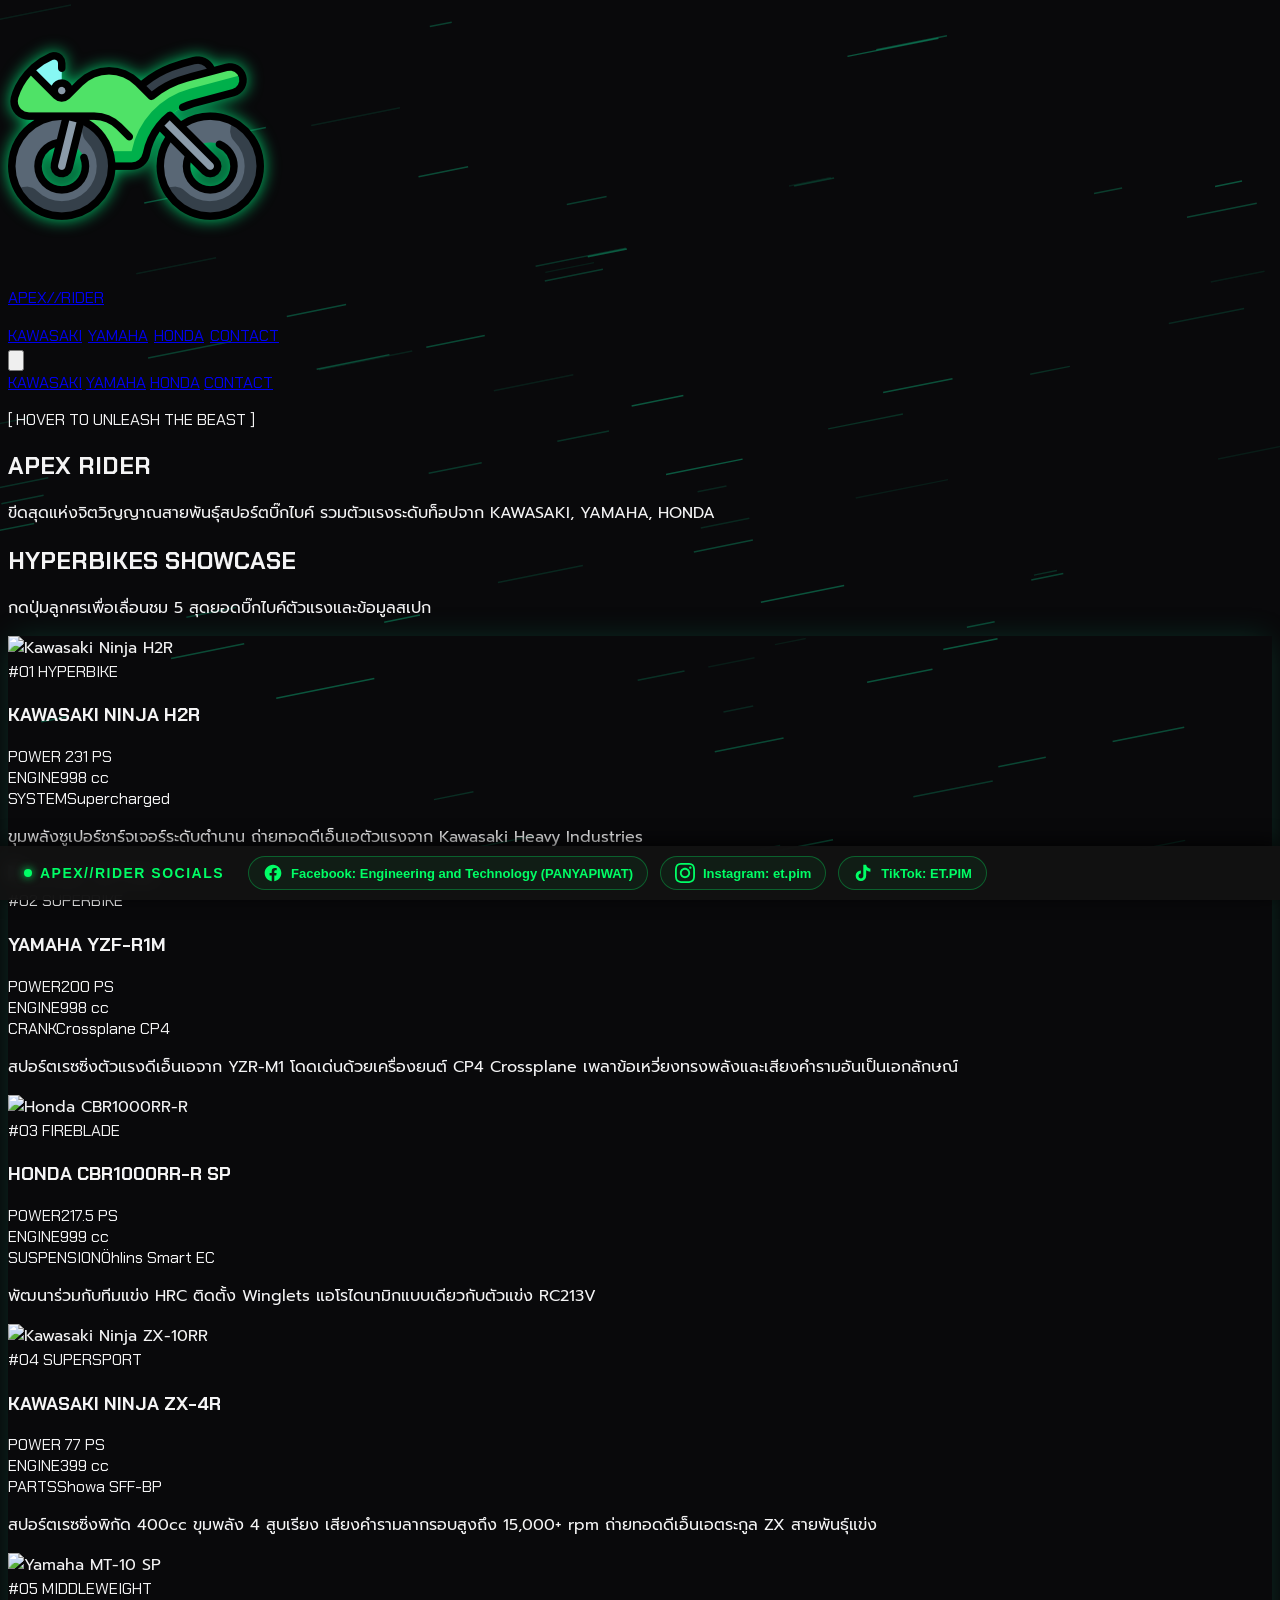
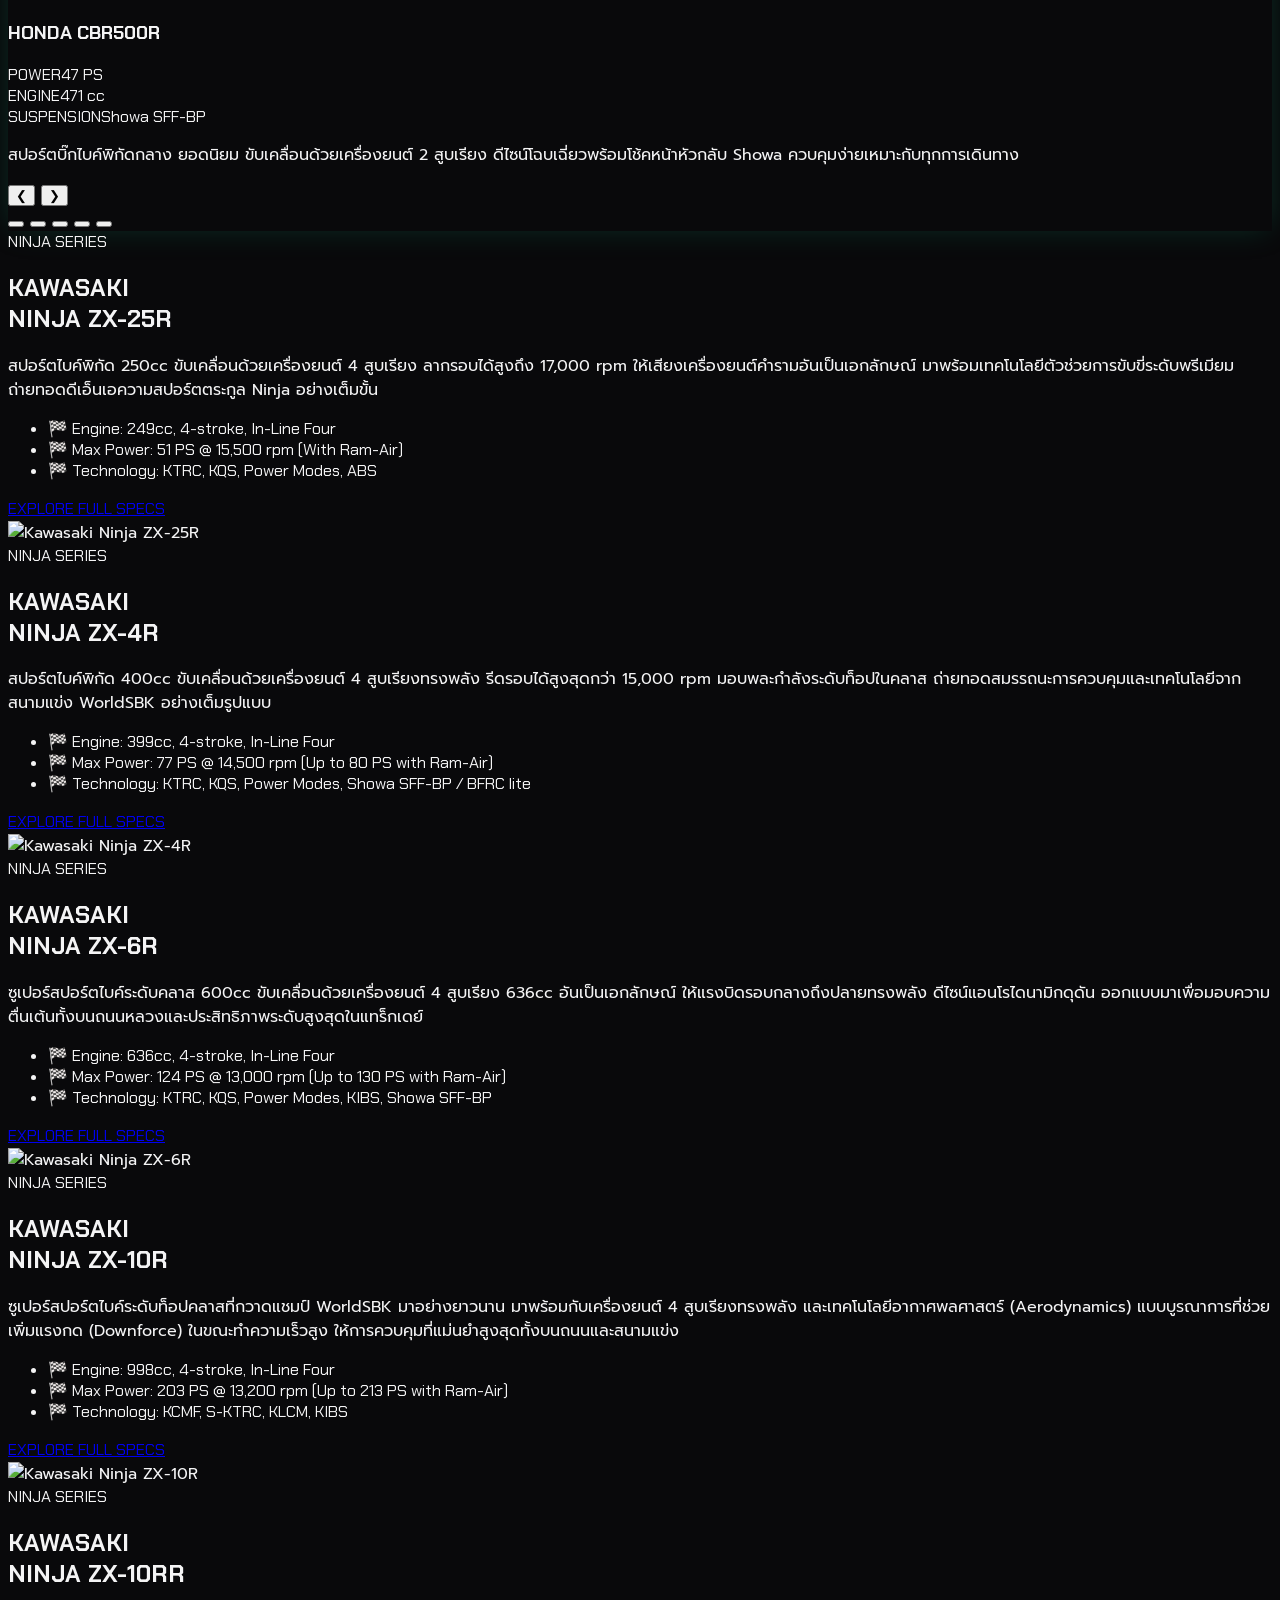
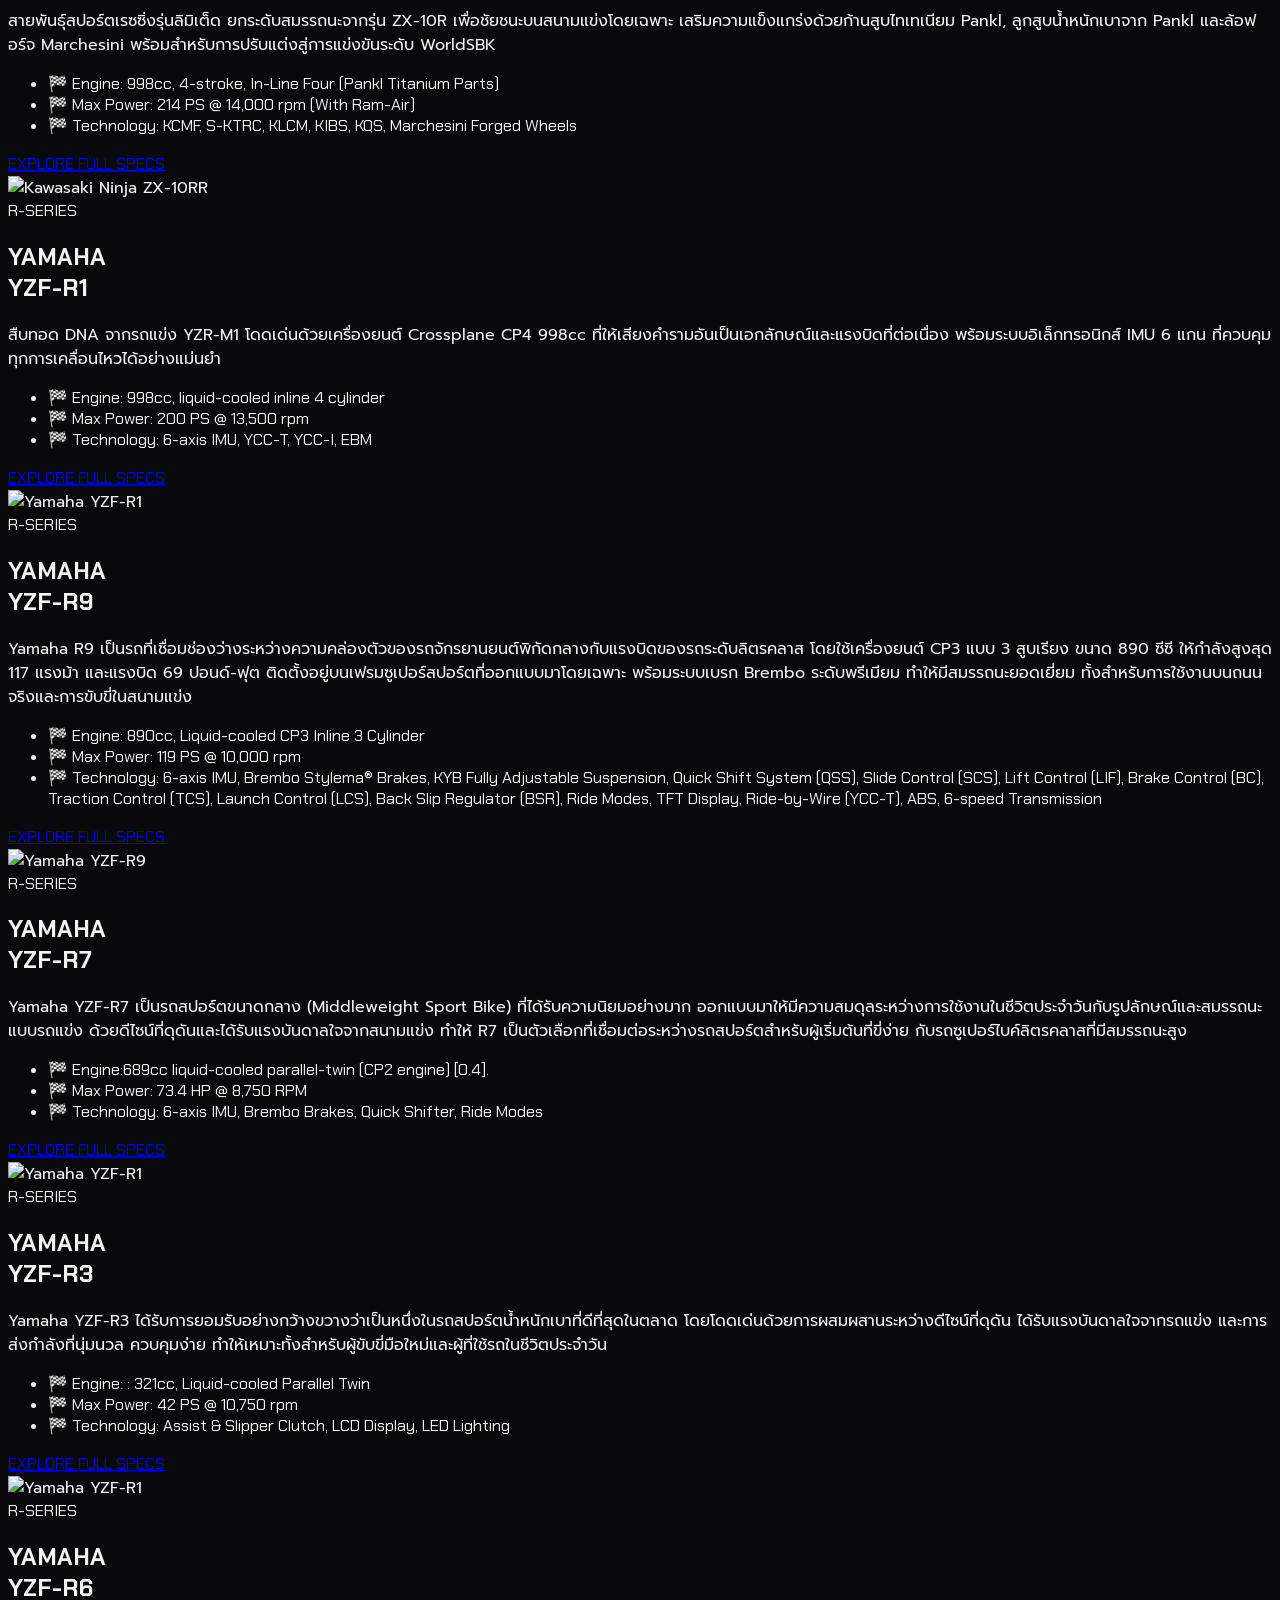
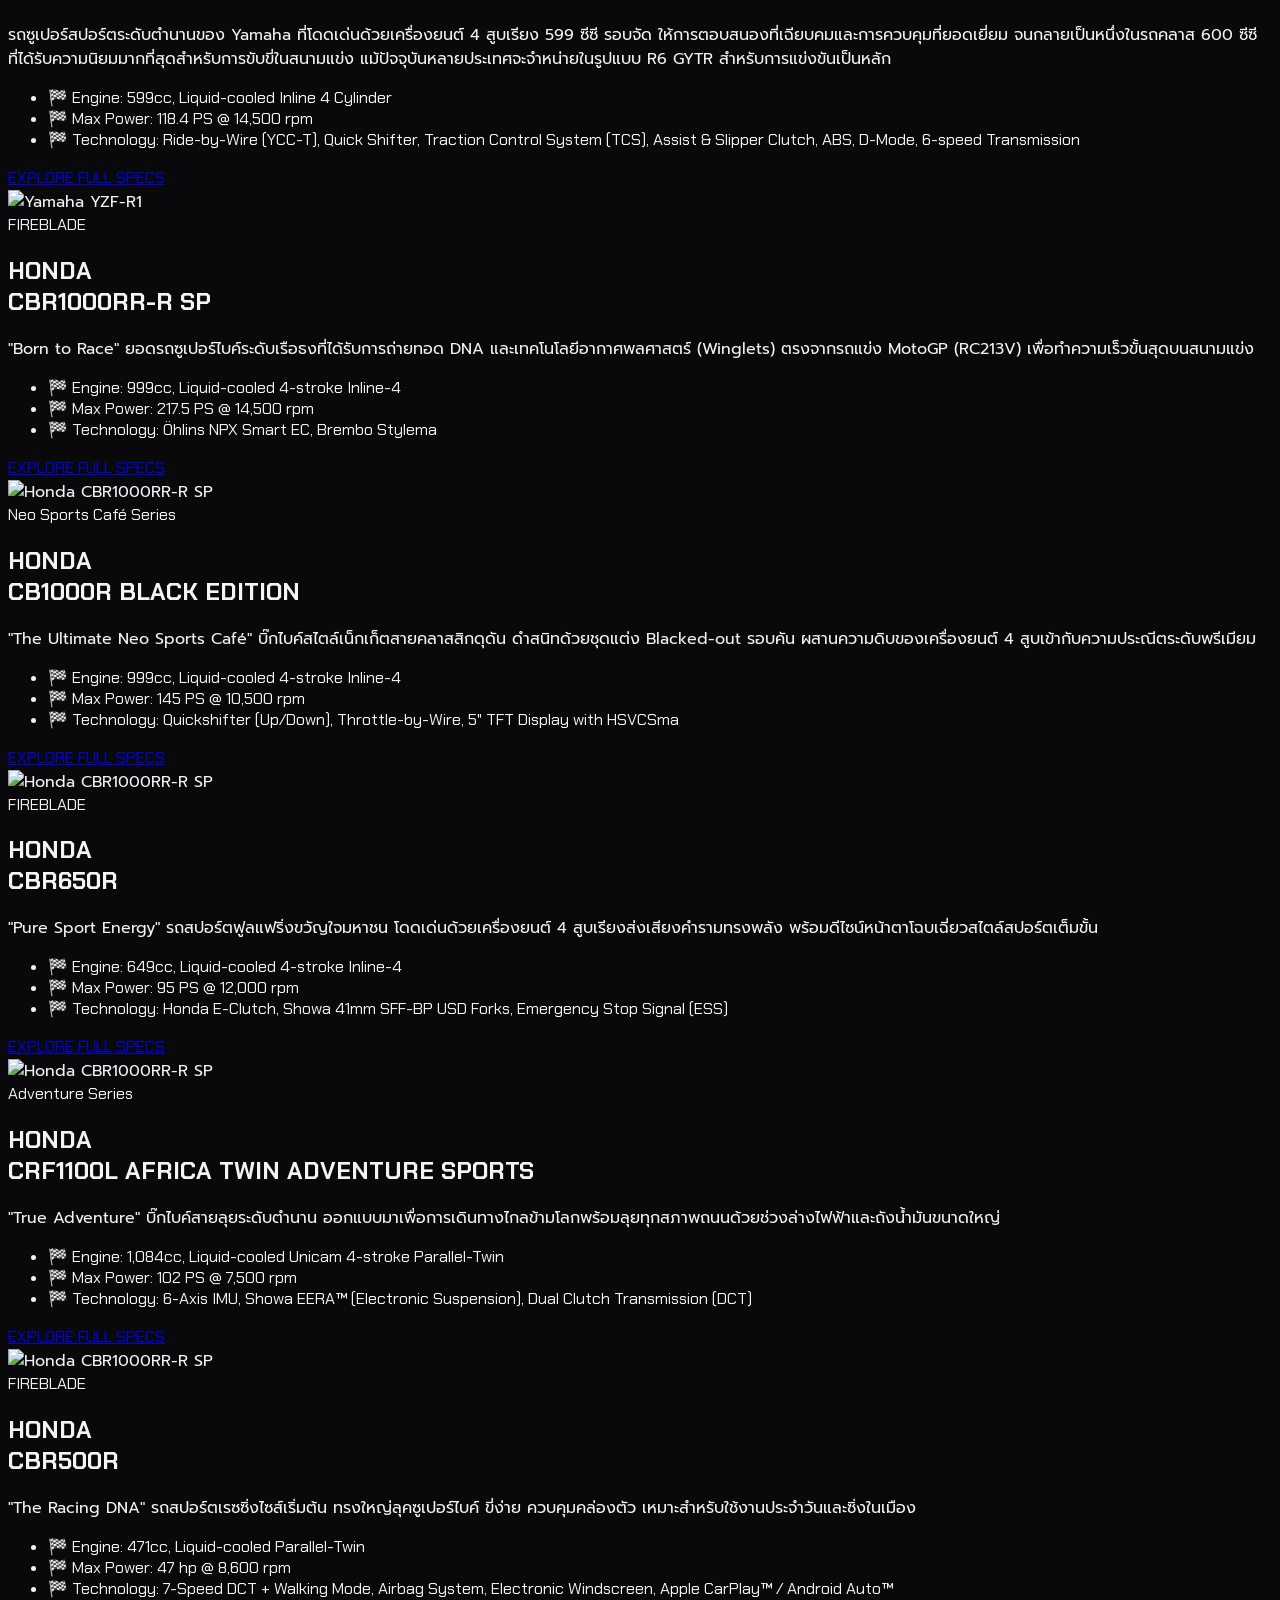
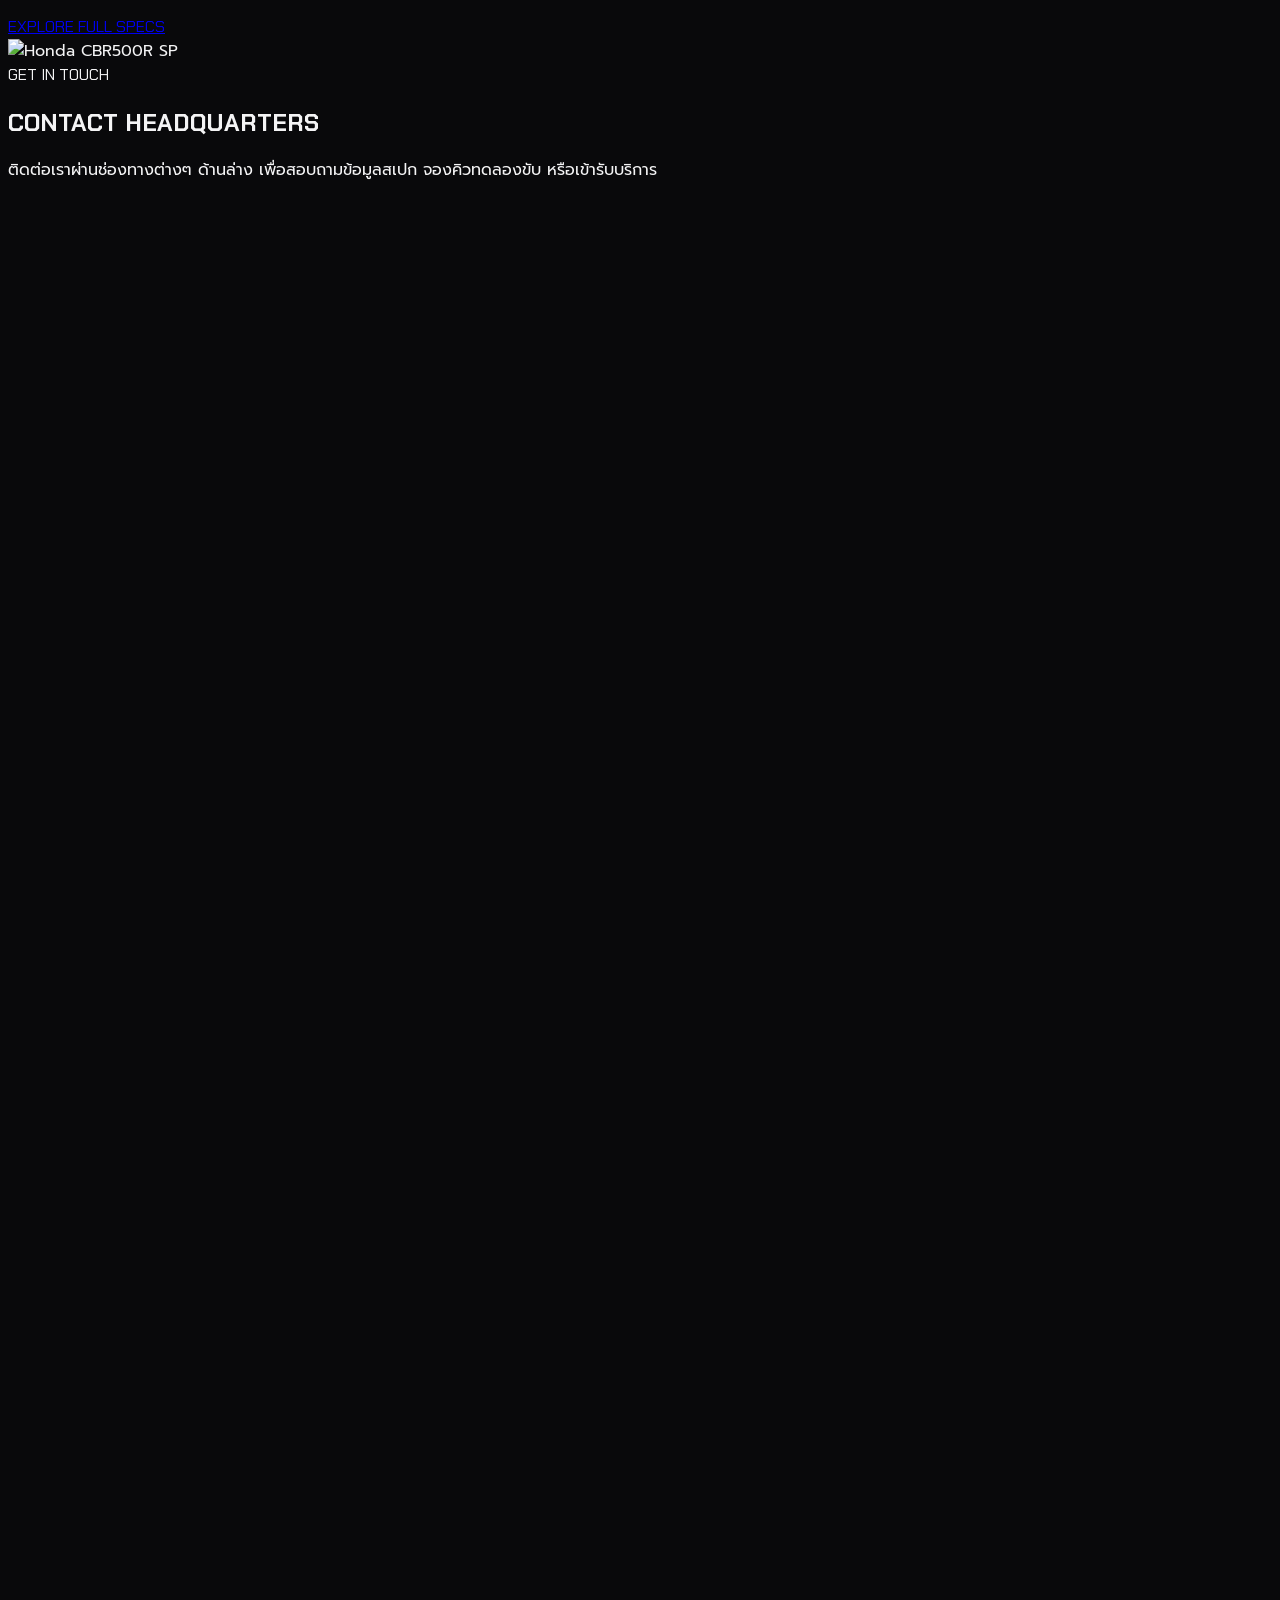
==== index.html @ 2dacc05f "Merge branch 'main' into logo-header" ====
<!DOCTYPE html>
<html lang="th">

<head>
    <meta charset="UTF-8">
    <meta name="viewport" content="width=device-width, initial-scale=1.0">
    <title>Apex Biker - Hyperbike Complete Edition</title>

    <script src="https://cdn.tailwindcss.com"></script>
    <link rel="icon" type="image/png" href="logo.png">
    <link rel="preconnect" href="https://fonts.googleapis.com">
    <link rel="preconnect" href="https://fonts.gstatic.com" crossorigin>
    <link
        href="https://fonts.googleapis.com/css2?family=Chakra+Petch:ital,wght@0,500;0,700;1,700;1,900&family=Prompt:wght@300;400;600&display=swap"
        rel="stylesheet">
    <link rel="stylesheet" href="style.css">
</head>

<body
    class="bg-neutral-950 text-neutral-100 min-h-screen flex flex-col justify-between overflow-x-hidden relative select-none">


    <img id="custom-cursor" src="motor1.png"
        class="fixed pointer-events-none z-[9999] w-8 h-8 -translate-x-1/2 -translate-y-1/2" alt="cursor">

    <canvas id="speedCanvas"></canvas>


    <nav class="fixed top-0 left-0 w-full z-50 backdrop-blur-md bg-neutral-900/80 border-b border-neutral-800">
        <div class="max-w-7xl mx-auto px-6 py-4 flex justify-between items-center">
            <a href="#"
                class="font-chakra text-2xl font-black italic tracking-wider bg-gradient-to-r from-emerald-400 to-green-500 bg-clip-text text-transparent">
                <p>APEX//RIDER</p>
            </a>

            <div class="hidden md:flex space-x-10 text-sm font-semibold text-neutral-300">

                <a href="#kawasaki"
                    class="sound-btn hover:text-emerald-400 transition-colors uppercase font-chakra tracking-wider">KAWASAKI</a>
                <a href="#yamaha"
                    class="sound-btn hover:text-emerald-400 transition-colors uppercase font-chakra tracking-wider">YAMAHA</a>
                <a href="#honda"
                    class="sound-btn hover:text-emerald-400 transition-colors uppercase font-chakra tracking-wider">HONDA</a>
                <a href="#contact"
                    class="sound-btn hover:text-emerald-400 transition-colors uppercase font-chakra tracking-wider">CONTACT</a>
            </div>

            <button id="menu-btn" class="md:hidden text-neutral-300 hover:text-emerald-400 focus:outline-none p-2">
                <svg class="w-6 h-6" fill="none" stroke="currentColor" viewBox="0 0 24 24">
                    <path stroke-linecap="round" stroke-linejoin="round" stroke-width="2" d="M4 6h16M4 12h16M4 18h16">
                    </path>
                </svg>
            </button>
            <div id="mobile-menu"
                class="hidden md:hidden bg-neutral-900/95 border-b border-neutral-800 px-4 pt-2 pb-4 space-y-2 font-chakra text-sm font-semibold">
                <a href="#kawasaki"
                    class="sound-btn block px-3 py-2 rounded-md text-neutral-300 hover:bg-neutral-800 hover:text-emerald-400 transition-all uppercase">KAWASAKI</a>
                <a href="#yamaha"
                    class="sound-btn block px-3 py-2 rounded-md text-neutral-300 hover:bg-neutral-800 hover:text-emerald-400 transition-all uppercase">YAMAHA</a>
                <a href="#honda"
                    class="sound-btn block px-3 py-2 rounded-md text-neutral-300 hover:bg-neutral-800 hover:text-emerald-400 transition-all uppercase">HONDA</a>
                <a href="#contact"
                    class="sound-btn block px-3 py-2 rounded-md text-neutral-300 hover:bg-neutral-800 hover:text-emerald-400 transition-all uppercase">CONTACT</a>
            </div>
        </div>
    </nav>


    <section class="min-h-[80vh] flex flex-col items-center justify-center relative pt-24 px-4">
        <div class="group relative cursor-pointer text-center py-12 px-8 rounded-3xl transition-all duration-700">

            <p
                class="text-xs font-chakra tracking-[0.3em] text-neutral-600 group-hover:text-emerald-400/80 transition-colors duration-500 uppercase mb-4">
                [ HOVER TO UNLEASH THE BEAST ]
            </p>

            <h1
                class="font-chakra text-6xl sm:text-8xl md:text-9xl font-black italic uppercase tracking-tighter text-transparent bg-clip-text bg-gradient-to-r from-neutral-800 via-neutral-700 to-neutral-800 opacity-25 group-hover:opacity-100 group-hover:from-emerald-400 group-hover:via-green-300 group-hover:to-teal-400 transition-all duration-700 transform group-hover:scale-105 group-hover:drop-shadow-[0_0_35px_rgba(16,185,129,0.8)]">
                APEX RIDER
            </h1>

            <div
                class="max-w-xl mx-auto mt-6 opacity-0 translate-y-4 group-hover:opacity-100 group-hover:translate-y-0 transition-all duration-700 delay-100">
                <p class="text-neutral-400 text-sm sm:text-base font-light leading-relaxed">
                    ขีดสุดแห่งจิตวิญญาณสายพันธุ์สปอร์ตบิ๊กไบค์ รวมตัวแรงระดับท็อปจาก <span
                        class="text-emerald-400 font-semibold">KAWASAKI, YAMAHA, HONDA</span>
                </p>
            </div>

            <div
                class="absolute inset-0 bg-emerald-500/0 group-hover:bg-emerald-500/10 rounded-full blur-3xl -z-10 transition-all duration-700 pointer-events-none">
            </div>
        </div>
    </section>

    <!-- Section 2: Showroom Slider -->
    <section class="max-w-6xl mx-auto w-full px-4 pb-20 relative">
        <div class="text-center mb-8 space-y-2">
            <h2 class="font-chakra text-2xl sm:text-4xl font-black italic uppercase text-white">
                HYPERBIKES <span class="text-emerald-400">SHOWCASE</span>
            </h2>
            <p class="text-neutral-400 text-xs sm:text-sm">กดปุ่มลูกศรเพื่อเลื่อนชม 5 สุดยอดบิ๊กไบค์ตัวแรงและข้อมูลสเปก
            </p>
        </div>

        <div id="carouselContainer"
            class="relative w-full h-[65vh] min-h-[480px] max-h-[600px] rounded-2xl overflow-hidden border border-neutral-800 bg-neutral-900/90 glow-box">

            <!-- Slide 1: Kawasaki Ninja H2R -->
            <div class="slide-item absolute inset-0 transition-opacity duration-500 ease-in-out opacity-100 z-10">
                <img src="https://cf.autodeft2.pw/uploads/images/2014/Motobike/kawasaki%20ninja%20h2/2015-Kawasaki-Ninja-H2-46.jpg"
                    alt="Kawasaki Ninja H2R" class="w-full h-full object-cover">
                <div class="absolute inset-0 bg-gradient-to-t from-neutral-950 via-neutral-950/40 to-transparent"></div>
                <span
                    class="absolute top-6 left-6 bg-emerald-500 text-neutral-950 text-xs font-black font-chakra px-4 py-1.5 skew-x-[-12deg] shadow-lg">#01
                    HYPERBIKE</span>
                <div class="absolute bottom-6 left-6 right-6 md:left-10 md:right-10 space-y-3">
                    <h3 class="font-chakra text-3xl sm:text-5xl font-black italic text-white uppercase tracking-wide">
                        KAWASAKI NINJA H2R</h3>
                    <div
                        class="inline-grid grid-cols-3 gap-4 sm:gap-6 py-2.5 px-5 bg-neutral-900/80 border border-neutral-800 backdrop-blur-md rounded-xl font-chakra text-xs">
                        <div><span class="text-neutral-400 block">POWER</span><span
                                class="text-emerald-400 font-bold text-base sm:text-lg"> 231 PS</span></div>
                        <div><span class="text-neutral-400 block">ENGINE</span><span
                                class="text-white font-bold text-base sm:text-lg">998 cc</span></div>
                        <div><span class="text-neutral-400 block">SYSTEM</span><span
                                class="text-white font-bold text-base sm:text-lg">Supercharged</span></div>
                    </div>
                    <p class="text-neutral-300 text-xs sm:text-sm max-w-xl leading-relaxed">
                       ขุมพลังซูเปอร์ชาร์จเจอร์ระดับตำนาน ถ่ายทอดดีเอ็นเอตัวแรงจาก Kawasaki Heavy Industries</p>
                </div>
            </div>

            <!-- Slide 2: Yamaha YZF-R1M -->
            <div
                class="slide-item absolute inset-0 transition-opacity duration-500 ease-in-out opacity-0 z-0 pointer-events-none">
                <img src="https://cf.autodeft2.pw/uploads/images/2014/Motobike/Yamaha%20YZF%20R1/2015-Yamaha-YZF-R1-12.jpg"
                    alt="Yamaha YZF-R1M" class="w-full h-full object-cover">
                <div class="absolute inset-0 bg-gradient-to-t from-neutral-950 via-neutral-950/40 to-transparent"></div>
                <span
                    class="absolute top-6 left-6 bg-emerald-500 text-neutral-950 text-xs font-black font-chakra px-4 py-1.5 skew-x-[-12deg] shadow-lg">#02
                    SUPERBIKE</span>
                <div class="absolute bottom-6 left-6 right-6 md:left-10 md:right-10 space-y-3">
                    <h3 class="font-chakra text-3xl sm:text-5xl font-black italic text-white uppercase tracking-wide">
                        YAMAHA YZF-R1M</h3>
                    <div
                        class="inline-grid grid-cols-3 gap-4 sm:gap-6 py-2.5 px-5 bg-neutral-900/80 border border-neutral-800 backdrop-blur-md rounded-xl font-chakra text-xs">
                        <div><span class="text-neutral-400 block">POWER</span><span
                                class="text-emerald-400 font-bold text-base sm:text-lg">200 PS</span></div>
                        <div><span class="text-neutral-400 block">ENGINE</span><span
                                class="text-white font-bold text-base sm:text-lg">998 cc</span></div>
                        <div><span class="text-neutral-400 block">CRANK</span><span
                                class="text-white font-bold text-base sm:text-lg">Crossplane CP4</span></div>
                    </div>
                    <p class="text-neutral-300 text-xs sm:text-sm max-w-xl leading-relaxed">
                       สปอร์ตเรซซิ่งตัวแรงดีเอ็นเอจาก YZR-M1 โดดเด่นด้วยเครื่องยนต์ CP4 Crossplane เพลาข้อเหวี่ยงทรงพลังและเสียงคำรามอันเป็นเอกลักษณ์</p>
                </div>
            </div>

            <!-- Slide 3: Honda CBR1000RR-R SP -->
            <div
                class="slide-item absolute inset-0 transition-opacity duration-500 ease-in-out opacity-0 z-0 pointer-events-none">
                <img src="https://www.motonaked.com/wp-content/uploads/2019/11/195885_2020_HONDA_CBR1000RR-R_SP-1280x853.jpg"
                    alt="Honda CBR1000RR-R" class="w-full h-full object-cover">
                <div class="absolute inset-0 bg-gradient-to-t from-neutral-950 via-neutral-950/40 to-transparent"></div>
                <span
                    class="absolute top-6 left-6 bg-emerald-500 text-neutral-950 text-xs font-black font-chakra px-4 py-1.5 skew-x-[-12deg] shadow-lg">#03
                    FIREBLADE</span>
                <div class="absolute bottom-6 left-6 right-6 md:left-10 md:right-10 space-y-3">
                    <h3 class="font-chakra text-3xl sm:text-5xl font-black italic text-white uppercase tracking-wide">
                        HONDA CBR1000RR-R SP</h3>
                    <div
                        class="inline-grid grid-cols-3 gap-4 sm:gap-6 py-2.5 px-5 bg-neutral-900/80 border border-neutral-800 backdrop-blur-md rounded-xl font-chakra text-xs">
                        <div><span class="text-neutral-400 block">POWER</span><span
                                class="text-emerald-400 font-bold text-base sm:text-lg">217.5 PS</span></div>
                        <div><span class="text-neutral-400 block">ENGINE</span><span
                                class="text-white font-bold text-base sm:text-lg">999 cc</span></div>
                        <div><span class="text-neutral-400 block">SUSPENSION</span><span
                                class="text-white font-bold text-base sm:text-lg">Öhlins Smart EC</span></div>
                    </div>
                    <p class="text-neutral-300 text-xs sm:text-sm max-w-xl leading-relaxed">พัฒนาร่วมกับทีมแข่ง HRC ติดตั้ง Winglets แอโรไดนามิกแบบเดียวกับตัวแข่ง RC213V</p>
                </div>
            </div>

            <!-- Slide 4: Kawasaki Ninja ZX-10RR -->
            <div
                class="slide-item absolute inset-0 transition-opacity duration-500 ease-in-out opacity-0 z-0 pointer-events-none">
                <img src="https://img.motorradonline.de/_/bg:FFFFFF/f:best/rt:fill/w:2200/plain/1972200.jpg"
                    alt="Kawasaki Ninja ZX-10RR" class="w-full h-full object-cover">
                <div class="absolute inset-0 bg-gradient-to-t from-neutral-950 via-neutral-950/40 to-transparent"></div>
                <span
                    class="absolute top-6 left-6 bg-emerald-500 text-neutral-950 text-xs font-black font-chakra px-4 py-1.5 skew-x-[-12deg] shadow-lg">#04
                    SUPERSPORT</span>
                <div class="absolute bottom-6 left-6 right-6 md:left-10 md:right-10 space-y-3">
                    <h3 class="font-chakra text-3xl sm:text-5xl font-black italic text-white uppercase tracking-wide">
                        KAWASAKI NINJA ZX-4R</h3>
                    <div
                        class="inline-grid grid-cols-3 gap-4 sm:gap-6 py-2.5 px-5 bg-neutral-900/80 border border-neutral-800 backdrop-blur-md rounded-xl font-chakra text-xs">
                        <div><span class="text-neutral-400 block">POWER</span><span
                                class="text-emerald-400 font-bold text-base sm:text-lg"> 77 PS </span></div>
                        <div><span class="text-neutral-400 block">ENGINE</span><span
                                class="text-white font-bold text-base sm:text-lg">399 cc</span></div>
                        <div><span class="text-neutral-400 block">PARTS</span><span
                                class="text-white font-bold text-base sm:text-lg">Showa SFF-BP</span></div>
                    </div>
                    <p class="text-neutral-300 text-xs sm:text-sm max-w-xl leading-relaxed">สปอร์ตเรซซิ่งพิกัด 400cc ขุมพลัง 4 สูบเรียง เสียงคำรามลากรอบสูงถึง 15,000+ rpm ถ่ายทอดดีเอ็นเอตระกูล ZX สายพันธุ์แข่ง</p>
                </div>
            </div>

            <!-- Slide 5: Yamaha MT-10 SP -->
            <div
                class="slide-item absolute inset-0 transition-opacity duration-500 ease-in-out opacity-0 z-0 pointer-events-none">
                <img src="https://encrypted-tbn0.gstatic.com/images?q=tbn:ANd9GcQudyB20lkaExe_hmfAMW-lJ_KaQLBEb9efKRoAxbh8IygSTIP4D11AqJI&s=10"
                    alt="Yamaha MT-10 SP" class="w-full h-full object-cover">
                <div class="absolute inset-0 bg-gradient-to-t from-neutral-950 via-neutral-950/40 to-transparent"></div>
                <span
                    class="absolute top-6 left-6 bg-emerald-500 text-neutral-950 text-xs font-black font-chakra px-4 py-1.5 skew-x-[-12deg] shadow-lg">#05
                    MIDDLEWEIGHT</span>
                <div class="absolute bottom-6 left-6 right-6 md:left-10 md:right-10 space-y-3">
                    <h3 class="font-chakra text-3xl sm:text-5xl font-black italic text-white uppercase tracking-wide">
                       HONDA CBR500R</h3>
                    <div
                        class="inline-grid grid-cols-3 gap-4 sm:gap-6 py-2.5 px-5 bg-neutral-900/80 border border-neutral-800 backdrop-blur-md rounded-xl font-chakra text-xs">
                        <div><span class="text-neutral-400 block">POWER</span><span
                                class="text-emerald-400 font-bold text-base sm:text-lg">47 PS</span></div>
                        <div><span class="text-neutral-400 block">ENGINE</span><span
                                class="text-white font-bold text-base sm:text-lg">471 cc</span></div>
                        <div><span class="text-neutral-400 block">SUSPENSION</span><span
                                class="text-white font-bold text-base sm:text-lg">Showa SFF-BP</span></div>
                    </div>
                    <p class="text-neutral-300 text-xs sm:text-sm max-w-xl leading-relaxed">สปอร์ตบิ๊กไบค์พิกัดกลาง ยอดนิยม ขับเคลื่อนด้วยเครื่องยนต์ 2 สูบเรียง ดีไซน์โฉบเฉี่ยวพร้อมโช้คหน้าหัวกลับ Showa ควบคุมง่ายเหมาะกับทุกการเดินทาง</p>
                </div>
            </div>

            <button id="prevBtn" type="button"
                class="absolute left-4 top-1/2 -translate-y-1/2 w-12 h-12 rounded-full bg-neutral-900/80 border border-emerald-500/50 text-emerald-400 font-bold text-xl flex items-center justify-center hover:bg-emerald-500 hover:text-neutral-950 hover:scale-110 transition-all z-50 shadow-lg cursor-pointer backdrop-blur-sm">❮</button>
            <button id="nextBtn" type="button"
                class="absolute right-4 top-1/2 -translate-y-1/2 w-12 h-12 rounded-full bg-neutral-900/80 border border-emerald-500/50 text-emerald-400 font-bold text-xl flex items-center justify-center hover:bg-emerald-500 hover:text-neutral-950 hover:scale-110 transition-all z-50 shadow-lg cursor-pointer backdrop-blur-sm">❯</button>

            <div id="dotContainer" class="absolute top-6 right-6 flex space-x-2 z-50">
                <button class="dot-btn w-6 h-3 rounded-full bg-emerald-500 transition-all"></button>
                <button
                    class="dot-btn w-3 h-3 rounded-full bg-neutral-700 hover:bg-neutral-500 transition-all"></button>
                <button
                    class="dot-btn w-3 h-3 rounded-full bg-neutral-700 hover:bg-neutral-500 transition-all"></button>
                <button
                    class="dot-btn w-3 h-3 rounded-full bg-neutral-700 hover:bg-neutral-500 transition-all"></button>
                <button
                    class="dot-btn w-3 h-3 rounded-full bg-neutral-700 hover:bg-neutral-500 transition-all"></button>
            </div>
        </div>
    </section>

    <!-- Section 3: Brand Sections -->

    <!-- KAWASAKI -->
    <section id="kawasaki" class="py-24 px-6 bg-neutral-950 relative z-10 border-t border-neutral-800 overflow-hidden">
        <div class="max-w-7xl mx-auto flex flex-col md:flex-row items-center gap-12">
            <div class="reveal md:w-1/2 space-y-6">
                <div
                    class="inline-block px-3 py-1 bg-green-950/80 border border-green-500/40 text-green-400 text-xs font-chakra tracking-widest skew-x-[-12deg]">
                    NINJA SERIES
                </div>
                <h2 class="font-chakra text-4xl sm:text-5xl font-black italic text-white uppercase tracking-wide">
                    KAWASAKI <br />
                    <span class="text-green-500">NINJA ZX-25R</span>
                </h2>
                <p class="text-neutral-400 leading-relaxed">
                    สปอร์ตไบค์พิกัด 250cc ขับเคลื่อนด้วยเครื่องยนต์ 4 สูบเรียง ลากรอบได้สูงถึง 17,000 rpm
                    ให้เสียงเครื่องยนต์คำรามอันเป็นเอกลักษณ์ มาพร้อมเทคโนโลยีตัวช่วยการขับขี่ระดับพรีเมียม
                    ถ่ายทอดดีเอ็นเอความสปอร์ตตระกูล Ninja อย่างเต็มขั้น
                </p>
                <ul class="space-y-3 text-neutral-300 text-sm font-medium font-chakra">
                    <li class="flex items-center space-x-3">
                        <span class="text-green-500">🏁</span>
                        <span>Engine: 249cc, 4-stroke, In-Line Four</span>
                    </li>
                    <li class="flex items-center space-x-3">
                        <span class="text-green-500">🏁</span>
                        <span>Max Power: 51 PS @ 15,500 rpm (With Ram-Air)</span>
                    </li>
                    <li class="flex items-center space-x-3">
                        <span class="text-green-500">🏁</span>
                        <span>Technology: KTRC, KQS, Power Modes, ABS</span>
                    </li>
                </ul>
                <div class="pt-4">
                    <a href="#"
                        class="inline-block px-8 py-3 bg-transparent border border-green-500 text-green-400 font-chakra font-bold italic hover:bg-green-500 hover:text-neutral-950 transition-all skew-x-[-12deg]">
                        EXPLORE FULL SPECS
                    </a>
                </div>
            </div>
            <div class="reveal md:w-1/2 relative group" style="transition-delay: 200ms;">
                <div
                    class="absolute inset-0 bg-green-500/20 rounded-full blur-3xl -z-10 group-hover:bg-green-500/30 transition-all duration-500">
                </div>
                <img src="https://realmotosports.com/wp-content/uploads/2025/10/zx-25R-2024-2.jpg"
                    alt="Kawasaki Ninja ZX-25R" class="w-full h-full object-cover">
            </div>
        </div>
    </section>
    <section id="kawasaki" class="py-24 px-6 bg-neutral-950 relative z-10 border-t border-neutral-800">
        <div class="max-w-7xl mx-auto flex flex-col md:flex-row items-center gap-12">
            <div class="reveal md:w-1/2 space-y-6">
                <div
                    class="inline-block px-3 py-1 bg-green-950/80 border border-green-500/40 text-green-400 text-xs font-chakra tracking-widest skew-x-[-12deg]">
                    NINJA SERIES
                </div>
                <h2 class="font-chakra text-4xl sm:text-5xl font-black italic text-white uppercase tracking-wide">
                    KAWASAKI <br />
                    <span class="text-green-500">NINJA ZX-4R</span>
                </h2>
                <p class="text-neutral-400 leading-relaxed">
                    สปอร์ตไบค์พิกัด 400cc ขับเคลื่อนด้วยเครื่องยนต์ 4 สูบเรียงทรงพลัง รีดรอบได้สูงสุดกว่า 15,000 rpm
                    มอบพละกำลังระดับท็อปในคลาส ถ่ายทอดสมรรถนะการควบคุมและเทคโนโลยีจากสนามแข่ง WorldSBK อย่างเต็มรูปแบบ
                </p>
                <ul class="space-y-3 text-neutral-300 text-sm font-medium font-chakra">
                    <li class="flex items-center space-x-3">
                        <span class="text-green-500">🏁</span>
                        <span>Engine: 399cc, 4-stroke, In-Line Four</span>
                    </li>
                    <li class="flex items-center space-x-3">
                        <span class="text-green-500">🏁</span>
                        <span>Max Power: 77 PS @ 14,500 rpm (Up to 80 PS with Ram-Air)</span>
                    </li>
                    <li class="flex items-center space-x-3">
                        <span class="text-green-500">🏁</span>
                        <span>Technology: KTRC, KQS, Power Modes, Showa SFF-BP / BFRC lite</span>
                    </li>
                </ul>
                <div class="pt-4">
                    <a href="#"
                        class="inline-block px-8 py-3 bg-transparent border border-green-500 text-green-400 font-chakra font-bold italic hover:bg-green-500 hover:text-neutral-950 transition-all skew-x-[-12deg]">
                        EXPLORE FULL SPECS
                    </a>
                </div>
            </div>
            <div class="reveal md:w-1/2 relative group" style="transition-delay: 200ms;">
                <div
                    class="absolute inset-0 bg-green-500/20 rounded-full blur-3xl -z-10 group-hover:bg-green-500/30 transition-all duration-500">
                </div>
                <img src="https://www.checkraka.com/uploaded/gallery/52/52fcc5a7db45bf7999d5c5002496a14f.jpg"
                    alt="Kawasaki Ninja ZX-4R" class="w-full h-full object-cover">
            </div>
        </div>
    </section>
    <section id="kawasaki" class="py-24 px-6 bg-neutral-950 relative z-10 border-t border-neutral-800">
        <div class="max-w-7xl mx-auto flex flex-col md:flex-row items-center gap-12">
            <div class="reveal md:w-1/2 space-y-6">
                <div
                    class="inline-block px-3 py-1 bg-green-950/80 border border-green-500/40 text-green-400 text-xs font-chakra tracking-widest skew-x-[-12deg]">
                    NINJA SERIES
                </div>
                <h2 class="font-chakra text-4xl sm:text-5xl font-black italic text-white uppercase tracking-wide">
                    KAWASAKI <br />
                    <span class="text-green-500">NINJA ZX-6R</span>
                </h2>
                <p class="text-neutral-400 leading-relaxed">
                    ซูเปอร์สปอร์ตไบค์ระดับคลาส 600cc ขับเคลื่อนด้วยเครื่องยนต์ 4 สูบเรียง 636cc อันเป็นเอกลักษณ์
                    ให้แรงบิดรอบกลางถึงปลายทรงพลัง ดีไซน์แอนโรไดนามิกดุดัน
                    ออกแบบมาเพื่อมอบความตื่นเต้นทั้งบนถนนหลวงและประสิทธิภาพระดับสูงสุดในแทร็กเดย์
                </p>
                <ul class="space-y-3 text-neutral-300 text-sm font-medium font-chakra">
                    <li class="flex items-center space-x-3">
                        <span class="text-green-500">🏁</span>
                        <span>Engine: 636cc, 4-stroke, In-Line Four</span>
                    </li>
                    <li class="flex items-center space-x-3">
                        <span class="text-green-500">🏁</span>
                        <span>Max Power: 124 PS @ 13,000 rpm (Up to 130 PS with Ram-Air)</span>
                    </li>
                    <li class="flex items-center space-x-3">
                        <span class="text-green-500">🏁</span>
                        <span>Technology: KTRC, KQS, Power Modes, KIBS, Showa SFF-BP</span>
                    </li>
                </ul>
                <div class="pt-4">
                    <a href="#"
                        class="inline-block px-8 py-3 bg-transparent border border-green-500 text-green-400 font-chakra font-bold italic hover:bg-green-500 hover:text-neutral-950 transition-all skew-x-[-12deg]">
                        EXPLORE FULL SPECS
                    </a>
                </div>
            </div>
            <div class="reveal md:w-1/2 relative group" style="transition-delay: 200ms;">
                <div
                    class="absolute inset-0 bg-green-500/20 rounded-full blur-3xl -z-10 group-hover:bg-green-500/30 transition-all duration-500">
                </div>
                <img src="https://www.checkraka.com/uploaded/gallery/84/8483a4fabaf2de5ff9e68a6346f46bdc.jpg"
                    alt="Kawasaki Ninja ZX-6R" class="w-full h-full object-cover">
            </div>
        </div>
    </section>
    <section id="kawasaki" class="py-24 px-6 bg-neutral-950 relative z-10 border-t border-neutral-800">
        <div class="max-w-7xl mx-auto flex flex-col md:flex-row items-center gap-12">
            <div class="reveal md:w-1/2 space-y-6">
                <div
                    class="inline-block px-3 py-1 bg-green-950/80 border border-green-500/40 text-green-400 text-xs font-chakra tracking-widest skew-x-[-12deg]">
                    NINJA SERIES
                </div>
                <h2 class="font-chakra text-4xl sm:text-5xl font-black italic text-white uppercase tracking-wide">
                    KAWASAKI <br />
                    <span class="text-green-500">NINJA ZX-10R</span>
                </h2>
                <p class="text-neutral-400 leading-relaxed">
                    ซูเปอร์สปอร์ตไบค์ระดับท็อปคลาสที่กวาดแชมป์ WorldSBK มาอย่างยาวนาน มาพร้อมกับเครื่องยนต์ 4
                    สูบเรียงทรงพลัง และเทคโนโลยีอากาศพลศาสตร์ (Aerodynamics) แบบบูรณาการที่ช่วยเพิ่มแรงกด (Downforce)
                    ในขณะทำความเร็วสูง ให้การควบคุมที่แม่นยำสูงสุดทั้งบนถนนและสนามแข่ง
                </p>
                <ul class="space-y-3 text-neutral-300 text-sm font-medium font-chakra">
                    <li class="flex items-center space-x-3">
                        <span class="text-green-500">🏁</span>
                        <span>Engine: 998cc, 4-stroke, In-Line Four</span>
                    </li>
                    <li class="flex items-center space-x-3">
                        <span class="text-green-500">🏁</span>
                        <span>Max Power: 203 PS @ 13,200 rpm (Up to 213 PS with Ram-Air)</span>
                    </li>
                    <li class="flex items-center space-x-3">
                        <span class="text-green-500">🏁</span>
                        <span>Technology: KCMF, S-KTRC, KLCM, KIBS</span>
                    </li>
                </ul>
                <div class="pt-4">
                    <a href="#"
                        class="inline-block px-8 py-3 bg-transparent border border-green-500 text-green-400 font-chakra font-bold italic hover:bg-green-500 hover:text-neutral-950 transition-all skew-x-[-12deg]">
                        EXPLORE FULL SPECS
                    </a>
                </div>
            </div>
            <div class="reveal md:w-1/2 relative group" style="transition-delay: 200ms;">
                <div
                    class="absolute inset-0 bg-green-500/20 rounded-full blur-3xl -z-10 group-hover:bg-green-500/30 transition-all duration-500">
                </div>
                <img src="https://www.checkraka.com/uploaded/gallery/39/39b152a8858daf47e719dcb8a47e2214.jpg"
                    alt="Kawasaki Ninja ZX-10R" class="w-full h-full object-cover">
            </div>
        </div>
    </section>
    <section id="kawasaki" class="py-24 px-6 bg-neutral-950 relative z-10 border-t border-neutral-800">
        <div class="max-w-7xl mx-auto flex flex-col md:flex-row items-center gap-12">
            <div class="reveal md:w-1/2 space-y-6">
                <div
                    class="inline-block px-3 py-1 bg-green-950/80 border border-green-500/40 text-green-400 text-xs font-chakra tracking-widest skew-x-[-12deg]">
                    NINJA SERIES
                </div>
                <h2 class="font-chakra text-4xl sm:text-5xl font-black italic text-white uppercase tracking-wide">
                    KAWASAKI <br />
                    <span class="text-green-500">NINJA ZX-10RR</span>
                </h2>
                <p class="text-neutral-400 leading-relaxed">
                    สายพันธุ์สปอร์ตเรซซิ่งรุ่นลิมิเต็ด ยกระดับสมรรถนะจากรุ่น ZX-10R เพื่อชัยชนะบนสนามแข่งโดยเฉพาะ
                    เสริมความแข็งแกร่งด้วยก้านสูบไทเทเนียม Pankl, ลูกสูบน้ำหนักเบาจาก Pankl และล้อฟอร์จ Marchesini
                    พร้อมสำหรับการปรับแต่งสู่การแข่งขันระดับ WorldSBK
                </p>
                <ul class="space-y-3 text-neutral-300 text-sm font-medium font-chakra">
                    <li class="flex items-center space-x-3">
                        <span class="text-green-500">🏁</span>
                        <span>Engine: 998cc, 4-stroke, In-Line Four (Pankl Titanium Parts)</span>
                    </li>
                    <li class="flex items-center space-x-3">
                        <span class="text-green-500">🏁</span>
                        <span>Max Power: 214 PS @ 14,000 rpm (With Ram-Air)</span>
                    </li>
                    <li class="flex items-center space-x-3">
                        <span class="text-green-500">🏁</span>
                        <span>Technology: KCMF, S-KTRC, KLCM, KIBS, KQS, Marchesini Forged Wheels</span>
                    </li>
                </ul>
                <div class="pt-4">
                    <a href="#"
                        class="inline-block px-8 py-3 bg-transparent border border-green-500 text-green-400 font-chakra font-bold italic hover:bg-green-500 hover:text-neutral-950 transition-all skew-x-[-12deg]">
                        EXPLORE FULL SPECS
                    </a>
                </div>
            </div>
            <div class="reveal md:w-1/2 relative group" style="transition-delay: 200ms;">
                <div
                    class="absolute inset-0 bg-green-500/20 rounded-full blur-3xl -z-10 group-hover:bg-green-500/30 transition-all duration-500">
                </div>
                <img src="https://www.peeramotosports.co.th/wp-content/uploads/2020/12/ZX10RR-2021-fornt-1199x799.jpg"
                    alt="Kawasaki Ninja ZX-10RR" class="w-full h-full object-cover">
            </div>
        </div>
    </section>

    <!-- YAMAHA -->
    <section id="yamaha" class="py-24 px-6 bg-neutral-900/50 relative z-10 border-t border-neutral-800">
        <div class="max-w-7xl mx-auto flex flex-col md:flex-row-reverse items-center gap-12">
            <div class="reveal md:w-1/2 space-y-6">
                <div
                    class="inline-block px-3 py-1 bg-blue-950/80 border border-blue-500/40 text-blue-400 text-xs font-chakra tracking-widest skew-x-[-12deg]">
                    R-SERIES
                </div>
                <h2 class="font-chakra text-4xl sm:text-5xl font-black italic text-white uppercase tracking-wide">
                    YAMAHA <br />
                    <span class="text-blue-500">YZF-R1</span>
                </h2>
                <p class="text-neutral-400 leading-relaxed">
                    สืบทอด DNA จากรถแข่ง YZR-M1 โดดเด่นด้วยเครื่องยนต์ Crossplane CP4 998cc
                    ที่ให้เสียงคำรามอันเป็นเอกลักษณ์และแรงบิดที่ต่อเนื่อง พร้อมระบบอิเล็กทรอนิกส์ IMU 6 แกน
                    ที่ควบคุมทุกการเคลื่อนไหวได้อย่างแม่นยำ
                </p>
                <ul class="space-y-3 text-neutral-300 text-sm font-medium font-chakra">
                    <li class="flex items-center space-x-3">
                        <span class="text-blue-500">🏁</span>
                        <span>Engine: 998cc, liquid-cooled inline 4 cylinder</span>
                    </li>
                    <li class="flex items-center space-x-3">
                        <span class="text-blue-500">🏁</span>
                        <span>Max Power: 200 PS @ 13,500 rpm</span>
                    </li>
                    <li class="flex items-center space-x-3">
                        <span class="text-blue-500">🏁</span>
                        <span>Technology: 6-axis IMU, YCC-T, YCC-I, EBM</span>
                    </li>
                </ul>
                <div class="pt-4">
                    <a href="#"
                        class="inline-block px-8 py-3 bg-transparent border border-blue-500 text-blue-400 font-chakra font-bold italic hover:bg-blue-500 hover:text-neutral-950 transition-all skew-x-[-12deg]">
                        EXPLORE FULL SPECS
                    </a>
                </div>
            </div>
            <div class="reveal md:w-1/2 relative group" style="transition-delay: 200ms;">
                <div
                    class="absolute inset-0 bg-blue-500/20 rounded-full blur-3xl -z-10 group-hover:bg-blue-500/30 transition-all duration-500">
                </div>
                <img src="https://imgcdn.zigwheels.ph/large/gallery/exterior/86/2923/yamaha-yzf-r1-slant-rear-view-full-image-206327.jpg"
                    alt="Yamaha YZF-R1"
                    class="w-full rounded-2xl border border-neutral-800 shadow-2xl transition-transform duration-500 group-hover:scale-105">
            </div>
        </div>
    </section>
    <section id="yamaha" class="py-24 px-6 bg-neutral-900/50 relative z-10 border-t border-neutral-800">
        <div class="max-w-7xl mx-auto flex flex-col md:flex-row-reverse items-center gap-12">
            <div class="reveal md:w-1/2 space-y-6">
                <div
                    class="inline-block px-3 py-1 bg-blue-950/80 border border-blue-500/40 text-blue-400 text-xs font-chakra tracking-widest skew-x-[-12deg]">
                    R-SERIES
                </div>
                <h2 class="font-chakra text-4xl sm:text-5xl font-black italic text-white uppercase tracking-wide">
                    YAMAHA <br />
                    <span class="text-blue-500">YZF-R9</span>
                </h2>
                <p class="text-neutral-400 leading-relaxed">
                    Yamaha R9
                    เป็นรถที่เชื่อมช่องว่างระหว่างความคล่องตัวของรถจักรยานยนต์พิกัดกลางกับแรงบิดของรถระดับลิตรคลาส
                    โดยใช้เครื่องยนต์ CP3 แบบ 3 สูบเรียง ขนาด 890 ซีซี ให้กำลังสูงสุด 117 แรงม้า และแรงบิด 69 ปอนด์-ฟุต
                    ติดตั้งอยู่บนเฟรมซูเปอร์สปอร์ตที่ออกแบบมาโดยเฉพาะ พร้อมระบบเบรก Brembo ระดับพรีเมียม
                    ทำให้มีสมรรถนะยอดเยี่ยม ทั้งสำหรับการใช้งานบนถนนจริงและการขับขี่ในสนามแข่ง
                </p>
                <ul class="space-y-3 text-neutral-300 text-sm font-medium font-chakra">
                    <li class="flex items-center space-x-3">
                        <span class="text-blue-500">🏁</span>
                        <span>Engine: 890cc, Liquid-cooled CP3 Inline 3 Cylinder</span>
                    </li>
                    <li class="flex items-center space-x-3">
                        <span class="text-blue-500">🏁</span>
                        <span>Max Power: 119 PS @ 10,000 rpm</span>
                    </li>
                    <li class="flex items-center space-x-3">
                        <span class="text-blue-500">🏁</span>
                        <span>Technology: 6-axis IMU, Brembo Stylema® Brakes, KYB Fully Adjustable Suspension, Quick
                            Shift System (QSS), Slide Control (SCS), Lift Control (LIF), Brake Control (BC), Traction
                            Control (TCS), Launch Control (LCS), Back Slip Regulator (BSR), Ride Modes, TFT Display,
                            Ride-by-Wire (YCC-T), ABS, 6-speed Transmission</span>
                    </li>
                </ul>
                <div class="pt-4">
                    <a href="#"
                        class="inline-block px-8 py-3 bg-transparent border border-blue-500 text-blue-400 font-chakra font-bold italic hover:bg-blue-500 hover:text-neutral-950 transition-all skew-x-[-12deg]">
                        EXPLORE FULL SPECS
                    </a>
                </div>
            </div>
            <div class="reveal md:w-1/2 relative group" style="transition-delay: 200ms;">
                <div
                    class="absolute inset-0 bg-blue-500/20 rounded-full blur-3xl -z-10 group-hover:bg-blue-500/30 transition-all duration-500">
                </div>
                <img src="https://www.checkraka.com/uploaded/gallery/70/704c51932aefe67847120f24cc4b1cae.jpg"
                    alt="Yamaha YZF-R9"
                    class="w-full rounded-2xl border border-neutral-800 shadow-2xl transition-transform duration-500 group-hover:scale-105">
            </div>
        </div>
    </section>


    <section id="yamaha" class="py-24 px-6 bg-neutral-900/50 relative z-10 border-t border-neutral-800">
        <div class="max-w-7xl mx-auto flex flex-col md:flex-row-reverse items-center gap-12">
            <div class="reveal md:w-1/2 space-y-6">
                <div
                    class="inline-block px-3 py-1 bg-blue-950/80 border border-blue-500/40 text-blue-400 text-xs font-chakra tracking-widest skew-x-[-12deg]">
                    R-SERIES
                </div>
                <h2 class="font-chakra text-4xl sm:text-5xl font-black italic text-white uppercase tracking-wide">
                    YAMAHA <br />
                    <span class="text-blue-500">YZF-R7</span>
                </h2>
                <p class="text-neutral-400 leading-relaxed">
                    Yamaha YZF-R7 เป็นรถสปอร์ตขนาดกลาง (Middleweight Sport Bike) ที่ได้รับความนิยมอย่างมาก
                    ออกแบบมาให้มีความสมดุลระหว่างการใช้งานในชีวิตประจำวันกับรูปลักษณ์และสมรรถนะแบบรถแข่ง
                    ด้วยดีไซน์ที่ดุดันและได้รับแรงบันดาลใจจากสนามแข่ง ทำให้ R7
                    เป็นตัวเลือกที่เชื่อมต่อระหว่างรถสปอร์ตสำหรับผู้เริ่มต้นที่ขี่ง่าย
                    กับรถซูเปอร์ไบค์ลิตรคลาสที่มีสมรรถนะสูง
                <ul class="space-y-3 text-neutral-300 text-sm font-medium font-chakra">
                    <li class="flex items-center space-x-3">
                        <span class="text-blue-500">🏁</span>
                        <span>Engine:689cc liquid-cooled parallel-twin (CP2 engine) [0.4].</span>
                    </li>
                    <li class="flex items-center space-x-3">
                        <span class="text-blue-500">🏁</span>
                        <span>Max Power: 73.4 HP @ 8,750 RPM</span>
                    </li>
                    <li class="flex items-center space-x-3">
                        <span class="text-blue-500">🏁</span>
                        <span>Technology: 6-axis IMU, Brembo Brakes, Quick Shifter, Ride Modes</span>
                    </li>
                </ul>
                <div class="pt-4">
                    <a href="#"
                        class="inline-block px-8 py-3 bg-transparent border border-blue-500 text-blue-400 font-chakra font-bold italic hover:bg-blue-500 hover:text-neutral-950 transition-all skew-x-[-12deg]">
                        EXPLORE FULL SPECS
                    </a>
                </div>
            </div>
            <div class="reveal md:w-1/2 relative group" style="transition-delay: 200ms;">
                <div
                    class="absolute inset-0 bg-blue-500/20 rounded-full blur-3xl -z-10 group-hover:bg-blue-500/30 transition-all duration-500">
                </div>
                <img src="https://imgcdn.zigwheels.co.th/large/gallery/exterior/99/3636/yamaha-r7-26988.jpg"
                    alt="Yamaha YZF-R1"
                    class="w-full rounded-2xl border border-neutral-800 shadow-2xl transition-transform duration-500 group-hover:scale-105">
            </div>
        </div>
    </section>


    <section id="yamaha" class="py-24 px-6 bg-neutral-900/50 relative z-10 border-t border-neutral-800">
        <div class="max-w-7xl mx-auto flex flex-col md:flex-row-reverse items-center gap-12">
            <div class="reveal md:w-1/2 space-y-6">
                <div
                    class="inline-block px-3 py-1 bg-blue-950/80 border border-blue-500/40 text-blue-400 text-xs font-chakra tracking-widest skew-x-[-12deg]">
                    R-SERIES
                </div>
                <h2 class="font-chakra text-4xl sm:text-5xl font-black italic text-white uppercase tracking-wide">
                    YAMAHA <br />
                    <span class="text-blue-500">YZF-R3</span>
                </h2>
                <p class="text-neutral-400 leading-relaxed">
                    Yamaha YZF-R3 ได้รับการยอมรับอย่างกว้างขวางว่าเป็นหนึ่งในรถสปอร์ตน้ำหนักเบาที่ดีที่สุดในตลาด
                    โดยโดดเด่นด้วยการผสมผสานระหว่างดีไซน์ที่ดุดัน ได้รับแรงบันดาลใจจากรถแข่ง และการส่งกำลังที่นุ่มนวล
                    ควบคุมง่าย ทำให้เหมาะทั้งสำหรับผู้ขับขี่มือใหม่และผู้ที่ใช้รถในชีวิตประจำวัน
                <ul class="space-y-3 text-neutral-300 text-sm font-medium font-chakra">
                    <li class="flex items-center space-x-3">
                        <span class="text-blue-500">🏁</span>
                        <span>Engine: : 321cc, Liquid-cooled Parallel Twin</span>
                    </li>
                    <li class="flex items-center space-x-3">
                        <span class="text-blue-500">🏁</span>
                        <span>Max Power: 42 PS @ 10,750 rpm</span>
                    </li>
                    <li class="flex items-center space-x-3">
                        <span class="text-blue-500">🏁</span>
                        <span>Technology: Assist & Slipper Clutch, LCD Display, LED Lighting</span>
                    </li>
                </ul>
                <div class="pt-4">
                    <a href="#"
                        class="inline-block px-8 py-3 bg-transparent border border-blue-500 text-blue-400 font-chakra font-bold italic hover:bg-blue-500 hover:text-neutral-950 transition-all skew-x-[-12deg]">
                        EXPLORE FULL SPECS
                    </a>
                </div>
            </div>
            <div class="reveal md:w-1/2 relative group" style="transition-delay: 200ms;">
                <div
                    class="absolute inset-0 bg-blue-500/20 rounded-full blur-3xl -z-10 group-hover:bg-blue-500/30 transition-all duration-500">
                </div>
                <img src="https://images5.1000ps.net/images_bikekat/2026/4-Yamaha/7961-R3/017-638993129573262107-yamaha-r3.jpg?width=920&height=566&mode=crop&format=webp"
                    alt="Yamaha YZF-R1"
                    class="w-full rounded-2xl border border-neutral-800 shadow-2xl transition-transform duration-500 group-hover:scale-105">
            </div>
        </div>
    </section>


    <section id="yamaha" class="py-24 px-6 bg-neutral-900/50 relative z-10 border-t border-neutral-800">
        <div class="max-w-7xl mx-auto flex flex-col md:flex-row-reverse items-center gap-12">
            <div class="reveal md:w-1/2 space-y-6">
                <div
                    class="inline-block px-3 py-1 bg-blue-950/80 border border-blue-500/40 text-blue-400 text-xs font-chakra tracking-widest skew-x-[-12deg]">
                    R-SERIES
                </div>
                <h2 class="font-chakra text-4xl sm:text-5xl font-black italic text-white uppercase tracking-wide">
                    YAMAHA <br />
                    <span class="text-blue-500">YZF-R6</span>
                </h2>
                <p class="text-neutral-400 leading-relaxed">
                    รถซูเปอร์สปอร์ตระดับตำนานของ Yamaha ที่โดดเด่นด้วยเครื่องยนต์ 4 สูบเรียง 599 ซีซี รอบจัด
                    ให้การตอบสนองที่เฉียบคมและการควบคุมที่ยอดเยี่ยม จนกลายเป็นหนึ่งในรถคลาส 600 ซีซี
                    ที่ได้รับความนิยมมากที่สุดสำหรับการขับขี่ในสนามแข่ง แม้ปัจจุบันหลายประเทศจะจำหน่ายในรูปแบบ R6 GYTR
                    สำหรับการแข่งขันเป็นหลัก </p>
                <ul class="space-y-3 text-neutral-300 text-sm font-medium font-chakra">
                    <li class="flex items-center space-x-3">
                        <span class="text-blue-500">🏁</span>
                        <span>Engine: 599cc, Liquid-cooled Inline 4 Cylinder</span>
                    </li>
                    <li class="flex items-center space-x-3">
                        <span class="text-blue-500">🏁</span>
                        <span>Max Power: 118.4 PS @ 14,500 rpm</span>
                    </li>
                    <li class="flex items-center space-x-3">
                        <span class="text-blue-500">🏁</span>
                        <span>Technology: Ride-by-Wire (YCC-T), Quick Shifter, Traction Control System (TCS), Assist &
                            Slipper Clutch, ABS, D-Mode, 6-speed Transmission</span>
                    </li>
                </ul>
                <div class="pt-4">
                    <a href="#"
                        class="inline-block px-8 py-3 bg-transparent border border-blue-500 text-blue-400 font-chakra font-bold italic hover:bg-blue-500 hover:text-neutral-950 transition-all skew-x-[-12deg]">
                        EXPLORE FULL SPECS
                    </a>
                </div>
            </div>
            <div class="reveal md:w-1/2 relative group" style="transition-delay: 200ms;">
                <div
                    class="absolute inset-0 bg-blue-500/20 rounded-full blur-3xl -z-10 group-hover:bg-blue-500/30 transition-all duration-500">
                </div>
                <img src="https://motorcycmagazine.grandprix.co.th/wp-content/uploads/2021/11/2022-Yamaha-R6-Race-1-1024x707.jpg"
                    alt="Yamaha YZF-R1"
                    class="w-full rounded-2xl border border-neutral-800 shadow-2xl transition-transform duration-500 group-hover:scale-105">
            </div>
        </div>
    </section>



    <!-- HONDA -->
    <section id="honda" class="py-24 px-6 bg-neutral-950 relative z-10 border-y border-neutral-800">
        <div class="max-w-7xl mx-auto flex flex-col md:flex-row items-center gap-12">
            <div class="reveal md:w-1/2 space-y-6">
                <div
                    class="inline-block px-3 py-1 bg-red-950/80 border border-red-500/40 text-red-400 text-xs font-chakra tracking-widest skew-x-[-12deg]">
                    FIREBLADE
                </div>
                <h2 class="font-chakra text-4xl sm:text-5xl font-black italic text-white uppercase tracking-wide">
                    HONDA <br />
                    <span class="text-red-500">CBR1000RR-R SP</span>
                </h2>
                <p class="text-neutral-400 leading-relaxed">
                    "Born to Race" ยอดรถซูเปอร์ไบค์ระดับเรือธงที่ได้รับการถ่ายทอด DNA และเทคโนโลยีอากาศพลศาสตร์
                    (Winglets) ตรงจากรถแข่ง MotoGP (RC213V) เพื่อทำความเร็วขั้นสุดบนสนามแข่ง
                <ul class="space-y-3 text-neutral-300 text-sm font-medium font-chakra">
                    <li class="flex items-center space-x-3">
                        <span class="text-red-500">🏁</span>
                        <span>Engine: 999cc, Liquid-cooled 4-stroke Inline-4</span>
                    </li>
                    <li class="flex items-center space-x-3">
                        <span class="text-red-500">🏁</span>
                        <span>Max Power: 217.5 PS @ 14,500 rpm</span>
                    </li>
                    <li class="flex items-center space-x-3">
                        <span class="text-red-500">🏁</span>
                        <span>Technology: Öhlins NPX Smart EC, Brembo Stylema</span>
                    </li>
                </ul>
                <div class="pt-4">
                    <a href="#"
                        class="inline-block px-8 py-3 bg-transparent border border-red-500 text-red-400 font-chakra font-bold italic hover:bg-red-500 hover:text-neutral-950 transition-all skew-x-[-12deg]">
                        EXPLORE FULL SPECS
                    </a>
                </div>
            </div>
            <div class="reveal md:w-1/2 relative group" style="transition-delay: 200ms;">
                <div
                    class="absolute inset-0 bg-red-500/20 rounded-full blur-3xl -z-10 group-hover:bg-red-500/30 transition-all duration-500">
                </div>
                <img src="https://encrypted-tbn0.gstatic.com/images?q=tbn:ANd9GcRx9URzpMlsUmv5Eu1fmah1MYZ2YBP786NKqEHSfl0jAw&s=10"
                    alt="Honda CBR1000RR-R SP"
                    class="w-full rounded-2xl border border-neutral-800 shadow-2xl transition-transform duration-500 group-hover:scale-105">
            </div>
        </div>
    </section>
    <section id="honda" class="py-24 px-6 bg-neutral-950 relative z-10 border-y border-neutral-800">
        <div class="max-w-7xl mx-auto flex flex-col md:flex-row items-center gap-12">
            <div class="reveal md:w-1/2 space-y-6">
                <div
                    class="inline-block px-3 py-1 bg-red-950/80 border border-red-500/40 text-red-400 text-xs font-chakra tracking-widest skew-x-[-12deg]">
                    Neo Sports Café Series
                </div>
                <h2 class="font-chakra text-4xl sm:text-5xl font-black italic text-white uppercase tracking-wide">
                    HONDA <br />
                    <span class="text-red-500">CB1000R BLACK EDITION</span>
                </h2>
                <p class="text-neutral-400 leading-relaxed">
                    "The Ultimate Neo Sports Café" บิ๊กไบค์สไตล์เน็กเก็ตสายคลาสสิกดุดัน ดำสนิทด้วยชุดแต่ง Blacked-out
                    รอบคัน ผสานความดิบของเครื่องยนต์ 4 สูบเข้ากับความประณีตระดับพรีเมียม
                </p>
                <ul class="space-y-3 text-neutral-300 text-sm font-medium font-chakra">
                    <li class="flex items-center space-x-3">
                        <span class="text-red-500">🏁</span>
                        <span>Engine: 999cc, Liquid-cooled 4-stroke Inline-4</span>
                    </li>
                    <li class="flex items-center space-x-3">
                        <span class="text-red-500">🏁</span>
                        <span>Max Power: 145 PS @ 10,500 rpm</span>
                    </li>
                    <li class="flex items-center space-x-3">
                        <span class="text-red-500">🏁</span>
                        <span>Technology: Quickshifter (Up/Down), Throttle-by-Wire, 5" TFT Display with HSVCSma</span>
                    </li>
                </ul>
                <div class="pt-4">
                    <a href="#"
                        class="inline-block px-8 py-3 bg-transparent border border-red-500 text-red-400 font-chakra font-bold italic hover:bg-red-500 hover:text-neutral-950 transition-all skew-x-[-12deg]">
                        EXPLORE FULL SPECS
                    </a>
                </div>
            </div>
            <div class="reveal md:w-1/2 relative group" style="transition-delay: 200ms;">
                <div
                    class="absolute inset-0 bg-red-500/20 rounded-full blur-3xl -z-10 group-hover:bg-red-500/30 transition-all duration-500">
                </div>
                <img src="https://encrypted-tbn0.gstatic.com/images?q=tbn:ANd9GcTwgzG5BznZd-cIxWOLW0yn8DTf_7buYNcFxDQBxUCbj2hD6wV_PKDCC-P4&s=10"
                    alt="Honda CBR1000RR-R SP"
                    class="w-full rounded-2xl border border-neutral-800 shadow-2xl transition-transform duration-500 group-hover:scale-105">
            </div>
        </div>
    </section>
    <section id="honda" class="py-24 px-6 bg-neutral-950 relative z-10 border-y border-neutral-800">
        <div class="max-w-7xl mx-auto flex flex-col md:flex-row items-center gap-12">
            <div class="reveal md:w-1/2 space-y-6">
                <div
                    class="inline-block px-3 py-1 bg-red-950/80 border border-red-500/40 text-red-400 text-xs font-chakra tracking-widest skew-x-[-12deg]">
                    FIREBLADE
                </div>
                <h2 class="font-chakra text-4xl sm:text-5xl font-black italic text-white uppercase tracking-wide">
                    HONDA <br />
                    <span class="text-red-500">CBR650R</span>
                </h2>
                <p class="text-neutral-400 leading-relaxed">
                    "Pure Sport Energy" รถสปอร์ตฟูลแฟริ่งขวัญใจมหาชน โดดเด่นด้วยเครื่องยนต์ 4
                    สูบเรียงส่งเสียงคำรามทรงพลัง พร้อมดีไซน์หน้าตาโฉบเฉี่ยวสไตล์สปอร์ตเต็มขั้น
                </p>
                <ul class="space-y-3 text-neutral-300 text-sm font-medium font-chakra">
                    <li class="flex items-center space-x-3">
                        <span class="text-red-500">🏁</span>
                        <span>Engine: 649cc, Liquid-cooled 4-stroke Inline-4</span>
                    </li>
                    <li class="flex items-center space-x-3">
                        <span class="text-red-500">🏁</span>
                        <span>Max Power: 95 PS @ 12,000 rpm</span>
                    </li>
                    <li class="flex items-center space-x-3">
                        <span class="text-red-500">🏁</span>
                        <span>Technology: Honda E-Clutch, Showa 41mm SFF-BP USD Forks, Emergency Stop Signal
                            (ESS)</span>
                    </li>
                </ul>
                <div class="pt-4">
                    <a href="#"
                        class="inline-block px-8 py-3 bg-transparent border border-red-500 text-red-400 font-chakra font-bold italic hover:bg-red-500 hover:text-neutral-950 transition-all skew-x-[-12deg]">
                        EXPLORE FULL SPECS
                    </a>
                </div>
            </div>
            <div class="reveal md:w-1/2 relative group" style="transition-delay: 200ms;">
                <div
                    class="absolute inset-0 bg-red-500/20 rounded-full blur-3xl -z-10 group-hover:bg-red-500/30 transition-all duration-500">
                </div>
                <img src="https://space-cdn.smokybike.com/smokybike.com-prod/listings/327312/conversions/347378358_282585654191090_699549459630810483_n-large.jpg"
                    alt="Honda CBR1000RR-R SP"
                    class="w-full rounded-2xl border border-neutral-800 shadow-2xl transition-transform duration-500 group-hover:scale-105">
            </div>
        </div>
    </section>
    <section id="honda" class="py-24 px-6 bg-neutral-950 relative z-10 border-y border-neutral-800">
        <div class="max-w-7xl mx-auto flex flex-col md:flex-row items-center gap-12">
            <div class="reveal md:w-1/2 space-y-6">
                <div
                    class="inline-block px-3 py-1 bg-red-950/80 border border-red-500/40 text-red-400 text-xs font-chakra tracking-widest skew-x-[-12deg]">
                    Adventure Series
                </div>
                <h2 class="font-chakra text-4xl sm:text-5xl font-black italic text-white uppercase tracking-wide">
                    HONDA <br />
                    <span class="text-red-500">CRF1100L AFRICA TWIN ADVENTURE SPORTS</span>
                </h2>
                <p class="text-neutral-400 leading-relaxed">
                    "True Adventure" บิ๊กไบค์สายลุยระดับตำนาน
                    ออกแบบมาเพื่อการเดินทางไกลข้ามโลกพร้อมลุยทุกสภาพถนนด้วยช่วงล่างไฟฟ้าและถังน้ำมันขนาดใหญ่
                </p>
                <ul class="space-y-3 text-neutral-300 text-sm font-medium font-chakra">
                    <li class="flex items-center space-x-3">
                        <span class="text-red-500">🏁</span>
                        <span>Engine: 1,084cc, Liquid-cooled Unicam 4-stroke Parallel-Twin</span>
                    </li>
                    <li class="flex items-center space-x-3">
                        <span class="text-red-500">🏁</span>
                        <span>Max Power: 102 PS @ 7,500 rpm</span>
                    </li>
                    <li class="flex items-center space-x-3">
                        <span class="text-red-500">🏁</span>
                        <span>Technology: 6-Axis IMU, Showa EERA™ (Electronic Suspension), Dual Clutch Transmission
                            (DCT)</span>
                    </li>
                </ul>
                <div class="pt-4">
                    <a href="#"
                        class="inline-block px-8 py-3 bg-transparent border border-red-500 text-red-400 font-chakra font-bold italic hover:bg-red-500 hover:text-neutral-950 transition-all skew-x-[-12deg]">
                        EXPLORE FULL SPECS
                    </a>
                </div>
            </div>
            <div class="reveal md:w-1/2 relative group" style="transition-delay: 200ms;">
                <div
                    class="absolute inset-0 bg-red-500/20 rounded-full blur-3xl -z-10 group-hover:bg-red-500/30 transition-all duration-500">
                </div>
                <img src="https://www.datocms-assets.com/119921/1714122428-2020-honda-africa-twin-crf1100-review-price-spec-1.jpg?auto=format&w=740"
                    alt="Honda CBR1000RR-R SP"
                    class="w-full rounded-2xl border border-neutral-800 shadow-2xl transition-transform duration-500 group-hover:scale-105">
            </div>
        </div>
    </section>
    <section id="honda" class="py-24 px-6 bg-neutral-950 relative z-10 border-y border-neutral-800">
        <div class="max-w-7xl mx-auto flex flex-col md:flex-row items-center gap-12">
            <div class="reveal md:w-1/2 space-y-6">
                <div
                    class="inline-block px-3 py-1 bg-red-950/80 border border-red-500/40 text-red-400 text-xs font-chakra tracking-widest skew-x-[-12deg]">
                    FIREBLADE
                </div>
                <h2 class="font-chakra text-4xl sm:text-5xl font-black italic text-white uppercase tracking-wide">
                    HONDA <br />
                    <span class="text-red-500">CBR500R</span>
                </h2>
                <p class="text-neutral-400 leading-relaxed">
                    "The Racing DNA" รถสปอร์ตเรซซิ่งไซส์เริ่มต้น ทรงใหญ่ลุคซูเปอร์ไบค์ ขี่ง่าย ควบคุมคล่องตัว
                    เหมาะสำหรับใช้งานประจำวันและซิ่งในเมือง
                </p>
                <ul class="space-y-3 text-neutral-300 text-sm font-medium font-chakra">
                    <li class="flex items-center space-x-3">
                        <span class="text-red-500">🏁</span>
                        <span>Engine: 471cc, Liquid-cooled Parallel-Twin</span>
                    </li>
                    <li class="flex items-center space-x-3">
                        <span class="text-red-500">🏁</span>
                        <span>Max Power: 47 hp @ 8,600 rpm</span>
                    </li>
                    <li class="flex items-center space-x-3">
                        <span class="text-red-500">🏁</span>
                        <span>Technology: 7-Speed DCT + Walking Mode, Airbag System, Electronic Windscreen, Apple
                            CarPlay™ / Android Auto™</span>
                    </li>
                </ul>
                <div class="pt-4">
                    <a href="#"
                        class="inline-block px-8 py-3 bg-transparent border border-red-500 text-red-400 font-chakra font-bold italic hover:bg-red-500 hover:text-neutral-950 transition-all skew-x-[-12deg]">
                        EXPLORE FULL SPECS
                    </a>
                </div>
            </div>
            <div class="reveal md:w-1/2 relative group" style="transition-delay: 200ms;">
                <div
                    class="absolute inset-0 bg-red-500/20 rounded-full blur-3xl -z-10 group-hover:bg-red-500/30 transition-all duration-500">
                </div>
                <img src="https://boy-bigbike.com/wp-content/uploads/2025/07/LINE_NOTE_250701_1-4.jpg"
                    alt="Honda CBR500R SP"
                    class="w-full rounded-2xl border border-neutral-800 shadow-2xl transition-transform duration-500 group-hover:scale-105">
            </div>
        </div>
    </section>
    <section id="contact" class="py-20 px-6 bg-neutral-900/60 relative z-10 border-t border-neutral-800">
        <div class="max-w-7xl mx-auto space-y-10">

            <!-- Section Header -->
            <div class="reveal text-center max-w-2xl mx-auto space-y-3">
                <span
                    class="inline-block px-3 py-1 bg-emerald-950/80 border border-emerald-500/40 text-emerald-400 text-xs font-chakra tracking-widest skew-x-[-12deg]">
                    GET IN TOUCH
                </span>
                <h2 class="font-chakra text-3xl sm:text-5xl font-black italic text-white uppercase tracking-wide">
                    CONTACT <span class="text-emerald-400">HEADQUARTERS</span>
                </h2>
                <p class="text-neutral-400 text-xs sm:text-sm">
                    ติดต่อเราผ่านช่องทางต่างๆ ด้านล่าง เพื่อสอบถามข้อมูลสเปก จองคิวทดลองขับ หรือเข้ารับบริการ
                </p>
            </div>

            <!-- Grid 4 Contact Cards -->
            <div class="reveal grid sm:grid-cols-2 lg:grid-cols-4 gap-6">

                <!-- Card 1: Showroom Location -->
                <div
                    class="p-6 bg-neutral-900/90 border border-neutral-800 rounded-xl hover:border-emerald-500/50 transition-all glow-box space-y-4 text-center">
                    <div
                        class="w-24 h-24 mx-auto rounded-full bg-emerald-500/10 border border-emerald-500/30 flex items-center justify-center text-emerald-400 text-2xl">
                        <img src="11517.jpg" alt="jurry" class="w-full h-full object-cover rounded-full photo">
                    </div>
                    <h3 class="font-chakra text-xl font-bold italic text-white uppercase">Thiraphop Sapsiriloet
                    </h3>
                    <p class="text-neutral-400 text-xs leading-relaxed">
                        instragram: <a href="https://www.instagram.com/bukpx/">bukpx</a> <br />
                        github: <a href="https://github.com/bukki123456gg-boop">bukki123456gg </a> <br />
                        Resume: <a href="https://bukki123456gg-boop.github.io/Jerry.HTML/">bukki123456gg</a> <br />
                    </p>
                    <span
                        class="inline-block font-chakra text-[11px] text-emerald-400 font-semibold tracking-wider">คัลเลอร์ให้เรียกสี ขันHee ให้เรียกโพม</span>
                </div>

                <!-- Card 2: Hotline & Phone -->
                <div
                    class="p-6 bg-neutral-900/90 border border-neutral-800 rounded-xl hover:border-emerald-500/50 transition-all glow-box space-y-4 text-center">
                    <div
                        class="w-24 h-24 mx-auto rounded-full bg-emerald-500/10 border border-emerald-500/30 flex items-center justify-center text-emerald-400 text-2xl">
                        <img src="photo1.JPG" alt="Film" class="w-full h-full object-cover rounded-full photo">
                    </div>
                    <h3 class="font-chakra text-xl font-bold italic text-white uppercase">Sittichai Supasorn</h3>
                    <p class="text-neutral-400 text-xs leading-relaxed">
                        instragram: <a href="https://www.instagram.com/fg_ilm1/">fg_ilm1</a> <br />
                        github: <a href="https://github.com/filmkimi">filmkimi </a> <br />
                        Resume: <a href="https://filmkimi.github.io/resume_new/">filmkimi</a> <br />
                    </p>
                    <span
                        class="inline-block font-chakra text-[11px] text-emerald-400 font-semibold tracking-wider">ร่างกายไม่ครบ
                        32 ถ้าถามว่าขาดอะไร อ่อขาดเเฟน</span>
                </div>

                <!-- Card 3: Email & Support -->
                <div
                    class="p-6 bg-neutral-900/90 border border-neutral-800 rounded-xl hover:border-emerald-500/50 transition-all glow-box space-y-4 text-center">
                    <div
                        class="w-24 h-24 mx-auto rounded-full bg-emerald-500/10 border border-emerald-500/30 flex items-center justify-center text-emerald-400 text-2xl">
                        <img src="S__15433738.jpg" alt="Pun" class="w-full h-full object-cover rounded-full photo">
                    </div>
                    <h3 class="font-chakra text-xl font-bold italic text-white uppercase">Punnawat Mahakeeta</h3>
                    <p class="text-neutral-400 text-xs leading-relaxed">
                        instragram: <a href="https://www.instagram.com/pero.jr_/">pero.jr_</a> <br />
                        github: <a href="https://github.com/PeroJR305">PeroJR305</a> <br />
                        Resume: <a href="https://perojr305.github.io/ResumePERO/">PeroJR305</a> <br />
                    </p>
                    <span
                        class="inline-block font-chakra text-[11px] text-emerald-400 font-semibold tracking-wider">ถ้าคุณไม่ชอบขนม
                        หันมาชอบผมก็ได้นะ</span>
                </div>

                <!-- Card 4: Social Media -->
                <div
                    class="p-6 bg-neutral-900/90 border border-neutral-800 rounded-xl hover:border-emerald-500/50 transition-all glow-box space-y-4 text-center">
                    <div
                        class="w-24 h-24 mx-auto rounded-full bg-emerald-500/10 border border-emerald-500/30 flex items-center justify-center text-emerald-400 text-2xl">
                        <img src="S__6504450.jpg" alt="flat" class="w-full h-full object-cover rounded-full photo">
                    </div>
                    <h3 class="font-chakra text-xl font-bold italic text-white uppercase">Weerapat Thobansong</h3>
                    <p class="text-neutral-400 text-xs leading-relaxed">
                        instragram: <a
                            href="https://www.instagram.com/weerapat_7380?igsh=N3dsY3pxcDdycG5v&utm_source=qr">weerapat_7380</a>
                        <br />
                        github: <a href="https://github.com/weerapat7380-sys">weerapat7380-sys</a> <br />
                        Resume: <a href="https://weerapat7380-sys.github.io/ResumeFLAT/">weerapat7380</a> <br />
                    </p>
                    <span
                        class="inline-block font-chakra text-[11px] text-emerald-400 font-semibold tracking-wider">ถ้าป้าข้างบ้านชอบถามว่ากินเหล้าได้อะไร...ให้ตอบไปได้เสมอ</span>
                </div>

            </div>
        </div>
    </section>

    <!-- Footer -->
    <footer class="border-t border-neutral-800/80 bg-neutral-950/80 py-6 z-10 backdrop-blur-sm">
        <div class="max-w-7xl mx-auto px-6 text-center">
            <p class="text-neutral-500 text-xs font-chakra">

            </p>
        </div>
    </footer>

   <!-- Fixed/Sticky Social Bar (APEX//RIDER Theme) -->
<div class="sticky-social-bar" style="position: fixed; bottom: 0; left: 0; width: 100%; background-color: rgba(18, 18, 18, 0.95); backdrop-filter: blur(8px); padding: 10px 24px; display: flex; justify-content: flex-start; align-items: center; gap: 24px; box-shadow: 0 -4px 20px rgba(0, 0, 0, 0.8); z-index: 100; box-sizing: border-box; flex-wrap: wrap;">
    
    <!-- ข้อความด้านซ้าย -->
    <div style="font-family: sans-serif; font-size: 14px; font-weight: 800; color: #00ff66; letter-spacing: 1.5px; text-transform: uppercase; display: flex; align-items: center; gap: 8px;">
        <span style="display: inline-block; width: 8px; height: 8px; background-color: #00ff66; border-radius: 50%; box-shadow: 0 0 8px #00ff66;"></span>
        APEX//RIDER SOCIALS
    </div>

    <!-- ปุ่มปุ่มโซเชียลพร้อมชื่อ (Facebook, Instagram, TikTok) -->
    <div class="social-icons" style="display: flex; gap: 12px; align-items: center; justify-content: flex-start; font-family: sans-serif; flex-wrap: wrap;">
        
        <!-- Facebook: ET PIM -->
        <a href="https://www.facebook.com/ET.PIM?locale=th_TH" target="_blank" rel="noopener noreferrer" 
           style="color: #00ff66; display: flex; align-items: center; gap: 8px; padding: 6px 14px; background: rgba(0, 255, 102, 0.05); border: 1px solid rgba(0, 255, 102, 0.3); border-radius: 20px; text-decoration: none; font-size: 13px; font-weight: bold; transition: all 0.3s ease; cursor: inherit;" 
           onmouseover="this.style.background='rgba(0, 255, 102, 0.2)'; this.style.borderColor='#00ff66'; this.style.boxShadow='0 0 10px rgba(0, 255, 102, 0.4)'; this.style.transform='translateY(-2px)';" 
           onmouseout="this.style.background='rgba(0, 255, 102, 0.05)'; this.style.borderColor='rgba(0, 255, 102, 0.3)'; this.style.boxShadow='none'; this.style.transform='translateY(0)';">
            <svg width="20" height="20" fill="currentColor" viewBox="0 0 24 24">
                <path d="M22 12c0-5.52-4.48-10-10-10S2 6.48 2 12c0 4.99 3.66 9.12 8.44 9.88v-6.99H7.9v-2.89h2.54V9.8c0-2.51 1.49-3.89 3.78-3.89 1.09 0 2.23.19 2.23.19v2.47h-1.26c-1.24 0-1.63.77-1.63 1.56v1.88h2.78l-.45 2.89h-2.33v6.99C18.34 21.12 22 16.99 22 12z"/>
            </svg>
            <span>Facebook: Engineering and Technology (PANYAPIWAT)</span>
        </a>

        <!-- Instagram: ET PIM -->
        <a href="https://www.instagram.com/et.pim/" target="_blank" rel="noopener noreferrer" 
           style="color: #00ff66; display: flex; align-items: center; gap: 8px; padding: 6px 14px; background: rgba(0, 255, 102, 0.05); border: 1px solid rgba(0, 255, 102, 0.3); border-radius: 20px; text-decoration: none; font-size: 13px; font-weight: bold; transition: all 0.3s ease; cursor: inherit;" 
           onmouseover="this.style.background='rgba(0, 255, 102, 0.2)'; this.style.borderColor='#00ff66'; this.style.boxShadow='0 0 10px rgba(0, 255, 102, 0.4)'; this.style.transform='translateY(-2px)';" 
           onmouseout="this.style.background='rgba(0, 255, 102, 0.05)'; this.style.borderColor='rgba(0, 255, 102, 0.3)'; this.style.boxShadow='none'; this.style.transform='translateY(0)';">
            <svg width="20" height="20" fill="currentColor" viewBox="0 0 24 24">
                <path d="M12 2.163c3.204 0 3.584.012 4.85.07 3.252.148 4.771 1.691 4.919 4.919.058 1.265.069 1.645.069 4.849 0 3.205-.012 3.584-.069 4.849-.149 3.225-1.664 4.771-4.919 4.919-1.266.058-1.644.07-4.85.07-3.204 0-3.584-.012-4.849-.07-3.26-.149-4.771-1.699-4.919-4.92-.058-1.265-.07-1.644-.07-4.849 0-3.204.013-3.583.07-4.849.149-3.227 1.664-4.771 4.919-4.919 1.266-.057 1.645-.069 4.849-.069zm0-2.163c-3.259 0-3.667.014-4.947.072-4.358.2-6.78 2.618-6.98 6.98-.059 1.281-.073 1.689-.073 4.948 0 3.259.014 3.668.072 4.948.2 4.358 2.618 6.78 6.98 6.98 1.281.058 1.689.072 4.948.072 3.259 0 3.668-.014 4.948-.072 4.354-.2 6.782-2.618 6.979-6.98.059-1.28.073-1.689.073-4.948 0-3.259-.014-3.667-.072-4.947-.196-4.354-2.617-6.78-6.979-6.98-1.281-.059-1.69-.073-4.949-.073zm0 5.838c-3.403 0-6.162 2.759-6.162 6.162s2.759 6.163 6.162 6.163 6.162-2.759 6.162-6.163c0-3.403-2.759-6.162-6.162-6.162zm0 10.162c-2.209 0-4-1.79-4-4 0-2.209 1.791-4 4-4s4 1.791 4 4c0 2.21-1.791 4-4 4zm6.406-11.845c-.796 0-1.441.645-1.441 1.44s.645 1.44 1.441 1.44c.795 0 1.439-.645 1.439-1.44s-.644-1.44-1.439-1.44z"/>
            </svg>
            <span>Instagram: et.pim</span>
        </a>

        <!-- TikTok: ET PIM -->
        <a href="https://www.tiktok.com/@et.pim" target="_blank" rel="noopener noreferrer" 
           style="color: #00ff66; display: flex; align-items: center; gap: 8px; padding: 6px 14px; background: rgba(0, 255, 102, 0.05); border: 1px solid rgba(0, 255, 102, 0.3); border-radius: 20px; text-decoration: none; font-size: 13px; font-weight: bold; transition: all 0.3s ease; cursor: inherit;" 
           onmouseover="this.style.background='rgba(0, 255, 102, 0.2)'; this.style.borderColor='#00ff66'; this.style.boxShadow='0 0 10px rgba(0, 255, 102, 0.4)'; this.style.transform='translateY(-2px)';" 
           onmouseout="this.style.background='rgba(0, 255, 102, 0.05)'; this.style.borderColor='rgba(0, 255, 102, 0.3)'; this.style.boxShadow='none'; this.style.transform='translateY(0)';">
            <svg width="20" height="20" fill="currentColor" viewBox="0 0 24 24">
                <path d="M19.59 6.69a4.83 4.83 0 0 1-3.77-4.25V2h-3.45v13.67a2.89 2.89 0 1 1-5.2-1.74 2.89 2.89 0 0 1 2.31-1.39V9.08a6.32 6.32 0 1 0 6.34 6.32V8.69a8.27 8.27 0 0 0 5.07 1.75v-3.75a4.82 4.82 0 0 1-1.3-.002z"/>
            </svg>
            <span>TikTok: ET.PIM</span>
        </a>

    </div>
</div>
<script src="index.js"></script>
</body>

</html>
---- style.css ----
/* STREAMING_CHUNK:Configuring base styles and typography /
/ ==========================================

Base & Global Styles
========================================== */
@import url('https://fonts.googleapis.com/css2?family=Chakra+Petch:ital,wght@0,500;0,700;1,700;1,900&family=Prompt:wght@300;400;600;700&display=swap');

html {
scroll-behavior: smooth;
}

body {
font-family: 'Prompt', sans-serif;
background-color: #09090b;
color: #f4f4f5;
overflow-x: hidden;
}

.font-chakra {
font-family: 'Chakra Petch', sans-serif;
}

/* STREAMING_CHUNK:Styling custom cursor and pointer behaviors /
/ ==========================================
2. Custom Cursor & Interactive Elements
========================================== /
/ ซ่อน Cursor เดิมเมื่อมี Custom Cursor ในอุปกรณ์ที่ใช้เมาส์ */
@media (hover: hover) and (pointer: fine) {
html, body, a, button, input, textarea, select, label {
cursor: none !important;
}
}

/* แสดง Cursor ปกติบนหน้าจอสัมผัส (มือถือ/แท็บเล็ต) */
@media (hover: none) and (pointer: coarse) {
#custom-cursor {
display: none !important;
}
html, body, a, button, input, textarea, select, label {
cursor: auto !important;
}
}

#custom-cursor {
filter: drop-shadow(0 0 8px rgba(0, 255, 135, 0.8));
transition: transform 0.08s ease-out;
}

/* STREAMING_CHUNK:Styling background canvas and visual effects /
/ ==========================================
3. Background Canvas & Speed Lines
========================================== */
#speedCanvas {
position: fixed;
top: 0;
left: 0;
width: 100%;
height: 100%;
z-index: -1;
pointer-events: none;
}

.speed-line {
position: absolute;
height: 1.5px;
background: linear-gradient(90deg, transparent, rgba(0, 255, 135, 0.4), transparent);
transform: rotate(-12deg);
pointer-events: none;
}

/* STREAMING_CHUNK:Applying neon glows and interactive button styles /
/ ==========================================
4. Glow & Button Effects
========================================== */
.glow-box {
box-shadow: 0 0 30px -5px rgba(16, 185, 129, 0.25);
}

.btn-neon-glow {
box-shadow: 0 0 16px rgba(0, 255, 135, 0.45);
transition: all 0.25s cubic-bezier(0.4, 0, 0.2, 1);
}

.btn-neon-glow:hover {
box-shadow: 0 0 28px rgba(0, 255, 135, 0.75), 0 0 10px rgba(0, 255, 135, 0.9);
transform: translateY(-1px);
}

.btn-neon-glow:active {
transform: scale(0.97);
}

/* STREAMING_CHUNK:Styling modal glassmorphism and popup dialogs /
/ ==========================================
5. Modal & Glassmorphism Styles
========================================== */
.glass-modal {
background: rgba(10, 16, 13, 0.88);
backdrop-filter: blur(16px);
-webkit-backdrop-filter: blur(16px);
border: 1px solid rgba(0, 255, 135, 0.3);
}

/* Custom Scrollbar สำหรับ Modal และหน้าเว็บ */
::-webkit-scrollbar {
width: 6px;
height: 6px;
}

::-webkit-scrollbar-track {
background: #09090b;
}

::-webkit-scrollbar-thumb {
background: #16281e;
border-radius: 9999px;
}

::-webkit-scrollbar-thumb:hover {
background: #00ff87;
}

/* STREAMING_CHUNK:Configuring animations and scroll reveal effects /
/ ==========================================
6. Animation & Reveal Transitions
========================================== */
.photo {
width: 100%;
height: 100%;
object-fit: cover;
border-radius: 50%;
}

.reveal {
opacity: 0;
transform: translateY(40px);
transition: all 0.8s cubic-bezier(0.5, 0, 0, 1);
}

.reveal.active {
opacity: 1;
transform: translateY(0);
}

/* Input Focus Glow */
input:focus, textarea:focus {
box-shadow: 0 0 14px rgba(0, 255, 135, 0.2);
}
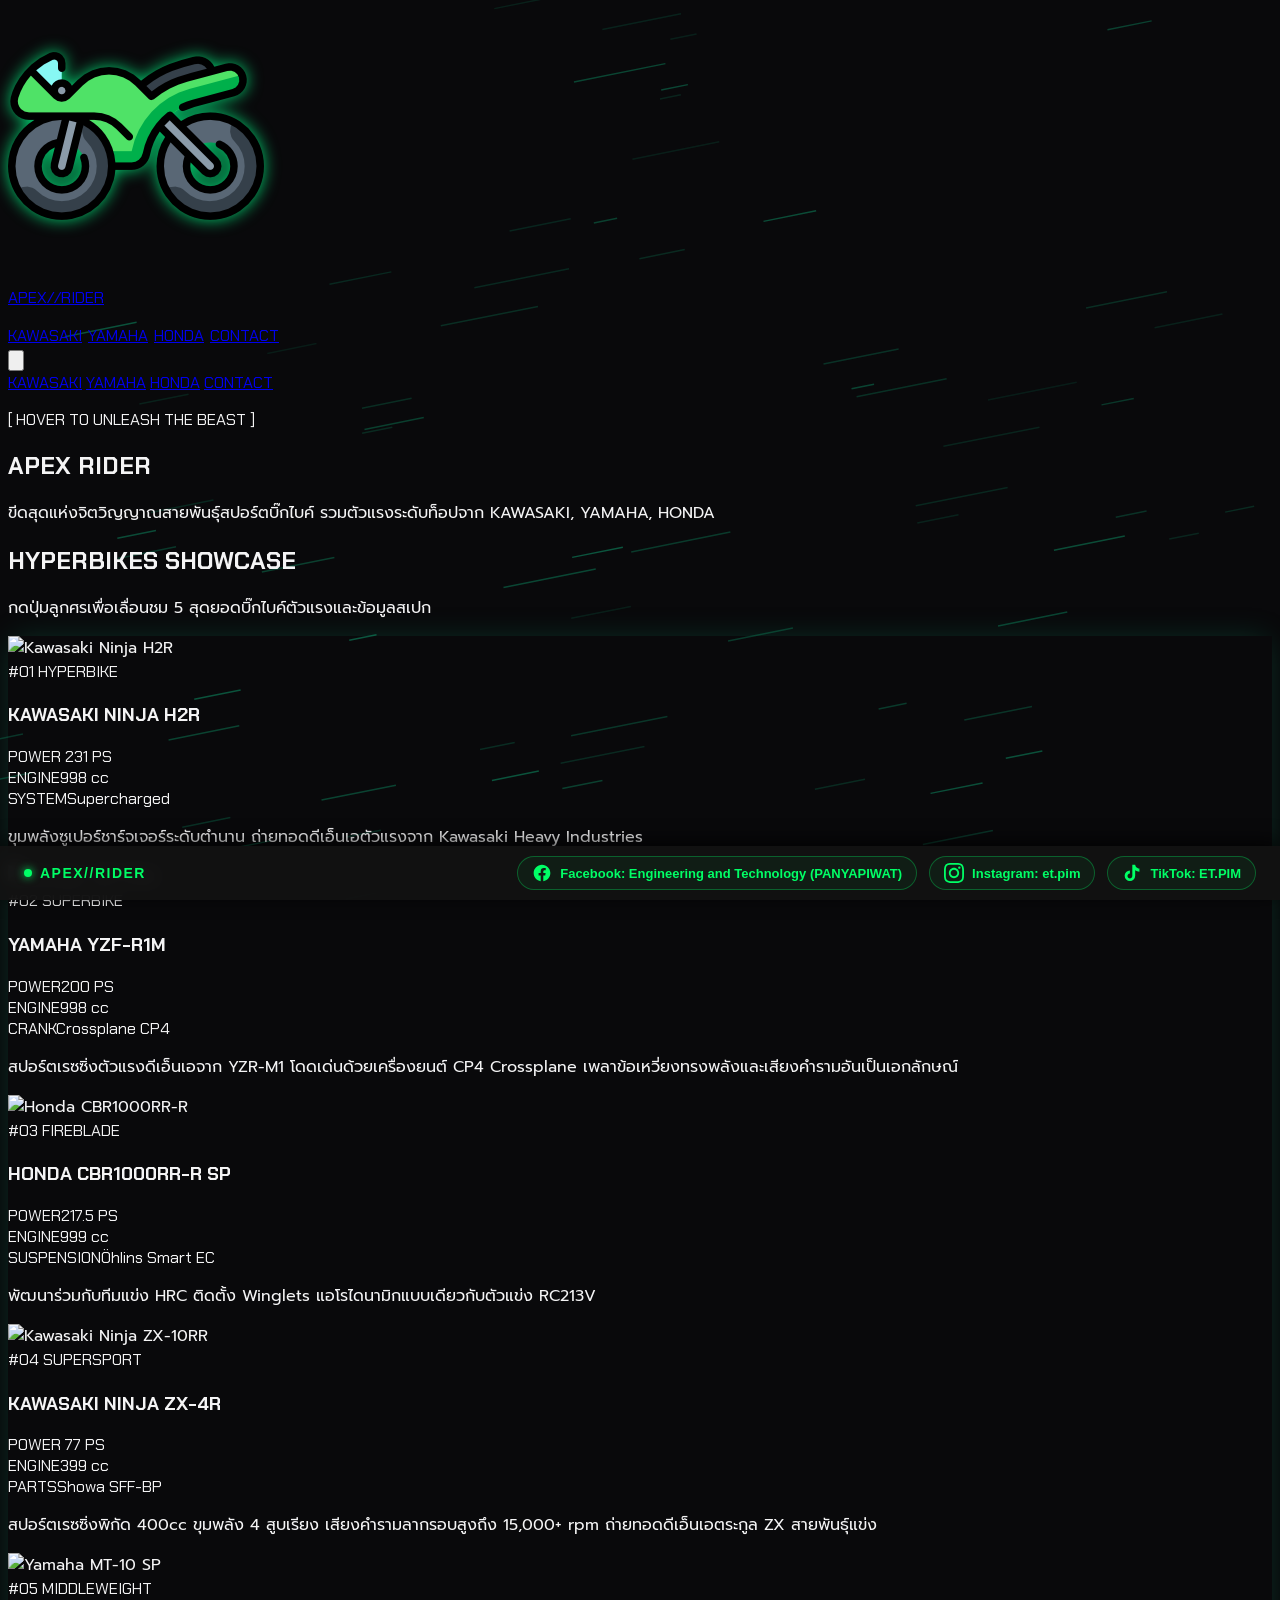
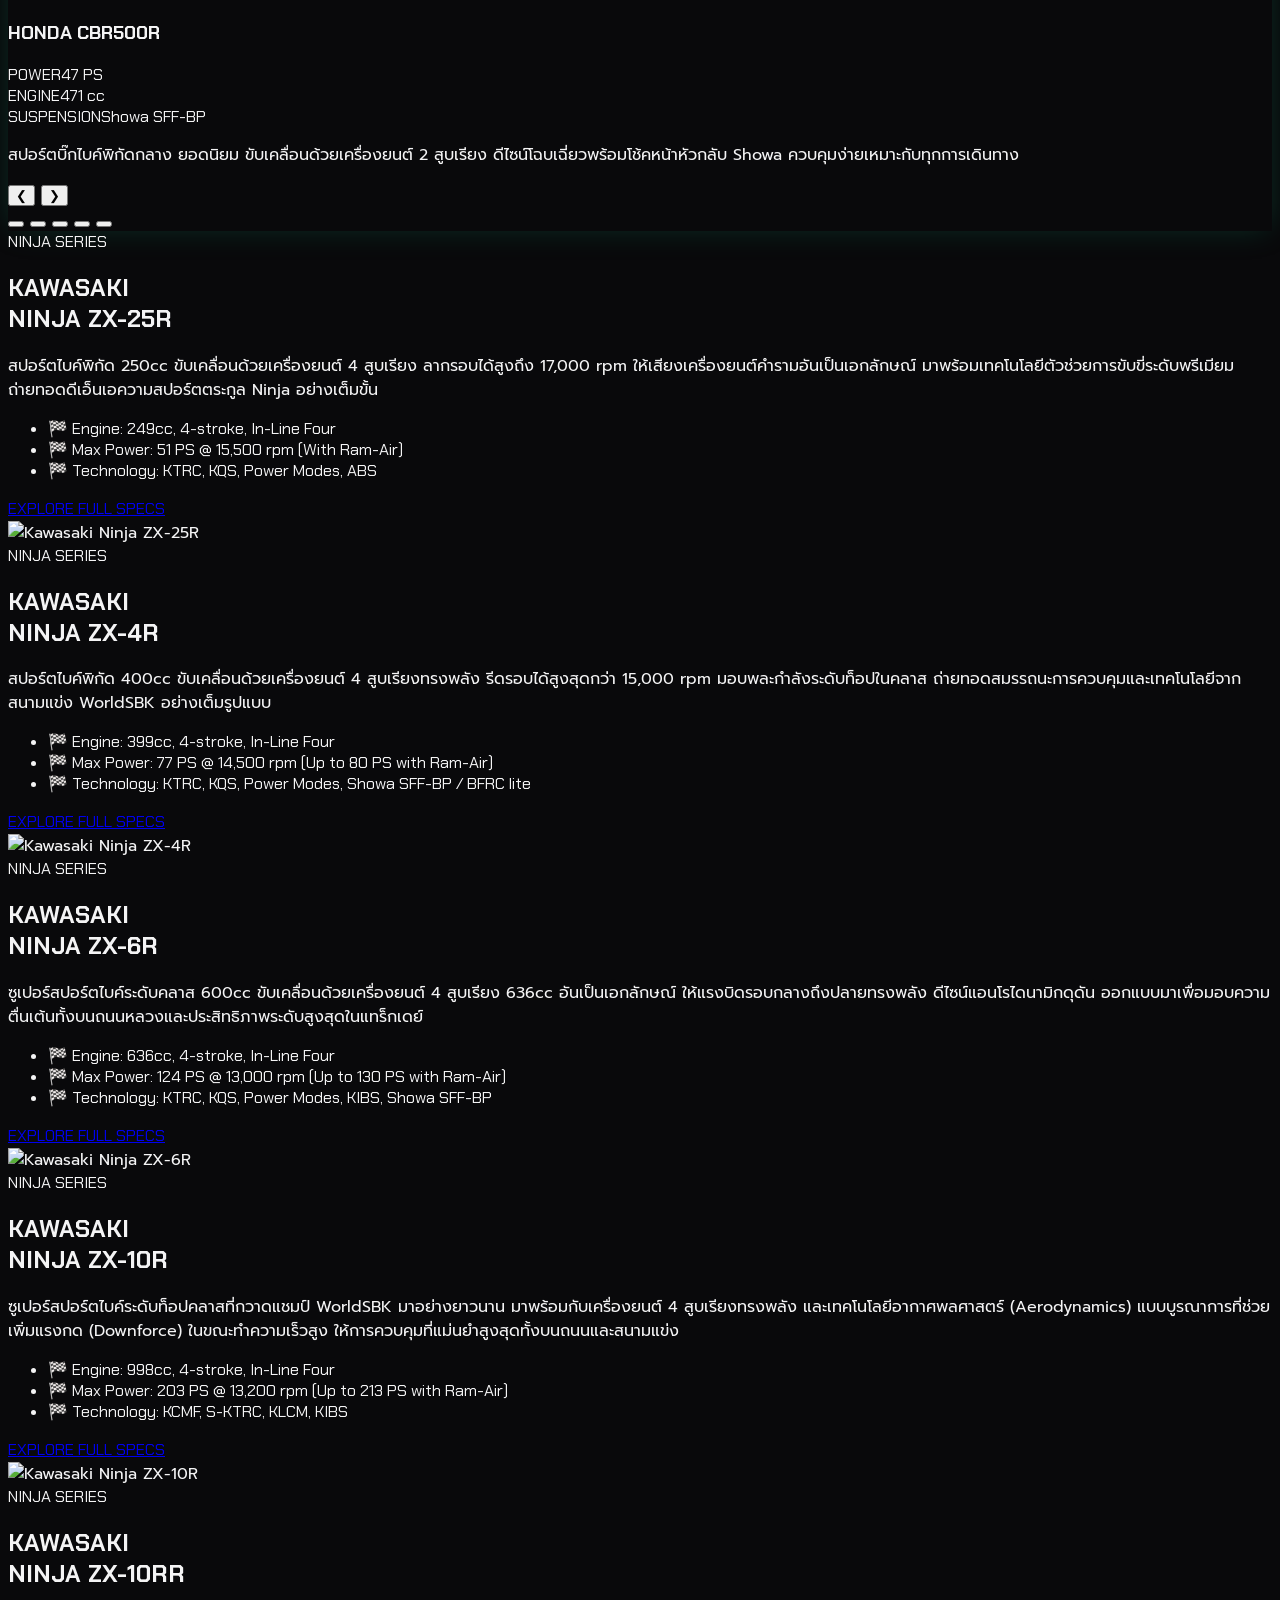
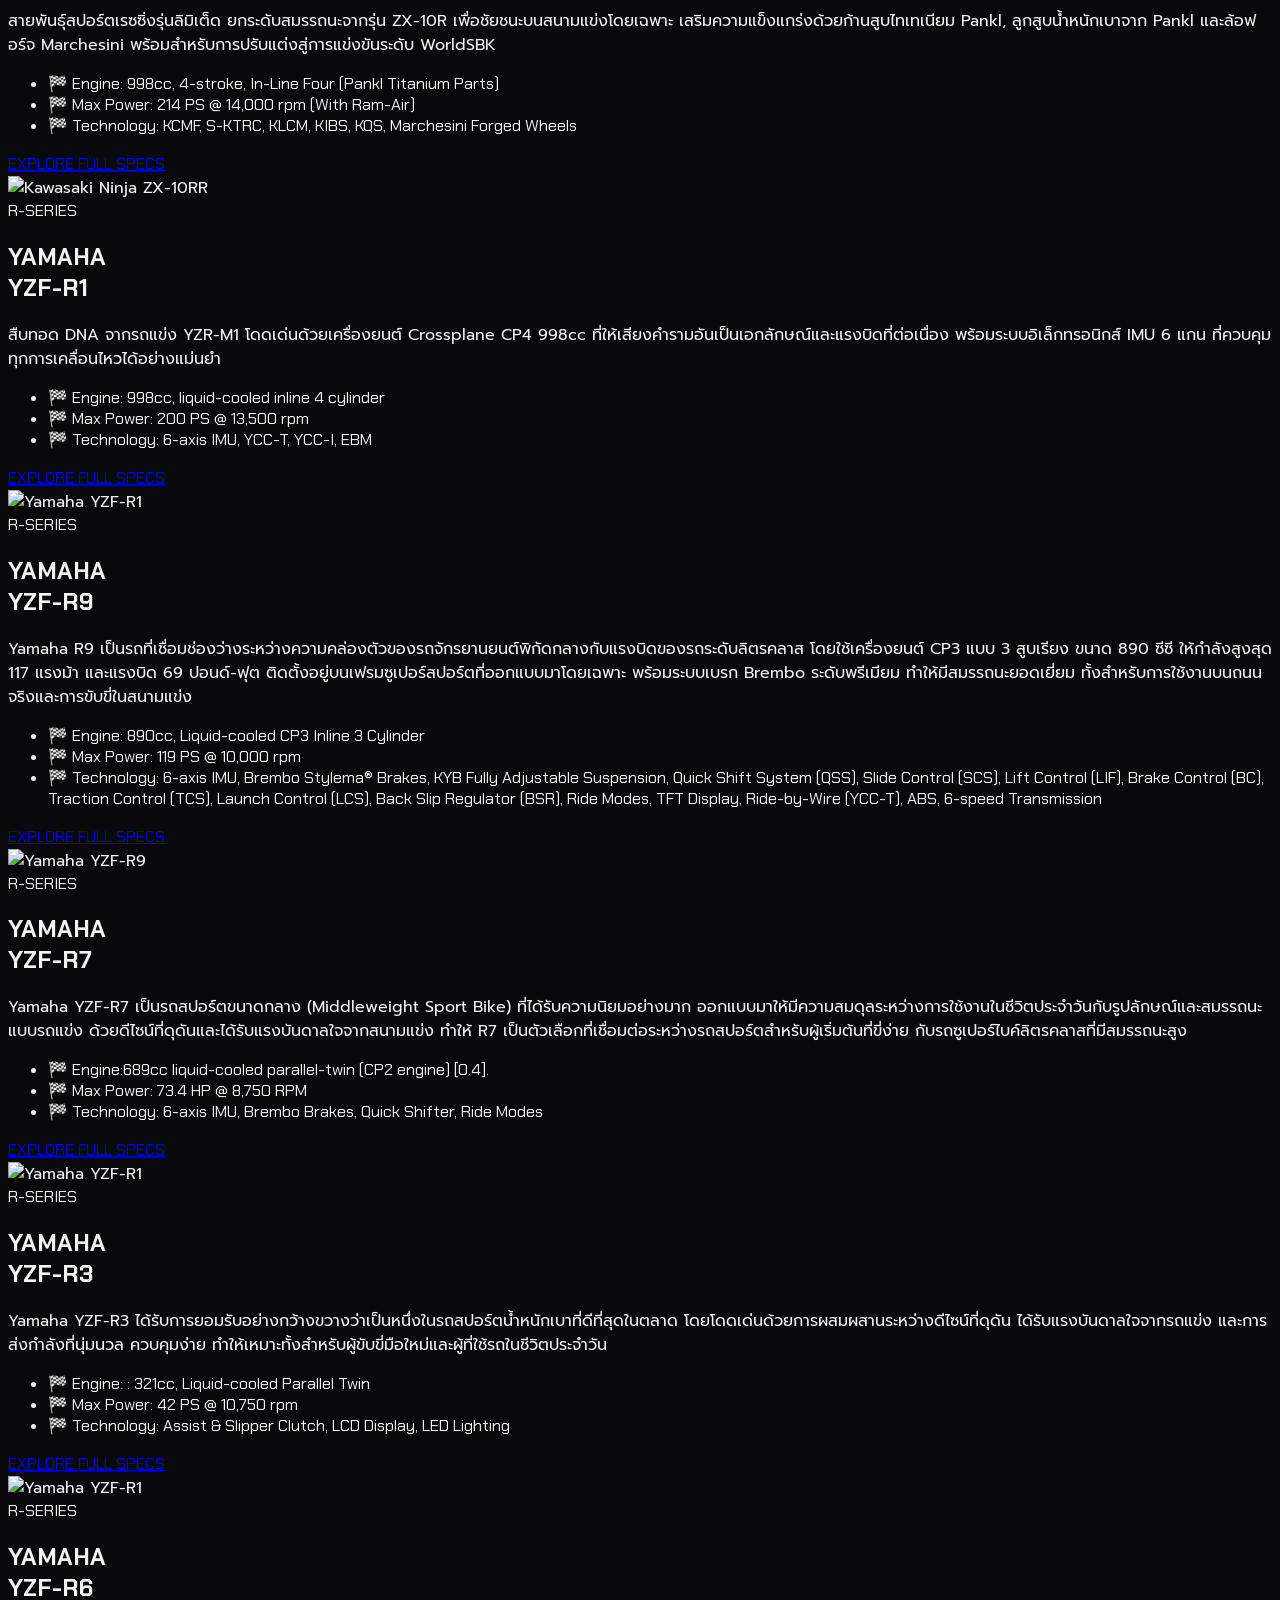
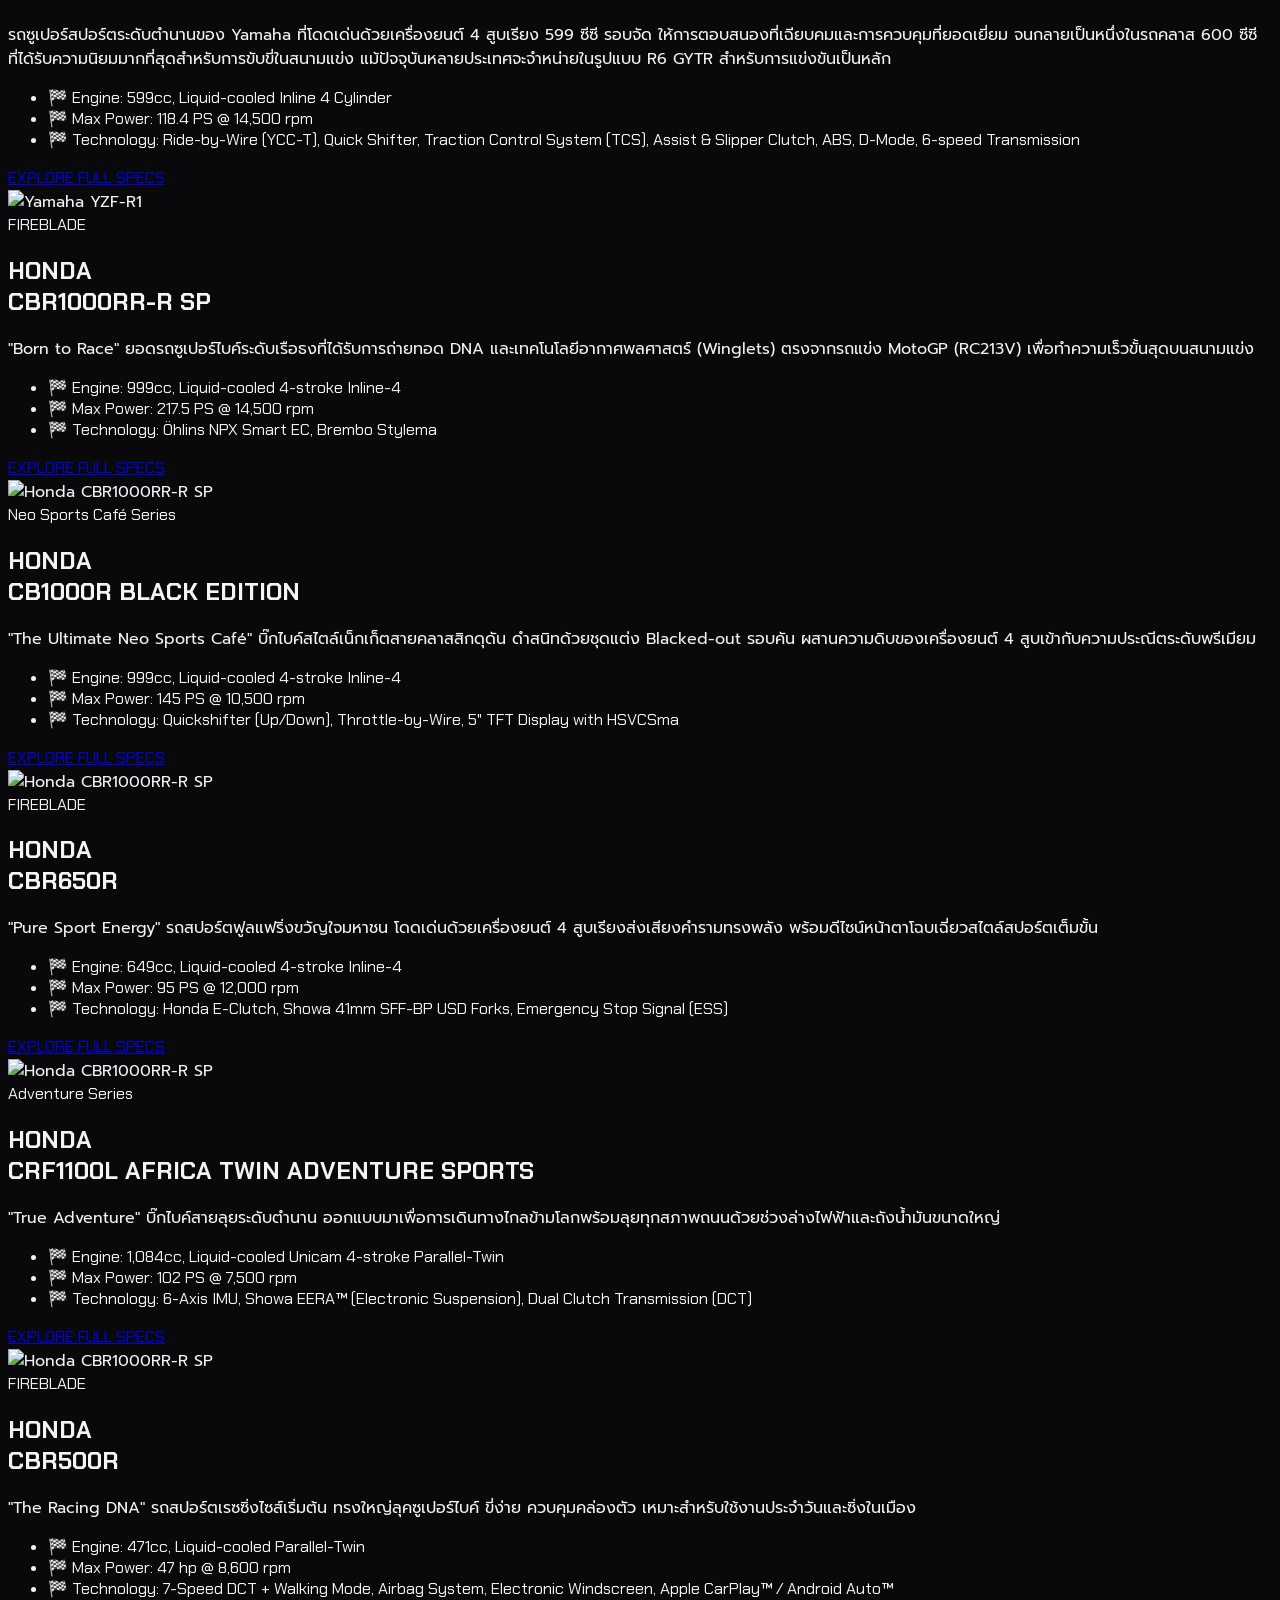
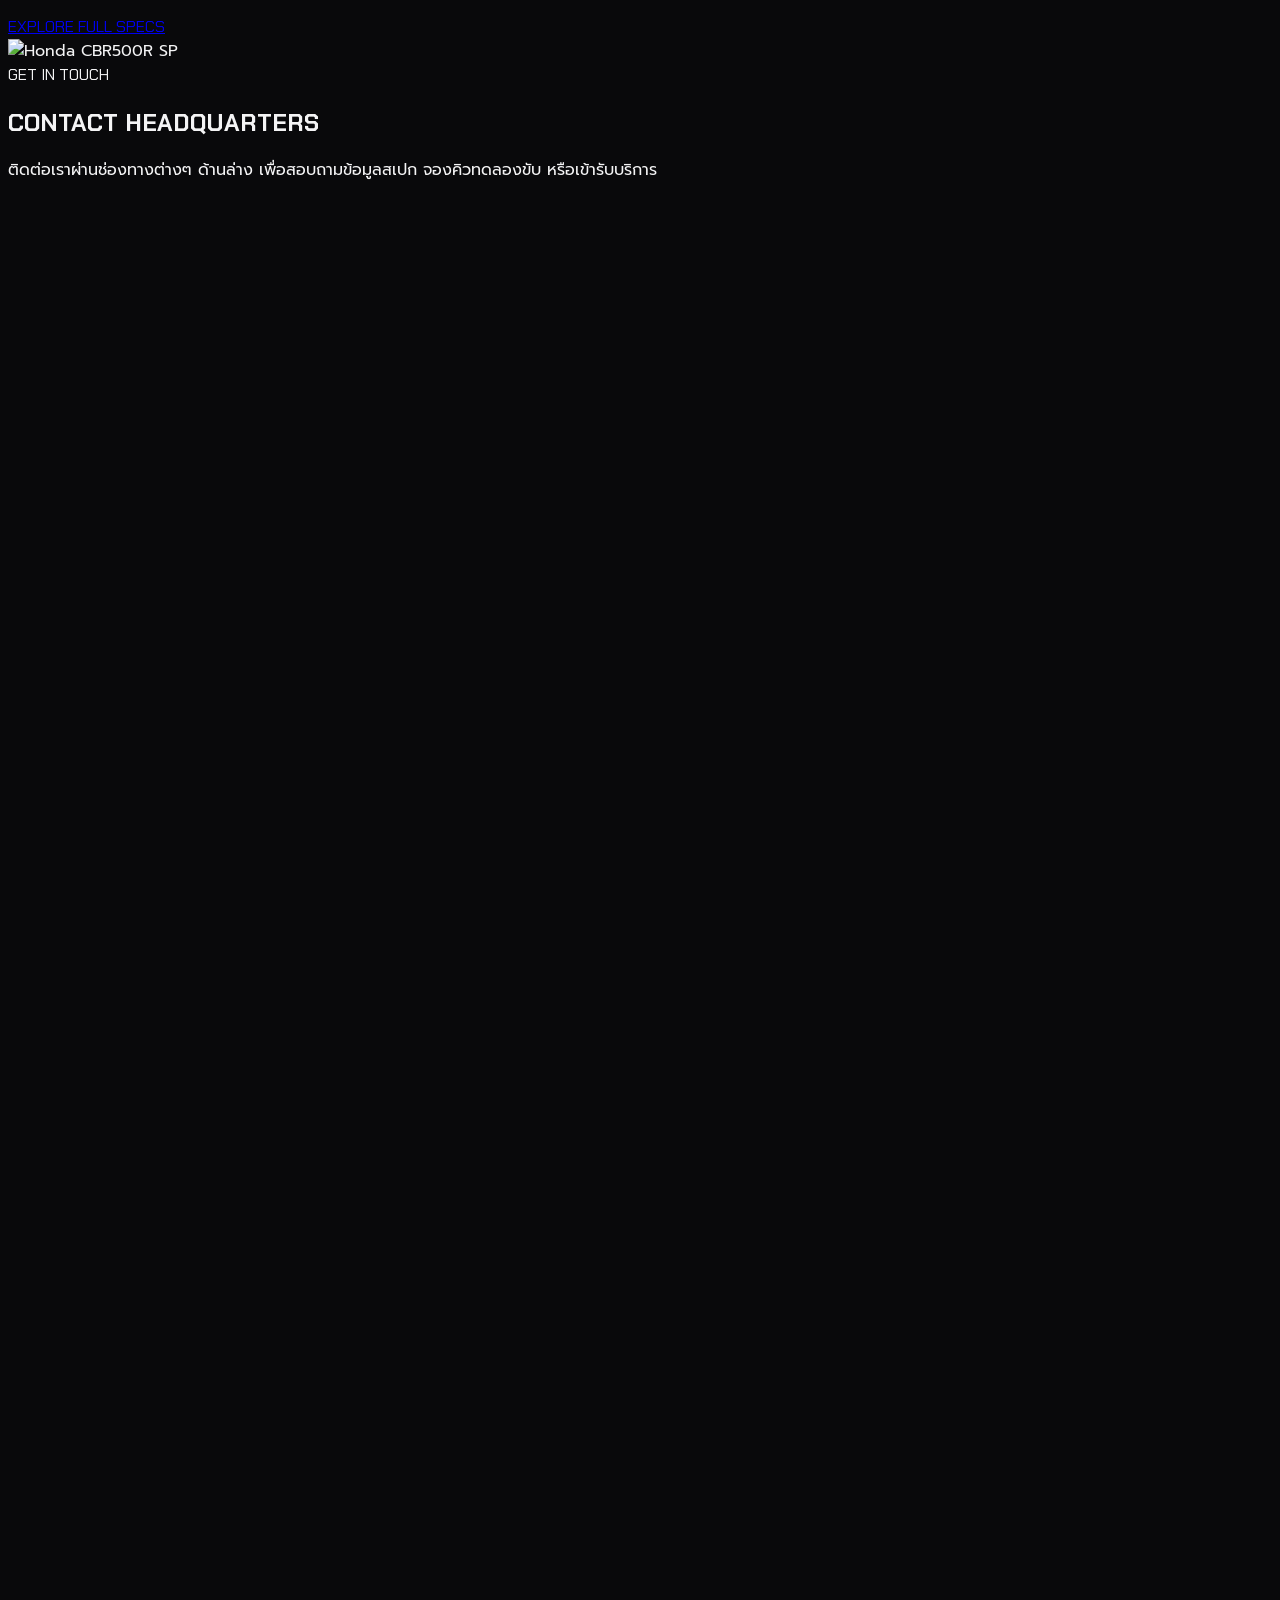
==== commit cc1bfa86: "Footer" ====
--- a/index.html
+++ b/index.html
@@ -7,9 +7,7 @@
     <title>Apex Biker - Hyperbike Complete Edition</title>
 
     <script src="https://cdn.tailwindcss.com"></script>
-    <link rel="icon" type="image/png" href="logo.png">
-    <link rel="preconnect" href="https://fonts.googleapis.com">
-    <link rel="preconnect" href="https://fonts.gstatic.com" crossorigin>
+
     <link
         href="https://fonts.googleapis.com/css2?family=Chakra+Petch:ital,wght@0,500;0,700;1,700;1,900&family=Prompt:wght@300;400;600&display=swap"
         rel="stylesheet">
@@ -1075,16 +1073,16 @@
     </footer>
 
    <!-- Fixed/Sticky Social Bar (APEX//RIDER Theme) -->
-<div class="sticky-social-bar" style="position: fixed; bottom: 0; left: 0; width: 100%; background-color: rgba(18, 18, 18, 0.95); backdrop-filter: blur(8px); padding: 10px 24px; display: flex; justify-content: flex-start; align-items: center; gap: 24px; box-shadow: 0 -4px 20px rgba(0, 0, 0, 0.8); z-index: 100; box-sizing: border-box; flex-wrap: wrap;">
+<div class="sticky-social-bar" style="position: fixed; bottom: 0; left: 0; width: 100%; background-color: rgba(18, 18, 18, 0.95); backdrop-filter: blur(8px); padding: 10px 24px; display: flex; justify-content: space-between; align-items: center; box-shadow: 0 -4px 20px rgba(0, 0, 0, 0.8); z-index: 100; box-sizing: border-box; flex-wrap: wrap; gap: 16px;">
     
-    <!-- ข้อความด้านซ้าย -->
+    <!-- ข้อความด้านซ้าย (เก็บ APEX//RIDER ไว้) -->
     <div style="font-family: sans-serif; font-size: 14px; font-weight: 800; color: #00ff66; letter-spacing: 1.5px; text-transform: uppercase; display: flex; align-items: center; gap: 8px;">
         <span style="display: inline-block; width: 8px; height: 8px; background-color: #00ff66; border-radius: 50%; box-shadow: 0 0 8px #00ff66;"></span>
-        APEX//RIDER SOCIALS
+        APEX//RIDER
     </div>
 
-    <!-- ปุ่มปุ่มโซเชียลพร้อมชื่อ (Facebook, Instagram, TikTok) -->
-    <div class="social-icons" style="display: flex; gap: 12px; align-items: center; justify-content: flex-start; font-family: sans-serif; flex-wrap: wrap;">
+    <!-- ปุ่มโซเชียลพร้อมชื่อ จัดชิดฝั่งขวา -->
+    <div class="social-icons" style="display: flex; gap: 12px; align-items: center; justify-content: flex-end; font-family: sans-serif; flex-wrap: wrap;">
         
         <!-- Facebook: ET PIM -->
         <a href="https://www.facebook.com/ET.PIM?locale=th_TH" target="_blank" rel="noopener noreferrer" 
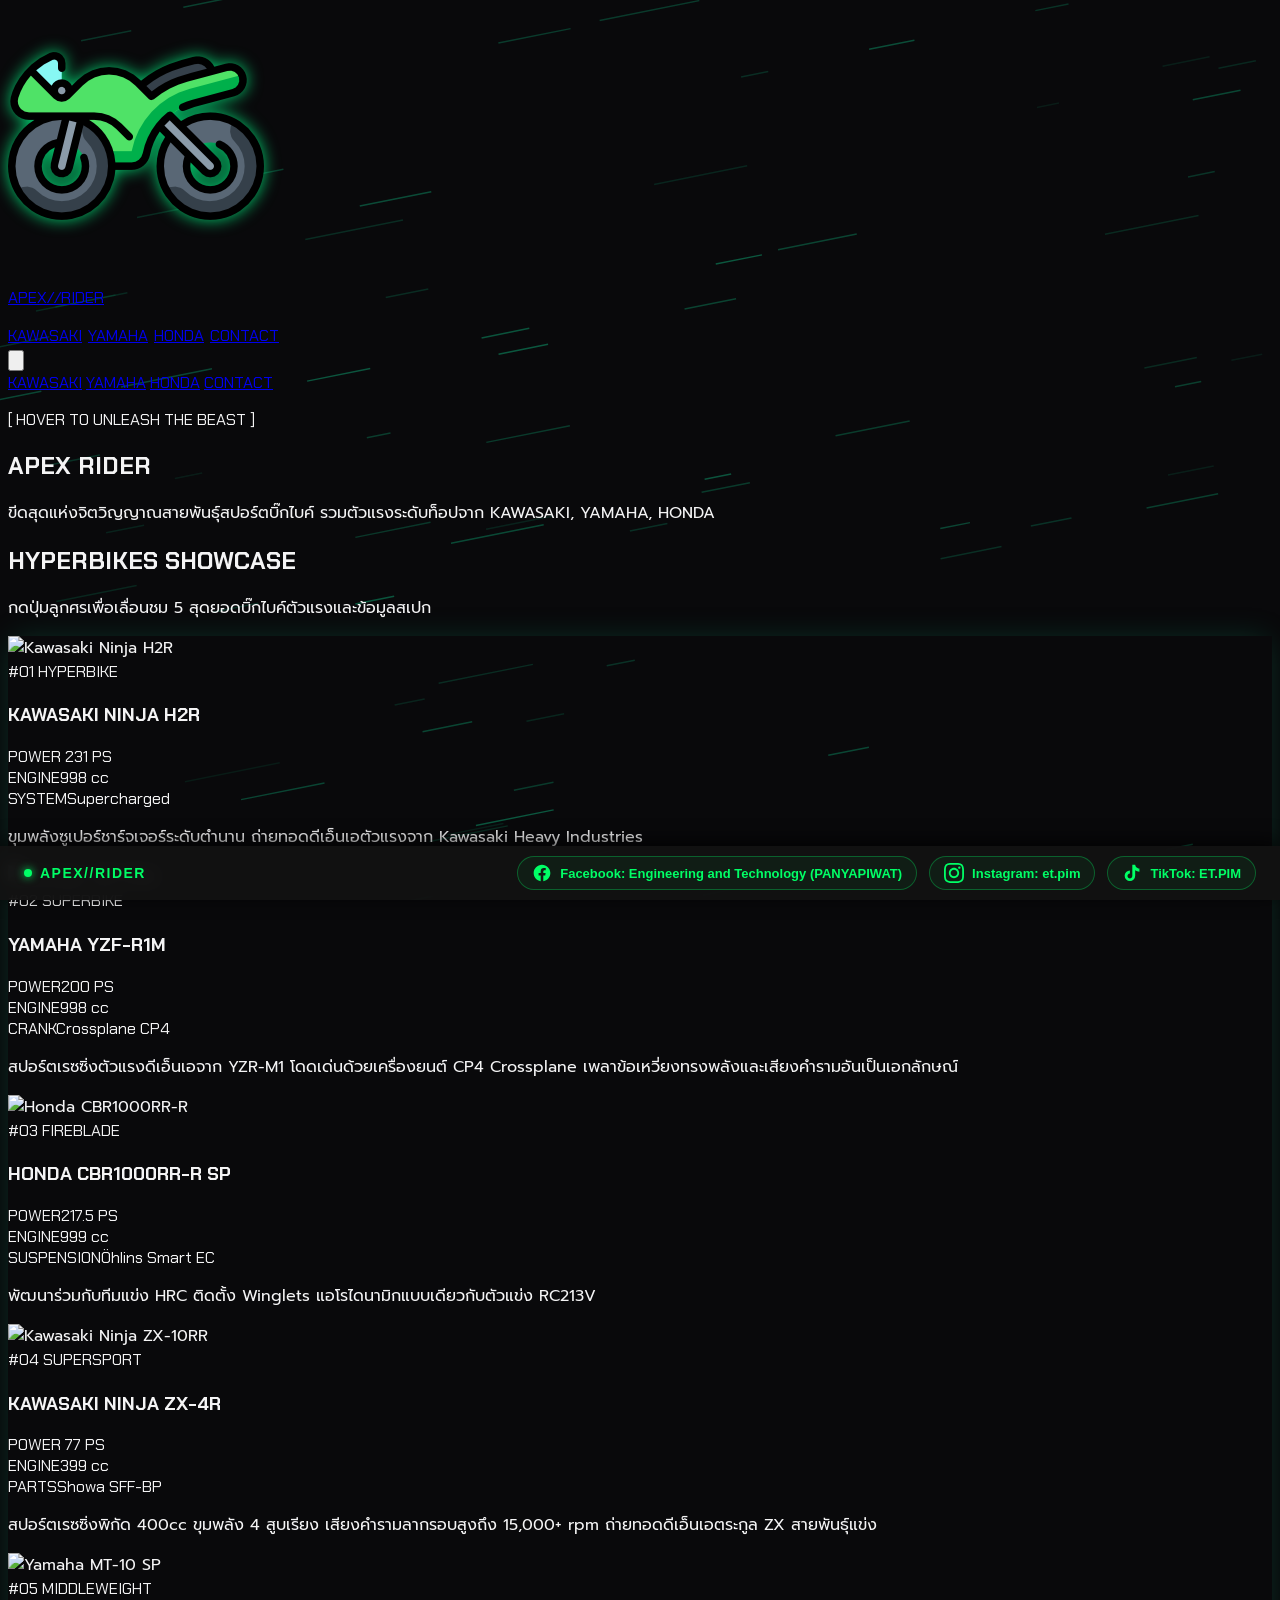
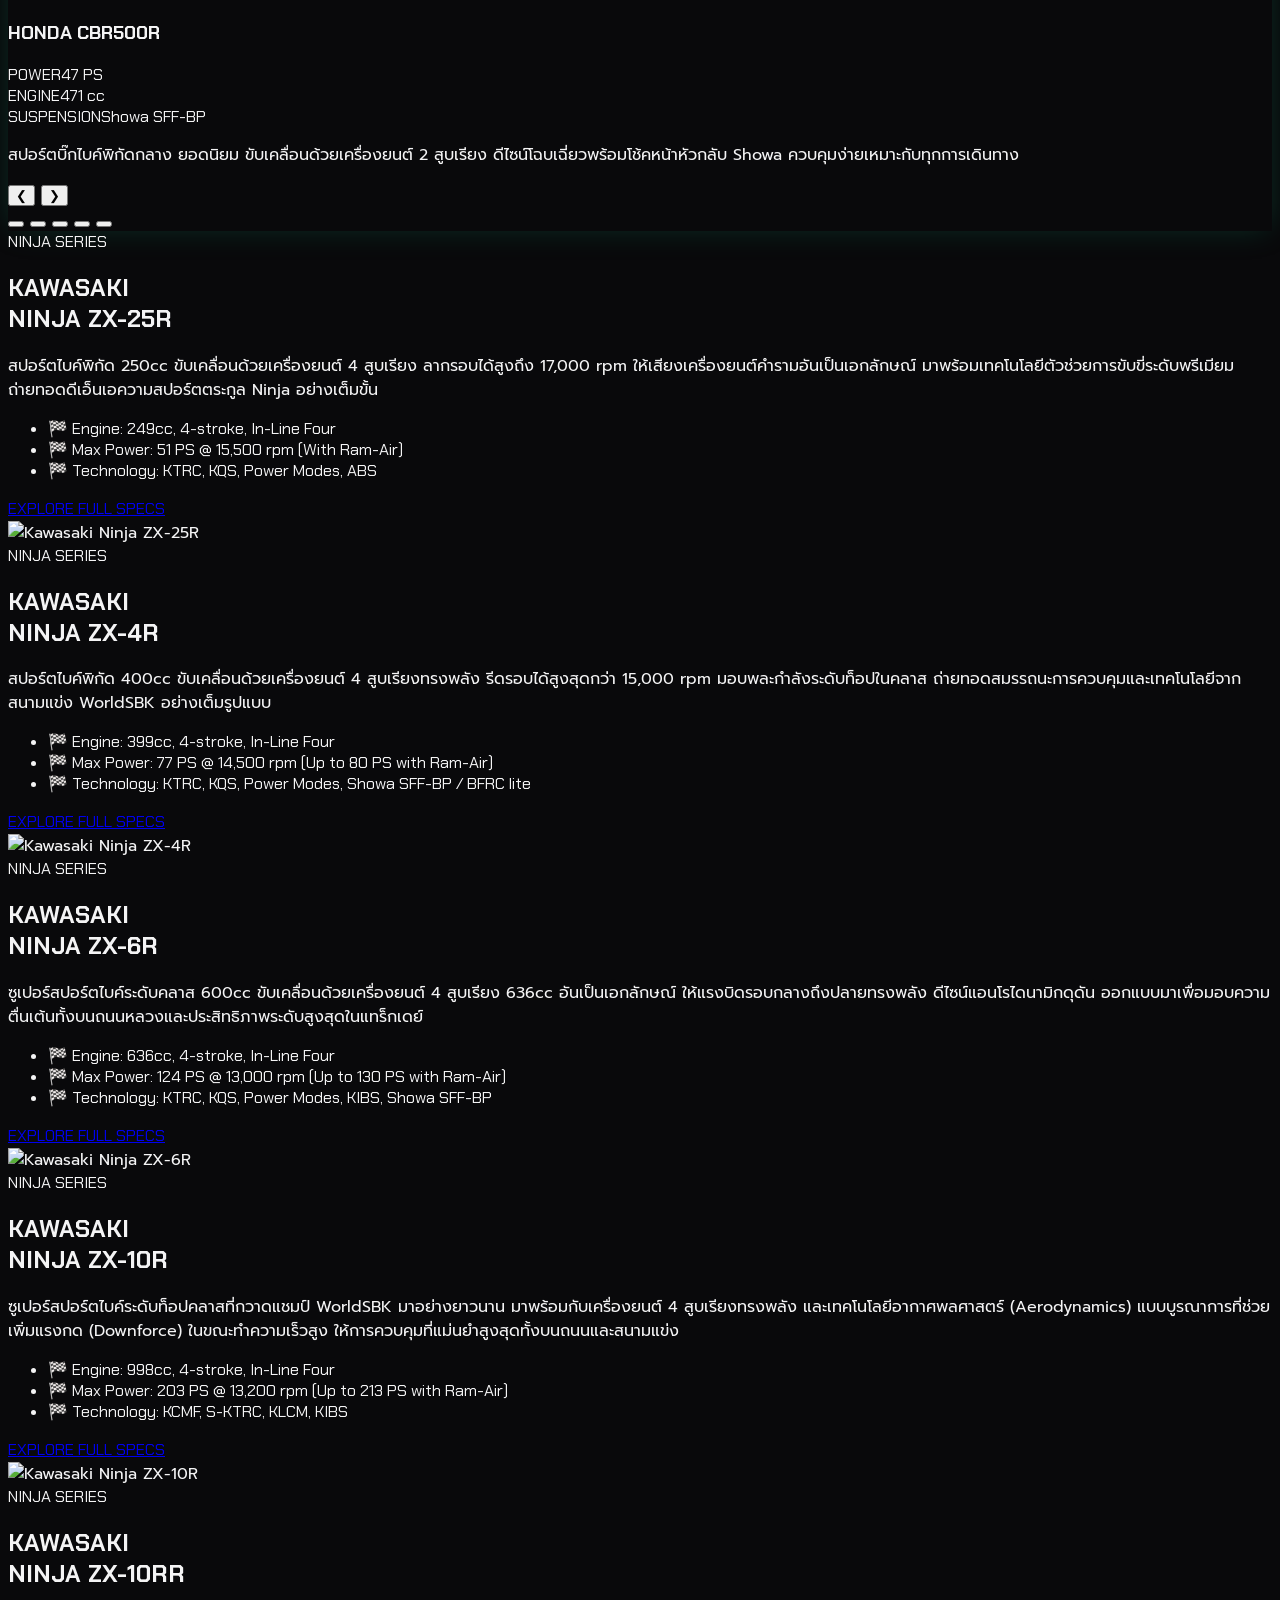
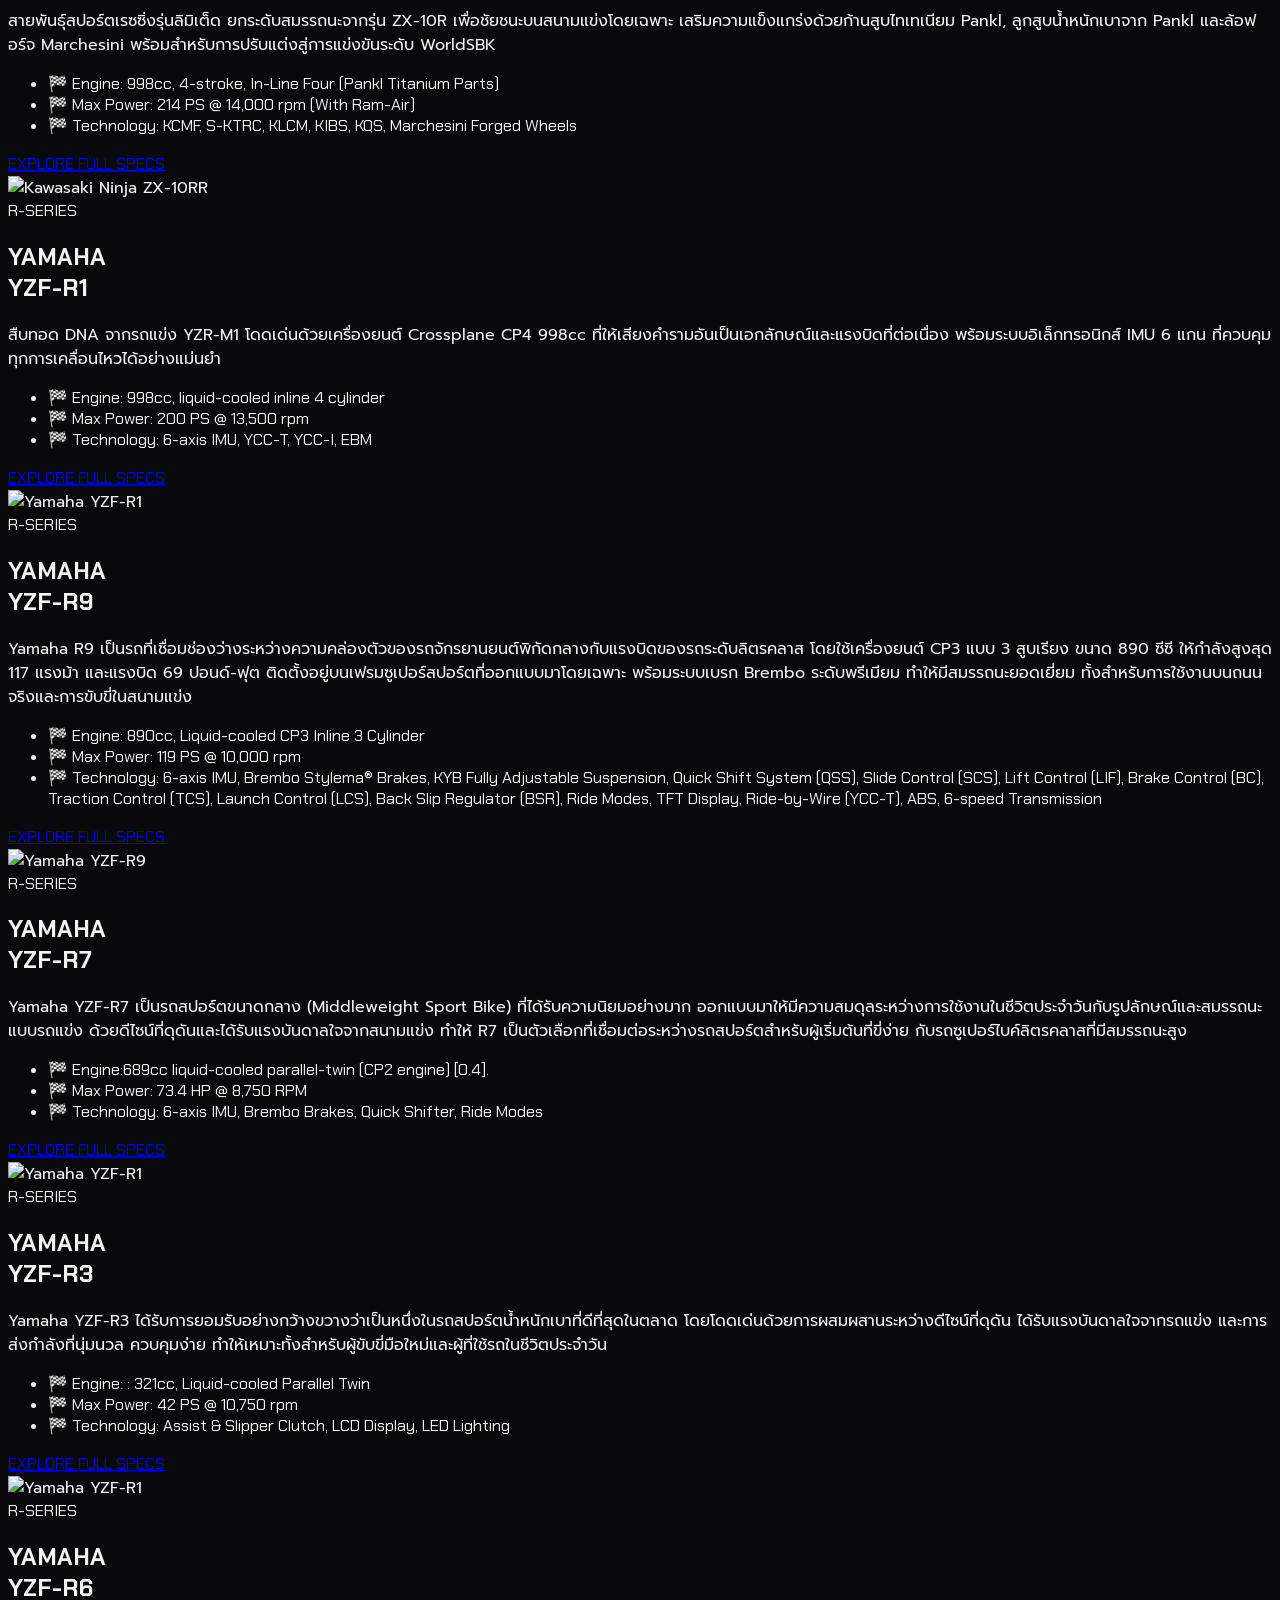
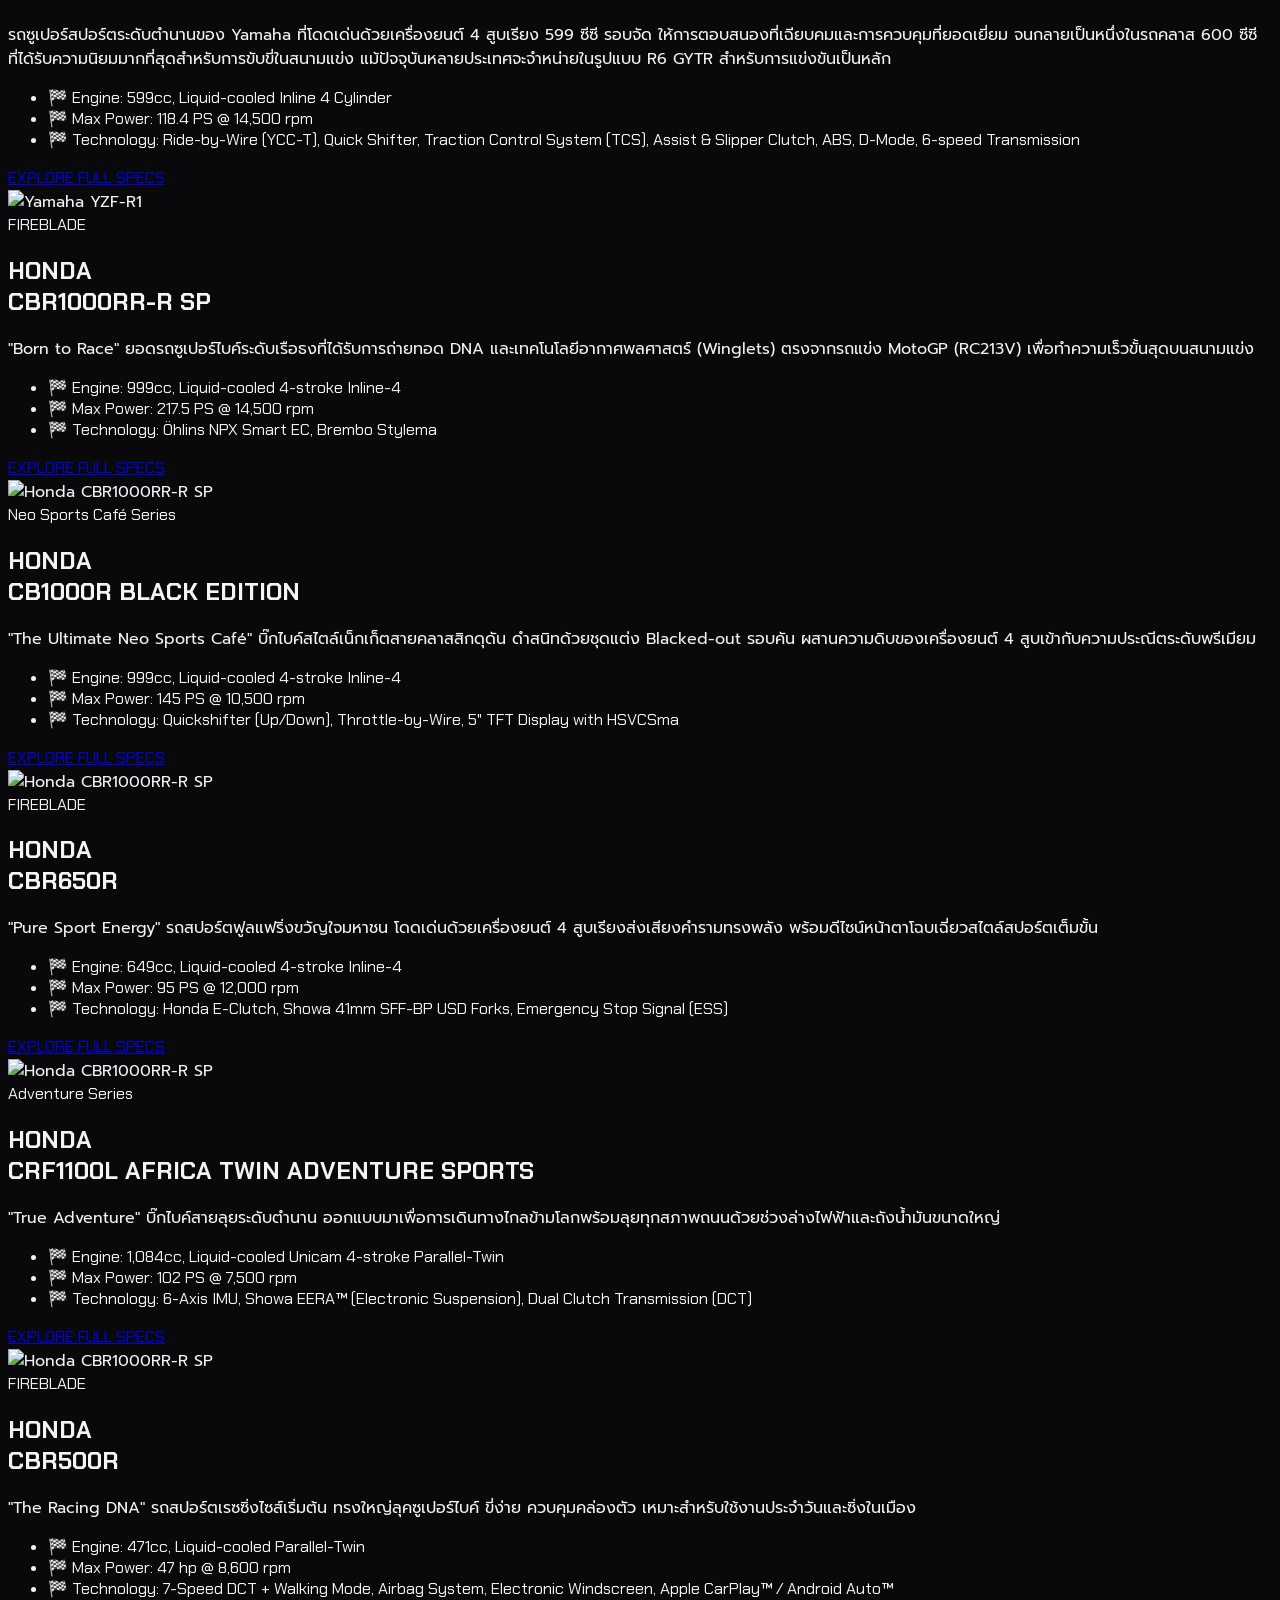
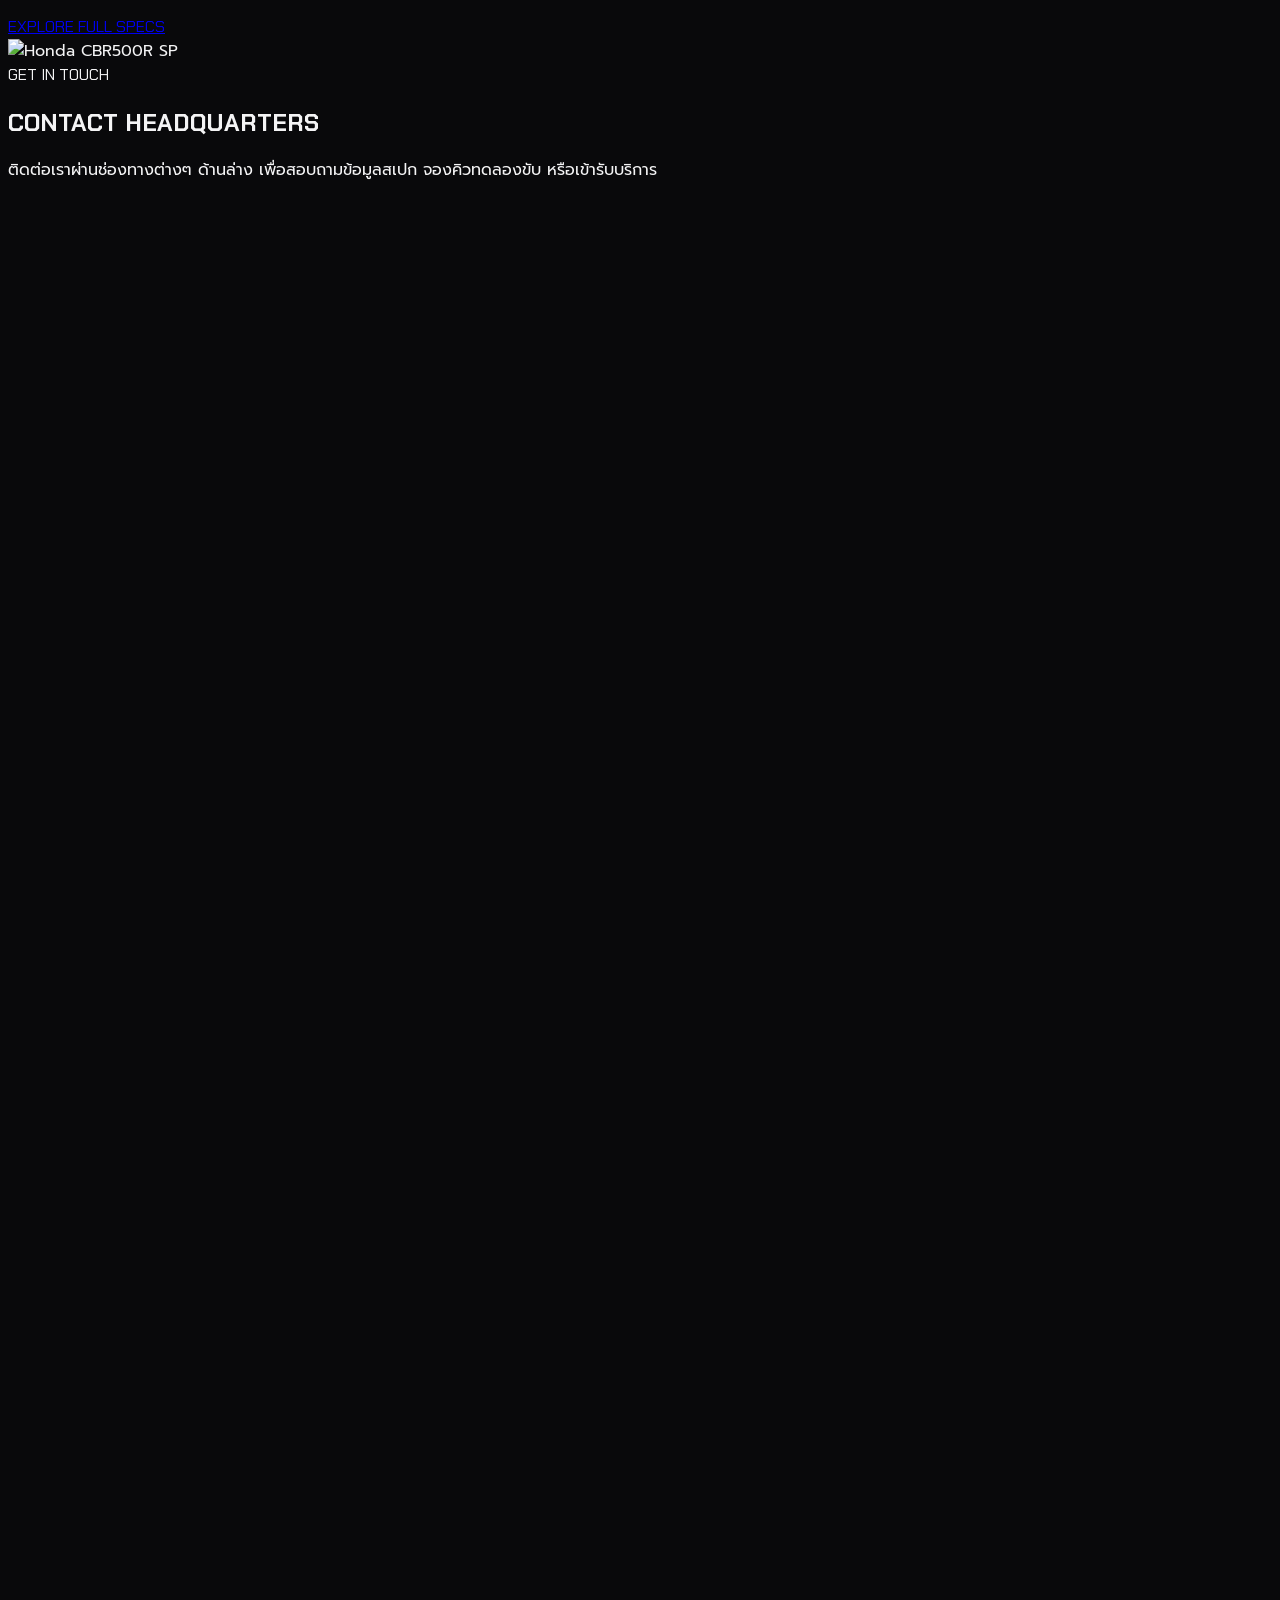
==== commit e3cbb820: "footer Footer" ====
--- a/index.html
+++ b/index.html
@@ -7,7 +7,9 @@
     <title>Apex Biker - Hyperbike Complete Edition</title>
 
     <script src="https://cdn.tailwindcss.com"></script>
-
+    <link rel="icon" type="image/png" href="logo.png">
+    <link rel="preconnect" href="https://fonts.googleapis.com">
+    <link rel="preconnect" href="https://fonts.gstatic.com" crossorigin>
     <link
         href="https://fonts.googleapis.com/css2?family=Chakra+Petch:ital,wght@0,500;0,700;1,700;1,900&family=Prompt:wght@300;400;600&display=swap"
         rel="stylesheet">
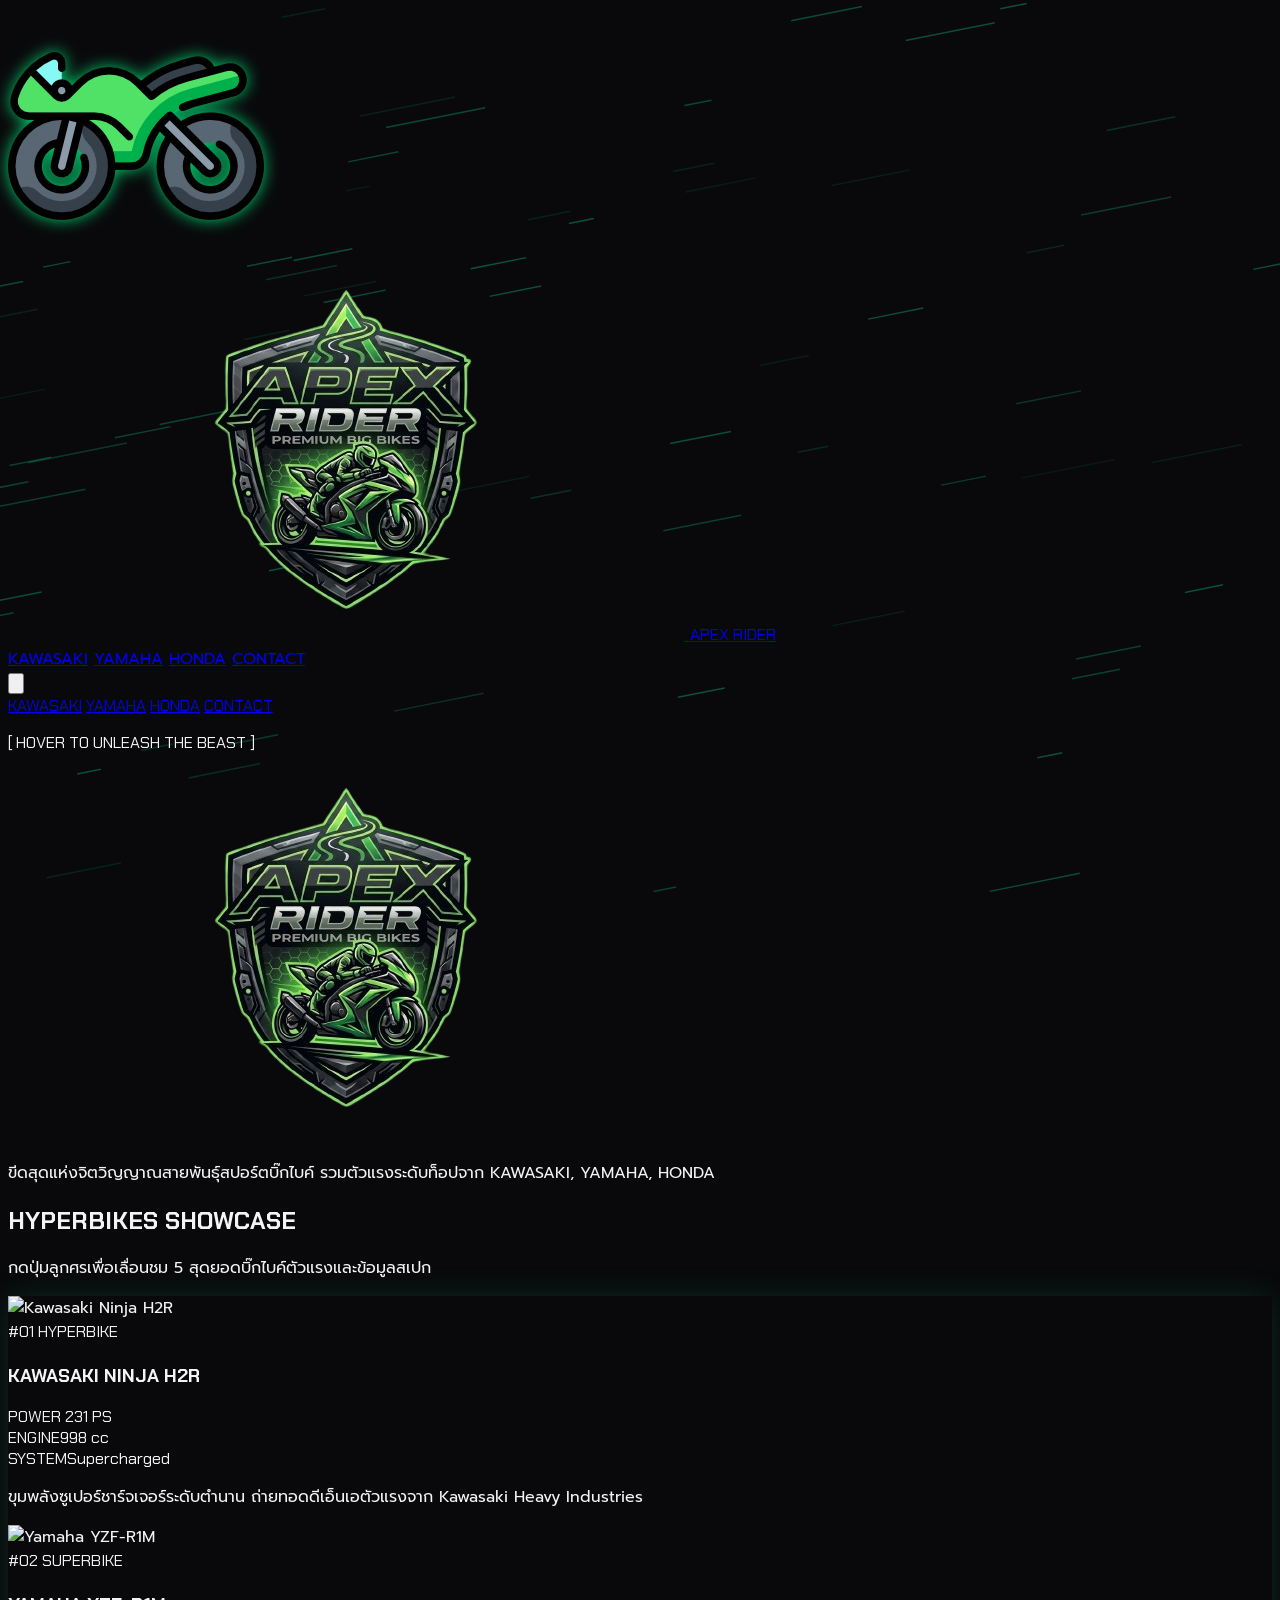
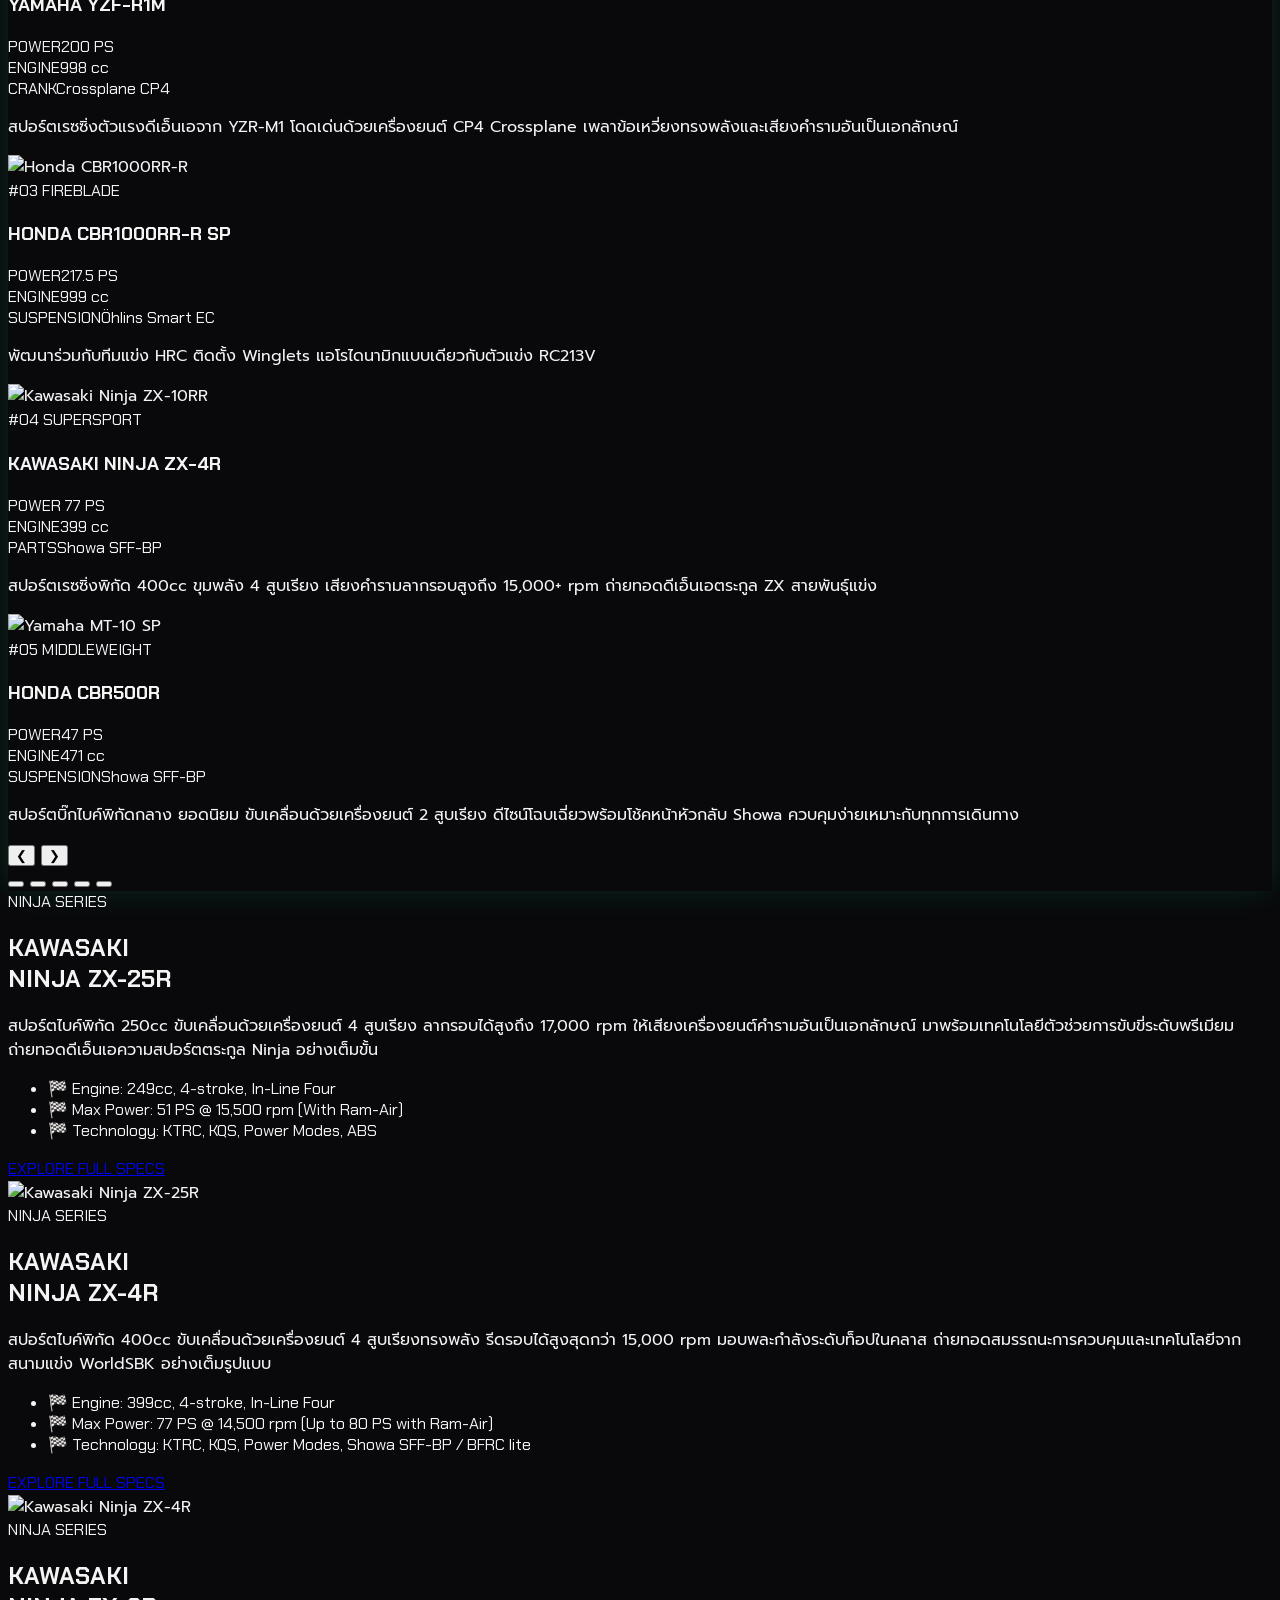
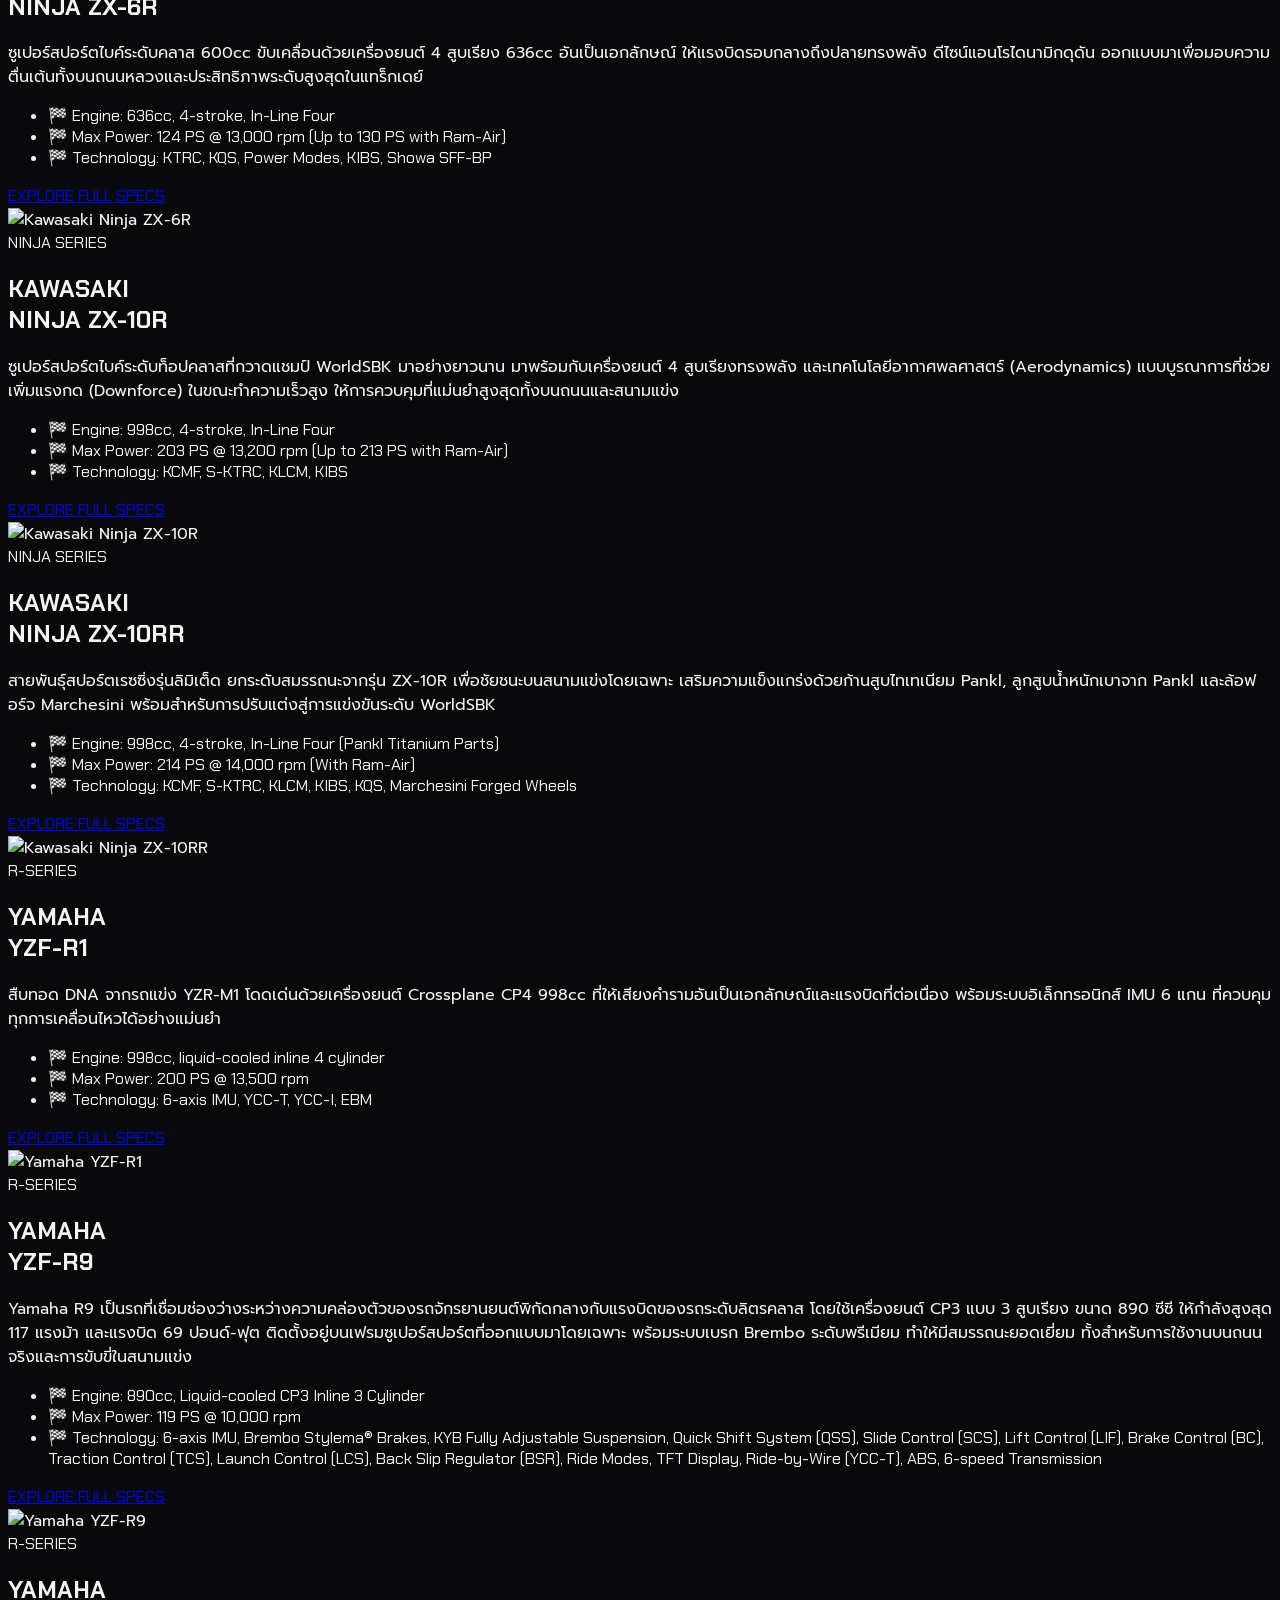
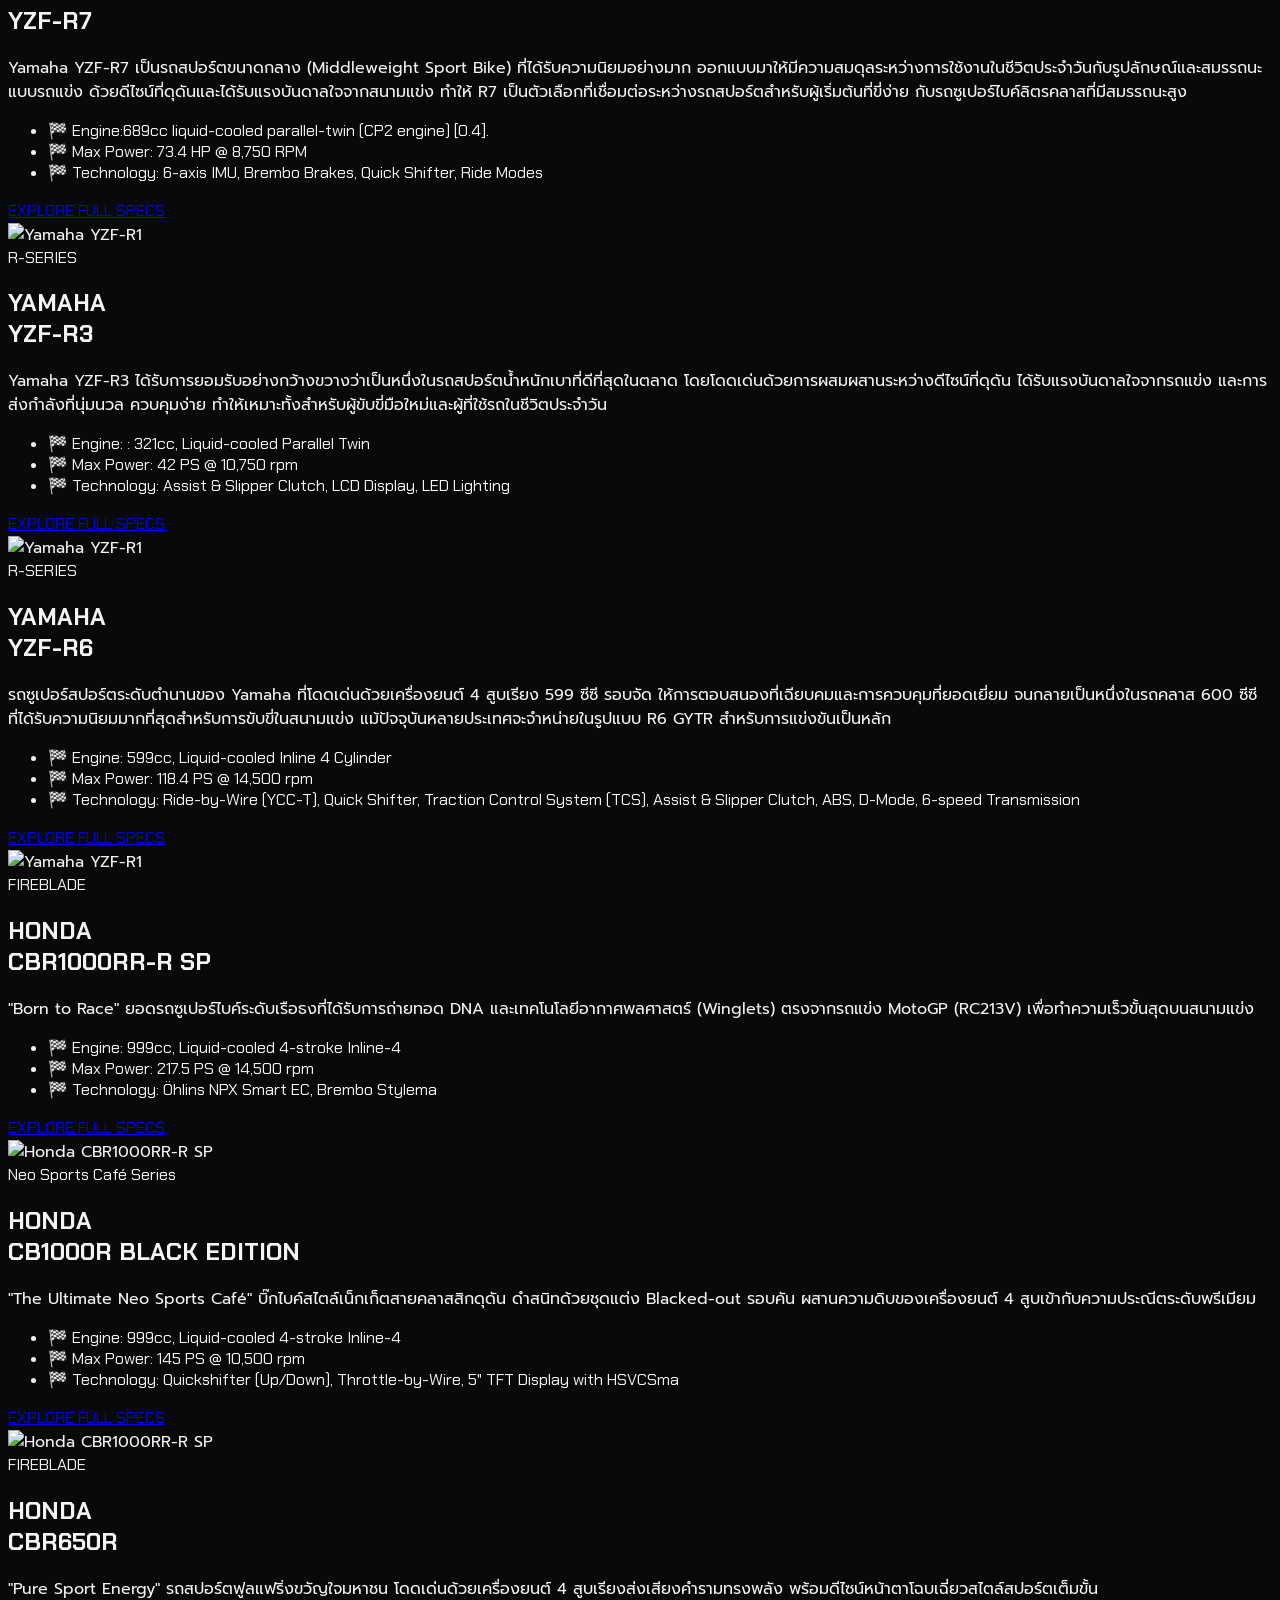
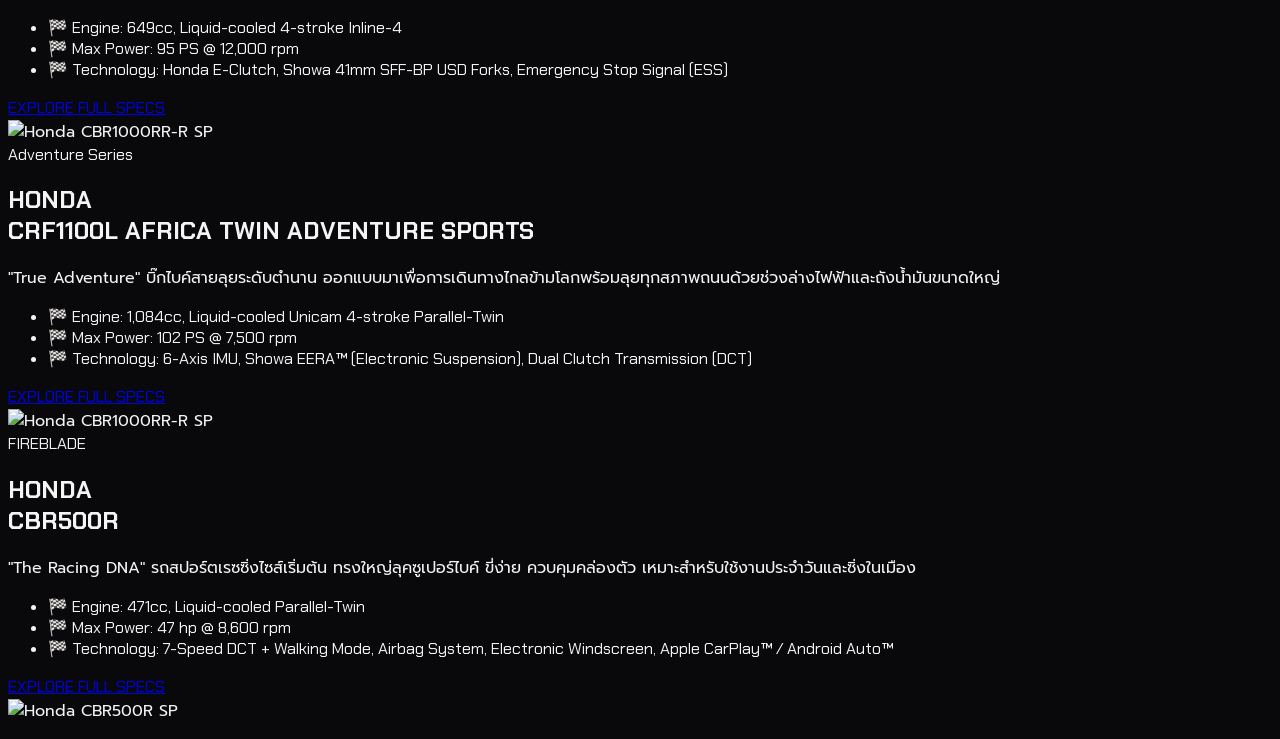
==== commit 1a8d5393: "hello" ====
--- a/index.html
+++ b/index.html
@@ -7,9 +7,7 @@
     <title>Apex Biker - Hyperbike Complete Edition</title>
 
     <script src="https://cdn.tailwindcss.com"></script>
-    <link rel="icon" type="image/png" href="logo.png">
-    <link rel="preconnect" href="https://fonts.googleapis.com">
-    <link rel="preconnect" href="https://fonts.gstatic.com" crossorigin>
+
     <link
         href="https://fonts.googleapis.com/css2?family=Chakra+Petch:ital,wght@0,500;0,700;1,700;1,900&family=Prompt:wght@300;400;600&display=swap"
         rel="stylesheet">
@@ -27,24 +25,26 @@
 
 
     <nav class="fixed top-0 left-0 w-full z-50 backdrop-blur-md bg-neutral-900/80 border-b border-neutral-800">
-        <div class="max-w-7xl mx-auto px-6 py-4 flex justify-between items-center">
-            <a href="#"
-                class="font-chakra text-2xl font-black italic tracking-wider bg-gradient-to-r from-emerald-400 to-green-500 bg-clip-text text-transparent">
-                <p>APEX//RIDER</p>
-            </a>
-
-            <div class="hidden md:flex space-x-10 text-sm font-semibold text-neutral-300">
-
-                <a href="#kawasaki"
-                    class="sound-btn hover:text-emerald-400 transition-colors uppercase font-chakra tracking-wider">KAWASAKI</a>
-                <a href="#yamaha"
-                    class="sound-btn hover:text-emerald-400 transition-colors uppercase font-chakra tracking-wider">YAMAHA</a>
-                <a href="#honda"
-                    class="sound-btn hover:text-emerald-400 transition-colors uppercase font-chakra tracking-wider">HONDA</a>
-                <a href="#contact"
-                    class="sound-btn hover:text-emerald-400 transition-colors uppercase font-chakra tracking-wider">CONTACT</a>
-            </div>
-
+    <div class="max-w-7xl mx-auto px-6 py-4 flex justify-between items-center">
+        <a href="#" class="flex items-center space-x-3 group">
+            <!-- โลโก้รูปภาพ -->
+            <img src="logop.png" alt="APEX RIDER Logo" class="h-10 w-auto object-contain transition-transform duration-300 group-hover:scale-105">
+            
+            <!-- ชื่อร้าน (เลือกเปิด-ปิดใช้ตามต้องการ) -->
+            <span class="font-chakra text-2xl font-black italic tracking-wider bg-gradient-to-r from-emerald-400 to-green-500 bg-clip-text text-transparent">
+                APEX RIDER
+            </span>
+        </a>
+
+        <!-- เมนูอื่นๆ ของ Navbar -->
+        <div class="flex space-x-8 text-sm font-semibold tracking-wider text-neutral-300">
+            <a href="#kawasaki" class="hover:text-emerald-400 transition-colors">KAWASAKI</a>
+            <a href="#yamaha" class="hover:text-emerald-400 transition-colors">YAMAHA</a>
+            <a href="#honda" class="hover:text-emerald-400 transition-colors">HONDA</a>
+            <a href="contact.html" class="hover:text-emerald-400 transition-colors">CONTACT</a>
+        </div>
+    </div>
+</nav>
             <button id="menu-btn" class="md:hidden text-neutral-300 hover:text-emerald-400 focus:outline-none p-2">
                 <svg class="w-6 h-6" fill="none" stroke="currentColor" viewBox="0 0 24 24">
                     <path stroke-linecap="round" stroke-linejoin="round" stroke-width="2" d="M4 6h16M4 12h16M4 18h16">
@@ -59,7 +59,7 @@
                     class="sound-btn block px-3 py-2 rounded-md text-neutral-300 hover:bg-neutral-800 hover:text-emerald-400 transition-all uppercase">YAMAHA</a>
                 <a href="#honda"
                     class="sound-btn block px-3 py-2 rounded-md text-neutral-300 hover:bg-neutral-800 hover:text-emerald-400 transition-all uppercase">HONDA</a>
-                <a href="#contact"
+                <a href="contact.html"
                     class="sound-btn block px-3 py-2 rounded-md text-neutral-300 hover:bg-neutral-800 hover:text-emerald-400 transition-all uppercase">CONTACT</a>
             </div>
         </div>
@@ -67,32 +67,30 @@
 
 
     <section class="min-h-[80vh] flex flex-col items-center justify-center relative pt-24 px-4">
-        <div class="group relative cursor-pointer text-center py-12 px-8 rounded-3xl transition-all duration-700">
-
-            <p
-                class="text-xs font-chakra tracking-[0.3em] text-neutral-600 group-hover:text-emerald-400/80 transition-colors duration-500 uppercase mb-4">
-                [ HOVER TO UNLEASH THE BEAST ]
+    <div class="group relative cursor-pointer text-center py-12 px-8 rounded-3xl transition-all duration-700">
+
+        <p
+            class="text-xs font-chakra tracking-[0.3em] text-neutral-600 group-hover:text-emerald-400/80 transition-colors duration-500 uppercase mb-4">
+            [ HOVER TO UNLEASH THE BEAST ]
+        </p>
+
+        <!-- เปลี่ยนจาก h1 เป็น img และใส่ path ของรูปโลโก้ -->
+        <img src="logop.png" alt="APEX RIDER Logo"
+            class="w-full max-w-lg mx-auto opacity-25 group-hover:opacity-100 transition-all duration-700 transform group-hover:scale-105 group-hover:drop-shadow-[0_0_35px_rgba(16,185,129,0.8)]">
+
+        <div
+            class="max-w-xl mx-auto mt-6 opacity-0 translate-y-4 group-hover:opacity-100 group-hover:translate-y-0 transition-all duration-700 delay-100">
+            <p class="text-neutral-400 text-sm sm:text-base font-light leading-relaxed">
+                ขีดสุดแห่งจิตวิญญาณสายพันธุ์สปอร์ตบิ๊กไบค์ รวมตัวแรงระดับท็อปจาก <span
+                    class="text-emerald-400 font-semibold">KAWASAKI, YAMAHA, HONDA</span>
             </p>
-
-            <h1
-                class="font-chakra text-6xl sm:text-8xl md:text-9xl font-black italic uppercase tracking-tighter text-transparent bg-clip-text bg-gradient-to-r from-neutral-800 via-neutral-700 to-neutral-800 opacity-25 group-hover:opacity-100 group-hover:from-emerald-400 group-hover:via-green-300 group-hover:to-teal-400 transition-all duration-700 transform group-hover:scale-105 group-hover:drop-shadow-[0_0_35px_rgba(16,185,129,0.8)]">
-                APEX RIDER
-            </h1>
-
-            <div
-                class="max-w-xl mx-auto mt-6 opacity-0 translate-y-4 group-hover:opacity-100 group-hover:translate-y-0 transition-all duration-700 delay-100">
-                <p class="text-neutral-400 text-sm sm:text-base font-light leading-relaxed">
-                    ขีดสุดแห่งจิตวิญญาณสายพันธุ์สปอร์ตบิ๊กไบค์ รวมตัวแรงระดับท็อปจาก <span
-                        class="text-emerald-400 font-semibold">KAWASAKI, YAMAHA, HONDA</span>
-                </p>
-            </div>
-
-            <div
-                class="absolute inset-0 bg-emerald-500/0 group-hover:bg-emerald-500/10 rounded-full blur-3xl -z-10 transition-all duration-700 pointer-events-none">
-            </div>
-        </div>
-    </section>
-
+        </div>
+
+        <div
+            class="absolute inset-0 bg-emerald-500/0 group-hover:bg-emerald-500/10 rounded-full blur-3xl -z-10 transition-all duration-700 pointer-events-none">
+        </div>
+    </div>
+</section>
     <!-- Section 2: Showroom Slider -->
     <section class="max-w-6xl mx-auto w-full px-4 pb-20 relative">
         <div class="text-center mb-8 space-y-2">
@@ -967,103 +965,6 @@
                     class="w-full rounded-2xl border border-neutral-800 shadow-2xl transition-transform duration-500 group-hover:scale-105">
             </div>
         </div>
-    </section>
-    <section id="contact" class="py-20 px-6 bg-neutral-900/60 relative z-10 border-t border-neutral-800">
-        <div class="max-w-7xl mx-auto space-y-10">
-
-            <!-- Section Header -->
-            <div class="reveal text-center max-w-2xl mx-auto space-y-3">
-                <span
-                    class="inline-block px-3 py-1 bg-emerald-950/80 border border-emerald-500/40 text-emerald-400 text-xs font-chakra tracking-widest skew-x-[-12deg]">
-                    GET IN TOUCH
-                </span>
-                <h2 class="font-chakra text-3xl sm:text-5xl font-black italic text-white uppercase tracking-wide">
-                    CONTACT <span class="text-emerald-400">HEADQUARTERS</span>
-                </h2>
-                <p class="text-neutral-400 text-xs sm:text-sm">
-                    ติดต่อเราผ่านช่องทางต่างๆ ด้านล่าง เพื่อสอบถามข้อมูลสเปก จองคิวทดลองขับ หรือเข้ารับบริการ
-                </p>
-            </div>
-
-            <!-- Grid 4 Contact Cards -->
-            <div class="reveal grid sm:grid-cols-2 lg:grid-cols-4 gap-6">
-
-                <!-- Card 1: Showroom Location -->
-                <div
-                    class="p-6 bg-neutral-900/90 border border-neutral-800 rounded-xl hover:border-emerald-500/50 transition-all glow-box space-y-4 text-center">
-                    <div
-                        class="w-24 h-24 mx-auto rounded-full bg-emerald-500/10 border border-emerald-500/30 flex items-center justify-center text-emerald-400 text-2xl">
-                        <img src="11517.jpg" alt="jurry" class="w-full h-full object-cover rounded-full photo">
-                    </div>
-                    <h3 class="font-chakra text-xl font-bold italic text-white uppercase">Thiraphop Sapsiriloet
-                    </h3>
-                    <p class="text-neutral-400 text-xs leading-relaxed">
-                        instragram: <a href="https://www.instagram.com/bukpx/">bukpx</a> <br />
-                        github: <a href="https://github.com/bukki123456gg-boop">bukki123456gg </a> <br />
-                        Resume: <a href="https://bukki123456gg-boop.github.io/Jerry.HTML/">bukki123456gg</a> <br />
-                    </p>
-                    <span
-                        class="inline-block font-chakra text-[11px] text-emerald-400 font-semibold tracking-wider">คัลเลอร์ให้เรียกสี ขันHee ให้เรียกโพม</span>
-                </div>
-
-                <!-- Card 2: Hotline & Phone -->
-                <div
-                    class="p-6 bg-neutral-900/90 border border-neutral-800 rounded-xl hover:border-emerald-500/50 transition-all glow-box space-y-4 text-center">
-                    <div
-                        class="w-24 h-24 mx-auto rounded-full bg-emerald-500/10 border border-emerald-500/30 flex items-center justify-center text-emerald-400 text-2xl">
-                        <img src="photo1.JPG" alt="Film" class="w-full h-full object-cover rounded-full photo">
-                    </div>
-                    <h3 class="font-chakra text-xl font-bold italic text-white uppercase">Sittichai Supasorn</h3>
-                    <p class="text-neutral-400 text-xs leading-relaxed">
-                        instragram: <a href="https://www.instagram.com/fg_ilm1/">fg_ilm1</a> <br />
-                        github: <a href="https://github.com/filmkimi">filmkimi </a> <br />
-                        Resume: <a href="https://filmkimi.github.io/resume_new/">filmkimi</a> <br />
-                    </p>
-                    <span
-                        class="inline-block font-chakra text-[11px] text-emerald-400 font-semibold tracking-wider">ร่างกายไม่ครบ
-                        32 ถ้าถามว่าขาดอะไร อ่อขาดเเฟน</span>
-                </div>
-
-                <!-- Card 3: Email & Support -->
-                <div
-                    class="p-6 bg-neutral-900/90 border border-neutral-800 rounded-xl hover:border-emerald-500/50 transition-all glow-box space-y-4 text-center">
-                    <div
-                        class="w-24 h-24 mx-auto rounded-full bg-emerald-500/10 border border-emerald-500/30 flex items-center justify-center text-emerald-400 text-2xl">
-                        <img src="S__15433738.jpg" alt="Pun" class="w-full h-full object-cover rounded-full photo">
-                    </div>
-                    <h3 class="font-chakra text-xl font-bold italic text-white uppercase">Punnawat Mahakeeta</h3>
-                    <p class="text-neutral-400 text-xs leading-relaxed">
-                        instragram: <a href="https://www.instagram.com/pero.jr_/">pero.jr_</a> <br />
-                        github: <a href="https://github.com/PeroJR305">PeroJR305</a> <br />
-                        Resume: <a href="https://perojr305.github.io/ResumePERO/">PeroJR305</a> <br />
-                    </p>
-                    <span
-                        class="inline-block font-chakra text-[11px] text-emerald-400 font-semibold tracking-wider">ถ้าคุณไม่ชอบขนม
-                        หันมาชอบผมก็ได้นะ</span>
-                </div>
-
-                <!-- Card 4: Social Media -->
-                <div
-                    class="p-6 bg-neutral-900/90 border border-neutral-800 rounded-xl hover:border-emerald-500/50 transition-all glow-box space-y-4 text-center">
-                    <div
-                        class="w-24 h-24 mx-auto rounded-full bg-emerald-500/10 border border-emerald-500/30 flex items-center justify-center text-emerald-400 text-2xl">
-                        <img src="S__6504450.jpg" alt="flat" class="w-full h-full object-cover rounded-full photo">
-                    </div>
-                    <h3 class="font-chakra text-xl font-bold italic text-white uppercase">Weerapat Thobansong</h3>
-                    <p class="text-neutral-400 text-xs leading-relaxed">
-                        instragram: <a
-                            href="https://www.instagram.com/weerapat_7380?igsh=N3dsY3pxcDdycG5v&utm_source=qr">weerapat_7380</a>
-                        <br />
-                        github: <a href="https://github.com/weerapat7380-sys">weerapat7380-sys</a> <br />
-                        Resume: <a href="https://weerapat7380-sys.github.io/ResumeFLAT/">weerapat7380</a> <br />
-                    </p>
-                    <span
-                        class="inline-block font-chakra text-[11px] text-emerald-400 font-semibold tracking-wider">ถ้าป้าข้างบ้านชอบถามว่ากินเหล้าได้อะไร...ให้ตอบไปได้เสมอ</span>
-                </div>
-
-            </div>
-        </div>
-    </section>
 
     <!-- Footer -->
     <footer class="border-t border-neutral-800/80 bg-neutral-950/80 py-6 z-10 backdrop-blur-sm">
@@ -1074,54 +975,8 @@
         </div>
     </footer>
 
-   <!-- Fixed/Sticky Social Bar (APEX//RIDER Theme) -->
-<div class="sticky-social-bar" style="position: fixed; bottom: 0; left: 0; width: 100%; background-color: rgba(18, 18, 18, 0.95); backdrop-filter: blur(8px); padding: 10px 24px; display: flex; justify-content: space-between; align-items: center; box-shadow: 0 -4px 20px rgba(0, 0, 0, 0.8); z-index: 100; box-sizing: border-box; flex-wrap: wrap; gap: 16px;">
-    
-    <!-- ข้อความด้านซ้าย (เก็บ APEX//RIDER ไว้) -->
-    <div style="font-family: sans-serif; font-size: 14px; font-weight: 800; color: #00ff66; letter-spacing: 1.5px; text-transform: uppercase; display: flex; align-items: center; gap: 8px;">
-        <span style="display: inline-block; width: 8px; height: 8px; background-color: #00ff66; border-radius: 50%; box-shadow: 0 0 8px #00ff66;"></span>
-        APEX//RIDER
-    </div>
-
-    <!-- ปุ่มโซเชียลพร้อมชื่อ จัดชิดฝั่งขวา -->
-    <div class="social-icons" style="display: flex; gap: 12px; align-items: center; justify-content: flex-end; font-family: sans-serif; flex-wrap: wrap;">
-        
-        <!-- Facebook: ET PIM -->
-        <a href="https://www.facebook.com/ET.PIM?locale=th_TH" target="_blank" rel="noopener noreferrer" 
-           style="color: #00ff66; display: flex; align-items: center; gap: 8px; padding: 6px 14px; background: rgba(0, 255, 102, 0.05); border: 1px solid rgba(0, 255, 102, 0.3); border-radius: 20px; text-decoration: none; font-size: 13px; font-weight: bold; transition: all 0.3s ease; cursor: inherit;" 
-           onmouseover="this.style.background='rgba(0, 255, 102, 0.2)'; this.style.borderColor='#00ff66'; this.style.boxShadow='0 0 10px rgba(0, 255, 102, 0.4)'; this.style.transform='translateY(-2px)';" 
-           onmouseout="this.style.background='rgba(0, 255, 102, 0.05)'; this.style.borderColor='rgba(0, 255, 102, 0.3)'; this.style.boxShadow='none'; this.style.transform='translateY(0)';">
-            <svg width="20" height="20" fill="currentColor" viewBox="0 0 24 24">
-                <path d="M22 12c0-5.52-4.48-10-10-10S2 6.48 2 12c0 4.99 3.66 9.12 8.44 9.88v-6.99H7.9v-2.89h2.54V9.8c0-2.51 1.49-3.89 3.78-3.89 1.09 0 2.23.19 2.23.19v2.47h-1.26c-1.24 0-1.63.77-1.63 1.56v1.88h2.78l-.45 2.89h-2.33v6.99C18.34 21.12 22 16.99 22 12z"/>
-            </svg>
-            <span>Facebook: Engineering and Technology (PANYAPIWAT)</span>
-        </a>
-
-        <!-- Instagram: ET PIM -->
-        <a href="https://www.instagram.com/et.pim/" target="_blank" rel="noopener noreferrer" 
-           style="color: #00ff66; display: flex; align-items: center; gap: 8px; padding: 6px 14px; background: rgba(0, 255, 102, 0.05); border: 1px solid rgba(0, 255, 102, 0.3); border-radius: 20px; text-decoration: none; font-size: 13px; font-weight: bold; transition: all 0.3s ease; cursor: inherit;" 
-           onmouseover="this.style.background='rgba(0, 255, 102, 0.2)'; this.style.borderColor='#00ff66'; this.style.boxShadow='0 0 10px rgba(0, 255, 102, 0.4)'; this.style.transform='translateY(-2px)';" 
-           onmouseout="this.style.background='rgba(0, 255, 102, 0.05)'; this.style.borderColor='rgba(0, 255, 102, 0.3)'; this.style.boxShadow='none'; this.style.transform='translateY(0)';">
-            <svg width="20" height="20" fill="currentColor" viewBox="0 0 24 24">
-                <path d="M12 2.163c3.204 0 3.584.012 4.85.07 3.252.148 4.771 1.691 4.919 4.919.058 1.265.069 1.645.069 4.849 0 3.205-.012 3.584-.069 4.849-.149 3.225-1.664 4.771-4.919 4.919-1.266.058-1.644.07-4.85.07-3.204 0-3.584-.012-4.849-.07-3.26-.149-4.771-1.699-4.919-4.92-.058-1.265-.07-1.644-.07-4.849 0-3.204.013-3.583.07-4.849.149-3.227 1.664-4.771 4.919-4.919 1.266-.057 1.645-.069 4.849-.069zm0-2.163c-3.259 0-3.667.014-4.947.072-4.358.2-6.78 2.618-6.98 6.98-.059 1.281-.073 1.689-.073 4.948 0 3.259.014 3.668.072 4.948.2 4.358 2.618 6.78 6.98 6.98 1.281.058 1.689.072 4.948.072 3.259 0 3.668-.014 4.948-.072 4.354-.2 6.782-2.618 6.979-6.98.059-1.28.073-1.689.073-4.948 0-3.259-.014-3.667-.072-4.947-.196-4.354-2.617-6.78-6.979-6.98-1.281-.059-1.69-.073-4.949-.073zm0 5.838c-3.403 0-6.162 2.759-6.162 6.162s2.759 6.163 6.162 6.163 6.162-2.759 6.162-6.163c0-3.403-2.759-6.162-6.162-6.162zm0 10.162c-2.209 0-4-1.79-4-4 0-2.209 1.791-4 4-4s4 1.791 4 4c0 2.21-1.791 4-4 4zm6.406-11.845c-.796 0-1.441.645-1.441 1.44s.645 1.44 1.441 1.44c.795 0 1.439-.645 1.439-1.44s-.644-1.44-1.439-1.44z"/>
-            </svg>
-            <span>Instagram: et.pim</span>
-        </a>
-
-        <!-- TikTok: ET PIM -->
-        <a href="https://www.tiktok.com/@et.pim" target="_blank" rel="noopener noreferrer" 
-           style="color: #00ff66; display: flex; align-items: center; gap: 8px; padding: 6px 14px; background: rgba(0, 255, 102, 0.05); border: 1px solid rgba(0, 255, 102, 0.3); border-radius: 20px; text-decoration: none; font-size: 13px; font-weight: bold; transition: all 0.3s ease; cursor: inherit;" 
-           onmouseover="this.style.background='rgba(0, 255, 102, 0.2)'; this.style.borderColor='#00ff66'; this.style.boxShadow='0 0 10px rgba(0, 255, 102, 0.4)'; this.style.transform='translateY(-2px)';" 
-           onmouseout="this.style.background='rgba(0, 255, 102, 0.05)'; this.style.borderColor='rgba(0, 255, 102, 0.3)'; this.style.boxShadow='none'; this.style.transform='translateY(0)';">
-            <svg width="20" height="20" fill="currentColor" viewBox="0 0 24 24">
-                <path d="M19.59 6.69a4.83 4.83 0 0 1-3.77-4.25V2h-3.45v13.67a2.89 2.89 0 1 1-5.2-1.74 2.89 2.89 0 0 1 2.31-1.39V9.08a6.32 6.32 0 1 0 6.34 6.32V8.69a8.27 8.27 0 0 0 5.07 1.75v-3.75a4.82 4.82 0 0 1-1.3-.002z"/>
-            </svg>
-            <span>TikTok: ET.PIM</span>
-        </a>
-
-    </div>
-</div>
-<script src="index.js"></script>
+    <!-- External Script -->
+    <script src="index.js"></script>
 </body>
 
 </html>
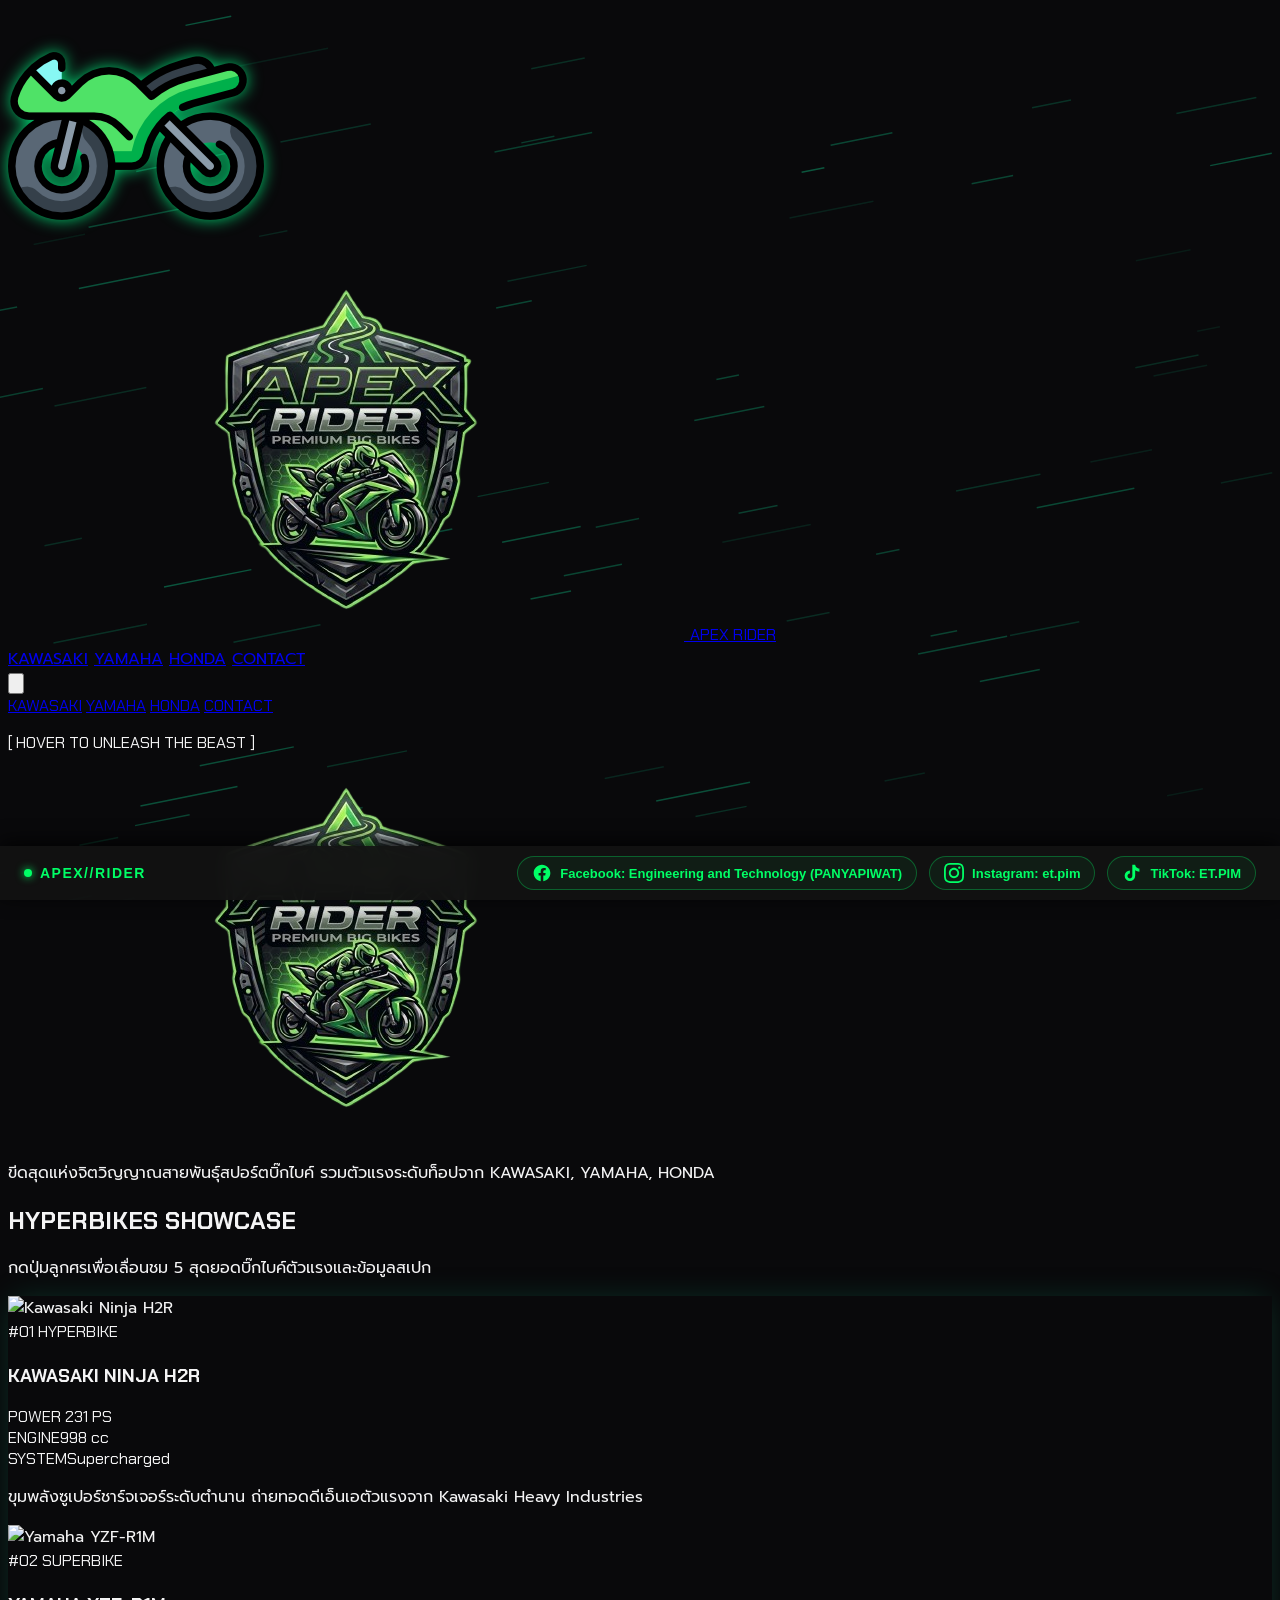
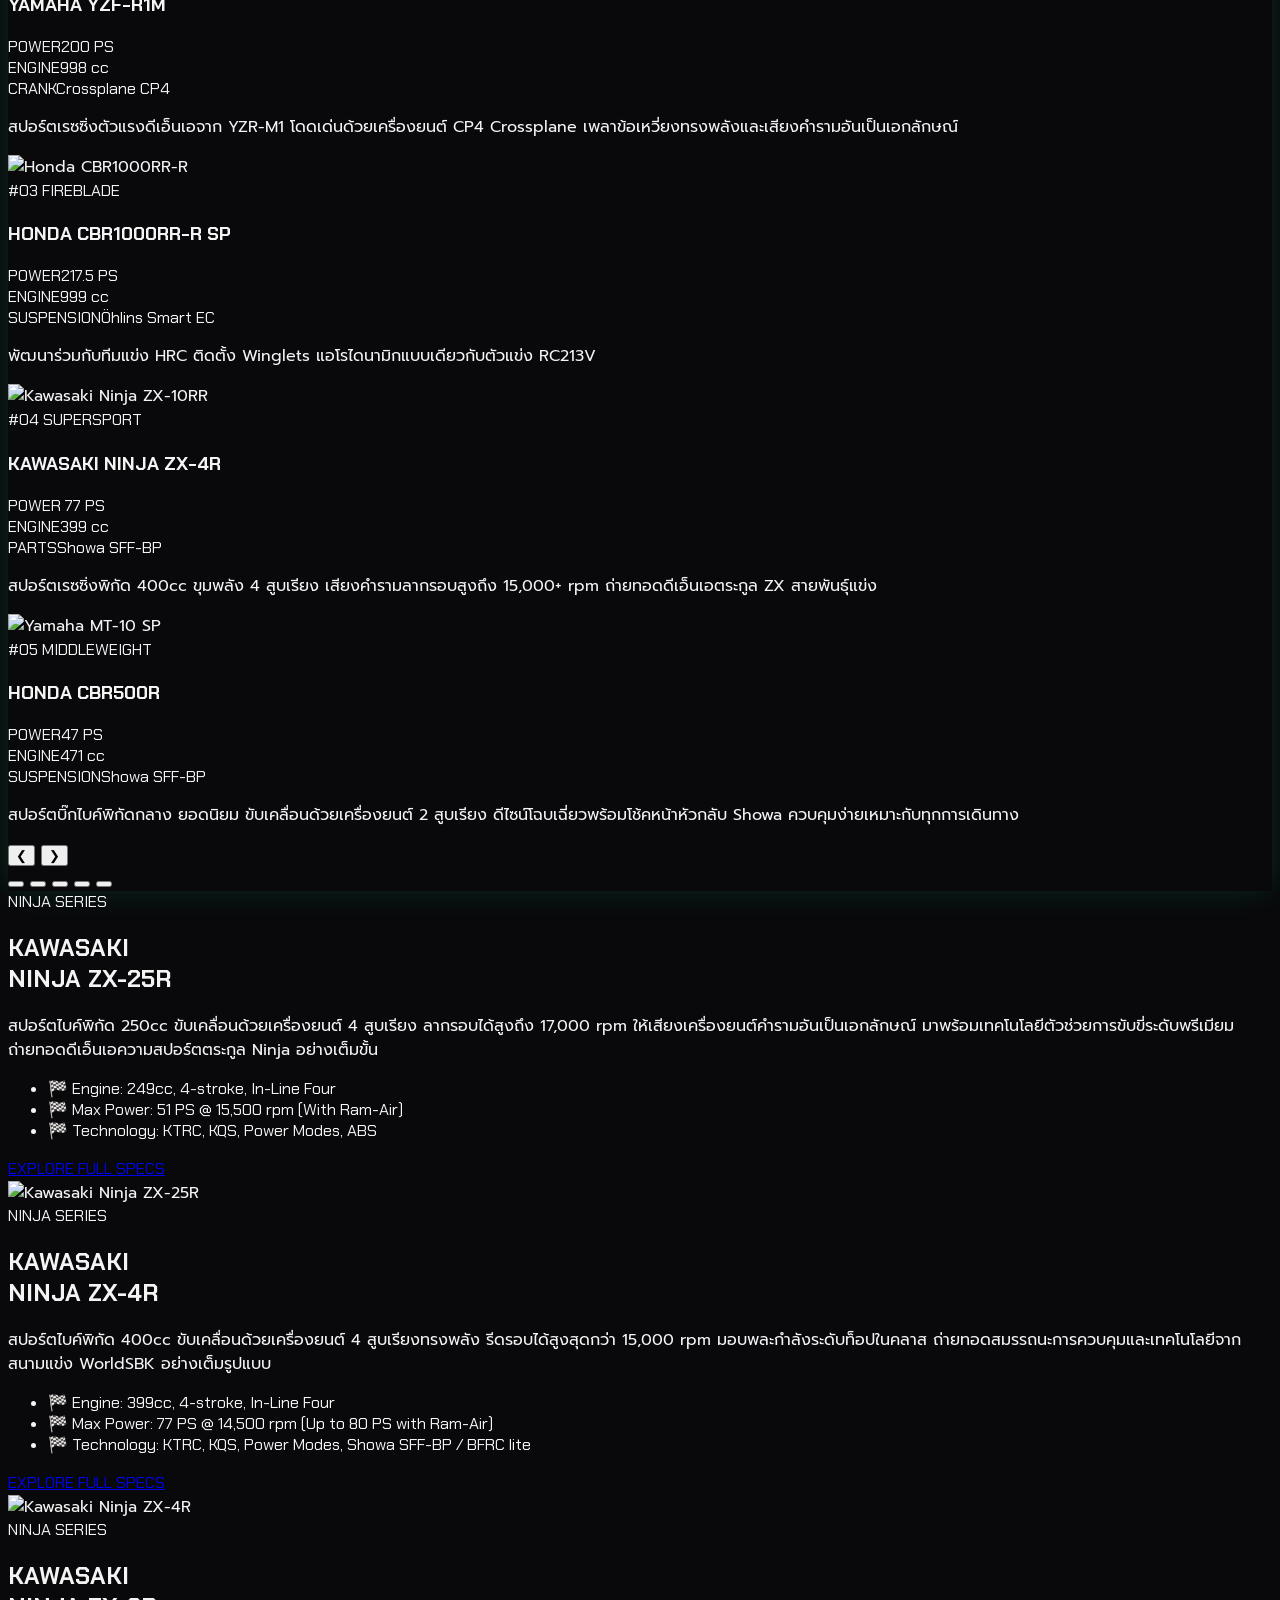
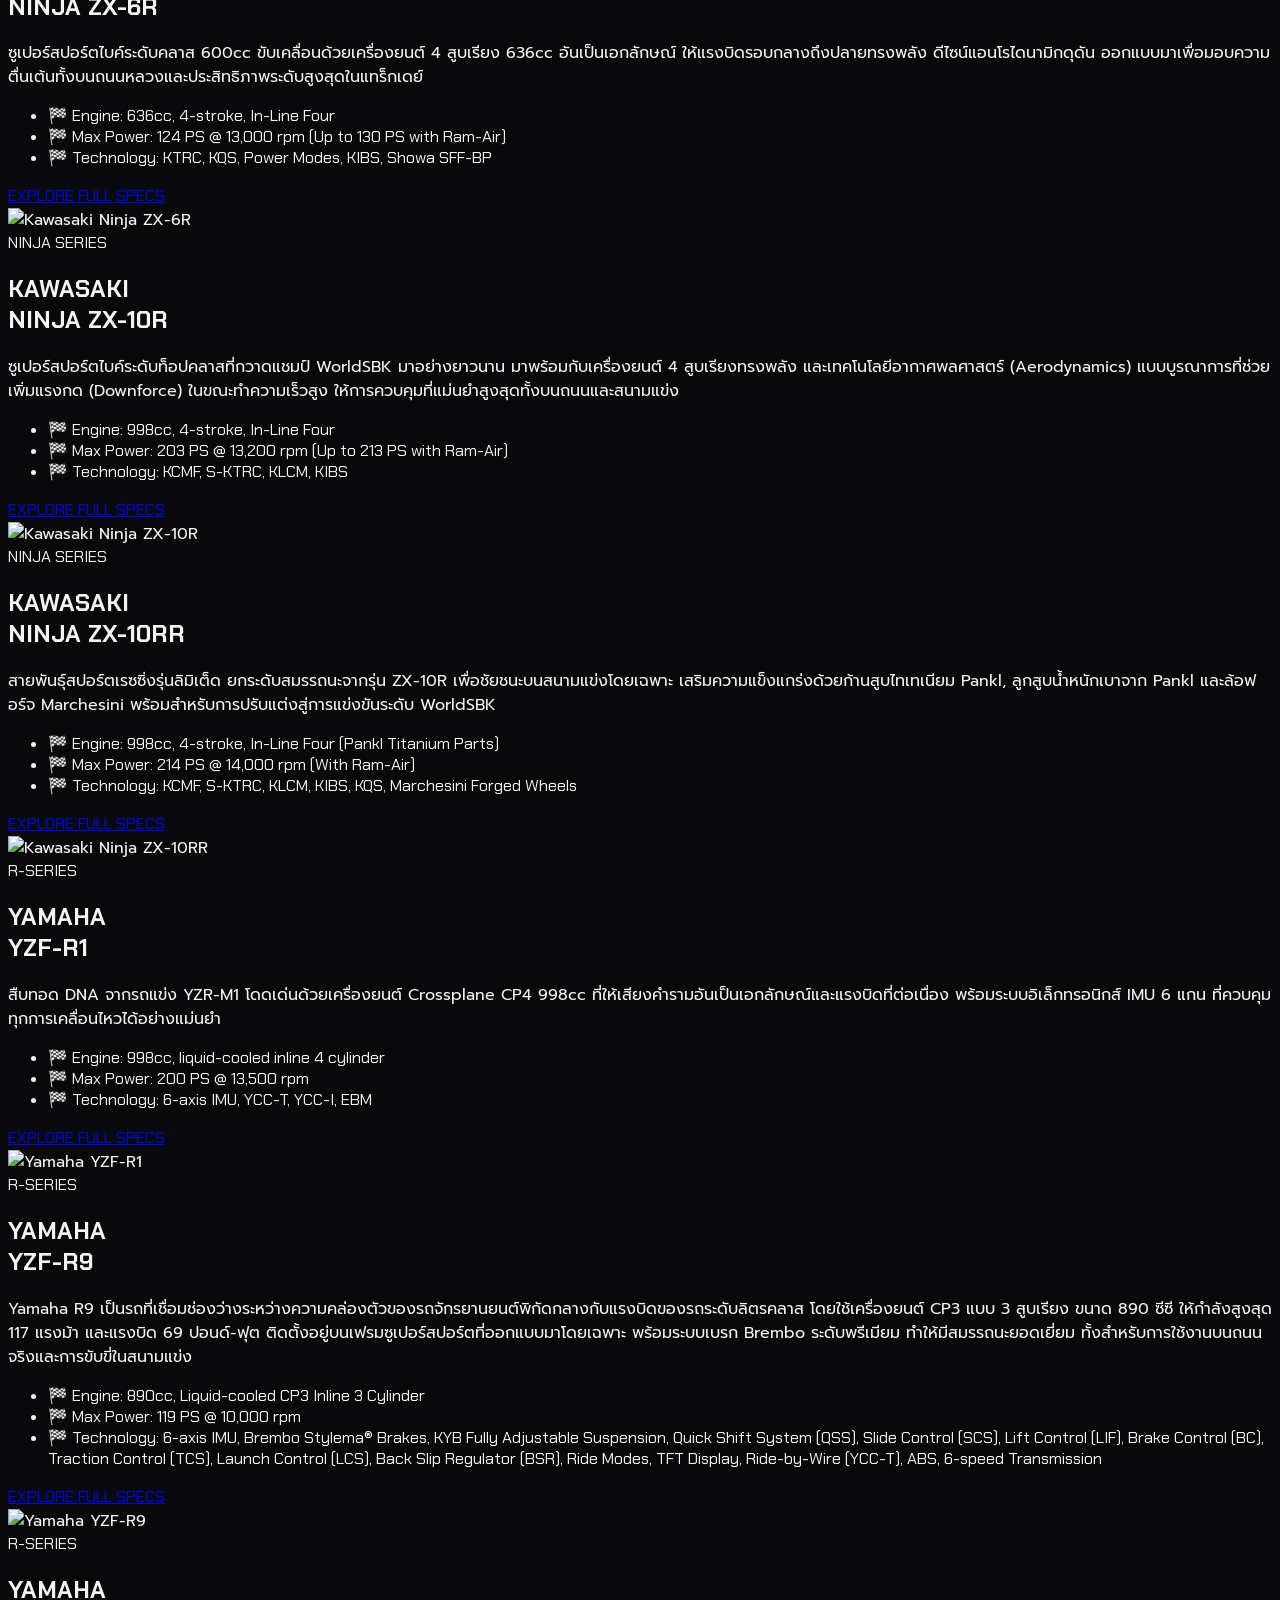
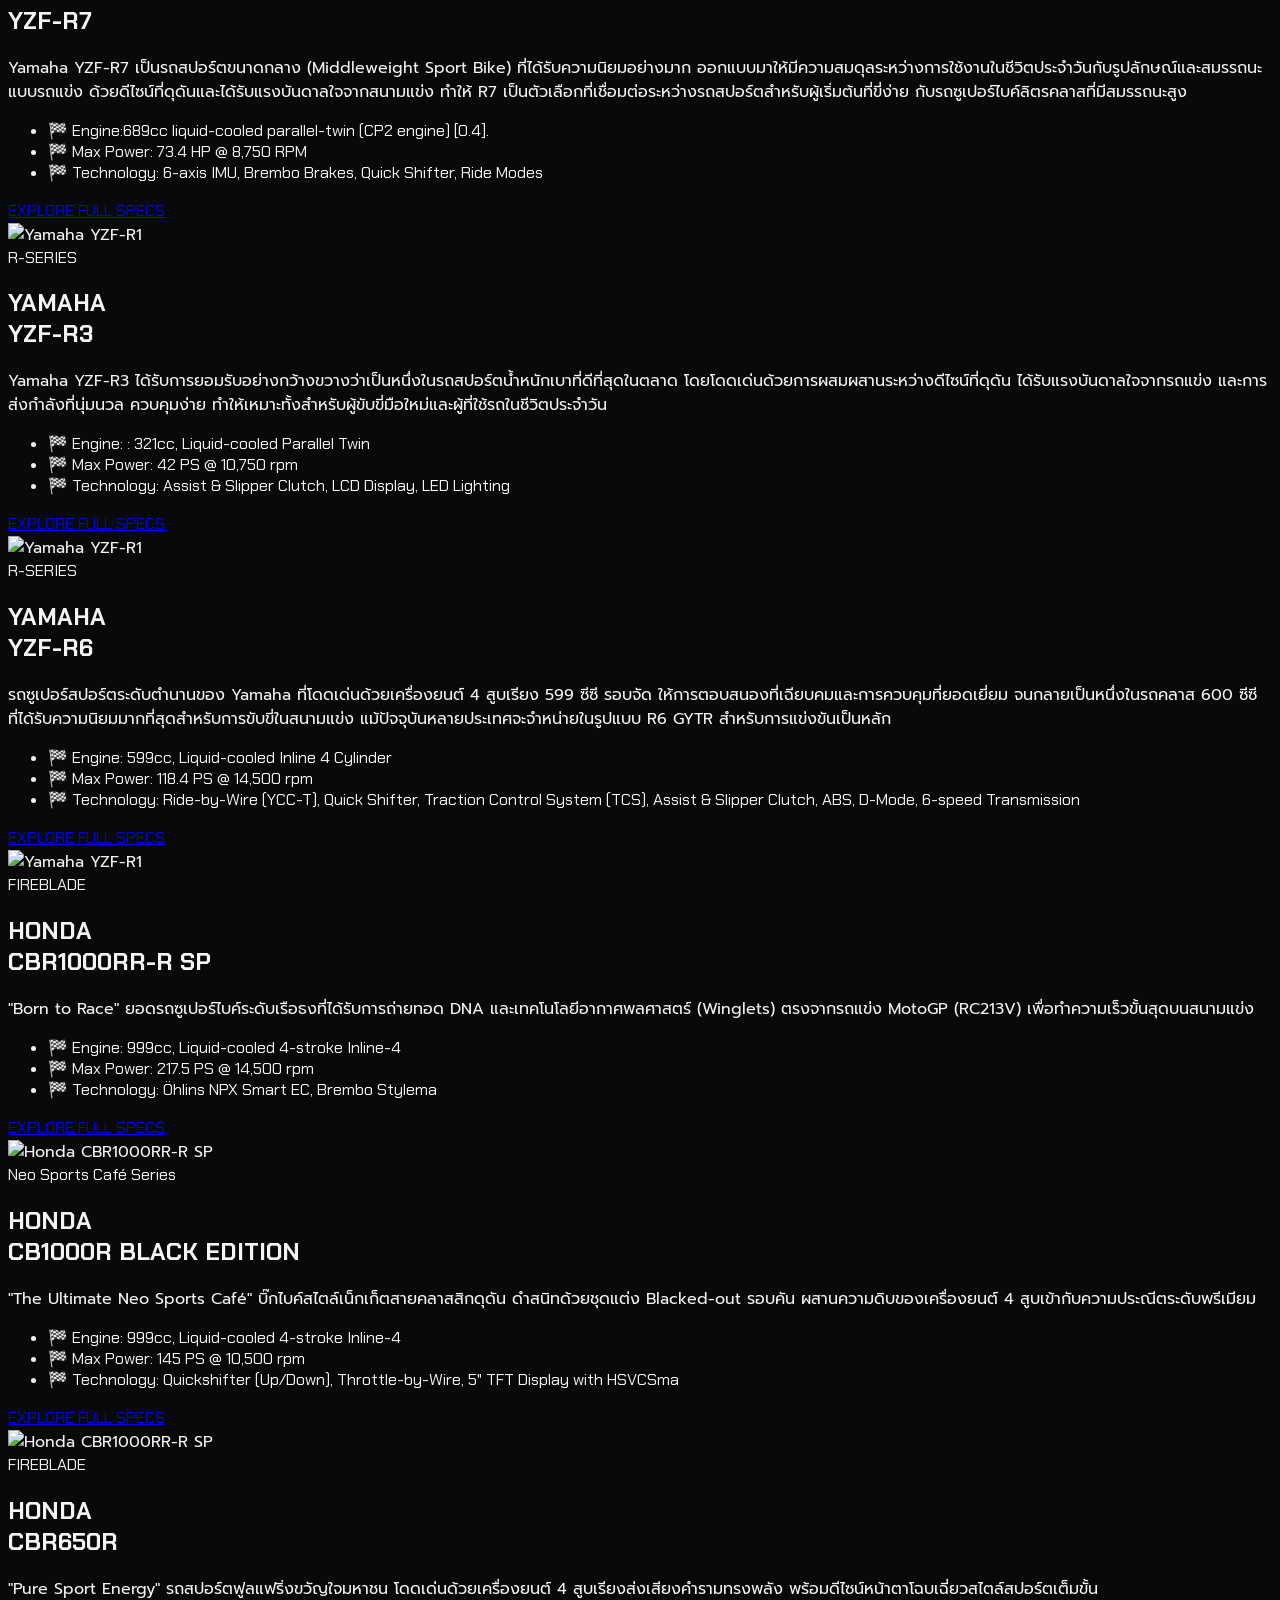
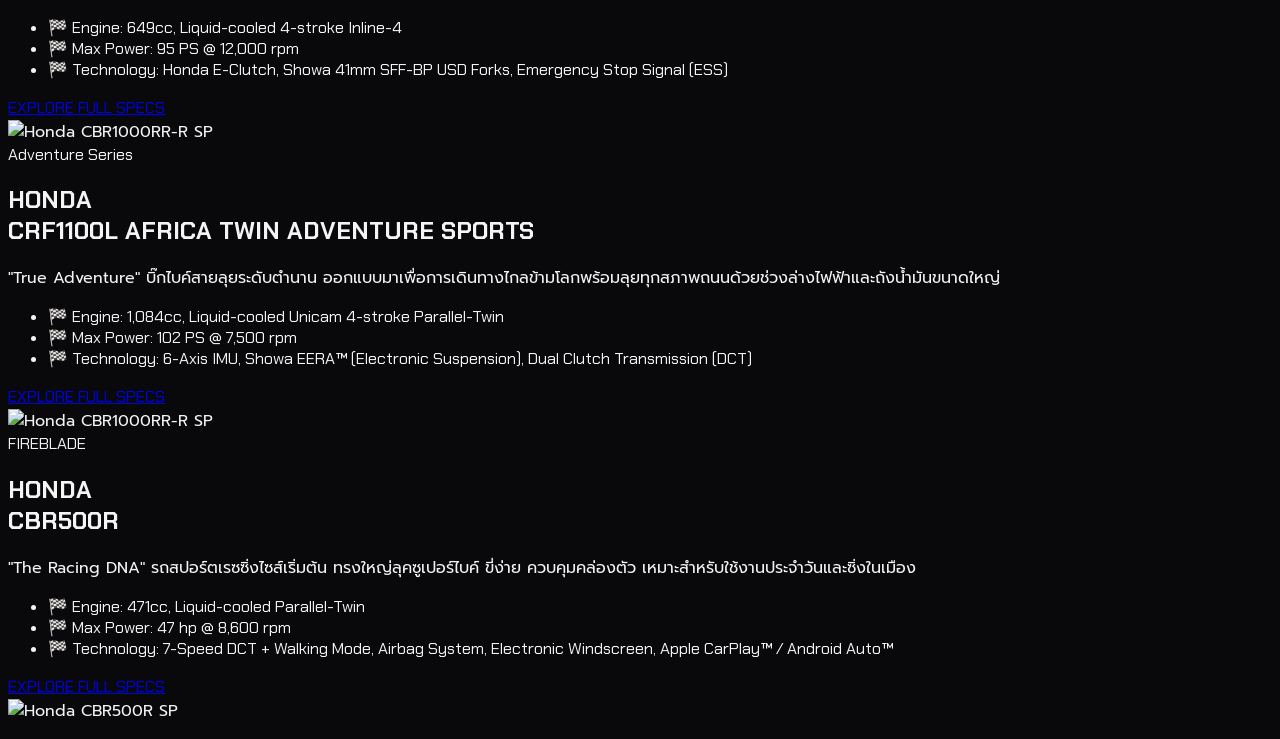
==== commit 95d7faa4: "member member" ====
--- a/index.html
+++ b/index.html
@@ -7,7 +7,9 @@
     <title>Apex Biker - Hyperbike Complete Edition</title>
 
     <script src="https://cdn.tailwindcss.com"></script>
-
+    <link rel="icon" type="image/png" href="logo.png">
+    <link rel="preconnect" href="https://fonts.googleapis.com">
+    <link rel="preconnect" href="https://fonts.gstatic.com" crossorigin>
     <link
         href="https://fonts.googleapis.com/css2?family=Chakra+Petch:ital,wght@0,500;0,700;1,700;1,900&family=Prompt:wght@300;400;600&display=swap"
         rel="stylesheet">
@@ -975,8 +977,54 @@
         </div>
     </footer>
 
-    <!-- External Script -->
-    <script src="index.js"></script>
+   <!-- Fixed/Sticky Social Bar (APEX//RIDER Theme) -->
+<div class="sticky-social-bar" style="position: fixed; bottom: 0; left: 0; width: 100%; background-color: rgba(18, 18, 18, 0.95); backdrop-filter: blur(8px); padding: 10px 24px; display: flex; justify-content: space-between; align-items: center; box-shadow: 0 -4px 20px rgba(0, 0, 0, 0.8); z-index: 100; box-sizing: border-box; flex-wrap: wrap; gap: 16px;">
+    
+    <!-- ข้อความด้านซ้าย (เก็บ APEX//RIDER ไว้) -->
+    <div style="font-family: sans-serif; font-size: 14px; font-weight: 800; color: #00ff66; letter-spacing: 1.5px; text-transform: uppercase; display: flex; align-items: center; gap: 8px;">
+        <span style="display: inline-block; width: 8px; height: 8px; background-color: #00ff66; border-radius: 50%; box-shadow: 0 0 8px #00ff66;"></span>
+        APEX//RIDER
+    </div>
+
+    <!-- ปุ่มโซเชียลพร้อมชื่อ จัดชิดฝั่งขวา -->
+    <div class="social-icons" style="display: flex; gap: 12px; align-items: center; justify-content: flex-end; font-family: sans-serif; flex-wrap: wrap;">
+        
+        <!-- Facebook: ET PIM -->
+        <a href="https://www.facebook.com/ET.PIM?locale=th_TH" target="_blank" rel="noopener noreferrer" 
+           style="color: #00ff66; display: flex; align-items: center; gap: 8px; padding: 6px 14px; background: rgba(0, 255, 102, 0.05); border: 1px solid rgba(0, 255, 102, 0.3); border-radius: 20px; text-decoration: none; font-size: 13px; font-weight: bold; transition: all 0.3s ease; cursor: inherit;" 
+           onmouseover="this.style.background='rgba(0, 255, 102, 0.2)'; this.style.borderColor='#00ff66'; this.style.boxShadow='0 0 10px rgba(0, 255, 102, 0.4)'; this.style.transform='translateY(-2px)';" 
+           onmouseout="this.style.background='rgba(0, 255, 102, 0.05)'; this.style.borderColor='rgba(0, 255, 102, 0.3)'; this.style.boxShadow='none'; this.style.transform='translateY(0)';">
+            <svg width="20" height="20" fill="currentColor" viewBox="0 0 24 24">
+                <path d="M22 12c0-5.52-4.48-10-10-10S2 6.48 2 12c0 4.99 3.66 9.12 8.44 9.88v-6.99H7.9v-2.89h2.54V9.8c0-2.51 1.49-3.89 3.78-3.89 1.09 0 2.23.19 2.23.19v2.47h-1.26c-1.24 0-1.63.77-1.63 1.56v1.88h2.78l-.45 2.89h-2.33v6.99C18.34 21.12 22 16.99 22 12z"/>
+            </svg>
+            <span>Facebook: Engineering and Technology (PANYAPIWAT)</span>
+        </a>
+
+        <!-- Instagram: ET PIM -->
+        <a href="https://www.instagram.com/et.pim/" target="_blank" rel="noopener noreferrer" 
+           style="color: #00ff66; display: flex; align-items: center; gap: 8px; padding: 6px 14px; background: rgba(0, 255, 102, 0.05); border: 1px solid rgba(0, 255, 102, 0.3); border-radius: 20px; text-decoration: none; font-size: 13px; font-weight: bold; transition: all 0.3s ease; cursor: inherit;" 
+           onmouseover="this.style.background='rgba(0, 255, 102, 0.2)'; this.style.borderColor='#00ff66'; this.style.boxShadow='0 0 10px rgba(0, 255, 102, 0.4)'; this.style.transform='translateY(-2px)';" 
+           onmouseout="this.style.background='rgba(0, 255, 102, 0.05)'; this.style.borderColor='rgba(0, 255, 102, 0.3)'; this.style.boxShadow='none'; this.style.transform='translateY(0)';">
+            <svg width="20" height="20" fill="currentColor" viewBox="0 0 24 24">
+                <path d="M12 2.163c3.204 0 3.584.012 4.85.07 3.252.148 4.771 1.691 4.919 4.919.058 1.265.069 1.645.069 4.849 0 3.205-.012 3.584-.069 4.849-.149 3.225-1.664 4.771-4.919 4.919-1.266.058-1.644.07-4.85.07-3.204 0-3.584-.012-4.849-.07-3.26-.149-4.771-1.699-4.919-4.92-.058-1.265-.07-1.644-.07-4.849 0-3.204.013-3.583.07-4.849.149-3.227 1.664-4.771 4.919-4.919 1.266-.057 1.645-.069 4.849-.069zm0-2.163c-3.259 0-3.667.014-4.947.072-4.358.2-6.78 2.618-6.98 6.98-.059 1.281-.073 1.689-.073 4.948 0 3.259.014 3.668.072 4.948.2 4.358 2.618 6.78 6.98 6.98 1.281.058 1.689.072 4.948.072 3.259 0 3.668-.014 4.948-.072 4.354-.2 6.782-2.618 6.979-6.98.059-1.28.073-1.689.073-4.948 0-3.259-.014-3.667-.072-4.947-.196-4.354-2.617-6.78-6.979-6.98-1.281-.059-1.69-.073-4.949-.073zm0 5.838c-3.403 0-6.162 2.759-6.162 6.162s2.759 6.163 6.162 6.163 6.162-2.759 6.162-6.163c0-3.403-2.759-6.162-6.162-6.162zm0 10.162c-2.209 0-4-1.79-4-4 0-2.209 1.791-4 4-4s4 1.791 4 4c0 2.21-1.791 4-4 4zm6.406-11.845c-.796 0-1.441.645-1.441 1.44s.645 1.44 1.441 1.44c.795 0 1.439-.645 1.439-1.44s-.644-1.44-1.439-1.44z"/>
+            </svg>
+            <span>Instagram: et.pim</span>
+        </a>
+
+        <!-- TikTok: ET PIM -->
+        <a href="https://www.tiktok.com/@et.pim" target="_blank" rel="noopener noreferrer" 
+           style="color: #00ff66; display: flex; align-items: center; gap: 8px; padding: 6px 14px; background: rgba(0, 255, 102, 0.05); border: 1px solid rgba(0, 255, 102, 0.3); border-radius: 20px; text-decoration: none; font-size: 13px; font-weight: bold; transition: all 0.3s ease; cursor: inherit;" 
+           onmouseover="this.style.background='rgba(0, 255, 102, 0.2)'; this.style.borderColor='#00ff66'; this.style.boxShadow='0 0 10px rgba(0, 255, 102, 0.4)'; this.style.transform='translateY(-2px)';" 
+           onmouseout="this.style.background='rgba(0, 255, 102, 0.05)'; this.style.borderColor='rgba(0, 255, 102, 0.3)'; this.style.boxShadow='none'; this.style.transform='translateY(0)';">
+            <svg width="20" height="20" fill="currentColor" viewBox="0 0 24 24">
+                <path d="M19.59 6.69a4.83 4.83 0 0 1-3.77-4.25V2h-3.45v13.67a2.89 2.89 0 1 1-5.2-1.74 2.89 2.89 0 0 1 2.31-1.39V9.08a6.32 6.32 0 1 0 6.34 6.32V8.69a8.27 8.27 0 0 0 5.07 1.75v-3.75a4.82 4.82 0 0 1-1.3-.002z"/>
+            </svg>
+            <span>TikTok: ET.PIM</span>
+        </a>
+
+    </div>
+</div>
+<script src="index.js"></script>
 </body>
 
 </html>
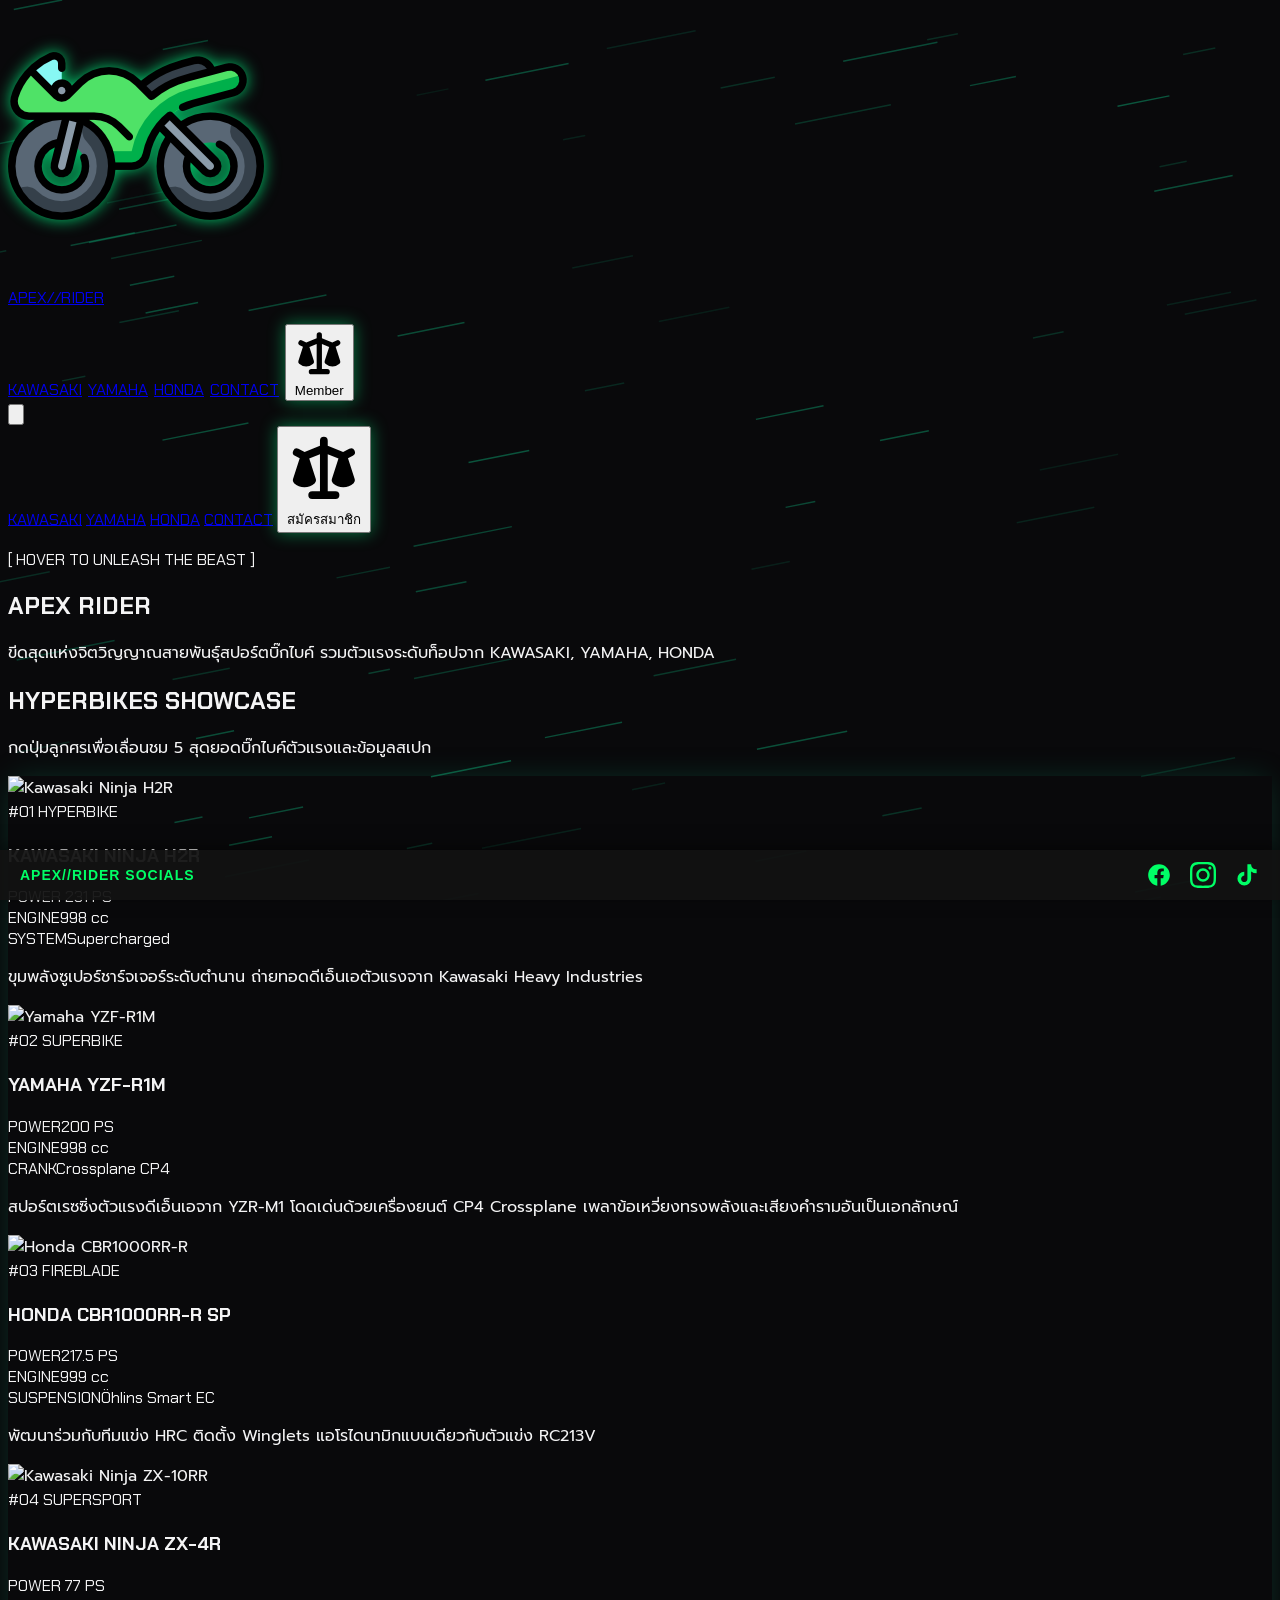
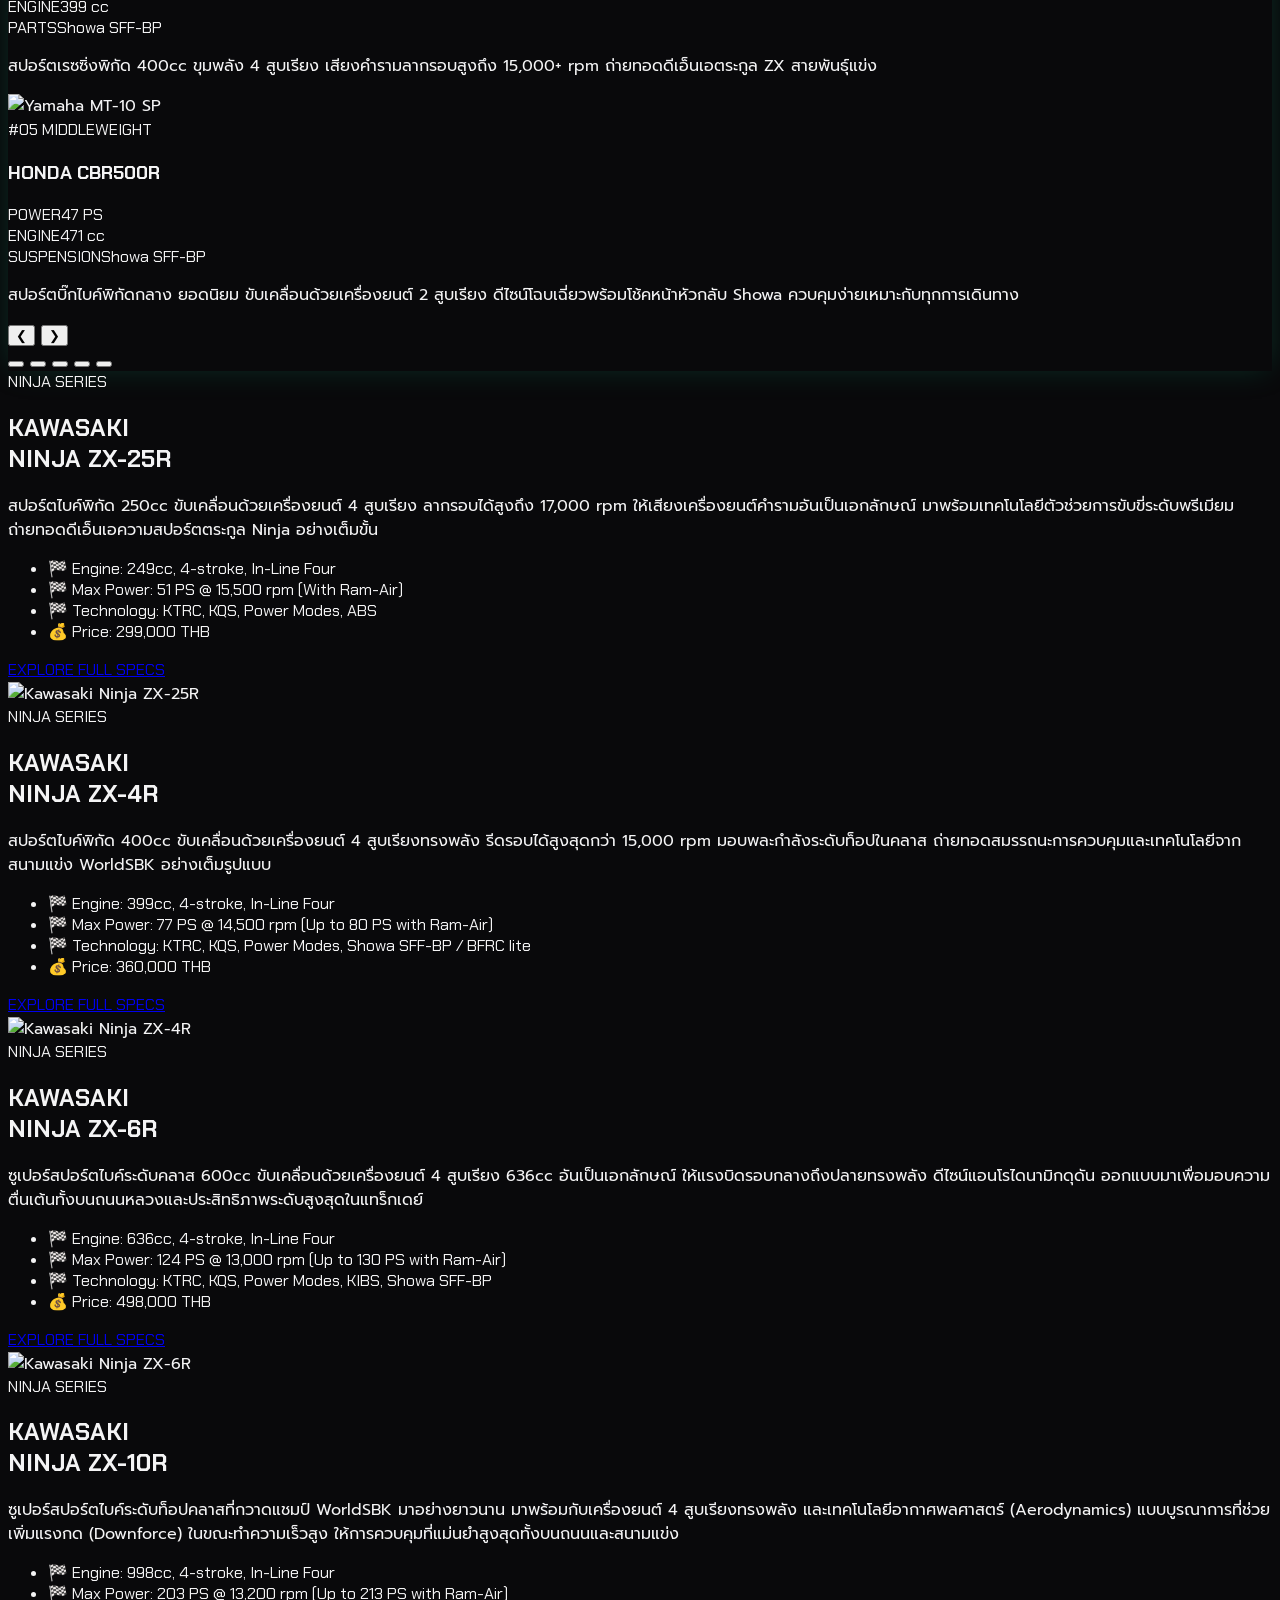
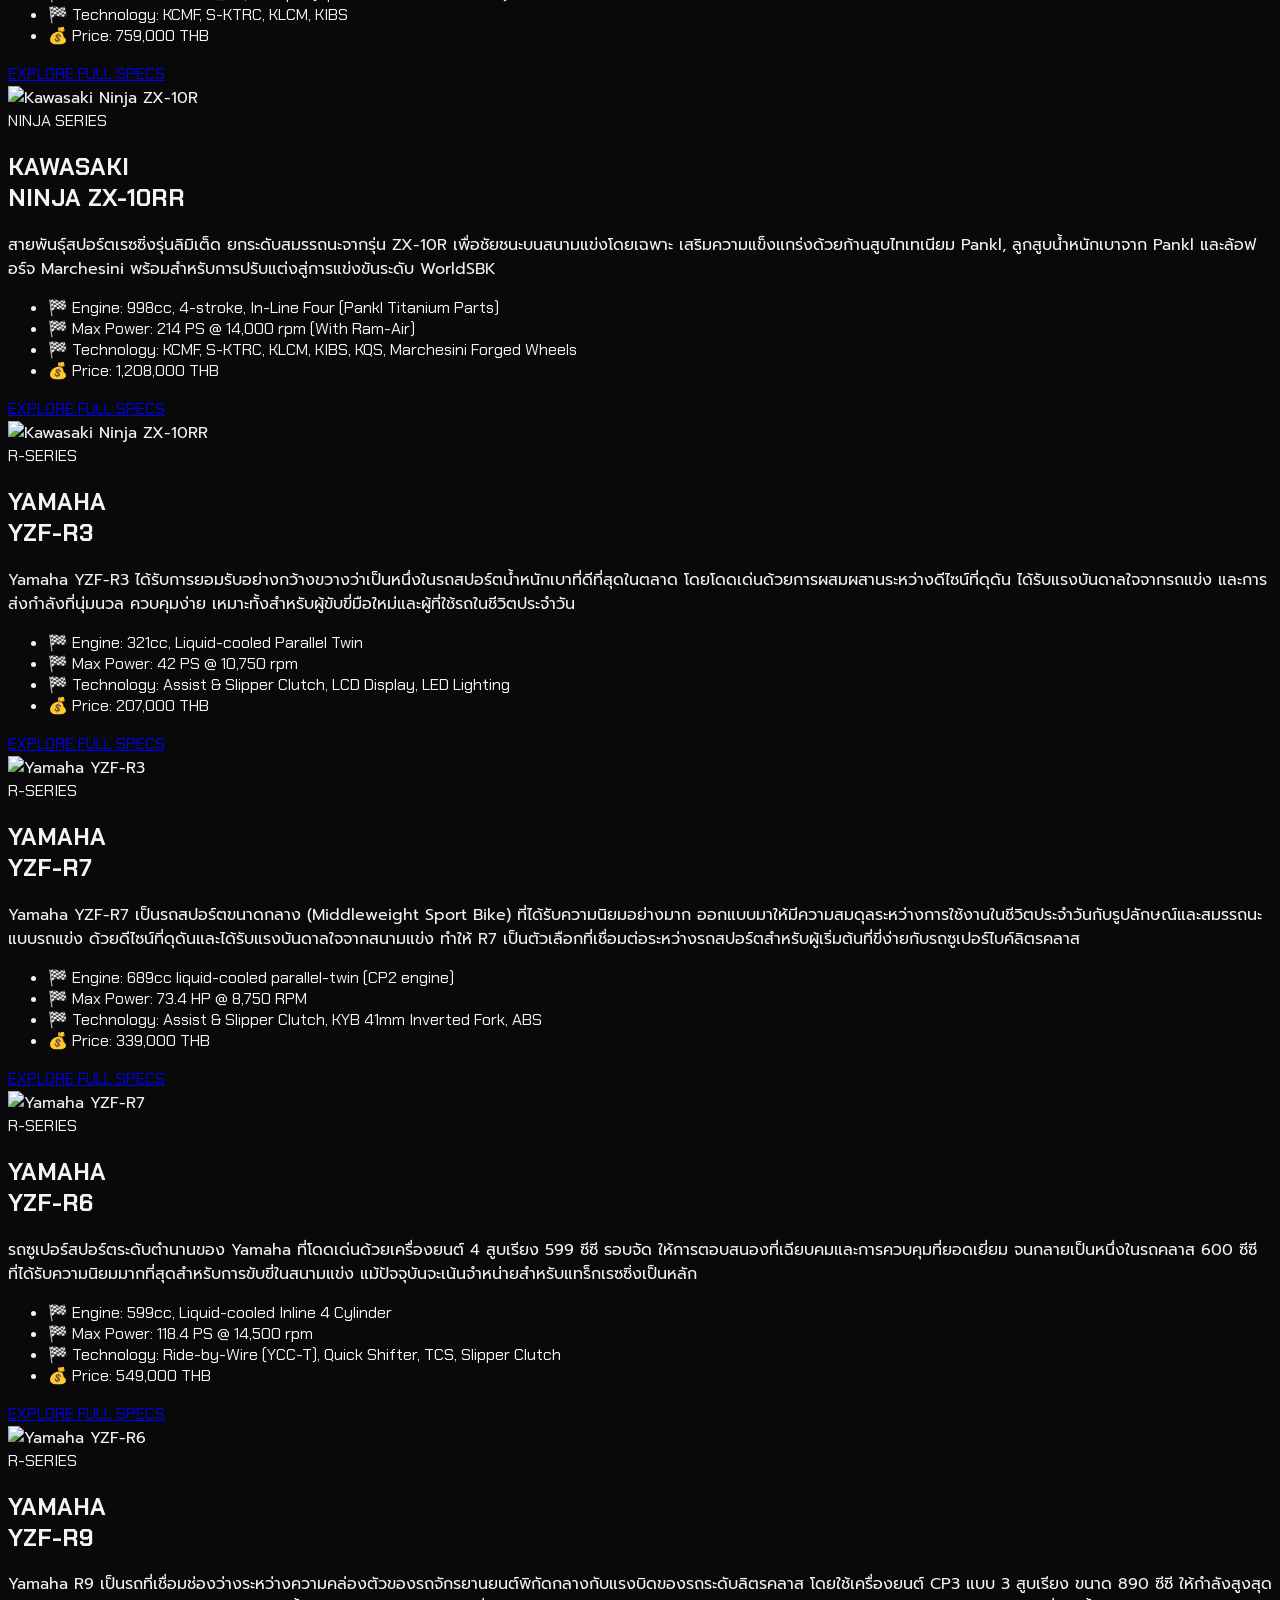
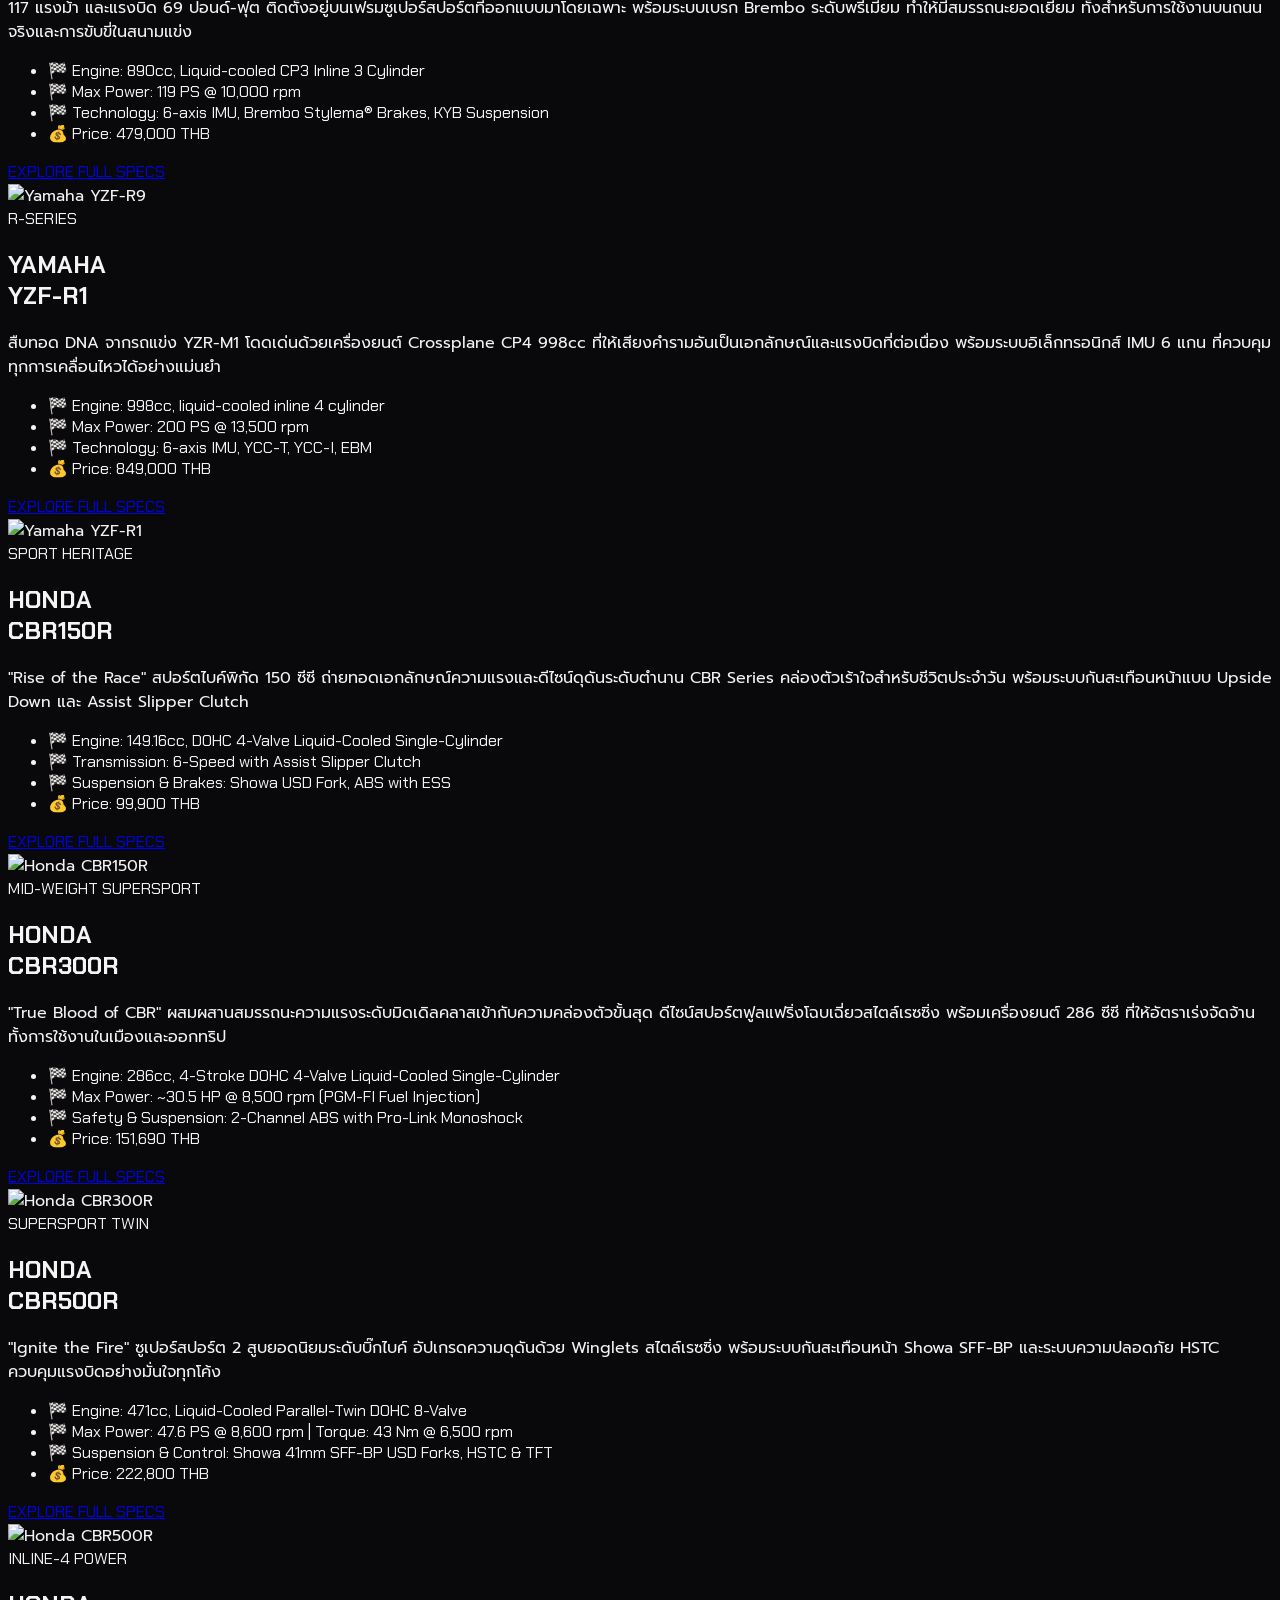
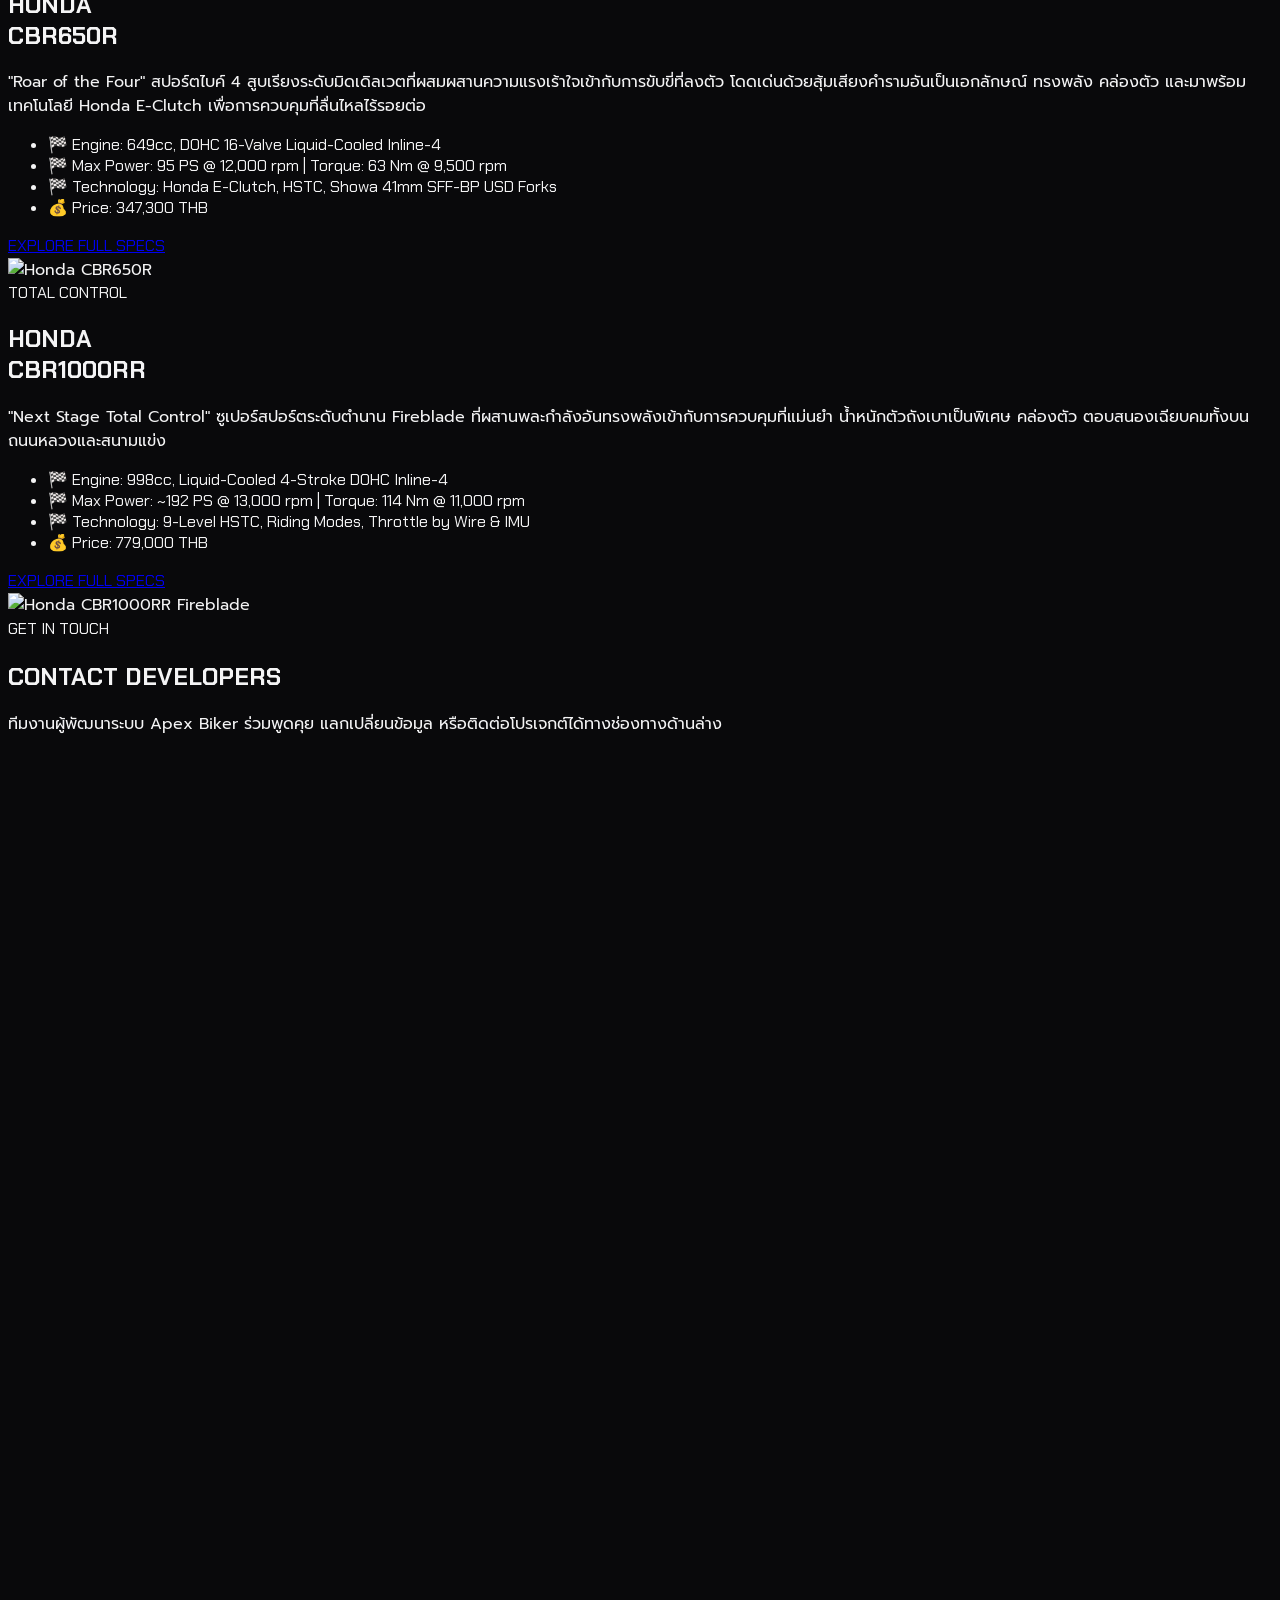
==== commit 5bb9d09f: "restore missing code and merge with friend changes" ====
--- a/index.html
+++ b/index.html
@@ -1,98 +1,114 @@
 <!DOCTYPE html>
-<html lang="th">
+<html lang="th" class="scroll-smooth">
 
 <head>
     <meta charset="UTF-8">
     <meta name="viewport" content="width=device-width, initial-scale=1.0">
     <title>Apex Biker - Hyperbike Complete Edition</title>
-
     <script src="https://cdn.tailwindcss.com"></script>
     <link rel="icon" type="image/png" href="logo.png">
     <link rel="preconnect" href="https://fonts.googleapis.com">
     <link rel="preconnect" href="https://fonts.gstatic.com" crossorigin>
     <link
-        href="https://fonts.googleapis.com/css2?family=Chakra+Petch:ital,wght@0,500;0,700;1,700;1,900&family=Prompt:wght@300;400;600&display=swap"
+        href="https://fonts.googleapis.com/css2?family=Kanit:ital,wght@0,300;0,400;0,600;0,700;0,800;1,700;1,900&family=Orbitron:wght@700;900&family=Teko:wght@600;700&family=Chakra+Petch:ital,wght@0,500;0,700;1,700;1,900&family=Prompt:wght@300;400;600&display=swap"
         rel="stylesheet">
     <link rel="stylesheet" href="style.css">
 </head>
 
-<body
-    class="bg-neutral-950 text-neutral-100 min-h-screen flex flex-col justify-between overflow-x-hidden relative select-none">
-
-
+<body class="bg-neutral-950 text-neutral-100 min-h-screen flex flex-col justify-between overflow-x-hidden relative select-none">
+
+    <!-- Custom Cursor -->
     <img id="custom-cursor" src="motor1.png"
         class="fixed pointer-events-none z-[9999] w-8 h-8 -translate-x-1/2 -translate-y-1/2" alt="cursor">
 
-    <canvas id="speedCanvas"></canvas>
-
-
+    <canvas id="speedCanvas" class="fixed inset-0 pointer-events-none z-0"></canvas>
+
+    <!-- Navigation Bar -->
     <nav class="fixed top-0 left-0 w-full z-50 backdrop-blur-md bg-neutral-900/80 border-b border-neutral-800">
-    <div class="max-w-7xl mx-auto px-6 py-4 flex justify-between items-center">
-        <a href="#" class="flex items-center space-x-3 group">
-            <!-- โลโก้รูปภาพ -->
-            <img src="logop.png" alt="APEX RIDER Logo" class="h-10 w-auto object-contain transition-transform duration-300 group-hover:scale-105">
-            
-            <!-- ชื่อร้าน (เลือกเปิด-ปิดใช้ตามต้องการ) -->
-            <span class="font-chakra text-2xl font-black italic tracking-wider bg-gradient-to-r from-emerald-400 to-green-500 bg-clip-text text-transparent">
-                APEX RIDER
-            </span>
-        </a>
-
-        <!-- เมนูอื่นๆ ของ Navbar -->
-        <div class="flex space-x-8 text-sm font-semibold tracking-wider text-neutral-300">
-            <a href="#kawasaki" class="hover:text-emerald-400 transition-colors">KAWASAKI</a>
-            <a href="#yamaha" class="hover:text-emerald-400 transition-colors">YAMAHA</a>
-            <a href="#honda" class="hover:text-emerald-400 transition-colors">HONDA</a>
-            <a href="contact.html" class="hover:text-emerald-400 transition-colors">CONTACT</a>
-        </div>
-    </div>
-</nav>
+        <div class="max-w-7xl mx-auto px-6 py-4 flex justify-between items-center">
+            <a href="#"
+                class="font-chakra text-2xl font-black italic tracking-wider bg-gradient-to-r from-emerald-400 to-green-500 bg-clip-text text-transparent">
+                <p>APEX//RIDER</p>
+            </a>
+
+            <div class="hidden md:flex space-x-10 text-sm font-semibold text-neutral-300 items-center">
+                <a href="#kawasaki"
+                    class="sound-btn hover:text-emerald-400 transition-colors uppercase font-chakra tracking-wider">KAWASAKI</a>
+                <a href="#yamaha"
+                    class="sound-btn hover:text-emerald-400 transition-colors uppercase font-chakra tracking-wider">YAMAHA</a>
+                <a href="#honda"
+                    class="sound-btn hover:text-emerald-400 transition-colors uppercase font-chakra tracking-wider">HONDA</a>
+                <a href="#contact"
+                    class="sound-btn hover:text-emerald-400 transition-colors uppercase font-chakra tracking-wider">CONTACT</a>
+                
+                <!-- ปุ่มสมัครสมาชิกสีเขียวข้าง CONTACT -->
+                <button id="navMemberBtn" onclick="openModal('member')"
+                    class="sound-btn btn-neon-glow flex items-center gap-1.5 px-4 py-2 rounded-lg bg-apex-green text-black font-extrabold text-xs tracking-wider uppercase active:scale-95 transition cursor-pointer">
+                    <svg class="w-3.5 h-3.5 fill-current" viewBox="0 0 20 20">
+                        <path
+                            d="M10 2a1 1 0 011 1v1.323l3.954 1.582 1.599-.8a1 1 0 01.894 1.79l-1.233.616 1.738 5.42a1 1 0 01-.285 1.05A3.989 3.989 0 0115 15a3.989 3.989 0 01-2.667-1.019 1 1 0 01-.285-1.05l1.715-5.349L11 6.477V16h2a1 1 0 110 2H7a1 1 0 110-2h2V6.477L6.237 7.582l1.715 5.349a1 1 0 01-.285 1.05A3.989 3.989 0 015 15a3.989 3.989 0 01-2.667-1.019 1 1 0 01-.285-1.05l1.738-5.42-1.233-.617a1 1 0 01.894-1.788l1.599.799L9 4.323V3a1 1 0 011-1z" />
+                    </svg>
+                    <span>Member</span>
+                </button>
+            </div>
+
             <button id="menu-btn" class="md:hidden text-neutral-300 hover:text-emerald-400 focus:outline-none p-2">
                 <svg class="w-6 h-6" fill="none" stroke="currentColor" viewBox="0 0 24 24">
                     <path stroke-linecap="round" stroke-linejoin="round" stroke-width="2" d="M4 6h16M4 12h16M4 18h16">
                     </path>
                 </svg>
             </button>
+            
             <div id="mobile-menu"
-                class="hidden md:hidden bg-neutral-900/95 border-b border-neutral-800 px-4 pt-2 pb-4 space-y-2 font-chakra text-sm font-semibold">
+                class="hidden md:hidden bg-neutral-900/95 border-b border-neutral-800 px-4 pt-2 pb-4 space-y-2 font-chakra text-sm font-semibold absolute top-full left-0 w-full">
                 <a href="#kawasaki"
                     class="sound-btn block px-3 py-2 rounded-md text-neutral-300 hover:bg-neutral-800 hover:text-emerald-400 transition-all uppercase">KAWASAKI</a>
                 <a href="#yamaha"
                     class="sound-btn block px-3 py-2 rounded-md text-neutral-300 hover:bg-neutral-800 hover:text-emerald-400 transition-all uppercase">YAMAHA</a>
                 <a href="#honda"
                     class="sound-btn block px-3 py-2 rounded-md text-neutral-300 hover:bg-neutral-800 hover:text-emerald-400 transition-all uppercase">HONDA</a>
-                <a href="contact.html"
+                <a href="#contact"
                     class="sound-btn block px-3 py-2 rounded-md text-neutral-300 hover:bg-neutral-800 hover:text-emerald-400 transition-all uppercase">CONTACT</a>
+                <button onclick="openModal('member')"
+                    class="sound-btn btn-neon-glow w-full flex items-center justify-center gap-1.5 px-4 py-2 rounded-lg bg-apex-green text-black font-extrabold text-xs tracking-wider uppercase active:scale-95 transition">
+                    <svg class="w-3.5 h-3.5 fill-current" viewBox="0 0 20 20">
+                        <path
+                            d="M10 2a1 1 0 011 1v1.323l3.954 1.582 1.599-.8a1 1 0 01.894 1.79l-1.233.616 1.738 5.42a1 1 0 01-.285 1.05A3.989 3.989 0 0115 15a3.989 3.989 0 01-2.667-1.019 1 1 0 01-.285-1.05l1.715-5.349L11 6.477V16h2a1 1 0 110 2H7a1 1 0 110-2h2V6.477L6.237 7.582l1.715 5.349a1 1 0 01-.285 1.05A3.989 3.989 0 015 15a3.989 3.989 0 01-2.667-1.019 1 1 0 01-.285-1.05l1.738-5.42-1.233-.617a1 1 0 01.894-1.788l1.599.799L9 4.323V3a1 1 0 011-1z" />
+                    </svg>
+                    <span>สมัครสมาชิก</span>
+                </button>
             </div>
         </div>
     </nav>
 
-
+    <!-- Section 1: Hero Section -->
     <section class="min-h-[80vh] flex flex-col items-center justify-center relative pt-24 px-4">
-    <div class="group relative cursor-pointer text-center py-12 px-8 rounded-3xl transition-all duration-700">
-
-        <p
-            class="text-xs font-chakra tracking-[0.3em] text-neutral-600 group-hover:text-emerald-400/80 transition-colors duration-500 uppercase mb-4">
-            [ HOVER TO UNLEASH THE BEAST ]
-        </p>
-
-        <!-- เปลี่ยนจาก h1 เป็น img และใส่ path ของรูปโลโก้ -->
-        <img src="logop.png" alt="APEX RIDER Logo"
-            class="w-full max-w-lg mx-auto opacity-25 group-hover:opacity-100 transition-all duration-700 transform group-hover:scale-105 group-hover:drop-shadow-[0_0_35px_rgba(16,185,129,0.8)]">
-
-        <div
-            class="max-w-xl mx-auto mt-6 opacity-0 translate-y-4 group-hover:opacity-100 group-hover:translate-y-0 transition-all duration-700 delay-100">
-            <p class="text-neutral-400 text-sm sm:text-base font-light leading-relaxed">
-                ขีดสุดแห่งจิตวิญญาณสายพันธุ์สปอร์ตบิ๊กไบค์ รวมตัวแรงระดับท็อปจาก <span
-                    class="text-emerald-400 font-semibold">KAWASAKI, YAMAHA, HONDA</span>
+        <div class="group relative cursor-pointer text-center py-12 px-8 rounded-3xl transition-all duration-700">
+
+            <p
+                class="text-xs font-chakra tracking-[0.3em] text-neutral-600 group-hover:text-emerald-400/80 transition-colors duration-500 uppercase mb-4">
+                [ HOVER TO UNLEASH THE BEAST ]
             </p>
+
+            <h1
+                class="font-chakra text-6xl sm:text-8xl md:text-9xl font-black italic uppercase tracking-tighter text-transparent bg-clip-text bg-gradient-to-r from-neutral-800 via-neutral-700 to-neutral-800 opacity-25 group-hover:opacity-100 group-hover:from-emerald-400 group-hover:via-green-300 group-hover:to-teal-400 transition-all duration-700 transform group-hover:scale-105 group-hover:drop-shadow-[0_0_35px_rgba(16,185,129,0.8)]">
+                APEX RIDER
+            </h1>
+
+            <div
+                class="max-w-xl mx-auto mt-6 opacity-0 translate-y-4 group-hover:opacity-100 group-hover:translate-y-0 transition-all duration-700 delay-100">
+                <p class="text-neutral-400 text-sm sm:text-base font-light leading-relaxed">
+                    ขีดสุดแห่งจิตวิญญาณสายพันธุ์สปอร์ตบิ๊กไบค์ รวมตัวแรงระดับท็อปจาก <span
+                        class="text-emerald-400 font-semibold">KAWASAKI, YAMAHA, HONDA</span>
+                </p>
+            </div>
+
+            <div
+                class="absolute inset-0 bg-emerald-500/0 group-hover:bg-emerald-500/10 rounded-full blur-3xl -z-10 transition-all duration-700 pointer-events-none">
+            </div>
         </div>
-
-        <div
-            class="absolute inset-0 bg-emerald-500/0 group-hover:bg-emerald-500/10 rounded-full blur-3xl -z-10 transition-all duration-700 pointer-events-none">
-        </div>
-    </div>
-</section>
+    </section>
+
     <!-- Section 2: Showroom Slider -->
     <section class="max-w-6xl mx-auto w-full px-4 pb-20 relative">
         <div class="text-center mb-8 space-y-2">
@@ -127,7 +143,7 @@
                                 class="text-white font-bold text-base sm:text-lg">Supercharged</span></div>
                     </div>
                     <p class="text-neutral-300 text-xs sm:text-sm max-w-xl leading-relaxed">
-                       ขุมพลังซูเปอร์ชาร์จเจอร์ระดับตำนาน ถ่ายทอดดีเอ็นเอตัวแรงจาก Kawasaki Heavy Industries</p>
+                        ขุมพลังซูเปอร์ชาร์จเจอร์ระดับตำนาน ถ่ายทอดดีเอ็นเอตัวแรงจาก Kawasaki Heavy Industries</p>
                 </div>
             </div>
 
@@ -153,14 +169,15 @@
                                 class="text-white font-bold text-base sm:text-lg">Crossplane CP4</span></div>
                     </div>
                     <p class="text-neutral-300 text-xs sm:text-sm max-w-xl leading-relaxed">
-                       สปอร์ตเรซซิ่งตัวแรงดีเอ็นเอจาก YZR-M1 โดดเด่นด้วยเครื่องยนต์ CP4 Crossplane เพลาข้อเหวี่ยงทรงพลังและเสียงคำรามอันเป็นเอกลักษณ์</p>
+                        สปอร์ตเรซซิ่งตัวแรงดีเอ็นเอจาก YZR-M1 โดดเด่นด้วยเครื่องยนต์ CP4 Crossplane
+                        เพลาข้อเหวี่ยงทรงพลังและเสียงคำรามอันเป็นเอกลักษณ์</p>
                 </div>
             </div>
 
             <!-- Slide 3: Honda CBR1000RR-R SP -->
             <div
                 class="slide-item absolute inset-0 transition-opacity duration-500 ease-in-out opacity-0 z-0 pointer-events-none">
-                <img src="https://www.motonaked.com/wp-content/uploads/2019/11/195885_2020_HONDA_CBR1000RR-R_SP-1280x853.jpg"
+                <img src="https://www.greatbiker.com/wp-content/uploads/2022/03/cbr1000-10.jpg"
                     alt="Honda CBR1000RR-R" class="w-full h-full object-cover">
                 <div class="absolute inset-0 bg-gradient-to-t from-neutral-950 via-neutral-950/40 to-transparent"></div>
                 <span
@@ -178,7 +195,8 @@
                         <div><span class="text-neutral-400 block">SUSPENSION</span><span
                                 class="text-white font-bold text-base sm:text-lg">Öhlins Smart EC</span></div>
                     </div>
-                    <p class="text-neutral-300 text-xs sm:text-sm max-w-xl leading-relaxed">พัฒนาร่วมกับทีมแข่ง HRC ติดตั้ง Winglets แอโรไดนามิกแบบเดียวกับตัวแข่ง RC213V</p>
+                    <p class="text-neutral-300 text-xs sm:text-sm max-w-xl leading-relaxed">พัฒนาร่วมกับทีมแข่ง HRC
+                        ติดตั้ง Winglets แอโรไดนามิกแบบเดียวกับตัวแข่ง RC213V</p>
                 </div>
             </div>
 
@@ -203,11 +221,12 @@
                         <div><span class="text-neutral-400 block">PARTS</span><span
                                 class="text-white font-bold text-base sm:text-lg">Showa SFF-BP</span></div>
                     </div>
-                    <p class="text-neutral-300 text-xs sm:text-sm max-w-xl leading-relaxed">สปอร์ตเรซซิ่งพิกัด 400cc ขุมพลัง 4 สูบเรียง เสียงคำรามลากรอบสูงถึง 15,000+ rpm ถ่ายทอดดีเอ็นเอตระกูล ZX สายพันธุ์แข่ง</p>
-                </div>
-            </div>
-
-            <!-- Slide 5: Yamaha MT-10 SP -->
+                    <p class="text-neutral-300 text-xs sm:text-sm max-w-xl leading-relaxed">สปอร์ตเรซซิ่งพิกัด 400cc
+                        ขุมพลัง 4 สูบเรียง เสียงคำรามลากรอบสูงถึง 15,000+ rpm ถ่ายทอดดีเอ็นเอตระกูล ZX สายพันธุ์แข่ง</p>
+                </div>
+            </div>
+
+            <!-- Slide 5: Honda CBR500R -->
             <div
                 class="slide-item absolute inset-0 transition-opacity duration-500 ease-in-out opacity-0 z-0 pointer-events-none">
                 <img src="https://encrypted-tbn0.gstatic.com/images?q=tbn:ANd9GcQudyB20lkaExe_hmfAMW-lJ_KaQLBEb9efKRoAxbh8IygSTIP4D11AqJI&s=10"
@@ -218,7 +237,7 @@
                     MIDDLEWEIGHT</span>
                 <div class="absolute bottom-6 left-6 right-6 md:left-10 md:right-10 space-y-3">
                     <h3 class="font-chakra text-3xl sm:text-5xl font-black italic text-white uppercase tracking-wide">
-                       HONDA CBR500R</h3>
+                        HONDA CBR500R</h3>
                     <div
                         class="inline-grid grid-cols-3 gap-4 sm:gap-6 py-2.5 px-5 bg-neutral-900/80 border border-neutral-800 backdrop-blur-md rounded-xl font-chakra text-xs">
                         <div><span class="text-neutral-400 block">POWER</span><span
@@ -228,7 +247,9 @@
                         <div><span class="text-neutral-400 block">SUSPENSION</span><span
                                 class="text-white font-bold text-base sm:text-lg">Showa SFF-BP</span></div>
                     </div>
-                    <p class="text-neutral-300 text-xs sm:text-sm max-w-xl leading-relaxed">สปอร์ตบิ๊กไบค์พิกัดกลาง ยอดนิยม ขับเคลื่อนด้วยเครื่องยนต์ 2 สูบเรียง ดีไซน์โฉบเฉี่ยวพร้อมโช้คหน้าหัวกลับ Showa ควบคุมง่ายเหมาะกับทุกการเดินทาง</p>
+                    <p class="text-neutral-300 text-xs sm:text-sm max-w-xl leading-relaxed">สปอร์ตบิ๊กไบค์พิกัดกลาง
+                        ยอดนิยม ขับเคลื่อนด้วยเครื่องยนต์ 2 สูบเรียง ดีไซน์โฉบเฉี่ยวพร้อมโช้คหน้าหัวกลับ Showa
+                        ควบคุมง่ายเหมาะกับทุกการเดินทาง</p>
                 </div>
             </div>
 
@@ -239,792 +260,1165 @@
 
             <div id="dotContainer" class="absolute top-6 right-6 flex space-x-2 z-50">
                 <button class="dot-btn w-6 h-3 rounded-full bg-emerald-500 transition-all"></button>
-                <button
-                    class="dot-btn w-3 h-3 rounded-full bg-neutral-700 hover:bg-neutral-500 transition-all"></button>
-                <button
-                    class="dot-btn w-3 h-3 rounded-full bg-neutral-700 hover:bg-neutral-500 transition-all"></button>
-                <button
-                    class="dot-btn w-3 h-3 rounded-full bg-neutral-700 hover:bg-neutral-500 transition-all"></button>
-                <button
-                    class="dot-btn w-3 h-3 rounded-full bg-neutral-700 hover:bg-neutral-500 transition-all"></button>
+                <button class="dot-btn w-3 h-3 rounded-full bg-neutral-700 hover:bg-neutral-500 transition-all"></button>
+                <button class="dot-btn w-3 h-3 rounded-full bg-neutral-700 hover:bg-neutral-500 transition-all"></button>
+                <button class="dot-btn w-3 h-3 rounded-full bg-neutral-700 hover:bg-neutral-500 transition-all"></button>
+                <button class="dot-btn w-3 h-3 rounded-full bg-neutral-700 hover:bg-neutral-500 transition-all"></button>
             </div>
         </div>
     </section>
 
     <!-- Section 3: Brand Sections -->
 
-    <!-- KAWASAKI -->
-    <section id="kawasaki" class="py-24 px-6 bg-neutral-950 relative z-10 border-t border-neutral-800 overflow-hidden">
-        <div class="max-w-7xl mx-auto flex flex-col md:flex-row items-center gap-12">
-            <div class="reveal md:w-1/2 space-y-6">
+    <!-- KAWASAKI SECTION GROUP -->
+    <div id="kawasaki">
+        <!-- ZX-25R -->
+        <section id="zx-25r" class="py-24 px-6 bg-neutral-950 relative z-10 border-t border-neutral-800 overflow-hidden">
+            <div class="max-w-7xl mx-auto flex flex-col md:flex-row items-center gap-12">
+                <div class="reveal md:w-1/2 space-y-6">
+                    <div
+                        class="inline-block px-3 py-1 bg-green-950/80 border border-green-500/40 text-green-400 text-xs font-chakra tracking-widest skew-x-[-12deg]">
+                        NINJA SERIES
+                    </div>
+                    <h2 class="font-chakra text-4xl sm:text-5xl font-black italic text-white uppercase tracking-wide">
+                        KAWASAKI <br />
+                        <span class="text-green-500">NINJA ZX-25R</span>
+                    </h2>
+                    <p class="text-neutral-400 leading-relaxed">
+                        สปอร์ตไบค์พิกัด 250cc ขับเคลื่อนด้วยเครื่องยนต์ 4 สูบเรียง ลากรอบได้สูงถึง 17,000 rpm
+                        ให้เสียงเครื่องยนต์คำรามอันเป็นเอกลักษณ์ มาพร้อมเทคโนโลยีตัวช่วยการขับขี่ระดับพรีเมียม
+                        ถ่ายทอดดีเอ็นเอความสปอร์ตตระกูล Ninja อย่างเต็มขั้น
+                    </p>
+                    <ul class="space-y-3 text-neutral-300 text-sm font-medium font-chakra">
+                        <li class="flex items-center space-x-3">
+                            <span class="text-green-500">🏁</span>
+                            <span>Engine: 249cc, 4-stroke, In-Line Four</span>
+                        </li>
+                        <li class="flex items-center space-x-3">
+                            <span class="text-green-500">🏁</span>
+                            <span>Max Power: 51 PS @ 15,500 rpm (With Ram-Air)</span>
+                        </li>
+                        <li class="flex items-center space-x-3">
+                            <span class="text-green-500">🏁</span>
+                            <span>Technology: KTRC, KQS, Power Modes, ABS</span>
+                        </li>
+                        <li class="flex items-center space-x-3 text-green-400 font-semibold">
+                            <span class="text-green-500">💰</span>
+                            <span>Price: 299,000 THB</span>
+                        </li>
+                    </ul>
+                    <div class="pt-4">
+                        <a href="#"
+                            class="inline-block px-8 py-3 bg-transparent border border-green-500 text-green-400 font-chakra font-bold italic hover:bg-green-500 hover:text-neutral-950 transition-all skew-x-[-12deg]">
+                            EXPLORE FULL SPECS
+                        </a>
+                    </div>
+                </div>
+                <div class="reveal md:w-1/2 relative group" style="transition-delay: 200ms;">
+                    <div
+                        class="absolute inset-0 bg-green-500/20 rounded-full blur-3xl -z-10 group-hover:bg-green-500/30 transition-all duration-500">
+                    </div>
+                    <img src="https://realmotosports.com/wp-content/uploads/2025/10/zx-25R-2024-2.jpg"
+                        alt="Kawasaki Ninja ZX-25R" class="w-full h-full object-cover">
+                </div>
+            </div>
+        </section>
+
+        <!-- ZX-4R -->
+        <section id="zx-4r" class="py-24 px-6 bg-neutral-950 relative z-10 border-t border-neutral-800">
+            <div class="max-w-7xl mx-auto flex flex-col md:flex-row items-center gap-12">
+                <div class="reveal md:w-1/2 space-y-6">
+                    <div
+                        class="inline-block px-3 py-1 bg-green-950/80 border border-green-500/40 text-green-400 text-xs font-chakra tracking-widest skew-x-[-12deg]">
+                        NINJA SERIES
+                    </div>
+                    <h2 class="font-chakra text-4xl sm:text-5xl font-black italic text-white uppercase tracking-wide">
+                        KAWASAKI <br />
+                        <span class="text-green-500">NINJA ZX-4R</span>
+                    </h2>
+                    <p class="text-neutral-400 leading-relaxed">
+                        สปอร์ตไบค์พิกัด 400cc ขับเคลื่อนด้วยเครื่องยนต์ 4 สูบเรียงทรงพลัง รีดรอบได้สูงสุดกว่า 15,000 rpm
+                        มอบพละกำลังระดับท็อปในคลาส ถ่ายทอดสมรรถนะการควบคุมและเทคโนโลยีจากสนามแข่ง WorldSBK อย่างเต็มรูปแบบ
+                    </p>
+                    <ul class="space-y-3 text-neutral-300 text-sm font-medium font-chakra">
+                        <li class="flex items-center space-x-3">
+                            <span class="text-green-500">🏁</span>
+                            <span>Engine: 399cc, 4-stroke, In-Line Four</span>
+                        </li>
+                        <li class="flex items-center space-x-3">
+                            <span class="text-green-500">🏁</span>
+                            <span>Max Power: 77 PS @ 14,500 rpm (Up to 80 PS with Ram-Air)</span>
+                        </li>
+                        <li class="flex items-center space-x-3">
+                            <span class="text-green-500">🏁</span>
+                            <span>Technology: KTRC, KQS, Power Modes, Showa SFF-BP / BFRC lite</span>
+                        </li>
+                        <li class="flex items-center space-x-3 text-green-400 font-semibold">
+                            <span class="text-green-500">💰</span>
+                            <span>Price: 360,000 THB</span>
+                        </li>
+                    </ul>
+                    <div class="pt-4">
+                        <a href="#"
+                            class="inline-block px-8 py-3 bg-transparent border border-green-500 text-green-400 font-chakra font-bold italic hover:bg-green-500 hover:text-neutral-950 transition-all skew-x-[-12deg]">
+                            EXPLORE FULL SPECS
+                        </a>
+                    </div>
+                </div>
+                <div class="reveal md:w-1/2 relative group" style="transition-delay: 200ms;">
+                    <div
+                        class="absolute inset-0 bg-green-500/20 rounded-full blur-3xl -z-10 group-hover:bg-green-500/30 transition-all duration-500">
+                    </div>
+                    <img src="https://www.checkraka.com/uploaded/gallery/52/52fcc5a7db45bf7999d5c5002496a14f.jpg"
+                        alt="Kawasaki Ninja ZX-4R" class="w-full h-full object-cover">
+                </div>
+            </div>
+        </section>
+
+        <!-- ZX-6R -->
+        <section id="zx-6r" class="py-24 px-6 bg-neutral-950 relative z-10 border-t border-neutral-800">
+            <div class="max-w-7xl mx-auto flex flex-col md:flex-row items-center gap-12">
+                <div class="reveal md:w-1/2 space-y-6">
+                    <div
+                        class="inline-block px-3 py-1 bg-green-950/80 border border-green-500/40 text-green-400 text-xs font-chakra tracking-widest skew-x-[-12deg]">
+                        NINJA SERIES
+                    </div>
+                    <h2 class="font-chakra text-4xl sm:text-5xl font-black italic text-white uppercase tracking-wide">
+                        KAWASAKI <br />
+                        <span class="text-green-500">NINJA ZX-6R</span>
+                    </h2>
+                    <p class="text-neutral-400 leading-relaxed">
+                        ซูเปอร์สปอร์ตไบค์ระดับคลาส 600cc ขับเคลื่อนด้วยเครื่องยนต์ 4 สูบเรียง 636cc อันเป็นเอกลักษณ์
+                        ให้แรงบิดรอบกลางถึงปลายทรงพลัง ดีไซน์แอนโรไดนามิกดุดัน
+                        ออกแบบมาเพื่อมอบความตื่นเต้นทั้งบนถนนหลวงและประสิทธิภาพระดับสูงสุดในแทร็กเดย์
+                    </p>
+                    <ul class="space-y-3 text-neutral-300 text-sm font-medium font-chakra">
+                        <li class="flex items-center space-x-3">
+                            <span class="text-green-500">🏁</span>
+                            <span>Engine: 636cc, 4-stroke, In-Line Four</span>
+                        </li>
+                        <li class="flex items-center space-x-3">
+                            <span class="text-green-500">🏁</span>
+                            <span>Max Power: 124 PS @ 13,000 rpm (Up to 130 PS with Ram-Air)</span>
+                        </li>
+                        <li class="flex items-center space-x-3">
+                            <span class="text-green-500">🏁</span>
+                            <span>Technology: KTRC, KQS, Power Modes, KIBS, Showa SFF-BP</span>
+                        </li>
+                        <li class="flex items-center space-x-3 text-green-400 font-semibold">
+                            <span class="text-green-500">💰</span>
+                            <span>Price: 498,000 THB</span>
+                        </li>
+                    </ul>
+                    <div class="pt-4">
+                        <a href="#"
+                            class="inline-block px-8 py-3 bg-transparent border border-green-500 text-green-400 font-chakra font-bold italic hover:bg-green-500 hover:text-neutral-950 transition-all skew-x-[-12deg]">
+                            EXPLORE FULL SPECS
+                        </a>
+                    </div>
+                </div>
+                <div class="reveal md:w-1/2 relative group" style="transition-delay: 200ms;">
+                    <div
+                        class="absolute inset-0 bg-green-500/20 rounded-full blur-3xl -z-10 group-hover:bg-green-500/30 transition-all duration-500">
+                    </div>
+                    <img src="https://www.checkraka.com/uploaded/gallery/84/8483a4fabaf2de5ff9e68a6346f46bdc.jpg"
+                        alt="Kawasaki Ninja ZX-6R" class="w-full h-full object-cover">
+                </div>
+            </div>
+        </section>
+
+        <!-- ZX-10R -->
+        <section id="zx-10r" class="py-24 px-6 bg-neutral-950 relative z-10 border-t border-neutral-800">
+            <div class="max-w-7xl mx-auto flex flex-col md:flex-row items-center gap-12">
+                <div class="reveal md:w-1/2 space-y-6">
+                    <div
+                        class="inline-block px-3 py-1 bg-green-950/80 border border-green-500/40 text-green-400 text-xs font-chakra tracking-widest skew-x-[-12deg]">
+                        NINJA SERIES
+                    </div>
+                    <h2 class="font-chakra text-4xl sm:text-5xl font-black italic text-white uppercase tracking-wide">
+                        KAWASAKI <br />
+                        <span class="text-green-500">NINJA ZX-10R</span>
+                    </h2>
+                    <p class="text-neutral-400 leading-relaxed">
+                        ซูเปอร์สปอร์ตไบค์ระดับท็อปคลาสที่กวาดแชมป์ WorldSBK มาอย่างยาวนาน มาพร้อมกับเครื่องยนต์ 4
+                        สูบเรียงทรงพลัง และเทคโนโลยีอากาศพลศาสตร์ (Aerodynamics) แบบบูรณาการที่ช่วยเพิ่มแรงกด (Downforce)
+                        ในขณะทำความเร็วสูง ให้การควบคุมที่แม่นยำสูงสุดทั้งบนถนนและสนามแข่ง
+                    </p>
+                    <ul class="space-y-3 text-neutral-300 text-sm font-medium font-chakra">
+                        <li class="flex items-center space-x-3">
+                            <span class="text-green-500">🏁</span>
+                            <span>Engine: 998cc, 4-stroke, In-Line Four</span>
+                        </li>
+                        <li class="flex items-center space-x-3">
+                            <span class="text-green-500">🏁</span>
+                            <span>Max Power: 203 PS @ 13,200 rpm (Up to 213 PS with Ram-Air)</span>
+                        </li>
+                        <li class="flex items-center space-x-3">
+                            <span class="text-green-500">🏁</span>
+                            <span>Technology: KCMF, S-KTRC, KLCM, KIBS</span>
+                        </li>
+                        <li class="flex items-center space-x-3 text-green-400 font-semibold">
+                            <span class="text-green-500">💰</span>
+                            <span>Price: 759,000 THB</span>
+                        </li>
+                    </ul>
+                    <div class="pt-4">
+                        <a href="#"
+                            class="inline-block px-8 py-3 bg-transparent border border-green-500 text-green-400 font-chakra font-bold italic hover:bg-green-500 hover:text-neutral-950 transition-all skew-x-[-12deg]">
+                            EXPLORE FULL SPECS
+                        </a>
+                    </div>
+                </div>
+                <div class="reveal md:w-1/2 relative group" style="transition-delay: 200ms;">
+                    <div
+                        class="absolute inset-0 bg-green-500/20 rounded-full blur-3xl -z-10 group-hover:bg-green-500/30 transition-all duration-500">
+                    </div>
+                    <img src="https://www.checkraka.com/uploaded/gallery/39/39b152a8858daf47e719dcb8a47e2214.jpg"
+                        alt="Kawasaki Ninja ZX-10R" class="w-full h-full object-cover">
+                </div>
+            </div>
+        </section>
+
+        <!-- ZX-10RR -->
+        <section id="zx-10rr" class="py-24 px-6 bg-neutral-950 relative z-10 border-t border-neutral-800">
+            <div class="max-w-7xl mx-auto flex flex-col md:flex-row items-center gap-12">
+                <div class="reveal md:w-1/2 space-y-6">
+                    <div
+                        class="inline-block px-3 py-1 bg-green-950/80 border border-green-500/40 text-green-400 text-xs font-chakra tracking-widest skew-x-[-12deg]">
+                        NINJA SERIES
+                    </div>
+                    <h2 class="font-chakra text-4xl sm:text-5xl font-black italic text-white uppercase tracking-wide">
+                        KAWASAKI <br />
+                        <span class="text-green-500">NINJA ZX-10RR</span>
+                    </h2>
+                    <p class="text-neutral-400 leading-relaxed">
+                        สายพันธุ์สปอร์ตเรซซิ่งรุ่นลิมิเต็ด ยกระดับสมรรถนะจากรุ่น ZX-10R เพื่อชัยชนะบนสนามแข่งโดยเฉพาะ
+                        เสริมความแข็งแกร่งด้วยก้านสูบไทเทเนียม Pankl, ลูกสูบน้ำหนักเบาจาก Pankl และล้อฟอร์จ Marchesini
+                        พร้อมสำหรับการปรับแต่งสู่การแข่งขันระดับ WorldSBK
+                    </p>
+                    <ul class="space-y-3 text-neutral-300 text-sm font-medium font-chakra">
+                        <li class="flex items-center space-x-3">
+                            <span class="text-green-500">🏁</span>
+                            <span>Engine: 998cc, 4-stroke, In-Line Four (Pankl Titanium Parts)</span>
+                        </li>
+                        <li class="flex items-center space-x-3">
+                            <span class="text-green-500">🏁</span>
+                            <span>Max Power: 214 PS @ 14,000 rpm (With Ram-Air)</span>
+                        </li>
+                        <li class="flex items-center space-x-3">
+                            <span class="text-green-500">🏁</span>
+                            <span>Technology: KCMF, S-KTRC, KLCM, KIBS, KQS, Marchesini Forged Wheels</span>
+                        </li>
+                        <li class="flex items-center space-x-3 text-green-400 font-semibold">
+                            <span class="text-green-500">💰</span>
+                            <span>Price: 1,208,000 THB</span>
+                        </li>
+                    </ul>
+                    <div class="pt-4">
+                        <a href="#"
+                            class="inline-block px-8 py-3 bg-transparent border border-green-500 text-green-400 font-chakra font-bold italic hover:bg-green-500 hover:text-neutral-950 transition-all skew-x-[-12deg]">
+                            EXPLORE FULL SPECS
+                        </a>
+                    </div>
+                </div>
+                <div class="reveal md:w-1/2 relative group" style="transition-delay: 200ms;">
+                    <div
+                        class="absolute inset-0 bg-green-500/20 rounded-full blur-3xl -z-10 group-hover:bg-green-500/30 transition-all duration-500">
+                    </div>
+                    <img src="https://www.peeramotosports.co.th/wp-content/uploads/2020/12/ZX10RR-2021-fornt-1199x799.jpg"
+                        alt="Kawasaki Ninja ZX-10RR" class="w-full h-full object-cover">
+                </div>
+            </div>
+        </section>
+    </div>
+
+    <!-- YAMAHA SECTION GROUP -->
+    <div id="yamaha">
+        <!-- R3 -->
+        <section id="r3" class="py-24 px-6 bg-neutral-900/50 relative z-10 border-t border-neutral-800">
+            <div class="max-w-7xl mx-auto flex flex-col md:flex-row-reverse items-center gap-12">
+                <div class="reveal md:w-1/2 space-y-6">
+                    <div
+                        class="inline-block px-3 py-1 bg-blue-950/80 border border-blue-500/40 text-blue-400 text-xs font-chakra tracking-widest skew-x-[-12deg]">
+                        R-SERIES
+                    </div>
+                    <h2 class="font-chakra text-4xl sm:text-5xl font-black italic text-white uppercase tracking-wide">
+                        YAMAHA <br />
+                        <span class="text-blue-500">YZF-R3</span>
+                    </h2>
+                    <p class="text-neutral-400 leading-relaxed">
+                        Yamaha YZF-R3 ได้รับการยอมรับอย่างกว้างขวางว่าเป็นหนึ่งในรถสปอร์ตน้ำหนักเบาที่ดีที่สุดในตลาด
+                        โดยโดดเด่นด้วยการผสมผสานระหว่างดีไซน์ที่ดุดัน ได้รับแรงบันดาลใจจากรถแข่ง และการส่งกำลังที่นุ่มนวล
+                        ควบคุมง่าย เหมาะทั้งสำหรับผู้ขับขี่มือใหม่และผู้ที่ใช้รถในชีวิตประจำวัน
+                    </p>
+                    <ul class="space-y-3 text-neutral-300 text-sm font-medium font-chakra">
+                        <li class="flex items-center space-x-3">
+                            <span class="text-blue-500">🏁</span>
+                            <span>Engine: 321cc, Liquid-cooled Parallel Twin</span>
+                        </li>
+                        <li class="flex items-center space-x-3">
+                            <span class="text-blue-500">🏁</span>
+                            <span>Max Power: 42 PS @ 10,750 rpm</span>
+                        </li>
+                        <li class="flex items-center space-x-3">
+                            <span class="text-blue-500">🏁</span>
+                            <span>Technology: Assist & Slipper Clutch, LCD Display, LED Lighting</span>
+                        </li>
+                        <li class="flex items-center space-x-3 text-blue-400 font-semibold">
+                            <span class="text-blue-500">💰</span>
+                            <span>Price: 207,000 THB</span>
+                        </li>
+                    </ul>
+                    <div class="pt-4">
+                        <a href="#"
+                            class="inline-block px-8 py-3 bg-transparent border border-blue-500 text-blue-400 font-chakra font-bold italic hover:bg-blue-500 hover:text-neutral-950 transition-all skew-x-[-12deg]">
+                            EXPLORE FULL SPECS
+                        </a>
+                    </div>
+                </div>
+                <div class="reveal md:w-1/2 relative group" style="transition-delay: 200ms;">
+                    <div
+                        class="absolute inset-0 bg-blue-500/20 rounded-full blur-3xl -z-10 group-hover:bg-blue-500/30 transition-all duration-500">
+                    </div>
+                    <img src="https://images5.1000ps.net/images_bikekat/2026/4-Yamaha/7961-R3/017-638993129573262107-yamaha-r3.jpg?width=920&height=566&mode=crop&format=webp"
+                        alt="Yamaha YZF-R3"
+                        class="w-full rounded-2xl border border-neutral-800 shadow-2xl transition-transform duration-500 group-hover:scale-105">
+                </div>
+            </div>
+        </section>
+
+        <!-- R7 -->
+        <section id="r7" class="py-24 px-6 bg-neutral-900/50 relative z-10 border-t border-neutral-800">
+            <div class="max-w-7xl mx-auto flex flex-col md:flex-row-reverse items-center gap-12">
+                <div class="reveal md:w-1/2 space-y-6">
+                    <div
+                        class="inline-block px-3 py-1 bg-blue-950/80 border border-blue-500/40 text-blue-400 text-xs font-chakra tracking-widest skew-x-[-12deg]">
+                        R-SERIES
+                    </div>
+                    <h2 class="font-chakra text-4xl sm:text-5xl font-black italic text-white uppercase tracking-wide">
+                        YAMAHA <br />
+                        <span class="text-blue-500">YZF-R7</span>
+                    </h2>
+                    <p class="text-neutral-400 leading-relaxed">
+                        Yamaha YZF-R7 เป็นรถสปอร์ตขนาดกลาง (Middleweight Sport Bike) ที่ได้รับความนิยมอย่างมาก
+                        ออกแบบมาให้มีความสมดุลระหว่างการใช้งานในชีวิตประจำวันกับรูปลักษณ์และสมรรถนะแบบรถแข่ง
+                        ด้วยดีไซน์ที่ดุดันและได้รับแรงบันดาลใจจากสนามแข่ง ทำให้ R7
+                        เป็นตัวเลือกที่เชื่อมต่อระหว่างรถสปอร์ตสำหรับผู้เริ่มต้นที่ขี่ง่ายกับรถซูเปอร์ไบค์ลิตรคลาส
+                    </p>
+                    <ul class="space-y-3 text-neutral-300 text-sm font-medium font-chakra">
+                        <li class="flex items-center space-x-3">
+                            <span class="text-blue-500">🏁</span>
+                            <span>Engine: 689cc liquid-cooled parallel-twin (CP2 engine)</span>
+                        </li>
+                        <li class="flex items-center space-x-3">
+                            <span class="text-blue-500">🏁</span>
+                            <span>Max Power: 73.4 HP @ 8,750 RPM</span>
+                        </li>
+                        <li class="flex items-center space-x-3">
+                            <span class="text-blue-500">🏁</span>
+                            <span>Technology: Assist & Slipper Clutch, KYB 41mm Inverted Fork, ABS</span>
+                        </li>
+                        <li class="flex items-center space-x-3 text-blue-400 font-semibold">
+                            <span class="text-blue-500">💰</span>
+                            <span>Price: 339,000 THB</span>
+                        </li>
+                    </ul>
+                    <div class="pt-4">
+                        <a href="#"
+                            class="inline-block px-8 py-3 bg-transparent border border-blue-500 text-blue-400 font-chakra font-bold italic hover:bg-blue-500 hover:text-neutral-950 transition-all skew-x-[-12deg]">
+                            EXPLORE FULL SPECS
+                        </a>
+                    </div>
+                </div>
+                <div class="reveal md:w-1/2 relative group" style="transition-delay: 200ms;">
+                    <div
+                        class="absolute inset-0 bg-blue-500/20 rounded-full blur-3xl -z-10 group-hover:bg-blue-500/30 transition-all duration-500">
+                    </div>
+                    <img src="https://imgcdn.zigwheels.co.th/large/gallery/exterior/99/3636/yamaha-r7-26988.jpg"
+                        alt="Yamaha YZF-R7"
+                        class="w-full rounded-2xl border border-neutral-800 shadow-2xl transition-transform duration-500 group-hover:scale-105">
+                </div>
+            </div>
+        </section>
+
+        <!-- R6 -->
+        <section id="r6" class="py-24 px-6 bg-neutral-900/50 relative z-10 border-t border-neutral-800">
+            <div class="max-w-7xl mx-auto flex flex-col md:flex-row-reverse items-center gap-12">
+                <div class="reveal md:w-1/2 space-y-6">
+                    <div
+                        class="inline-block px-3 py-1 bg-blue-950/80 border border-blue-500/40 text-blue-400 text-xs font-chakra tracking-widest skew-x-[-12deg]">
+                        R-SERIES
+                    </div>
+                    <h2 class="font-chakra text-4xl sm:text-5xl font-black italic text-white uppercase tracking-wide">
+                        YAMAHA <br />
+                        <span class="text-blue-500">YZF-R6</span>
+                    </h2>
+                    <p class="text-neutral-400 leading-relaxed">
+                        รถซูเปอร์สปอร์ตระดับตำนานของ Yamaha ที่โดดเด่นด้วยเครื่องยนต์ 4 สูบเรียง 599 ซีซี รอบจัด
+                        ให้การตอบสนองที่เฉียบคมและการควบคุมที่ยอดเยี่ยม จนกลายเป็นหนึ่งในรถคลาส 600 ซีซี
+                        ที่ได้รับความนิยมมากที่สุดสำหรับการขับขี่ในสนามแข่ง แม้ปัจจุบันจะเน้นจำหน่ายสำหรับแทร็กเรซซิ่งเป็นหลัก
+                    </p>
+                    <ul class="space-y-3 text-neutral-300 text-sm font-medium font-chakra">
+                        <li class="flex items-center space-x-3">
+                            <span class="text-blue-500">🏁</span>
+                            <span>Engine: 599cc, Liquid-cooled Inline 4 Cylinder</span>
+                        </li>
+                        <li class="flex items-center space-x-3">
+                            <span class="text-blue-500">🏁</span>
+                            <span>Max Power: 118.4 PS @ 14,500 rpm</span>
+                        </li>
+                        <li class="flex items-center space-x-3">
+                            <span class="text-blue-500">🏁</span>
+                            <span>Technology: Ride-by-Wire (YCC-T), Quick Shifter, TCS, Slipper Clutch</span>
+                        </li>
+                        <li class="flex items-center space-x-3 text-blue-400 font-semibold">
+                            <span class="text-blue-500">💰</span>
+                            <span>Price: 549,000 THB </span>
+                        </li>
+                    </ul>
+                    <div class="pt-4">
+                        <a href="#"
+                            class="inline-block px-8 py-3 bg-transparent border border-blue-500 text-blue-400 font-chakra font-bold italic hover:bg-blue-500 hover:text-neutral-950 transition-all skew-x-[-12deg]">
+                            EXPLORE FULL SPECS
+                        </a>
+                    </div>
+                </div>
+                <div class="reveal md:w-1/2 relative group" style="transition-delay: 200ms;">
+                    <div
+                        class="absolute inset-0 bg-blue-500/20 rounded-full blur-3xl -z-10 group-hover:bg-blue-500/30 transition-all duration-500">
+                    </div>
+                    <img src="https://motorcycmagazine.grandprix.co.th/wp-content/uploads/2021/11/2022-Yamaha-R6-Race-1-1024x707.jpg"
+                        alt="Yamaha YZF-R6"
+                        class="w-full rounded-2xl border border-neutral-800 shadow-2xl transition-transform duration-500 group-hover:scale-105">
+                </div>
+            </div>
+        </section>
+
+        <!-- R9 -->
+        <section id="r9" class="py-24 px-6 bg-neutral-900/50 relative z-10 border-t border-neutral-800">
+            <div class="max-w-7xl mx-auto flex flex-col md:flex-row-reverse items-center gap-12">
+                <div class="reveal md:w-1/2 space-y-6">
+                    <div
+                        class="inline-block px-3 py-1 bg-blue-950/80 border border-blue-500/40 text-blue-400 text-xs font-chakra tracking-widest skew-x-[-12deg]">
+                        R-SERIES
+                    </div>
+                    <h2 class="font-chakra text-4xl sm:text-5xl font-black italic text-white uppercase tracking-wide">
+                        YAMAHA <br />
+                        <span class="text-blue-500">YZF-R9</span>
+                    </h2>
+                    <p class="text-neutral-400 leading-relaxed">
+                        Yamaha R9
+                        เป็นรถที่เชื่อมช่องว่างระหว่างความคล่องตัวของรถจักรยานยนต์พิกัดกลางกับแรงบิดของรถระดับลิตรคลาส
+                        โดยใช้เครื่องยนต์ CP3 แบบ 3 สูบเรียง ขนาด 890 ซีซี ให้กำลังสูงสุด 117 แรงม้า และแรงบิด 69 ปอนด์-ฟุต
+                        ติดตั้งอยู่บนเฟรมซูเปอร์สปอร์ตที่ออกแบบมาโดยเฉพาะ พร้อมระบบเบรก Brembo ระดับพรีเมียม
+                        ทำให้มีสมรรถนะยอดเยี่ยม ทั้งสำหรับการใช้งานบนถนนจริงและการขับขี่ในสนามแข่ง
+                    </p>
+                    <ul class="space-y-3 text-neutral-300 text-sm font-medium font-chakra">
+                        <li class="flex items-center space-x-3">
+                            <span class="text-blue-500">🏁</span>
+                            <span>Engine: 890cc, Liquid-cooled CP3 Inline 3 Cylinder</span>
+                        </li>
+                        <li class="flex items-center space-x-3">
+                            <span class="text-blue-500">🏁</span>
+                            <span>Max Power: 119 PS @ 10,000 rpm</span>
+                        </li>
+                        <li class="flex items-center space-x-3">
+                            <span class="text-blue-500">🏁</span>
+                            <span>Technology: 6-axis IMU, Brembo Stylema® Brakes, KYB Suspension</span>
+                        </li>
+                        <li class="flex items-center space-x-3 text-blue-400 font-semibold">
+                            <span class="text-blue-500">💰</span>
+                            <span>Price: 479,000 THB</span>
+                        </li>
+                    </ul>
+                    <div class="pt-4">
+                        <a href="#"
+                            class="inline-block px-8 py-3 bg-transparent border border-blue-500 text-blue-400 font-chakra font-bold italic hover:bg-blue-500 hover:text-neutral-950 transition-all skew-x-[-12deg]">
+                            EXPLORE FULL SPECS
+                        </a>
+                    </div>
+                </div>
+                <div class="reveal md:w-1/2 relative group" style="transition-delay: 200ms;">
+                    <div
+                        class="absolute inset-0 bg-blue-500/20 rounded-full blur-3xl -z-10 group-hover:bg-blue-500/30 transition-all duration-500">
+                    </div>
+                    <img src="https://www.checkraka.com/uploaded/gallery/70/704c51932aefe67847120f24cc4b1cae.jpg"
+                        alt="Yamaha YZF-R9"
+                        class="w-full rounded-2xl border border-neutral-800 shadow-2xl transition-transform duration-500 group-hover:scale-105">
+                </div>
+            </div>
+        </section>
+
+        <!-- R1 -->
+        <section id="r1" class="py-24 px-6 bg-neutral-900/50 relative z-10 border-t border-neutral-800">
+            <div class="max-w-7xl mx-auto flex flex-col md:flex-row-reverse items-center gap-12">
+                <div class="reveal md:w-1/2 space-y-6">
+                    <div
+                        class="inline-block px-3 py-1 bg-blue-950/80 border border-blue-500/40 text-blue-400 text-xs font-chakra tracking-widest skew-x-[-12deg]">
+                        R-SERIES
+                    </div>
+                    <h2 class="font-chakra text-4xl sm:text-5xl font-black italic text-white uppercase tracking-wide">
+                        YAMAHA <br />
+                        <span class="text-blue-500">YZF-R1</span>
+                    </h2>
+                    <p class="text-neutral-400 leading-relaxed">
+                        สืบทอด DNA จากรถแข่ง YZR-M1 โดดเด่นด้วยเครื่องยนต์ Crossplane CP4 998cc
+                        ที่ให้เสียงคำรามอันเป็นเอกลักษณ์และแรงบิดที่ต่อเนื่อง พร้อมระบบอิเล็กทรอนิกส์ IMU 6 แกน
+                        ที่ควบคุมทุกการเคลื่อนไหวได้อย่างแม่นยำ
+                    </p>
+                    <ul class="space-y-3 text-neutral-300 text-sm font-medium font-chakra">
+                        <li class="flex items-center space-x-3">
+                            <span class="text-blue-500">🏁</span>
+                            <span>Engine: 998cc, liquid-cooled inline 4 cylinder</span>
+                        </li>
+                        <li class="flex items-center space-x-3">
+                            <span class="text-blue-500">🏁</span>
+                            <span>Max Power: 200 PS @ 13,500 rpm</span>
+                        </li>
+                        <li class="flex items-center space-x-3">
+                            <span class="text-blue-500">🏁</span>
+                            <span>Technology: 6-axis IMU, YCC-T, YCC-I, EBM</span>
+                        </li>
+                        <li class="flex items-center space-x-3 text-blue-400 font-semibold">
+                            <span class="text-blue-500">💰</span>
+                            <span>Price: 849,000 THB</span>
+                        </li>
+                    </ul>
+                    <div class="pt-4">
+                        <a href="#"
+                            class="inline-block px-8 py-3 bg-transparent border border-blue-500 text-blue-400 font-chakra font-bold italic hover:bg-blue-500 hover:text-neutral-950 transition-all skew-x-[-12deg]">
+                            EXPLORE FULL SPECS
+                        </a>
+                    </div>
+                </div>
+                <div class="reveal md:w-1/2 relative group" style="transition-delay: 200ms;">
+                    <div
+                        class="absolute inset-0 bg-blue-500/20 rounded-full blur-3xl -z-10 group-hover:bg-blue-500/30 transition-all duration-500">
+                    </div>
+                    <img src="https://imgcdn.zigwheels.ph/large/gallery/exterior/86/2923/yamaha-yzf-r1-slant-rear-view-full-image-206327.jpg"
+                        alt="Yamaha YZF-R1"
+                        class="w-full rounded-2xl border border-neutral-800 shadow-2xl transition-transform duration-500 group-hover:scale-105">
+                </div>
+            </div>
+        </section>
+    </div>
+
+    <!-- HONDA SECTION GROUP -->
+    <div id="honda">
+        <!-- CBR150R -->
+        <section id="cbr150r" class="py-24 px-6 bg-neutral-950 relative z-10 border-y border-neutral-800">
+            <div class="max-w-7xl mx-auto flex flex-col md:flex-row items-center gap-12">
+                <div class="reveal md:w-1/2 space-y-6">
+                    <div
+                        class="inline-block px-3 py-1 bg-red-950/80 border border-red-500/40 text-red-400 text-xs font-chakra tracking-widest skew-x-[-12deg]">
+                        SPORT HERITAGE
+                    </div>
+                    <h2 class="font-chakra text-4xl sm:text-5xl font-black italic text-white uppercase tracking-wide">
+                        HONDA <br />
+                        <span class="text-red-500">CBR150R</span>
+                    </h2>
+                    <p class="text-neutral-400 leading-relaxed">
+                        "Rise of the Race" สปอร์ตไบค์พิกัด 150 ซีซี ถ่ายทอดเอกลักษณ์ความแรงและดีไซน์ดุดันระดับตำนาน CBR Series 
+                        คล่องตัวเร้าใจสำหรับชีวิตประจำวัน พร้อมระบบกันสะเทือนหน้าแบบ Upside Down และ Assist Slipper Clutch
+                    </p>
+                    <ul class="space-y-3 text-neutral-300 text-sm font-medium font-chakra">
+                        <li class="flex items-center space-x-3">
+                            <span class="text-red-500">🏁</span>
+                            <span>Engine: 149.16cc, DOHC 4-Valve Liquid-Cooled Single-Cylinder</span>
+                        </li>
+                        <li class="flex items-center space-x-3">
+                            <span class="text-red-500">🏁</span>
+                            <span>Transmission: 6-Speed with Assist Slipper Clutch</span>
+                        </li>
+                        <li class="flex items-center space-x-3">
+                            <span class="text-red-500">🏁</span>
+                            <span>Suspension & Brakes: Showa USD Fork, ABS with ESS</span>
+                        </li>
+                        <li class="flex items-center space-x-3 text-red-400 font-semibold">
+                            <span class="text-red-500">💰</span>
+                            <span>Price: 99,900 THB</span>
+                        </li>
+                    </ul>
+                    <div class="pt-4">
+                        <a href="#"
+                            class="inline-block px-8 py-3 bg-transparent border border-red-500 text-red-400 font-chakra font-bold italic hover:bg-red-500 hover:text-neutral-950 transition-all skew-x-[-12deg]">
+                            EXPLORE FULL SPECS
+                        </a>
+                    </div>
+                </div>
+                <div class="reveal md:w-1/2 relative group" style="transition-delay: 200ms;">
+                    <div
+                        class="absolute inset-0 bg-red-500/20 rounded-full blur-3xl -z-10 group-hover:bg-red-500/30 transition-all duration-500">
+                    </div>
+                    <img src="https://www.thaihonda.co.th/honda/uploads/cache/685/photos/shares/2022_Product-Page/Sport/All-New-CBR150R-2021/Color_Section_All_New_CBR150R_black_metalic.png"
+                        alt="Honda CBR150R"
+                        class="w-full rounded-2xl border border-neutral-800 shadow-2xl transition-transform duration-500 group-hover:scale-105">
+                </div>
+            </div>
+        </section>
+
+        <!-- CBR300R -->
+        <section id="cbr300r" class="py-24 px-6 bg-neutral-950 relative z-10 border-y border-neutral-800">
+            <div class="max-w-7xl mx-auto flex flex-col md:flex-row items-center gap-12">
+                <div class="reveal md:w-1/2 space-y-6">
+                    <div
+                        class="inline-block px-3 py-1 bg-red-950/80 border border-red-500/40 text-red-400 text-xs font-chakra tracking-widest skew-x-[-12deg]">
+                        MID-WEIGHT SUPERSPORT
+                    </div>
+                    <h2 class="font-chakra text-4xl sm:text-5xl font-black italic text-white uppercase tracking-wide">
+                        HONDA <br />
+                        <span class="text-red-500">CBR300R</span>
+                    </h2>
+                    <p class="text-neutral-400 leading-relaxed">
+                        "True Blood of CBR" ผสมผสานสมรรถนะความแรงระดับมิดเดิลคลาสเข้ากับความคล่องตัวขั้นสุด 
+                        ดีไซน์สปอร์ตฟูลแฟริ่งโฉบเฉี่ยวสไตล์เรซซิ่ง พร้อมเครื่องยนต์ 286 ซีซี ที่ให้อัตราเร่งจัดจ้านทั้งการใช้งานในเมืองและออกทริป
+                    </p>
+                    <ul class="space-y-3 text-neutral-300 text-sm font-medium font-chakra">
+                        <li class="flex items-center space-x-3">
+                            <span class="text-red-500">🏁</span>
+                            <span>Engine: 286cc, 4-Stroke DOHC 4-Valve Liquid-Cooled Single-Cylinder</span>
+                        </li>
+                        <li class="flex items-center space-x-3">
+                            <span class="text-red-500">🏁</span>
+                            <span>Max Power: ~30.5 HP @ 8,500 rpm (PGM-FI Fuel Injection)</span>
+                        </li>
+                        <li class="flex items-center space-x-3">
+                            <span class="text-red-500">🏁</span>
+                            <span>Safety & Suspension: 2-Channel ABS with Pro-Link Monoshock</span>
+                        </li>
+                        <li class="flex items-center space-x-3 text-red-400 font-semibold">
+                            <span class="text-red-500">💰</span>
+                            <span>Price: 151,690 THB</span>
+                        </li>
+                    </ul>
+                    <div class="pt-4">
+                        <a href="#"
+                            class="inline-block px-8 py-3 bg-transparent border border-red-500 text-red-400 font-chakra font-bold italic hover:bg-red-500 hover:text-neutral-950 transition-all skew-x-[-12deg]">
+                            EXPLORE FULL SPECS
+                        </a>
+                    </div>
+                </div>
+                <div class="reveal md:w-1/2 relative group" style="transition-delay: 200ms;">
+                    <div
+                        class="absolute inset-0 bg-red-500/20 rounded-full blur-3xl -z-10 group-hover:bg-red-500/30 transition-all duration-500">
+                    </div>
+                    <img src="https://i.pinimg.com/736x/e1/7b/bb/e17bbb93c228ca9d73fdd9868e5866cf.jpg"
+                        alt="Honda CBR300R"
+                        class="w-full rounded-2xl border border-neutral-800 shadow-2xl transition-transform duration-500 group-hover:scale-105">
+                </div>
+            </div>
+        </section>
+
+        <!-- CBR500R -->
+        <section id="cbr500r" class="py-24 px-6 bg-neutral-950 relative z-10 border-y border-neutral-800">
+            <div class="max-w-7xl mx-auto flex flex-col md:flex-row items-center gap-12">
+                <div class="reveal md:w-1/2 space-y-6">
+                    <div
+                        class="inline-block px-3 py-1 bg-red-950/80 border border-red-500/40 text-red-400 text-xs font-chakra tracking-widest skew-x-[-12deg]">
+                        SUPERSPORT TWIN
+                    </div>
+                    <h2 class="font-chakra text-4xl sm:text-5xl font-black italic text-white uppercase tracking-wide">
+                        HONDA <br />
+                        <span class="text-red-500">CBR500R</span>
+                    </h2>
+                    <p class="text-neutral-400 leading-relaxed">
+                        "Ignite the Fire" ซูเปอร์สปอร์ต 2 สูบยอดนิยมระดับบิ๊กไบค์ อัปเกรดความดุดันด้วย Winglets สไตล์เรซซิ่ง
+                        พร้อมระบบกันสะเทือนหน้า Showa SFF-BP และระบบความปลอดภัย HSTC ควบคุมแรงบิดอย่างมั่นใจทุกโค้ง
+                    </p>
+                    <ul class="space-y-3 text-neutral-300 text-sm font-medium font-chakra">
+                        <li class="flex items-center space-x-3">
+                            <span class="text-red-500">🏁</span>
+                            <span>Engine: 471cc, Liquid-Cooled Parallel-Twin DOHC 8-Valve</span>
+                        </li>
+                        <li class="flex items-center space-x-3">
+                            <span class="text-red-500">🏁</span>
+                            <span>Max Power: 47.6 PS @ 8,600 rpm | Torque: 43 Nm @ 6,500 rpm</span>
+                        </li>
+                        <li class="flex items-center space-x-3">
+                            <span class="text-red-500">🏁</span>
+                            <span>Suspension & Control: Showa 41mm SFF-BP USD Forks, HSTC & TFT</span>
+                        </li>
+                        <li class="flex items-center space-x-3 text-red-400 font-semibold">
+                            <span class="text-red-500">💰</span>
+                            <span>Price: 222,800 THB</span>
+                        </li>
+                    </ul>
+                    <div class="pt-4">
+                        <a href="#"
+                            class="inline-block px-8 py-3 bg-transparent border border-red-500 text-red-400 font-chakra font-bold italic hover:bg-red-500 hover:text-neutral-950 transition-all skew-x-[-12deg]">
+                            EXPLORE FULL SPECS
+                        </a>
+                    </div>
+                </div>
+                <div class="reveal md:w-1/2 relative group" style="transition-delay: 200ms;">
+                    <div
+                        class="absolute inset-0 bg-red-500/20 rounded-full blur-3xl -z-10 group-hover:bg-red-500/30 transition-all duration-500">
+                    </div>
+                    <img src="https://encrypted-tbn0.gstatic.com/images?q=tbn:ANd9GcSMtprj4cXLOIw1MynDGI4-CM9iJ-0gPDENqENItRVcFhsXtYhetB5sjSm7&s=10"
+                        alt="Honda CBR500R"
+                        class="w-full rounded-2xl border border-neutral-800 shadow-2xl transition-transform duration-500 group-hover:scale-105">
+                </div>
+            </div>
+        </section>
+
+        <!-- CBR650R -->
+        <section id="cbr650r" class="py-24 px-6 bg-neutral-950 relative z-10 border-y border-neutral-800">
+            <div class="max-w-7xl mx-auto flex flex-col md:flex-row items-center gap-12">
+                <div class="reveal md:w-1/2 space-y-6">
+                    <div
+                        class="inline-block px-3 py-1 bg-red-950/80 border border-red-500/40 text-red-400 text-xs font-chakra tracking-widest skew-x-[-12deg]">
+                        INLINE-4 POWER
+                    </div>
+                    <h2 class="font-chakra text-4xl sm:text-5xl font-black italic text-white uppercase tracking-wide">
+                        HONDA <br />
+                        <span class="text-red-500">CBR650R</span>
+                    </h2>
+                    <p class="text-neutral-400 leading-relaxed">
+                        "Roar of the Four" สปอร์ตไบค์ 4 สูบเรียงระดับมิดเดิลเวตที่ผสมผสานความแรงเร้าใจเข้ากับการขับขี่ที่ลงตัว
+                        โดดเด่นด้วยสุ้มเสียงคำรามอันเป็นเอกลักษณ์ ทรงพลัง คล่องตัว และมาพร้อมเทคโนโลยี Honda E-Clutch เพื่อการควบคุมที่ลื่นไหลไร้รอยต่อ
+                    </p>
+                    <ul class="space-y-3 text-neutral-300 text-sm font-medium font-chakra">
+                        <li class="flex items-center space-x-3">
+                            <span class="text-red-500">🏁</span>
+                            <span>Engine: 649cc, DOHC 16-Valve Liquid-Cooled Inline-4</span>
+                        </li>
+                        <li class="flex items-center space-x-3">
+                            <span class="text-red-500">🏁</span>
+                            <span>Max Power: 95 PS @ 12,000 rpm | Torque: 63 Nm @ 9,500 rpm</span>
+                        </li>
+                        <li class="flex items-center space-x-3">
+                            <span class="text-red-500">🏁</span>
+                            <span>Technology: Honda E-Clutch, HSTC, Showa 41mm SFF-BP USD Forks</span>
+                        </li>
+                        <li class="flex items-center space-x-3 text-red-400 font-semibold">
+                            <span class="text-red-500">💰</span>
+                            <span>Price: 347,300 THB</span>
+                        </li>
+                    </ul>
+                    <div class="pt-4">
+                        <a href="#"
+                            class="inline-block px-8 py-3 bg-transparent border border-red-500 text-red-400 font-chakra font-bold italic hover:bg-red-500 hover:text-neutral-950 transition-all skew-x-[-12deg]">
+                            EXPLORE FULL SPECS
+                        </a>
+                    </div>
+                </div>
+                <div class="reveal md:w-1/2 relative group" style="transition-delay: 200ms;">
+                    <div
+                        class="absolute inset-0 bg-red-500/20 rounded-full blur-3xl -z-10 group-hover:bg-red-500/30 transition-all duration-500">
+                    </div>
+                    <img src="https://space-cdn.smokybike.com/smokybike.com-prod/listings/495228/conversions/LINE_ALBUM_%E0%B8%B3%E0%B8%AB%E0%B8%9E%E0%B9%80%E0%B8%AB%E0%B9%80%E0%B8%9E%E0%B8%AB%E0%B9%80_250425_1-large.jpg"
+                        alt="Honda CBR650R"
+                        class="w-full rounded-2xl border border-neutral-800 shadow-2xl transition-transform duration-500 group-hover:scale-105">
+                </div>
+            </div>
+        </section>
+
+        <!-- CBR1000RR -->
+        <section id="cbr1000rr" class="py-24 px-6 bg-neutral-950 relative z-10 border-y border-neutral-800">
+            <div class="max-w-7xl mx-auto flex flex-col md:flex-row items-center gap-12">
+                <div class="reveal md:w-1/2 space-y-6">
+                    <div
+                        class="inline-block px-3 py-1 bg-red-950/80 border border-red-500/40 text-red-400 text-xs font-chakra tracking-widest skew-x-[-12deg]">
+                        TOTAL CONTROL
+                    </div>
+                    <h2 class="font-chakra text-4xl sm:text-5xl font-black italic text-white uppercase tracking-wide">
+                        HONDA <br />
+                        <span class="text-red-500">CBR1000RR</span>
+                    </h2>
+                    <p class="text-neutral-400 leading-relaxed">
+                        "Next Stage Total Control" ซูเปอร์สปอร์ตระดับตำนาน Fireblade ที่ผสานพละกำลังอันทรงพลังเข้ากับการควบคุมที่แม่นยำ น้ำหนักตัวถังเบาเป็นพิเศษ คล่องตัว ตอบสนองเฉียบคมทั้งบนถนนหลวงและสนามแข่ง
+                    </p>
+                    <ul class="space-y-3 text-neutral-300 text-sm font-medium font-chakra">
+                        <li class="flex items-center space-x-3">
+                            <span class="text-red-500">🏁</span>
+                            <span>Engine: 998cc, Liquid-Cooled 4-Stroke DOHC Inline-4</span>
+                        </li>
+                        <li class="flex items-center space-x-3">
+                            <span class="text-red-500">🏁</span>
+                            <span>Max Power: ~192 PS @ 13,000 rpm | Torque: 114 Nm @ 11,000 rpm</span>
+                        </li>
+                        <li class="flex items-center space-x-3">
+                            <span class="text-red-500">🏁</span>
+                            <span>Technology: 9-Level HSTC, Riding Modes, Throttle by Wire & IMU</span>
+                        </li>
+                        <li class="flex items-center space-x-3 text-red-400 font-semibold">
+                            <span class="text-red-500">💰</span>
+                            <span>Price: 779,000 THB</span>
+                        </li>
+                    </ul>
+                    <div class="pt-4">
+                        <a href="#"
+                            class="inline-block px-8 py-3 bg-transparent border border-red-500 text-red-400 font-chakra font-bold italic hover:bg-red-500 hover:text-neutral-950 transition-all skew-x-[-12deg]">
+                            EXPLORE FULL SPECS
+                        </a>
+                    </div>
+                </div>
+                <div class="reveal md:w-1/2 relative group" style="transition-delay: 200ms;">
+                    <div
+                        class="absolute inset-0 bg-red-500/20 rounded-full blur-3xl -z-10 group-hover:bg-red-500/30 transition-all duration-500">
+                    </div>
+                    <img src="https://news.webike.net/wp-content/uploads/2022/12/HONDA_CBR1000RR-R_20221203_01.jpg"
+                        alt="Honda CBR1000RR Fireblade"
+                        class="w-full rounded-2xl border border-neutral-800 shadow-2xl transition-transform duration-500 group-hover:scale-105">
+                </div>
+            </div>
+        </section>
+    </div>
+
+    <!-- Section 4: Contact & Team Members -->
+    <section id="contact" class="py-20 px-6 bg-neutral-900/60 relative z-10 border-t border-neutral-800">
+        <div class="max-w-7xl mx-auto space-y-10">
+
+            <div class="reveal text-center max-w-2xl mx-auto space-y-3">
+                <span
+                    class="inline-block px-3 py-1 bg-emerald-950/80 border border-emerald-500/40 text-emerald-400 text-xs font-chakra tracking-widest skew-x-[-12deg]">
+                    GET IN TOUCH
+                </span>
+                <h2 class="font-chakra text-3xl sm:text-5xl font-black italic text-white uppercase tracking-wide">
+                    CONTACT <span class="text-emerald-400">DEVELOPERS</span>
+                </h2>
+                <p class="text-neutral-400 text-xs sm:text-sm">
+                    ทีมงานผู้พัฒนาระบบ Apex Biker ร่วมพูดคุย แลกเปลี่ยนข้อมูล หรือติดต่อโปรเจกต์ได้ทางช่องทางด้านล่าง
+                </p>
+            </div>
+
+            <!-- Grid 4 Contact Cards -->
+            <div class="reveal grid sm:grid-cols-2 lg:grid-cols-4 gap-6">
+
+                <!-- Card 1 -->
                 <div
-                    class="inline-block px-3 py-1 bg-green-950/80 border border-green-500/40 text-green-400 text-xs font-chakra tracking-widest skew-x-[-12deg]">
-                    NINJA SERIES
-                </div>
-                <h2 class="font-chakra text-4xl sm:text-5xl font-black italic text-white uppercase tracking-wide">
-                    KAWASAKI <br />
-                    <span class="text-green-500">NINJA ZX-25R</span>
-                </h2>
-                <p class="text-neutral-400 leading-relaxed">
-                    สปอร์ตไบค์พิกัด 250cc ขับเคลื่อนด้วยเครื่องยนต์ 4 สูบเรียง ลากรอบได้สูงถึง 17,000 rpm
-                    ให้เสียงเครื่องยนต์คำรามอันเป็นเอกลักษณ์ มาพร้อมเทคโนโลยีตัวช่วยการขับขี่ระดับพรีเมียม
-                    ถ่ายทอดดีเอ็นเอความสปอร์ตตระกูล Ninja อย่างเต็มขั้น
-                </p>
-                <ul class="space-y-3 text-neutral-300 text-sm font-medium font-chakra">
-                    <li class="flex items-center space-x-3">
-                        <span class="text-green-500">🏁</span>
-                        <span>Engine: 249cc, 4-stroke, In-Line Four</span>
-                    </li>
-                    <li class="flex items-center space-x-3">
-                        <span class="text-green-500">🏁</span>
-                        <span>Max Power: 51 PS @ 15,500 rpm (With Ram-Air)</span>
-                    </li>
-                    <li class="flex items-center space-x-3">
-                        <span class="text-green-500">🏁</span>
-                        <span>Technology: KTRC, KQS, Power Modes, ABS</span>
-                    </li>
-                </ul>
-                <div class="pt-4">
-                    <a href="#"
-                        class="inline-block px-8 py-3 bg-transparent border border-green-500 text-green-400 font-chakra font-bold italic hover:bg-green-500 hover:text-neutral-950 transition-all skew-x-[-12deg]">
-                        EXPLORE FULL SPECS
-                    </a>
-                </div>
-            </div>
-            <div class="reveal md:w-1/2 relative group" style="transition-delay: 200ms;">
+                    class="p-6 bg-neutral-900/90 border border-neutral-800 rounded-xl hover:border-emerald-500/50 transition-all glow-box space-y-4 text-center">
+                    <div
+                        class="w-24 h-24 mx-auto rounded-full bg-emerald-500/10 border border-emerald-500/30 flex items-center justify-center text-emerald-400 text-2xl overflow-hidden">
+                        <img src="11517.jpg" alt="jurry" class="w-full h-full object-cover" onerror="this.src='https://placehold.co/100x100/101010/00ff87?text=Jerry'">
+                    </div>
+                    <h3 class="font-chakra text-lg font-bold italic text-white uppercase">Thiraphop Sapsiriloet</h3>
+                    <p class="text-neutral-400 text-xs leading-relaxed">
+                        Instagram: <a href="https://www.instagram.com/bukpx/" class="text-emerald-400 hover:underline">bukpx</a> <br />
+                        GitHub: <a href="https://github.com/bukki123456gg-boop" class="text-emerald-400 hover:underline">bukki123456gg</a> <br />
+                        Resume: <a href="https://bukki123456gg-boop.github.io/Jerry.HTML/" class="text-emerald-400 hover:underline">Profile Link</a>
+                    </p>
+                    <span
+                        class="inline-block font-chakra text-[11px] text-emerald-400 font-semibold tracking-wider">คัลเลอร์ให้เรียกสี ขันHee ให้เรียกโพม</span>
+                </div>
+
+                <!-- Card 2 -->
                 <div
-                    class="absolute inset-0 bg-green-500/20 rounded-full blur-3xl -z-10 group-hover:bg-green-500/30 transition-all duration-500">
-                </div>
-                <img src="https://realmotosports.com/wp-content/uploads/2025/10/zx-25R-2024-2.jpg"
-                    alt="Kawasaki Ninja ZX-25R" class="w-full h-full object-cover">
+                    class="p-6 bg-neutral-900/90 border border-neutral-800 rounded-xl hover:border-emerald-500/50 transition-all glow-box space-y-4 text-center">
+                    <div
+                        class="w-24 h-24 mx-auto rounded-full bg-emerald-500/10 border border-emerald-500/30 flex items-center justify-center text-emerald-400 text-2xl overflow-hidden">
+                        <img src="photo1.JPG" alt="Film" class="w-full h-full object-cover" onerror="this.src='https://placehold.co/100x100/101010/00ff87?text=Film'">
+                    </div>
+                    <h3 class="font-chakra text-lg font-bold italic text-white uppercase">Sittichai Supasorn</h3>
+                    <p class="text-neutral-400 text-xs leading-relaxed">
+                        Instagram: <a href="https://www.instagram.com/fg_ilm1/" class="text-emerald-400 hover:underline">fg_ilm1</a> <br />
+                        GitHub: <a href="https://github.com/filmkimi" class="text-emerald-400 hover:underline">filmkimi</a> <br />
+                        Resume: <a href="https://filmkimi.github.io/resume_new/" class="text-emerald-400 hover:underline">Profile Link</a>
+                    </p>
+                    <span
+                        class="inline-block font-chakra text-[11px] text-emerald-400 font-semibold tracking-wider">ร่างกายไม่ครบ 32 ถ้าถามว่าขาดอะไร อ่อขาดเเฟน</span>
+                </div>
+
+                <!-- Card 3 -->
+                <div
+                    class="p-6 bg-neutral-900/90 border border-neutral-800 rounded-xl hover:border-emerald-500/50 transition-all glow-box space-y-4 text-center">
+                    <div
+                        class="w-24 h-24 mx-auto rounded-full bg-emerald-500/10 border border-emerald-500/30 flex items-center justify-center text-emerald-400 text-2xl overflow-hidden">
+                        <img src="S__15433738.jpg" alt="Pun" class="w-full h-full object-cover" onerror="this.src='https://placehold.co/100x100/101010/00ff87?text=Pero'">
+                    </div>
+                    <h3 class="font-chakra text-lg font-bold italic text-white uppercase">Punnawat Mahakeeta</h3>
+                    <p class="text-neutral-400 text-xs leading-relaxed">
+                        Instagram: <a href="https://www.instagram.com/pero.jr_/" class="text-emerald-400 hover:underline">pero.jr_</a> <br />
+                        GitHub: <a href="https://github.com/PeroJR305" class="text-emerald-400 hover:underline">PeroJR305</a> <br />
+                        Resume: <a href="https://perojr305.github.io/ResumePERO/" class="text-emerald-400 hover:underline">Profile Link</a>
+                    </p>
+                    <span
+                        class="inline-block font-chakra text-[11px] text-emerald-400 font-semibold tracking-wider">ถ้าคุณไม่ชอบขนม หันมาชอบผมก็ได้นะ</span>
+                </div>
+
+                <!-- Card 4 -->
+                <div
+                    class="p-6 bg-neutral-900/90 border border-neutral-800 rounded-xl hover:border-emerald-500/50 transition-all glow-box space-y-4 text-center">
+                    <div
+                        class="w-24 h-24 mx-auto rounded-full bg-emerald-500/10 border border-emerald-500/30 flex items-center justify-center text-emerald-400 text-2xl overflow-hidden">
+                        <img src="S__6504450.jpg" alt="flat" class="w-full h-full object-cover" onerror="this.src='https://placehold.co/100x100/101010/00ff87?text=Flat'">
+                    </div>
+                    <h3 class="font-chakra text-lg font-bold italic text-white uppercase">Weerapat Thobansong</h3>
+                    <p class="text-neutral-400 text-xs leading-relaxed">
+                        Instagram: <a href="https://www.instagram.com/weerapat_7380" class="text-emerald-400 hover:underline">weerapat_7380</a> <br />
+                        GitHub: <a href="https://github.com/weerapat7380-sys" class="text-emerald-400 hover:underline">weerapat7380-sys</a> <br />
+                        Resume: <a href="https://weerapat7380-sys.github.io/ResumeFLAT/" class="text-emerald-400 hover:underline">Profile Link</a>
+                    </p>
+                    <span
+                        class="inline-block font-chakra text-[11px] text-emerald-400 font-semibold tracking-wider">ถ้าป้าข้างบ้านชอบถามว่ากินเหล้าได้อะไร...ให้ตอบไปได้เสมอ</span>
+                </div>
+
             </div>
         </div>
     </section>
-    <section id="kawasaki" class="py-24 px-6 bg-neutral-950 relative z-10 border-t border-neutral-800">
-        <div class="max-w-7xl mx-auto flex flex-col md:flex-row items-center gap-12">
-            <div class="reveal md:w-1/2 space-y-6">
-                <div
-                    class="inline-block px-3 py-1 bg-green-950/80 border border-green-500/40 text-green-400 text-xs font-chakra tracking-widest skew-x-[-12deg]">
-                    NINJA SERIES
-                </div>
-                <h2 class="font-chakra text-4xl sm:text-5xl font-black italic text-white uppercase tracking-wide">
-                    KAWASAKI <br />
-                    <span class="text-green-500">NINJA ZX-4R</span>
-                </h2>
-                <p class="text-neutral-400 leading-relaxed">
-                    สปอร์ตไบค์พิกัด 400cc ขับเคลื่อนด้วยเครื่องยนต์ 4 สูบเรียงทรงพลัง รีดรอบได้สูงสุดกว่า 15,000 rpm
-                    มอบพละกำลังระดับท็อปในคลาส ถ่ายทอดสมรรถนะการควบคุมและเทคโนโลยีจากสนามแข่ง WorldSBK อย่างเต็มรูปแบบ
-                </p>
-                <ul class="space-y-3 text-neutral-300 text-sm font-medium font-chakra">
-                    <li class="flex items-center space-x-3">
-                        <span class="text-green-500">🏁</span>
-                        <span>Engine: 399cc, 4-stroke, In-Line Four</span>
-                    </li>
-                    <li class="flex items-center space-x-3">
-                        <span class="text-green-500">🏁</span>
-                        <span>Max Power: 77 PS @ 14,500 rpm (Up to 80 PS with Ram-Air)</span>
-                    </li>
-                    <li class="flex items-center space-x-3">
-                        <span class="text-green-500">🏁</span>
-                        <span>Technology: KTRC, KQS, Power Modes, Showa SFF-BP / BFRC lite</span>
-                    </li>
-                </ul>
-                <div class="pt-4">
-                    <a href="#"
-                        class="inline-block px-8 py-3 bg-transparent border border-green-500 text-green-400 font-chakra font-bold italic hover:bg-green-500 hover:text-neutral-950 transition-all skew-x-[-12deg]">
-                        EXPLORE FULL SPECS
-                    </a>
-                </div>
-            </div>
-            <div class="reveal md:w-1/2 relative group" style="transition-delay: 200ms;">
-                <div
-                    class="absolute inset-0 bg-green-500/20 rounded-full blur-3xl -z-10 group-hover:bg-green-500/30 transition-all duration-500">
-                </div>
-                <img src="https://www.checkraka.com/uploaded/gallery/52/52fcc5a7db45bf7999d5c5002496a14f.jpg"
-                    alt="Kawasaki Ninja ZX-4R" class="w-full h-full object-cover">
-            </div>
-        </div>
-    </section>
-    <section id="kawasaki" class="py-24 px-6 bg-neutral-950 relative z-10 border-t border-neutral-800">
-        <div class="max-w-7xl mx-auto flex flex-col md:flex-row items-center gap-12">
-            <div class="reveal md:w-1/2 space-y-6">
-                <div
-                    class="inline-block px-3 py-1 bg-green-950/80 border border-green-500/40 text-green-400 text-xs font-chakra tracking-widest skew-x-[-12deg]">
-                    NINJA SERIES
-                </div>
-                <h2 class="font-chakra text-4xl sm:text-5xl font-black italic text-white uppercase tracking-wide">
-                    KAWASAKI <br />
-                    <span class="text-green-500">NINJA ZX-6R</span>
-                </h2>
-                <p class="text-neutral-400 leading-relaxed">
-                    ซูเปอร์สปอร์ตไบค์ระดับคลาส 600cc ขับเคลื่อนด้วยเครื่องยนต์ 4 สูบเรียง 636cc อันเป็นเอกลักษณ์
-                    ให้แรงบิดรอบกลางถึงปลายทรงพลัง ดีไซน์แอนโรไดนามิกดุดัน
-                    ออกแบบมาเพื่อมอบความตื่นเต้นทั้งบนถนนหลวงและประสิทธิภาพระดับสูงสุดในแทร็กเดย์
-                </p>
-                <ul class="space-y-3 text-neutral-300 text-sm font-medium font-chakra">
-                    <li class="flex items-center space-x-3">
-                        <span class="text-green-500">🏁</span>
-                        <span>Engine: 636cc, 4-stroke, In-Line Four</span>
-                    </li>
-                    <li class="flex items-center space-x-3">
-                        <span class="text-green-500">🏁</span>
-                        <span>Max Power: 124 PS @ 13,000 rpm (Up to 130 PS with Ram-Air)</span>
-                    </li>
-                    <li class="flex items-center space-x-3">
-                        <span class="text-green-500">🏁</span>
-                        <span>Technology: KTRC, KQS, Power Modes, KIBS, Showa SFF-BP</span>
-                    </li>
-                </ul>
-                <div class="pt-4">
-                    <a href="#"
-                        class="inline-block px-8 py-3 bg-transparent border border-green-500 text-green-400 font-chakra font-bold italic hover:bg-green-500 hover:text-neutral-950 transition-all skew-x-[-12deg]">
-                        EXPLORE FULL SPECS
-                    </a>
-                </div>
-            </div>
-            <div class="reveal md:w-1/2 relative group" style="transition-delay: 200ms;">
-                <div
-                    class="absolute inset-0 bg-green-500/20 rounded-full blur-3xl -z-10 group-hover:bg-green-500/30 transition-all duration-500">
-                </div>
-                <img src="https://www.checkraka.com/uploaded/gallery/84/8483a4fabaf2de5ff9e68a6346f46bdc.jpg"
-                    alt="Kawasaki Ninja ZX-6R" class="w-full h-full object-cover">
-            </div>
-        </div>
-    </section>
-    <section id="kawasaki" class="py-24 px-6 bg-neutral-950 relative z-10 border-t border-neutral-800">
-        <div class="max-w-7xl mx-auto flex flex-col md:flex-row items-center gap-12">
-            <div class="reveal md:w-1/2 space-y-6">
-                <div
-                    class="inline-block px-3 py-1 bg-green-950/80 border border-green-500/40 text-green-400 text-xs font-chakra tracking-widest skew-x-[-12deg]">
-                    NINJA SERIES
-                </div>
-                <h2 class="font-chakra text-4xl sm:text-5xl font-black italic text-white uppercase tracking-wide">
-                    KAWASAKI <br />
-                    <span class="text-green-500">NINJA ZX-10R</span>
-                </h2>
-                <p class="text-neutral-400 leading-relaxed">
-                    ซูเปอร์สปอร์ตไบค์ระดับท็อปคลาสที่กวาดแชมป์ WorldSBK มาอย่างยาวนาน มาพร้อมกับเครื่องยนต์ 4
-                    สูบเรียงทรงพลัง และเทคโนโลยีอากาศพลศาสตร์ (Aerodynamics) แบบบูรณาการที่ช่วยเพิ่มแรงกด (Downforce)
-                    ในขณะทำความเร็วสูง ให้การควบคุมที่แม่นยำสูงสุดทั้งบนถนนและสนามแข่ง
-                </p>
-                <ul class="space-y-3 text-neutral-300 text-sm font-medium font-chakra">
-                    <li class="flex items-center space-x-3">
-                        <span class="text-green-500">🏁</span>
-                        <span>Engine: 998cc, 4-stroke, In-Line Four</span>
-                    </li>
-                    <li class="flex items-center space-x-3">
-                        <span class="text-green-500">🏁</span>
-                        <span>Max Power: 203 PS @ 13,200 rpm (Up to 213 PS with Ram-Air)</span>
-                    </li>
-                    <li class="flex items-center space-x-3">
-                        <span class="text-green-500">🏁</span>
-                        <span>Technology: KCMF, S-KTRC, KLCM, KIBS</span>
-                    </li>
-                </ul>
-                <div class="pt-4">
-                    <a href="#"
-                        class="inline-block px-8 py-3 bg-transparent border border-green-500 text-green-400 font-chakra font-bold italic hover:bg-green-500 hover:text-neutral-950 transition-all skew-x-[-12deg]">
-                        EXPLORE FULL SPECS
-                    </a>
-                </div>
-            </div>
-            <div class="reveal md:w-1/2 relative group" style="transition-delay: 200ms;">
-                <div
-                    class="absolute inset-0 bg-green-500/20 rounded-full blur-3xl -z-10 group-hover:bg-green-500/30 transition-all duration-500">
-                </div>
-                <img src="https://www.checkraka.com/uploaded/gallery/39/39b152a8858daf47e719dcb8a47e2214.jpg"
-                    alt="Kawasaki Ninja ZX-10R" class="w-full h-full object-cover">
-            </div>
-        </div>
-    </section>
-    <section id="kawasaki" class="py-24 px-6 bg-neutral-950 relative z-10 border-t border-neutral-800">
-        <div class="max-w-7xl mx-auto flex flex-col md:flex-row items-center gap-12">
-            <div class="reveal md:w-1/2 space-y-6">
-                <div
-                    class="inline-block px-3 py-1 bg-green-950/80 border border-green-500/40 text-green-400 text-xs font-chakra tracking-widest skew-x-[-12deg]">
-                    NINJA SERIES
-                </div>
-                <h2 class="font-chakra text-4xl sm:text-5xl font-black italic text-white uppercase tracking-wide">
-                    KAWASAKI <br />
-                    <span class="text-green-500">NINJA ZX-10RR</span>
-                </h2>
-                <p class="text-neutral-400 leading-relaxed">
-                    สายพันธุ์สปอร์ตเรซซิ่งรุ่นลิมิเต็ด ยกระดับสมรรถนะจากรุ่น ZX-10R เพื่อชัยชนะบนสนามแข่งโดยเฉพาะ
-                    เสริมความแข็งแกร่งด้วยก้านสูบไทเทเนียม Pankl, ลูกสูบน้ำหนักเบาจาก Pankl และล้อฟอร์จ Marchesini
-                    พร้อมสำหรับการปรับแต่งสู่การแข่งขันระดับ WorldSBK
-                </p>
-                <ul class="space-y-3 text-neutral-300 text-sm font-medium font-chakra">
-                    <li class="flex items-center space-x-3">
-                        <span class="text-green-500">🏁</span>
-                        <span>Engine: 998cc, 4-stroke, In-Line Four (Pankl Titanium Parts)</span>
-                    </li>
-                    <li class="flex items-center space-x-3">
-                        <span class="text-green-500">🏁</span>
-                        <span>Max Power: 214 PS @ 14,000 rpm (With Ram-Air)</span>
-                    </li>
-                    <li class="flex items-center space-x-3">
-                        <span class="text-green-500">🏁</span>
-                        <span>Technology: KCMF, S-KTRC, KLCM, KIBS, KQS, Marchesini Forged Wheels</span>
-                    </li>
-                </ul>
-                <div class="pt-4">
-                    <a href="#"
-                        class="inline-block px-8 py-3 bg-transparent border border-green-500 text-green-400 font-chakra font-bold italic hover:bg-green-500 hover:text-neutral-950 transition-all skew-x-[-12deg]">
-                        EXPLORE FULL SPECS
-                    </a>
-                </div>
-            </div>
-            <div class="reveal md:w-1/2 relative group" style="transition-delay: 200ms;">
-                <div
-                    class="absolute inset-0 bg-green-500/20 rounded-full blur-3xl -z-10 group-hover:bg-green-500/30 transition-all duration-500">
-                </div>
-                <img src="https://www.peeramotosports.co.th/wp-content/uploads/2020/12/ZX10RR-2021-fornt-1199x799.jpg"
-                    alt="Kawasaki Ninja ZX-10RR" class="w-full h-full object-cover">
-            </div>
-        </div>
-    </section>
-
-    <!-- YAMAHA -->
-    <section id="yamaha" class="py-24 px-6 bg-neutral-900/50 relative z-10 border-t border-neutral-800">
-        <div class="max-w-7xl mx-auto flex flex-col md:flex-row-reverse items-center gap-12">
-            <div class="reveal md:w-1/2 space-y-6">
-                <div
-                    class="inline-block px-3 py-1 bg-blue-950/80 border border-blue-500/40 text-blue-400 text-xs font-chakra tracking-widest skew-x-[-12deg]">
-                    R-SERIES
-                </div>
-                <h2 class="font-chakra text-4xl sm:text-5xl font-black italic text-white uppercase tracking-wide">
-                    YAMAHA <br />
-                    <span class="text-blue-500">YZF-R1</span>
-                </h2>
-                <p class="text-neutral-400 leading-relaxed">
-                    สืบทอด DNA จากรถแข่ง YZR-M1 โดดเด่นด้วยเครื่องยนต์ Crossplane CP4 998cc
-                    ที่ให้เสียงคำรามอันเป็นเอกลักษณ์และแรงบิดที่ต่อเนื่อง พร้อมระบบอิเล็กทรอนิกส์ IMU 6 แกน
-                    ที่ควบคุมทุกการเคลื่อนไหวได้อย่างแม่นยำ
-                </p>
-                <ul class="space-y-3 text-neutral-300 text-sm font-medium font-chakra">
-                    <li class="flex items-center space-x-3">
-                        <span class="text-blue-500">🏁</span>
-                        <span>Engine: 998cc, liquid-cooled inline 4 cylinder</span>
-                    </li>
-                    <li class="flex items-center space-x-3">
-                        <span class="text-blue-500">🏁</span>
-                        <span>Max Power: 200 PS @ 13,500 rpm</span>
-                    </li>
-                    <li class="flex items-center space-x-3">
-                        <span class="text-blue-500">🏁</span>
-                        <span>Technology: 6-axis IMU, YCC-T, YCC-I, EBM</span>
-                    </li>
-                </ul>
-                <div class="pt-4">
-                    <a href="#"
-                        class="inline-block px-8 py-3 bg-transparent border border-blue-500 text-blue-400 font-chakra font-bold italic hover:bg-blue-500 hover:text-neutral-950 transition-all skew-x-[-12deg]">
-                        EXPLORE FULL SPECS
-                    </a>
-                </div>
-            </div>
-            <div class="reveal md:w-1/2 relative group" style="transition-delay: 200ms;">
-                <div
-                    class="absolute inset-0 bg-blue-500/20 rounded-full blur-3xl -z-10 group-hover:bg-blue-500/30 transition-all duration-500">
-                </div>
-                <img src="https://imgcdn.zigwheels.ph/large/gallery/exterior/86/2923/yamaha-yzf-r1-slant-rear-view-full-image-206327.jpg"
-                    alt="Yamaha YZF-R1"
-                    class="w-full rounded-2xl border border-neutral-800 shadow-2xl transition-transform duration-500 group-hover:scale-105">
-            </div>
-        </div>
-    </section>
-    <section id="yamaha" class="py-24 px-6 bg-neutral-900/50 relative z-10 border-t border-neutral-800">
-        <div class="max-w-7xl mx-auto flex flex-col md:flex-row-reverse items-center gap-12">
-            <div class="reveal md:w-1/2 space-y-6">
-                <div
-                    class="inline-block px-3 py-1 bg-blue-950/80 border border-blue-500/40 text-blue-400 text-xs font-chakra tracking-widest skew-x-[-12deg]">
-                    R-SERIES
-                </div>
-                <h2 class="font-chakra text-4xl sm:text-5xl font-black italic text-white uppercase tracking-wide">
-                    YAMAHA <br />
-                    <span class="text-blue-500">YZF-R9</span>
-                </h2>
-                <p class="text-neutral-400 leading-relaxed">
-                    Yamaha R9
-                    เป็นรถที่เชื่อมช่องว่างระหว่างความคล่องตัวของรถจักรยานยนต์พิกัดกลางกับแรงบิดของรถระดับลิตรคลาส
-                    โดยใช้เครื่องยนต์ CP3 แบบ 3 สูบเรียง ขนาด 890 ซีซี ให้กำลังสูงสุด 117 แรงม้า และแรงบิด 69 ปอนด์-ฟุต
-                    ติดตั้งอยู่บนเฟรมซูเปอร์สปอร์ตที่ออกแบบมาโดยเฉพาะ พร้อมระบบเบรก Brembo ระดับพรีเมียม
-                    ทำให้มีสมรรถนะยอดเยี่ยม ทั้งสำหรับการใช้งานบนถนนจริงและการขับขี่ในสนามแข่ง
-                </p>
-                <ul class="space-y-3 text-neutral-300 text-sm font-medium font-chakra">
-                    <li class="flex items-center space-x-3">
-                        <span class="text-blue-500">🏁</span>
-                        <span>Engine: 890cc, Liquid-cooled CP3 Inline 3 Cylinder</span>
-                    </li>
-                    <li class="flex items-center space-x-3">
-                        <span class="text-blue-500">🏁</span>
-                        <span>Max Power: 119 PS @ 10,000 rpm</span>
-                    </li>
-                    <li class="flex items-center space-x-3">
-                        <span class="text-blue-500">🏁</span>
-                        <span>Technology: 6-axis IMU, Brembo Stylema® Brakes, KYB Fully Adjustable Suspension, Quick
-                            Shift System (QSS), Slide Control (SCS), Lift Control (LIF), Brake Control (BC), Traction
-                            Control (TCS), Launch Control (LCS), Back Slip Regulator (BSR), Ride Modes, TFT Display,
-                            Ride-by-Wire (YCC-T), ABS, 6-speed Transmission</span>
-                    </li>
-                </ul>
-                <div class="pt-4">
-                    <a href="#"
-                        class="inline-block px-8 py-3 bg-transparent border border-blue-500 text-blue-400 font-chakra font-bold italic hover:bg-blue-500 hover:text-neutral-950 transition-all skew-x-[-12deg]">
-                        EXPLORE FULL SPECS
-                    </a>
-                </div>
-            </div>
-            <div class="reveal md:w-1/2 relative group" style="transition-delay: 200ms;">
-                <div
-                    class="absolute inset-0 bg-blue-500/20 rounded-full blur-3xl -z-10 group-hover:bg-blue-500/30 transition-all duration-500">
-                </div>
-                <img src="https://www.checkraka.com/uploaded/gallery/70/704c51932aefe67847120f24cc4b1cae.jpg"
-                    alt="Yamaha YZF-R9"
-                    class="w-full rounded-2xl border border-neutral-800 shadow-2xl transition-transform duration-500 group-hover:scale-105">
-            </div>
-        </div>
-    </section>
-
-
-    <section id="yamaha" class="py-24 px-6 bg-neutral-900/50 relative z-10 border-t border-neutral-800">
-        <div class="max-w-7xl mx-auto flex flex-col md:flex-row-reverse items-center gap-12">
-            <div class="reveal md:w-1/2 space-y-6">
-                <div
-                    class="inline-block px-3 py-1 bg-blue-950/80 border border-blue-500/40 text-blue-400 text-xs font-chakra tracking-widest skew-x-[-12deg]">
-                    R-SERIES
-                </div>
-                <h2 class="font-chakra text-4xl sm:text-5xl font-black italic text-white uppercase tracking-wide">
-                    YAMAHA <br />
-                    <span class="text-blue-500">YZF-R7</span>
-                </h2>
-                <p class="text-neutral-400 leading-relaxed">
-                    Yamaha YZF-R7 เป็นรถสปอร์ตขนาดกลาง (Middleweight Sport Bike) ที่ได้รับความนิยมอย่างมาก
-                    ออกแบบมาให้มีความสมดุลระหว่างการใช้งานในชีวิตประจำวันกับรูปลักษณ์และสมรรถนะแบบรถแข่ง
-                    ด้วยดีไซน์ที่ดุดันและได้รับแรงบันดาลใจจากสนามแข่ง ทำให้ R7
-                    เป็นตัวเลือกที่เชื่อมต่อระหว่างรถสปอร์ตสำหรับผู้เริ่มต้นที่ขี่ง่าย
-                    กับรถซูเปอร์ไบค์ลิตรคลาสที่มีสมรรถนะสูง
-                <ul class="space-y-3 text-neutral-300 text-sm font-medium font-chakra">
-                    <li class="flex items-center space-x-3">
-                        <span class="text-blue-500">🏁</span>
-                        <span>Engine:689cc liquid-cooled parallel-twin (CP2 engine) [0.4].</span>
-                    </li>
-                    <li class="flex items-center space-x-3">
-                        <span class="text-blue-500">🏁</span>
-                        <span>Max Power: 73.4 HP @ 8,750 RPM</span>
-                    </li>
-                    <li class="flex items-center space-x-3">
-                        <span class="text-blue-500">🏁</span>
-                        <span>Technology: 6-axis IMU, Brembo Brakes, Quick Shifter, Ride Modes</span>
-                    </li>
-                </ul>
-                <div class="pt-4">
-                    <a href="#"
-                        class="inline-block px-8 py-3 bg-transparent border border-blue-500 text-blue-400 font-chakra font-bold italic hover:bg-blue-500 hover:text-neutral-950 transition-all skew-x-[-12deg]">
-                        EXPLORE FULL SPECS
-                    </a>
-                </div>
-            </div>
-            <div class="reveal md:w-1/2 relative group" style="transition-delay: 200ms;">
-                <div
-                    class="absolute inset-0 bg-blue-500/20 rounded-full blur-3xl -z-10 group-hover:bg-blue-500/30 transition-all duration-500">
-                </div>
-                <img src="https://imgcdn.zigwheels.co.th/large/gallery/exterior/99/3636/yamaha-r7-26988.jpg"
-                    alt="Yamaha YZF-R1"
-                    class="w-full rounded-2xl border border-neutral-800 shadow-2xl transition-transform duration-500 group-hover:scale-105">
-            </div>
-        </div>
-    </section>
-
-
-    <section id="yamaha" class="py-24 px-6 bg-neutral-900/50 relative z-10 border-t border-neutral-800">
-        <div class="max-w-7xl mx-auto flex flex-col md:flex-row-reverse items-center gap-12">
-            <div class="reveal md:w-1/2 space-y-6">
-                <div
-                    class="inline-block px-3 py-1 bg-blue-950/80 border border-blue-500/40 text-blue-400 text-xs font-chakra tracking-widest skew-x-[-12deg]">
-                    R-SERIES
-                </div>
-                <h2 class="font-chakra text-4xl sm:text-5xl font-black italic text-white uppercase tracking-wide">
-                    YAMAHA <br />
-                    <span class="text-blue-500">YZF-R3</span>
-                </h2>
-                <p class="text-neutral-400 leading-relaxed">
-                    Yamaha YZF-R3 ได้รับการยอมรับอย่างกว้างขวางว่าเป็นหนึ่งในรถสปอร์ตน้ำหนักเบาที่ดีที่สุดในตลาด
-                    โดยโดดเด่นด้วยการผสมผสานระหว่างดีไซน์ที่ดุดัน ได้รับแรงบันดาลใจจากรถแข่ง และการส่งกำลังที่นุ่มนวล
-                    ควบคุมง่าย ทำให้เหมาะทั้งสำหรับผู้ขับขี่มือใหม่และผู้ที่ใช้รถในชีวิตประจำวัน
-                <ul class="space-y-3 text-neutral-300 text-sm font-medium font-chakra">
-                    <li class="flex items-center space-x-3">
-                        <span class="text-blue-500">🏁</span>
-                        <span>Engine: : 321cc, Liquid-cooled Parallel Twin</span>
-                    </li>
-                    <li class="flex items-center space-x-3">
-                        <span class="text-blue-500">🏁</span>
-                        <span>Max Power: 42 PS @ 10,750 rpm</span>
-                    </li>
-                    <li class="flex items-center space-x-3">
-                        <span class="text-blue-500">🏁</span>
-                        <span>Technology: Assist & Slipper Clutch, LCD Display, LED Lighting</span>
-                    </li>
-                </ul>
-                <div class="pt-4">
-                    <a href="#"
-                        class="inline-block px-8 py-3 bg-transparent border border-blue-500 text-blue-400 font-chakra font-bold italic hover:bg-blue-500 hover:text-neutral-950 transition-all skew-x-[-12deg]">
-                        EXPLORE FULL SPECS
-                    </a>
-                </div>
-            </div>
-            <div class="reveal md:w-1/2 relative group" style="transition-delay: 200ms;">
-                <div
-                    class="absolute inset-0 bg-blue-500/20 rounded-full blur-3xl -z-10 group-hover:bg-blue-500/30 transition-all duration-500">
-                </div>
-                <img src="https://images5.1000ps.net/images_bikekat/2026/4-Yamaha/7961-R3/017-638993129573262107-yamaha-r3.jpg?width=920&height=566&mode=crop&format=webp"
-                    alt="Yamaha YZF-R1"
-                    class="w-full rounded-2xl border border-neutral-800 shadow-2xl transition-transform duration-500 group-hover:scale-105">
-            </div>
-        </div>
-    </section>
-
-
-    <section id="yamaha" class="py-24 px-6 bg-neutral-900/50 relative z-10 border-t border-neutral-800">
-        <div class="max-w-7xl mx-auto flex flex-col md:flex-row-reverse items-center gap-12">
-            <div class="reveal md:w-1/2 space-y-6">
-                <div
-                    class="inline-block px-3 py-1 bg-blue-950/80 border border-blue-500/40 text-blue-400 text-xs font-chakra tracking-widest skew-x-[-12deg]">
-                    R-SERIES
-                </div>
-                <h2 class="font-chakra text-4xl sm:text-5xl font-black italic text-white uppercase tracking-wide">
-                    YAMAHA <br />
-                    <span class="text-blue-500">YZF-R6</span>
-                </h2>
-                <p class="text-neutral-400 leading-relaxed">
-                    รถซูเปอร์สปอร์ตระดับตำนานของ Yamaha ที่โดดเด่นด้วยเครื่องยนต์ 4 สูบเรียง 599 ซีซี รอบจัด
-                    ให้การตอบสนองที่เฉียบคมและการควบคุมที่ยอดเยี่ยม จนกลายเป็นหนึ่งในรถคลาส 600 ซีซี
-                    ที่ได้รับความนิยมมากที่สุดสำหรับการขับขี่ในสนามแข่ง แม้ปัจจุบันหลายประเทศจะจำหน่ายในรูปแบบ R6 GYTR
-                    สำหรับการแข่งขันเป็นหลัก </p>
-                <ul class="space-y-3 text-neutral-300 text-sm font-medium font-chakra">
-                    <li class="flex items-center space-x-3">
-                        <span class="text-blue-500">🏁</span>
-                        <span>Engine: 599cc, Liquid-cooled Inline 4 Cylinder</span>
-                    </li>
-                    <li class="flex items-center space-x-3">
-                        <span class="text-blue-500">🏁</span>
-                        <span>Max Power: 118.4 PS @ 14,500 rpm</span>
-                    </li>
-                    <li class="flex items-center space-x-3">
-                        <span class="text-blue-500">🏁</span>
-                        <span>Technology: Ride-by-Wire (YCC-T), Quick Shifter, Traction Control System (TCS), Assist &
-                            Slipper Clutch, ABS, D-Mode, 6-speed Transmission</span>
-                    </li>
-                </ul>
-                <div class="pt-4">
-                    <a href="#"
-                        class="inline-block px-8 py-3 bg-transparent border border-blue-500 text-blue-400 font-chakra font-bold italic hover:bg-blue-500 hover:text-neutral-950 transition-all skew-x-[-12deg]">
-                        EXPLORE FULL SPECS
-                    </a>
-                </div>
-            </div>
-            <div class="reveal md:w-1/2 relative group" style="transition-delay: 200ms;">
-                <div
-                    class="absolute inset-0 bg-blue-500/20 rounded-full blur-3xl -z-10 group-hover:bg-blue-500/30 transition-all duration-500">
-                </div>
-                <img src="https://motorcycmagazine.grandprix.co.th/wp-content/uploads/2021/11/2022-Yamaha-R6-Race-1-1024x707.jpg"
-                    alt="Yamaha YZF-R1"
-                    class="w-full rounded-2xl border border-neutral-800 shadow-2xl transition-transform duration-500 group-hover:scale-105">
-            </div>
-        </div>
-    </section>
-
-
-
-    <!-- HONDA -->
-    <section id="honda" class="py-24 px-6 bg-neutral-950 relative z-10 border-y border-neutral-800">
-        <div class="max-w-7xl mx-auto flex flex-col md:flex-row items-center gap-12">
-            <div class="reveal md:w-1/2 space-y-6">
-                <div
-                    class="inline-block px-3 py-1 bg-red-950/80 border border-red-500/40 text-red-400 text-xs font-chakra tracking-widest skew-x-[-12deg]">
-                    FIREBLADE
-                </div>
-                <h2 class="font-chakra text-4xl sm:text-5xl font-black italic text-white uppercase tracking-wide">
-                    HONDA <br />
-                    <span class="text-red-500">CBR1000RR-R SP</span>
-                </h2>
-                <p class="text-neutral-400 leading-relaxed">
-                    "Born to Race" ยอดรถซูเปอร์ไบค์ระดับเรือธงที่ได้รับการถ่ายทอด DNA และเทคโนโลยีอากาศพลศาสตร์
-                    (Winglets) ตรงจากรถแข่ง MotoGP (RC213V) เพื่อทำความเร็วขั้นสุดบนสนามแข่ง
-                <ul class="space-y-3 text-neutral-300 text-sm font-medium font-chakra">
-                    <li class="flex items-center space-x-3">
-                        <span class="text-red-500">🏁</span>
-                        <span>Engine: 999cc, Liquid-cooled 4-stroke Inline-4</span>
-                    </li>
-                    <li class="flex items-center space-x-3">
-                        <span class="text-red-500">🏁</span>
-                        <span>Max Power: 217.5 PS @ 14,500 rpm</span>
-                    </li>
-                    <li class="flex items-center space-x-3">
-                        <span class="text-red-500">🏁</span>
-                        <span>Technology: Öhlins NPX Smart EC, Brembo Stylema</span>
-                    </li>
-                </ul>
-                <div class="pt-4">
-                    <a href="#"
-                        class="inline-block px-8 py-3 bg-transparent border border-red-500 text-red-400 font-chakra font-bold italic hover:bg-red-500 hover:text-neutral-950 transition-all skew-x-[-12deg]">
-                        EXPLORE FULL SPECS
-                    </a>
-                </div>
-            </div>
-            <div class="reveal md:w-1/2 relative group" style="transition-delay: 200ms;">
-                <div
-                    class="absolute inset-0 bg-red-500/20 rounded-full blur-3xl -z-10 group-hover:bg-red-500/30 transition-all duration-500">
-                </div>
-                <img src="https://encrypted-tbn0.gstatic.com/images?q=tbn:ANd9GcRx9URzpMlsUmv5Eu1fmah1MYZ2YBP786NKqEHSfl0jAw&s=10"
-                    alt="Honda CBR1000RR-R SP"
-                    class="w-full rounded-2xl border border-neutral-800 shadow-2xl transition-transform duration-500 group-hover:scale-105">
-            </div>
-        </div>
-    </section>
-    <section id="honda" class="py-24 px-6 bg-neutral-950 relative z-10 border-y border-neutral-800">
-        <div class="max-w-7xl mx-auto flex flex-col md:flex-row items-center gap-12">
-            <div class="reveal md:w-1/2 space-y-6">
-                <div
-                    class="inline-block px-3 py-1 bg-red-950/80 border border-red-500/40 text-red-400 text-xs font-chakra tracking-widest skew-x-[-12deg]">
-                    Neo Sports Café Series
-                </div>
-                <h2 class="font-chakra text-4xl sm:text-5xl font-black italic text-white uppercase tracking-wide">
-                    HONDA <br />
-                    <span class="text-red-500">CB1000R BLACK EDITION</span>
-                </h2>
-                <p class="text-neutral-400 leading-relaxed">
-                    "The Ultimate Neo Sports Café" บิ๊กไบค์สไตล์เน็กเก็ตสายคลาสสิกดุดัน ดำสนิทด้วยชุดแต่ง Blacked-out
-                    รอบคัน ผสานความดิบของเครื่องยนต์ 4 สูบเข้ากับความประณีตระดับพรีเมียม
-                </p>
-                <ul class="space-y-3 text-neutral-300 text-sm font-medium font-chakra">
-                    <li class="flex items-center space-x-3">
-                        <span class="text-red-500">🏁</span>
-                        <span>Engine: 999cc, Liquid-cooled 4-stroke Inline-4</span>
-                    </li>
-                    <li class="flex items-center space-x-3">
-                        <span class="text-red-500">🏁</span>
-                        <span>Max Power: 145 PS @ 10,500 rpm</span>
-                    </li>
-                    <li class="flex items-center space-x-3">
-                        <span class="text-red-500">🏁</span>
-                        <span>Technology: Quickshifter (Up/Down), Throttle-by-Wire, 5" TFT Display with HSVCSma</span>
-                    </li>
-                </ul>
-                <div class="pt-4">
-                    <a href="#"
-                        class="inline-block px-8 py-3 bg-transparent border border-red-500 text-red-400 font-chakra font-bold italic hover:bg-red-500 hover:text-neutral-950 transition-all skew-x-[-12deg]">
-                        EXPLORE FULL SPECS
-                    </a>
-                </div>
-            </div>
-            <div class="reveal md:w-1/2 relative group" style="transition-delay: 200ms;">
-                <div
-                    class="absolute inset-0 bg-red-500/20 rounded-full blur-3xl -z-10 group-hover:bg-red-500/30 transition-all duration-500">
-                </div>
-                <img src="https://encrypted-tbn0.gstatic.com/images?q=tbn:ANd9GcTwgzG5BznZd-cIxWOLW0yn8DTf_7buYNcFxDQBxUCbj2hD6wV_PKDCC-P4&s=10"
-                    alt="Honda CBR1000RR-R SP"
-                    class="w-full rounded-2xl border border-neutral-800 shadow-2xl transition-transform duration-500 group-hover:scale-105">
-            </div>
-        </div>
-    </section>
-    <section id="honda" class="py-24 px-6 bg-neutral-950 relative z-10 border-y border-neutral-800">
-        <div class="max-w-7xl mx-auto flex flex-col md:flex-row items-center gap-12">
-            <div class="reveal md:w-1/2 space-y-6">
-                <div
-                    class="inline-block px-3 py-1 bg-red-950/80 border border-red-500/40 text-red-400 text-xs font-chakra tracking-widest skew-x-[-12deg]">
-                    FIREBLADE
-                </div>
-                <h2 class="font-chakra text-4xl sm:text-5xl font-black italic text-white uppercase tracking-wide">
-                    HONDA <br />
-                    <span class="text-red-500">CBR650R</span>
-                </h2>
-                <p class="text-neutral-400 leading-relaxed">
-                    "Pure Sport Energy" รถสปอร์ตฟูลแฟริ่งขวัญใจมหาชน โดดเด่นด้วยเครื่องยนต์ 4
-                    สูบเรียงส่งเสียงคำรามทรงพลัง พร้อมดีไซน์หน้าตาโฉบเฉี่ยวสไตล์สปอร์ตเต็มขั้น
-                </p>
-                <ul class="space-y-3 text-neutral-300 text-sm font-medium font-chakra">
-                    <li class="flex items-center space-x-3">
-                        <span class="text-red-500">🏁</span>
-                        <span>Engine: 649cc, Liquid-cooled 4-stroke Inline-4</span>
-                    </li>
-                    <li class="flex items-center space-x-3">
-                        <span class="text-red-500">🏁</span>
-                        <span>Max Power: 95 PS @ 12,000 rpm</span>
-                    </li>
-                    <li class="flex items-center space-x-3">
-                        <span class="text-red-500">🏁</span>
-                        <span>Technology: Honda E-Clutch, Showa 41mm SFF-BP USD Forks, Emergency Stop Signal
-                            (ESS)</span>
-                    </li>
-                </ul>
-                <div class="pt-4">
-                    <a href="#"
-                        class="inline-block px-8 py-3 bg-transparent border border-red-500 text-red-400 font-chakra font-bold italic hover:bg-red-500 hover:text-neutral-950 transition-all skew-x-[-12deg]">
-                        EXPLORE FULL SPECS
-                    </a>
-                </div>
-            </div>
-            <div class="reveal md:w-1/2 relative group" style="transition-delay: 200ms;">
-                <div
-                    class="absolute inset-0 bg-red-500/20 rounded-full blur-3xl -z-10 group-hover:bg-red-500/30 transition-all duration-500">
-                </div>
-                <img src="https://space-cdn.smokybike.com/smokybike.com-prod/listings/327312/conversions/347378358_282585654191090_699549459630810483_n-large.jpg"
-                    alt="Honda CBR1000RR-R SP"
-                    class="w-full rounded-2xl border border-neutral-800 shadow-2xl transition-transform duration-500 group-hover:scale-105">
-            </div>
-        </div>
-    </section>
-    <section id="honda" class="py-24 px-6 bg-neutral-950 relative z-10 border-y border-neutral-800">
-        <div class="max-w-7xl mx-auto flex flex-col md:flex-row items-center gap-12">
-            <div class="reveal md:w-1/2 space-y-6">
-                <div
-                    class="inline-block px-3 py-1 bg-red-950/80 border border-red-500/40 text-red-400 text-xs font-chakra tracking-widest skew-x-[-12deg]">
-                    Adventure Series
-                </div>
-                <h2 class="font-chakra text-4xl sm:text-5xl font-black italic text-white uppercase tracking-wide">
-                    HONDA <br />
-                    <span class="text-red-500">CRF1100L AFRICA TWIN ADVENTURE SPORTS</span>
-                </h2>
-                <p class="text-neutral-400 leading-relaxed">
-                    "True Adventure" บิ๊กไบค์สายลุยระดับตำนาน
-                    ออกแบบมาเพื่อการเดินทางไกลข้ามโลกพร้อมลุยทุกสภาพถนนด้วยช่วงล่างไฟฟ้าและถังน้ำมันขนาดใหญ่
-                </p>
-                <ul class="space-y-3 text-neutral-300 text-sm font-medium font-chakra">
-                    <li class="flex items-center space-x-3">
-                        <span class="text-red-500">🏁</span>
-                        <span>Engine: 1,084cc, Liquid-cooled Unicam 4-stroke Parallel-Twin</span>
-                    </li>
-                    <li class="flex items-center space-x-3">
-                        <span class="text-red-500">🏁</span>
-                        <span>Max Power: 102 PS @ 7,500 rpm</span>
-                    </li>
-                    <li class="flex items-center space-x-3">
-                        <span class="text-red-500">🏁</span>
-                        <span>Technology: 6-Axis IMU, Showa EERA™ (Electronic Suspension), Dual Clutch Transmission
-                            (DCT)</span>
-                    </li>
-                </ul>
-                <div class="pt-4">
-                    <a href="#"
-                        class="inline-block px-8 py-3 bg-transparent border border-red-500 text-red-400 font-chakra font-bold italic hover:bg-red-500 hover:text-neutral-950 transition-all skew-x-[-12deg]">
-                        EXPLORE FULL SPECS
-                    </a>
-                </div>
-            </div>
-            <div class="reveal md:w-1/2 relative group" style="transition-delay: 200ms;">
-                <div
-                    class="absolute inset-0 bg-red-500/20 rounded-full blur-3xl -z-10 group-hover:bg-red-500/30 transition-all duration-500">
-                </div>
-                <img src="https://www.datocms-assets.com/119921/1714122428-2020-honda-africa-twin-crf1100-review-price-spec-1.jpg?auto=format&w=740"
-                    alt="Honda CBR1000RR-R SP"
-                    class="w-full rounded-2xl border border-neutral-800 shadow-2xl transition-transform duration-500 group-hover:scale-105">
-            </div>
-        </div>
-    </section>
-    <section id="honda" class="py-24 px-6 bg-neutral-950 relative z-10 border-y border-neutral-800">
-        <div class="max-w-7xl mx-auto flex flex-col md:flex-row items-center gap-12">
-            <div class="reveal md:w-1/2 space-y-6">
-                <div
-                    class="inline-block px-3 py-1 bg-red-950/80 border border-red-500/40 text-red-400 text-xs font-chakra tracking-widest skew-x-[-12deg]">
-                    FIREBLADE
-                </div>
-                <h2 class="font-chakra text-4xl sm:text-5xl font-black italic text-white uppercase tracking-wide">
-                    HONDA <br />
-                    <span class="text-red-500">CBR500R</span>
-                </h2>
-                <p class="text-neutral-400 leading-relaxed">
-                    "The Racing DNA" รถสปอร์ตเรซซิ่งไซส์เริ่มต้น ทรงใหญ่ลุคซูเปอร์ไบค์ ขี่ง่าย ควบคุมคล่องตัว
-                    เหมาะสำหรับใช้งานประจำวันและซิ่งในเมือง
-                </p>
-                <ul class="space-y-3 text-neutral-300 text-sm font-medium font-chakra">
-                    <li class="flex items-center space-x-3">
-                        <span class="text-red-500">🏁</span>
-                        <span>Engine: 471cc, Liquid-cooled Parallel-Twin</span>
-                    </li>
-                    <li class="flex items-center space-x-3">
-                        <span class="text-red-500">🏁</span>
-                        <span>Max Power: 47 hp @ 8,600 rpm</span>
-                    </li>
-                    <li class="flex items-center space-x-3">
-                        <span class="text-red-500">🏁</span>
-                        <span>Technology: 7-Speed DCT + Walking Mode, Airbag System, Electronic Windscreen, Apple
-                            CarPlay™ / Android Auto™</span>
-                    </li>
-                </ul>
-                <div class="pt-4">
-                    <a href="#"
-                        class="inline-block px-8 py-3 bg-transparent border border-red-500 text-red-400 font-chakra font-bold italic hover:bg-red-500 hover:text-neutral-950 transition-all skew-x-[-12deg]">
-                        EXPLORE FULL SPECS
-                    </a>
-                </div>
-            </div>
-            <div class="reveal md:w-1/2 relative group" style="transition-delay: 200ms;">
-                <div
-                    class="absolute inset-0 bg-red-500/20 rounded-full blur-3xl -z-10 group-hover:bg-red-500/30 transition-all duration-500">
-                </div>
-                <img src="https://boy-bigbike.com/wp-content/uploads/2025/07/LINE_NOTE_250701_1-4.jpg"
-                    alt="Honda CBR500R SP"
-                    class="w-full rounded-2xl border border-neutral-800 shadow-2xl transition-transform duration-500 group-hover:scale-105">
-            </div>
-        </div>
 
     <!-- Footer -->
     <footer class="border-t border-neutral-800/80 bg-neutral-950/80 py-6 z-10 backdrop-blur-sm">
-        <div class="max-w-7xl mx-auto px-6 text-center">
-            <p class="text-neutral-500 text-xs font-chakra">
-
+        <div class="max-w-7xl mx-auto px-6 flex flex-col sm:flex-row items-center justify-between gap-4">
+            <p class="text-neutral-500 text-xs font-chakra tracking-wider">
+                &copy; 2026 APEX//RIDER. ALL RIGHTS RESERVED. HIGH PERFORMANCE MOTOCYCLE SHOWCASE.
             </p>
+            <div class="flex space-x-6 text-xs font-chakra text-neutral-400">
+                <a href="#kawasaki" class="hover:text-emerald-400 transition-colors">KAWASAKI</a>
+                <a href="#yamaha" class="hover:text-emerald-400 transition-colors">YAMAHA</a>
+                <a href="#honda" class="hover:text-emerald-400 transition-colors">HONDA</a>
+                <a href="#contact" class="hover:text-emerald-400 transition-colors">CONTACT</a>
+            </div>
         </div>
     </footer>
 
-   <!-- Fixed/Sticky Social Bar (APEX//RIDER Theme) -->
-<div class="sticky-social-bar" style="position: fixed; bottom: 0; left: 0; width: 100%; background-color: rgba(18, 18, 18, 0.95); backdrop-filter: blur(8px); padding: 10px 24px; display: flex; justify-content: space-between; align-items: center; box-shadow: 0 -4px 20px rgba(0, 0, 0, 0.8); z-index: 100; box-sizing: border-box; flex-wrap: wrap; gap: 16px;">
+    <!-- ========================================================= -->
+    <!-- MODAL POPUP: สมัครสมาชิก & ลงทะเบียน (โปร่งใส เห็นฉากหลัง) -->
+    <!-- ========================================================= -->
+    <div 
+        id="signupModal" 
+        class="fixed inset-0 z-[100] flex items-center justify-center p-4 bg-black/60 backdrop-blur-[6px] hidden opacity-0 transition-opacity duration-200"
+        role="dialog"
+        aria-modal="true"
+        aria-labelledby="modalTitle"
+    >
+        <!-- Modal Dialog Box -->
+        <div 
+            id="modalBox" 
+            class="glass-modal w-full max-w-md border border-emerald-500/40 rounded-2xl shadow-[0_0_50px_rgba(0,0,0,0.9),0_0_25px_rgba(0,255,135,0.25)] p-6 relative overflow-hidden transform scale-95 transition-all duration-200"
+        >
+            <!-- Top Neon Accent -->
+            <div class="absolute top-0 left-0 right-0 h-1 bg-gradient-to-r from-emerald-600 via-apex-green to-emerald-400"></div>
+
+            <!-- Close Button (X) -->
+            <button 
+                onclick="closeModal()" 
+                type="button"
+                class="absolute top-4 right-4 text-gray-400 hover:text-white bg-white/5 hover:bg-white/10 rounded-full p-1.5 transition-colors cursor-pointer"
+                aria-label="Close modal"
+            >
+                <svg class="w-5 h-5" fill="none" stroke="currentColor" viewBox="0 0 24 24">
+                    <path stroke-linecap="round" stroke-linejoin="round" stroke-width="2" d="M6 18L18 6M6 6l12 12"></path>
+                </svg>
+            </button>
+
+            <!-- Modal Header -->
+            <div class="mb-5 pr-6 text-left font-chakra">
+                <h3 id="modalTitle" class="text-lg sm:text-xl font-black text-white flex items-center gap-2 italic uppercase">
+                    <span class="w-2.5 h-2.5 rounded-full bg-apex-green shadow-[0_0_8px_#00ff87]"></span>
+                    <span>เลือกรูปแบบการเข้าร่วม</span>
+                </h3>
+                <p class="text-xs text-gray-400 mt-1 font-prompt font-light">
+                    เลือกระหว่างลงทะเบียนรับข้อมูลทั่วไป หรือสมัครสมาชิกสัญญาพิเศษ
+                </p>
+            </div>
+
+            <!-- TAB TOGGLE: 2 Options -->
+            <div class="grid grid-cols-2 p-1 bg-black/60 rounded-xl border border-white/10 mb-5 font-chakra">
+                <button 
+                    id="tabBtnRegister" 
+                    onclick="switchTab('register')" 
+                    type="button"
+                    class="py-2.5 text-xs font-semibold rounded-lg transition-all text-gray-400 hover:text-white cursor-pointer"
+                >
+                    ลงทะเบียน
+                </button>
+                
+                <button 
+                    id="tabBtnMember" 
+                    onclick="switchTab('member')" 
+                    type="button"
+                    class="py-2.5 text-xs font-bold rounded-lg transition-all text-black bg-apex-green shadow-[0_0_12px_rgba(0,255,135,0.5)] cursor-pointer"
+                >
+                    สมัครสมาชิก VIP (฿9,999)
+                </button>
+            </div>
+
+            <!-- FORM 1: ลงทะเบียนเฉยๆ (ฟรี) -->
+            <div id="contentRegister" class="space-y-4 hidden text-left font-prompt">
+                <div class="p-3 rounded-lg bg-white/5 border border-white/10 text-xs text-gray-300">
+                    📌 สำหรับผู้ที่ต้องการรับคำปรึกษาและรายละเอียดสัญญาเบื้องต้นโดยไม่มีค่าใช้จ่าย
+                </div>
+
+                <form id="formRegisterOnly" onsubmit="handleFormSubmit(event, 'ลงทะเบียนสำเร็จ! เจ้าหน้าที่จะติดต่อกลับโดยเร็ว')">
+                    <div class="space-y-3">
+                        <div>
+                            <label class="block text-xs font-medium text-gray-300 mb-1 font-chakra tracking-wide">ชื่อ - นามสกุล *</label>
+                            <input 
+                                type="text" 
+                                required 
+                                placeholder="ระบุชื่อและนามสกุลของคุณ" 
+                                class="w-full px-3.5 py-2.5 rounded-lg bg-black/60 border border-neutral-700 focus:border-apex-green focus:ring-1 focus:ring-apex-green text-white placeholder-gray-500 text-sm outline-none transition"
+                            >
+                        </div>
+
+                        <div>
+                            <label class="block text-xs font-medium text-gray-300 mb-1 font-chakra tracking-wide">เบอร์โทรศัพท์ติดต่อ *</label>
+                            <input 
+                                type="tel" 
+                                required 
+                                placeholder="เช่น 081-xxx-xxxx" 
+                                class="w-full px-3.5 py-2.5 rounded-lg bg-black/60 border border-neutral-700 focus:border-apex-green focus:ring-1 focus:ring-apex-green text-white placeholder-gray-500 text-sm outline-none transition"
+                            >
+                        </div>
+
+                        <div>
+                            <label class="block text-xs font-medium text-gray-300 mb-1 font-chakra tracking-wide">รุ่นรถยนต์ / บิ๊กไบค์ที่สนใจ (ถ้ามี)</label>
+                            <input 
+                                type="text" 
+                                placeholder="เช่น Ninja H2, YZF-R1, CBR1000RR" 
+                                class="w-full px-3.5 py-2.5 rounded-lg bg-black/60 border border-neutral-700 focus:border-apex-green focus:ring-1 focus:ring-apex-green text-white placeholder-gray-500 text-sm outline-none transition"
+                            >
+                        </div>
+                    </div>
+
+                    <button 
+                        type="submit" 
+                        class="w-full mt-5 py-3 rounded-xl bg-neutral-800 hover:bg-neutral-700 text-white font-semibold text-sm transition border border-white/10 hover:border-white/20 cursor-pointer font-chakra tracking-wide"
+                    >
+                        ส่งข้อมูลลงทะเบียนฟรี
+                    </button>
+                </form>
+            </div>
+
+            <!-- FORM 2: สมัครสมาชิกเพิ่มสัญญา (ราคา 9,999 บาท) -->
+            <div id="contentMember" class="space-y-4 text-left font-prompt">
+                
+                <!-- Package Summary Box -->
+                <div class="p-3.5 rounded-xl bg-gradient-to-r from-emerald-950/40 via-black to-emerald-950/30 border border-emerald-500/40 relative overflow-hidden">
+                    <div class="flex justify-between items-start">
+                        <div>
+                            <span class="text-[10px] font-black uppercase tracking-wider text-apex-green bg-emerald-500/20 px-2 py-0.5 rounded font-chakra">
+                                VIP PACKAGE
+                            </span>
+                            <h4 class="text-sm sm:text-base font-bold text-white mt-1">สมาชิกเพิ่มสัญญาซื้อรถพิเศษ</h4>
+                            <p class="text-[11px] text-gray-400">สิทธิประโยชน์และวงเงินสูงสุดตลอดสัญญา</p>
+                        </div>
+                        
+                        <div class="text-right">
+                            <div class="text-xl sm:text-2xl font-black text-apex-green tracking-tight font-chakra">฿9,999</div>
+                            <span class="text-[10px] text-gray-400 font-chakra">ชำระครั้งเดียว</span>
+                        </div>
+                    </div>
+
+                    <!-- Checklist สิทธิประโยชน์ -->
+                    <ul class="mt-2.5 pt-2.5 border-t border-white/10 text-[11px] sm:text-xs text-gray-300 space-y-1">
+                        <li class="flex items-center gap-2">
+                            <span class="text-apex-green font-bold">✓</span> ขยายเวลาและเงื่อนไขสัญญาการซื้อรถยนต์/บิ๊กไบค์
+                        </li>
+                        <li class="flex items-center gap-2">
+                            <span class="text-apex-green font-bold">✓</span> สิทธิ์อนุมัติพิเศษแบบ Fast Track ภายใน 24 ชม.
+                        </li>
+                        <li class="flex items-center gap-2">
+                            <span class="text-apex-green font-bold">✓</span> ที่ปรึกษาสัญญาและไฟแนนซ์ส่วนตัว 1:1
+                        </li>
+                    </ul>
+                </div>
+
+                <form id="formMemberVIP" onsubmit="handleFormSubmit(event, 'ยืนยันการสมัครสมาชิก VIP 9,999 บาท เรียบร้อยแล้ว!')">
+                    <div class="space-y-2.5">
+                        <div>
+                            <label class="block text-xs font-medium text-gray-300 mb-1 font-chakra tracking-wide">ชื่อ - นามสกุล ผู้ขอทำสัญญา *</label>
+                            <input 
+                                type="text" 
+                                required 
+                                placeholder="ชื่อ - นามสกุลจริงตามบัตรประชาชน" 
+                                class="w-full px-3.5 py-2 rounded-lg bg-black/60 border border-neutral-700 focus:border-apex-green focus:ring-1 focus:ring-apex-green text-white placeholder-gray-500 text-sm outline-none transition"
+                            >
+                        </div>
+
+                        <div class="grid grid-cols-2 gap-2.5">
+                            <div>
+                                <label class="block text-xs font-medium text-gray-300 mb-1 font-chakra tracking-wide">เบอร์โทรศัพท์ *</label>
+                                <input 
+                                    type="tel" 
+                                    required 
+                                    placeholder="08x-xxx-xxxx" 
+                                    class="w-full px-3.5 py-2 rounded-lg bg-black/60 border border-neutral-700 focus:border-apex-green focus:ring-1 focus:ring-apex-green text-white placeholder-gray-500 text-sm outline-none transition"
+                                >
+                            </div>
+                            <div>
+                                <label class="block text-xs font-medium text-gray-300 mb-1 font-chakra tracking-wide">Line ID</label>
+                                <input 
+                                    type="text" 
+                                    placeholder="ID Line" 
+                                    class="w-full px-3.5 py-2 rounded-lg bg-black/60 border border-neutral-700 focus:border-apex-green focus:ring-1 focus:ring-apex-green text-white placeholder-gray-500 text-sm outline-none transition"
+                                >
+                            </div>
+                        </div>
+
+                        <div>
+                            <label class="block text-xs font-medium text-gray-300 mb-1 font-chakra tracking-wide">ข้อมูลสัญญาหรือรุ่นรถที่ต้องการเพิ่มสัญญา</label>
+                            <textarea 
+                                rows="2" 
+                                placeholder="ระบุรุ่นรถ หรือรายละเอียดข้อเสนอที่ต้องการ..." 
+                                class="w-full px-3 py-1.5 rounded-lg bg-black/60 border border-neutral-700 focus:border-apex-green focus:ring-1 focus:ring-apex-green text-white placeholder-gray-500 text-xs outline-none transition resize-none"
+                            ></textarea>
+                        </div>
+                    </div>
+
+                    <button 
+                        type="submit" 
+                        class="btn-neon-glow w-full mt-3.5 py-3 rounded-xl bg-apex-green text-black font-extrabold text-sm hover:brightness-110 active:scale-95 transition flex items-center justify-center gap-2 cursor-pointer font-chakra uppercase tracking-wider"
+                    >
+                        <span>ยืนยันสมัครสมาชิก VIP (฿9,999)</span>
+                        <svg class="w-4 h-4" fill="none" stroke="currentColor" viewBox="0 0 24 24"><path stroke-linecap="round" stroke-linejoin="round" stroke-width="2.5" d="M14 5l7 7m0 0l-7 7m7-7H3"></path></svg>
+                    </button>
+                </form>
+            </div>
+
+        </div>
+    </div>
+
+    <!-- Toast Notification Message Box -->
+    <div 
+        id="toastBox" 
+        class="fixed bottom-6 right-6 z-[110] transform translate-y-20 opacity-0 transition-all duration-300 pointer-events-none"
+    >
+        <div class="bg-black/90 border border-emerald-400 text-white px-5 py-3.5 rounded-xl shadow-2xl flex items-center gap-3 backdrop-blur-md">
+            <div class="w-6 h-6 rounded-full bg-emerald-500/20 text-emerald-400 flex items-center justify-center shrink-0 font-bold font-chakra">
+                ✓
+            </div>
+            <p id="toastMessage" class="text-sm font-medium font-prompt"></p>
+        </div>
+    </div>
+
+    <!-- ไฟล์สคริปต์ภายนอก -->
+    <script src="index.js"></script>
+    <!-- Fixed/Sticky Social Bar (APEX//RIDER Theme) -->
+<div class="sticky-social-bar" style="position: fixed; bottom: 0; left: 0; width: 100%; background-color: rgba(18, 18, 18, 0.95); padding: 12px 20px; display: flex; justify-content: space-between; align-items: center; box-shadow: 0 -4px 15px rgba(0, 0, 0, 0.5); z-index: 100; box-sizing: border-box;">
     
-    <!-- ข้อความด้านซ้าย (เก็บ APEX//RIDER ไว้) -->
-    <div style="font-family: sans-serif; font-size: 14px; font-weight: 800; color: #00ff66; letter-spacing: 1.5px; text-transform: uppercase; display: flex; align-items: center; gap: 8px;">
-        <span style="display: inline-block; width: 8px; height: 8px; background-color: #00ff66; border-radius: 50%; box-shadow: 0 0 8px #00ff66;"></span>
-        APEX//RIDER
+    <!-- ข้อความด้านซ้าย -->
+    <div style="font-family: sans-serif; font-size: 14px; font-weight: bold; color: #00ff66; letter-spacing: 1px; text-transform: uppercase;">
+        APEX//RIDER SOCIALS
     </div>
 
-    <!-- ปุ่มโซเชียลพร้อมชื่อ จัดชิดฝั่งขวา -->
-    <div class="social-icons" style="display: flex; gap: 12px; align-items: center; justify-content: flex-end; font-family: sans-serif; flex-wrap: wrap;">
+    <!-- ไอคอนด้านขวา (Facebook, Instagram, TikTok) -->
+    <div class="social-icons" style="display: flex; gap: 18px; align-items: center;">
         
         <!-- Facebook: ET PIM -->
-        <a href="https://www.facebook.com/ET.PIM?locale=th_TH" target="_blank" rel="noopener noreferrer" 
-           style="color: #00ff66; display: flex; align-items: center; gap: 8px; padding: 6px 14px; background: rgba(0, 255, 102, 0.05); border: 1px solid rgba(0, 255, 102, 0.3); border-radius: 20px; text-decoration: none; font-size: 13px; font-weight: bold; transition: all 0.3s ease; cursor: inherit;" 
-           onmouseover="this.style.background='rgba(0, 255, 102, 0.2)'; this.style.borderColor='#00ff66'; this.style.boxShadow='0 0 10px rgba(0, 255, 102, 0.4)'; this.style.transform='translateY(-2px)';" 
-           onmouseout="this.style.background='rgba(0, 255, 102, 0.05)'; this.style.borderColor='rgba(0, 255, 102, 0.3)'; this.style.boxShadow='none'; this.style.transform='translateY(0)';">
-            <svg width="20" height="20" fill="currentColor" viewBox="0 0 24 24">
+        <a href="https://www.facebook.com/ET.PIM?locale=th_TH" target="_blank" rel="noopener noreferrer" style="color: #00ff66; display: flex; align-items: center; transition: transform 0.2s; cursor: inherit;" onmouseover="this.style.transform='scale(1.2)'" onmouseout="this.style.transform='scale(1)'">
+            <svg width="26" height="26" fill="currentColor" viewBox="0 0 24 24">
                 <path d="M22 12c0-5.52-4.48-10-10-10S2 6.48 2 12c0 4.99 3.66 9.12 8.44 9.88v-6.99H7.9v-2.89h2.54V9.8c0-2.51 1.49-3.89 3.78-3.89 1.09 0 2.23.19 2.23.19v2.47h-1.26c-1.24 0-1.63.77-1.63 1.56v1.88h2.78l-.45 2.89h-2.33v6.99C18.34 21.12 22 16.99 22 12z"/>
             </svg>
-            <span>Facebook: Engineering and Technology (PANYAPIWAT)</span>
         </a>
 
         <!-- Instagram: ET PIM -->
-        <a href="https://www.instagram.com/et.pim/" target="_blank" rel="noopener noreferrer" 
-           style="color: #00ff66; display: flex; align-items: center; gap: 8px; padding: 6px 14px; background: rgba(0, 255, 102, 0.05); border: 1px solid rgba(0, 255, 102, 0.3); border-radius: 20px; text-decoration: none; font-size: 13px; font-weight: bold; transition: all 0.3s ease; cursor: inherit;" 
-           onmouseover="this.style.background='rgba(0, 255, 102, 0.2)'; this.style.borderColor='#00ff66'; this.style.boxShadow='0 0 10px rgba(0, 255, 102, 0.4)'; this.style.transform='translateY(-2px)';" 
-           onmouseout="this.style.background='rgba(0, 255, 102, 0.05)'; this.style.borderColor='rgba(0, 255, 102, 0.3)'; this.style.boxShadow='none'; this.style.transform='translateY(0)';">
-            <svg width="20" height="20" fill="currentColor" viewBox="0 0 24 24">
+        <a href="https://www.instagram.com/et.pim/" target="_blank" rel="noopener noreferrer" style="color: #00ff66; display: flex; align-items: center; transition: transform 0.2s; cursor: inherit;" onmouseover="this.style.transform='scale(1.2)'" onmouseout="this.style.transform='scale(1)'">
+            <svg width="26" height="26" fill="currentColor" viewBox="0 0 24 24">
                 <path d="M12 2.163c3.204 0 3.584.012 4.85.07 3.252.148 4.771 1.691 4.919 4.919.058 1.265.069 1.645.069 4.849 0 3.205-.012 3.584-.069 4.849-.149 3.225-1.664 4.771-4.919 4.919-1.266.058-1.644.07-4.85.07-3.204 0-3.584-.012-4.849-.07-3.26-.149-4.771-1.699-4.919-4.92-.058-1.265-.07-1.644-.07-4.849 0-3.204.013-3.583.07-4.849.149-3.227 1.664-4.771 4.919-4.919 1.266-.057 1.645-.069 4.849-.069zm0-2.163c-3.259 0-3.667.014-4.947.072-4.358.2-6.78 2.618-6.98 6.98-.059 1.281-.073 1.689-.073 4.948 0 3.259.014 3.668.072 4.948.2 4.358 2.618 6.78 6.98 6.98 1.281.058 1.689.072 4.948.072 3.259 0 3.668-.014 4.948-.072 4.354-.2 6.782-2.618 6.979-6.98.059-1.28.073-1.689.073-4.948 0-3.259-.014-3.667-.072-4.947-.196-4.354-2.617-6.78-6.979-6.98-1.281-.059-1.69-.073-4.949-.073zm0 5.838c-3.403 0-6.162 2.759-6.162 6.162s2.759 6.163 6.162 6.163 6.162-2.759 6.162-6.163c0-3.403-2.759-6.162-6.162-6.162zm0 10.162c-2.209 0-4-1.79-4-4 0-2.209 1.791-4 4-4s4 1.791 4 4c0 2.21-1.791 4-4 4zm6.406-11.845c-.796 0-1.441.645-1.441 1.44s.645 1.44 1.441 1.44c.795 0 1.439-.645 1.439-1.44s-.644-1.44-1.439-1.44z"/>
             </svg>
-            <span>Instagram: et.pim</span>
         </a>
 
         <!-- TikTok: ET PIM -->
-        <a href="https://www.tiktok.com/@et.pim" target="_blank" rel="noopener noreferrer" 
-           style="color: #00ff66; display: flex; align-items: center; gap: 8px; padding: 6px 14px; background: rgba(0, 255, 102, 0.05); border: 1px solid rgba(0, 255, 102, 0.3); border-radius: 20px; text-decoration: none; font-size: 13px; font-weight: bold; transition: all 0.3s ease; cursor: inherit;" 
-           onmouseover="this.style.background='rgba(0, 255, 102, 0.2)'; this.style.borderColor='#00ff66'; this.style.boxShadow='0 0 10px rgba(0, 255, 102, 0.4)'; this.style.transform='translateY(-2px)';" 
-           onmouseout="this.style.background='rgba(0, 255, 102, 0.05)'; this.style.borderColor='rgba(0, 255, 102, 0.3)'; this.style.boxShadow='none'; this.style.transform='translateY(0)';">
-            <svg width="20" height="20" fill="currentColor" viewBox="0 0 24 24">
+        <a href="https://www.tiktok.com/@et.pim" target="_blank" rel="noopener noreferrer" style="color: #00ff66; display: flex; align-items: center; transition: transform 0.2s; cursor: inherit;" onmouseover="this.style.transform='scale(1.2)'" onmouseout="this.style.transform='scale(1)'">
+            <svg width="26" height="26" fill="currentColor" viewBox="0 0 24 24">
                 <path d="M19.59 6.69a4.83 4.83 0 0 1-3.77-4.25V2h-3.45v13.67a2.89 2.89 0 1 1-5.2-1.74 2.89 2.89 0 0 1 2.31-1.39V9.08a6.32 6.32 0 1 0 6.34 6.32V8.69a8.27 8.27 0 0 0 5.07 1.75v-3.75a4.82 4.82 0 0 1-1.3-.002z"/>
             </svg>
-            <span>TikTok: ET.PIM</span>
         </a>
 
     </div>
 </div>
-<script src="index.js"></script>
 </body>
 
 </html>
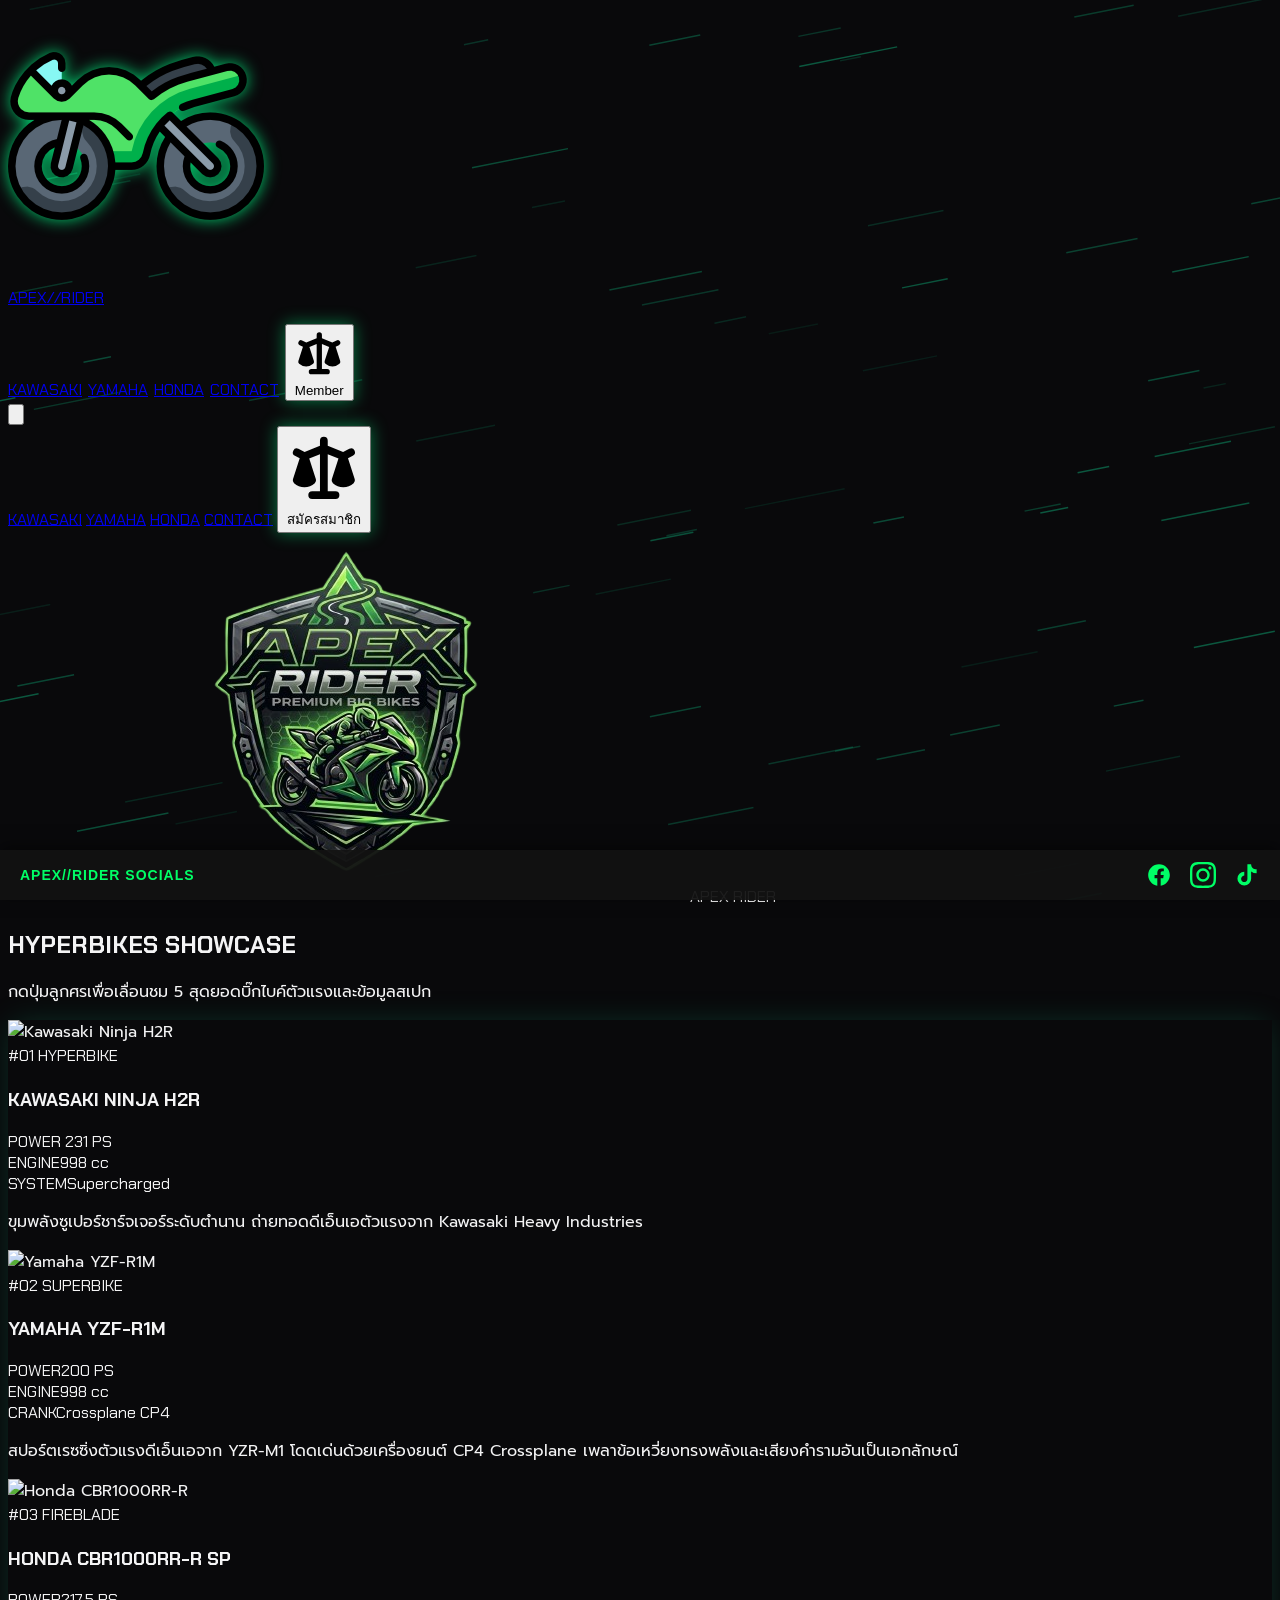
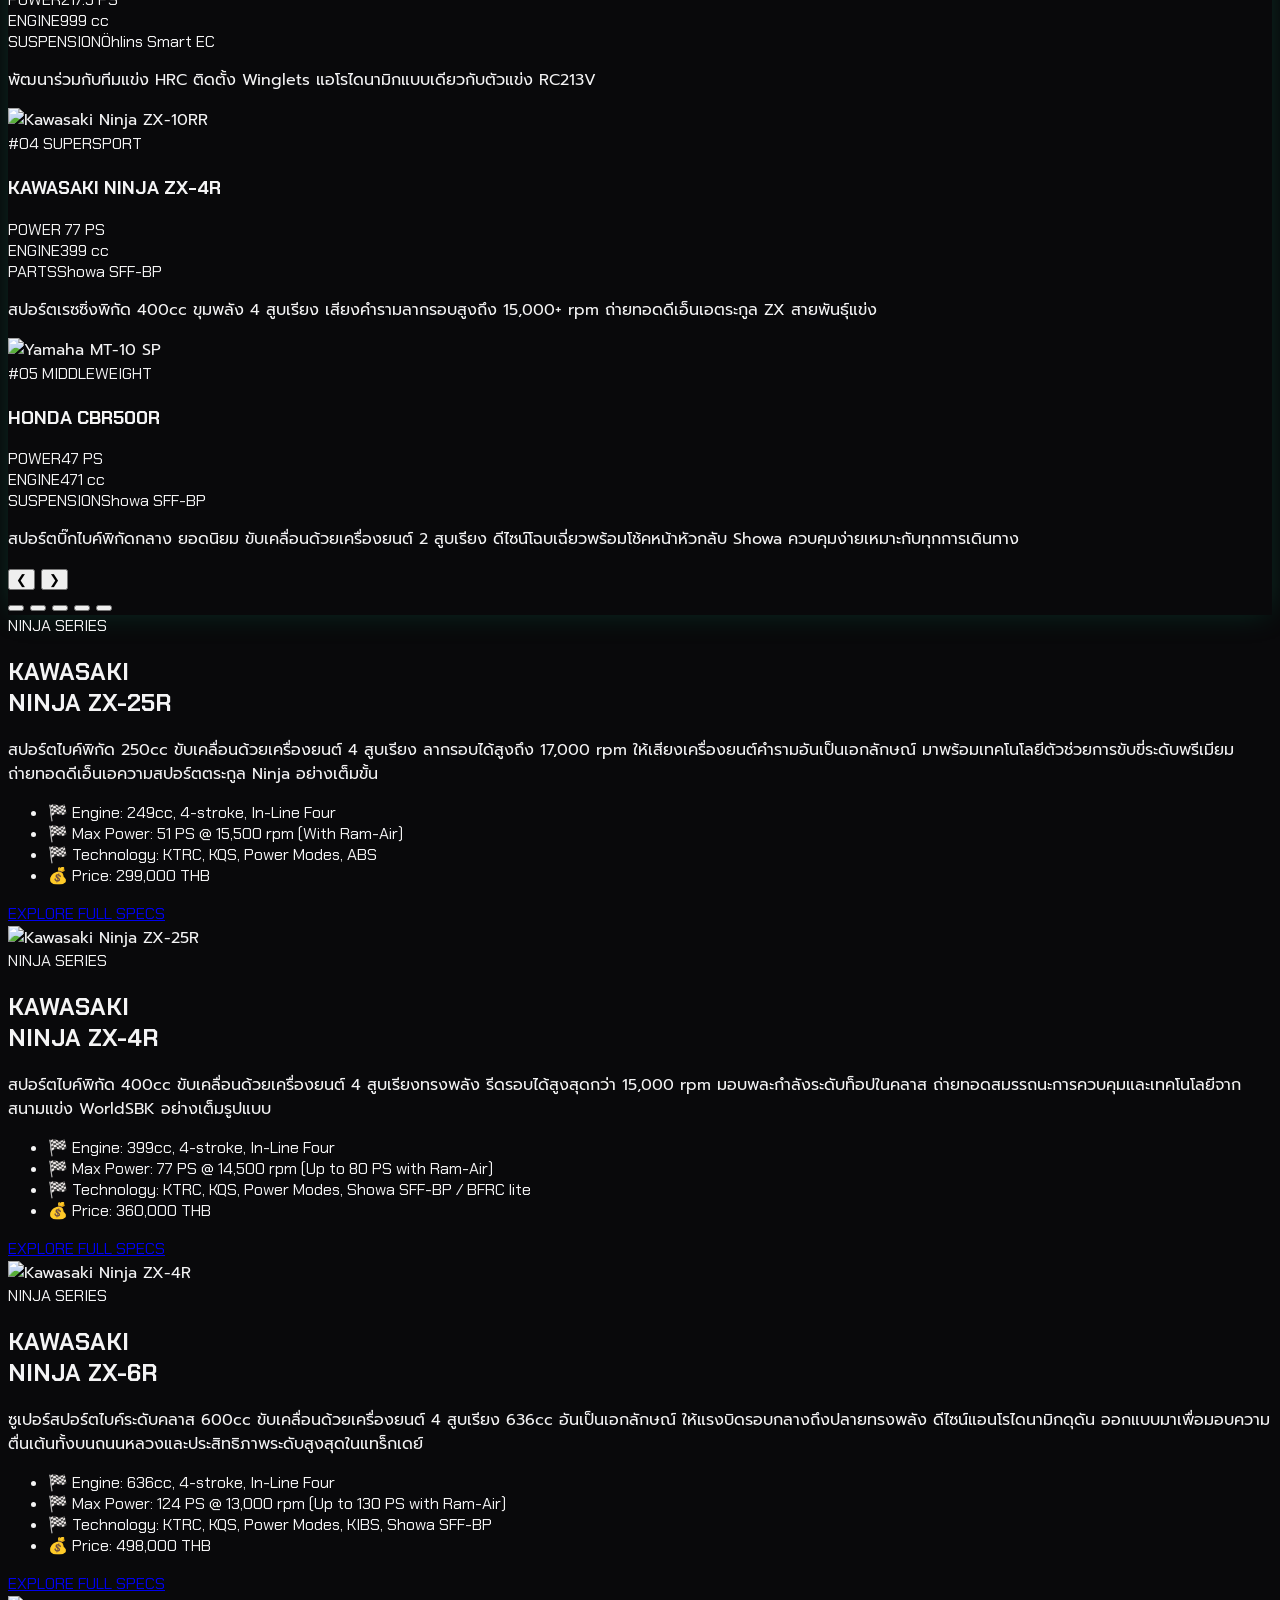
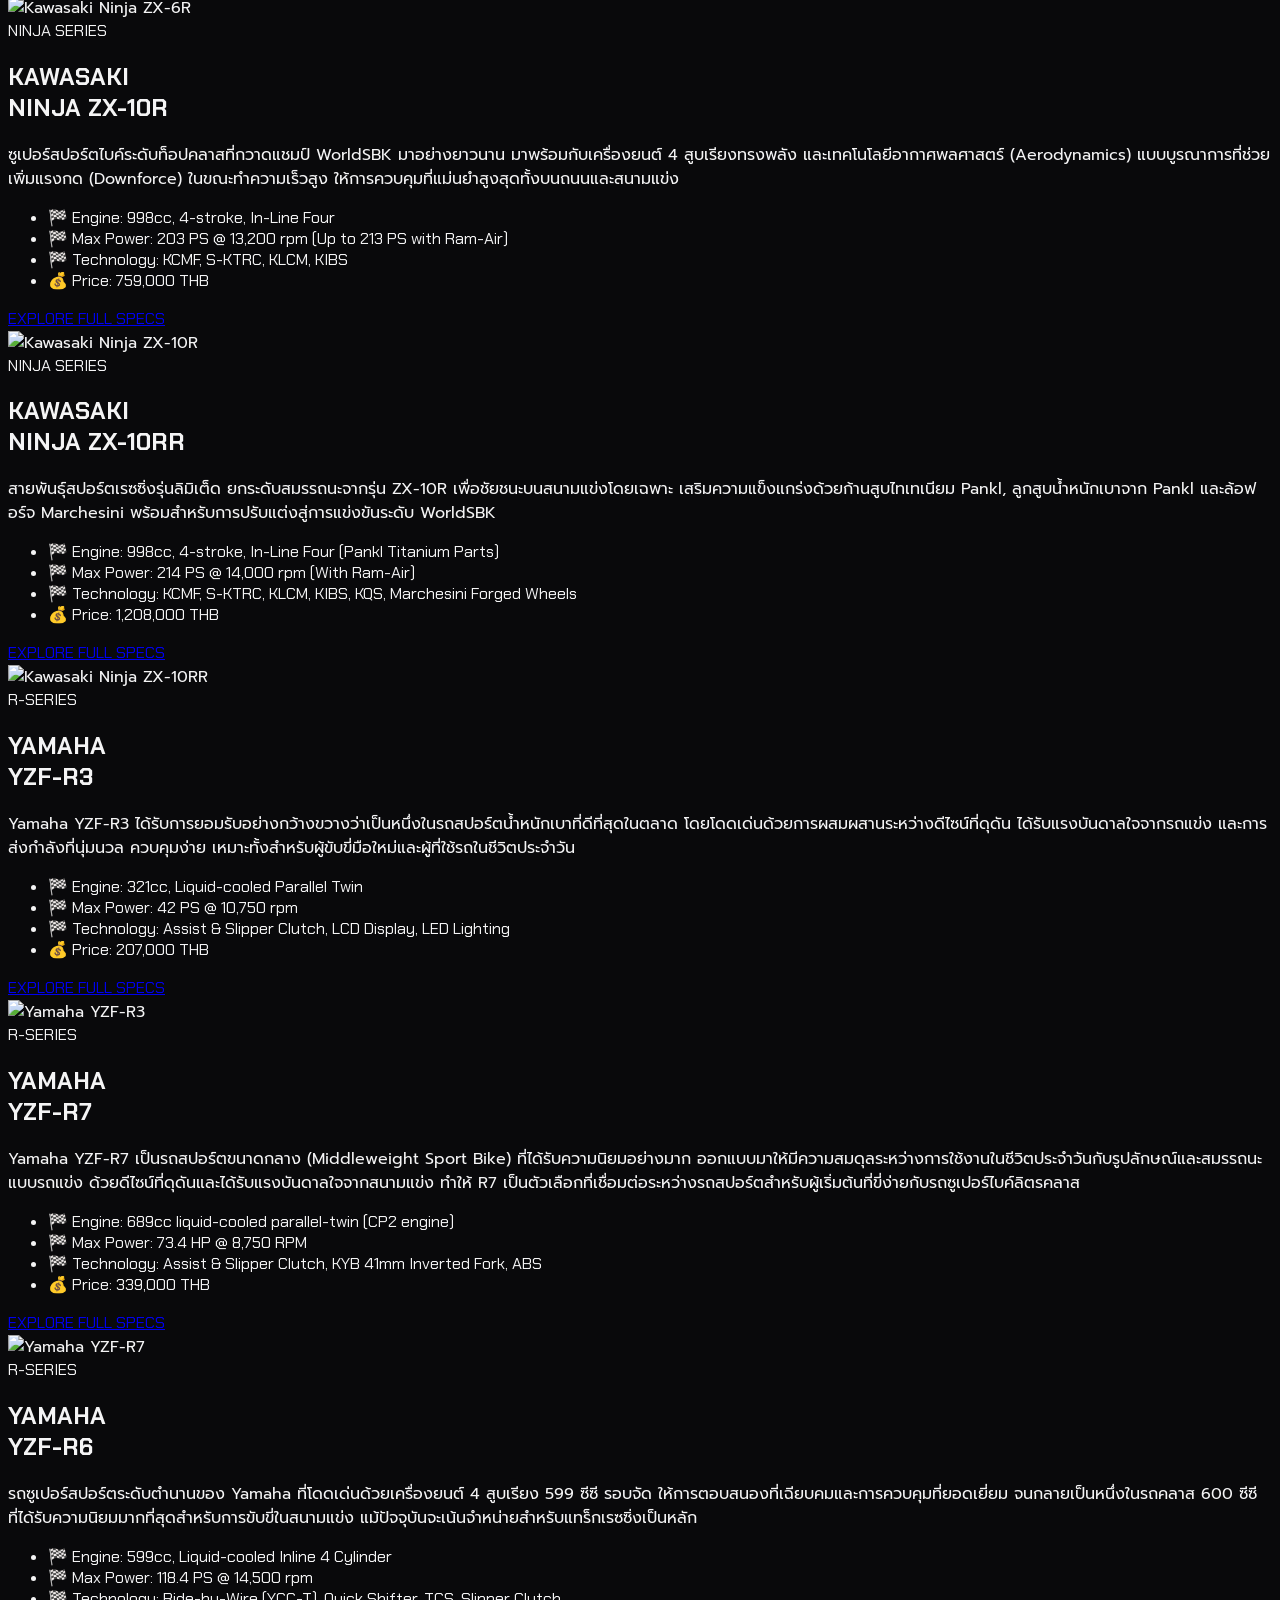
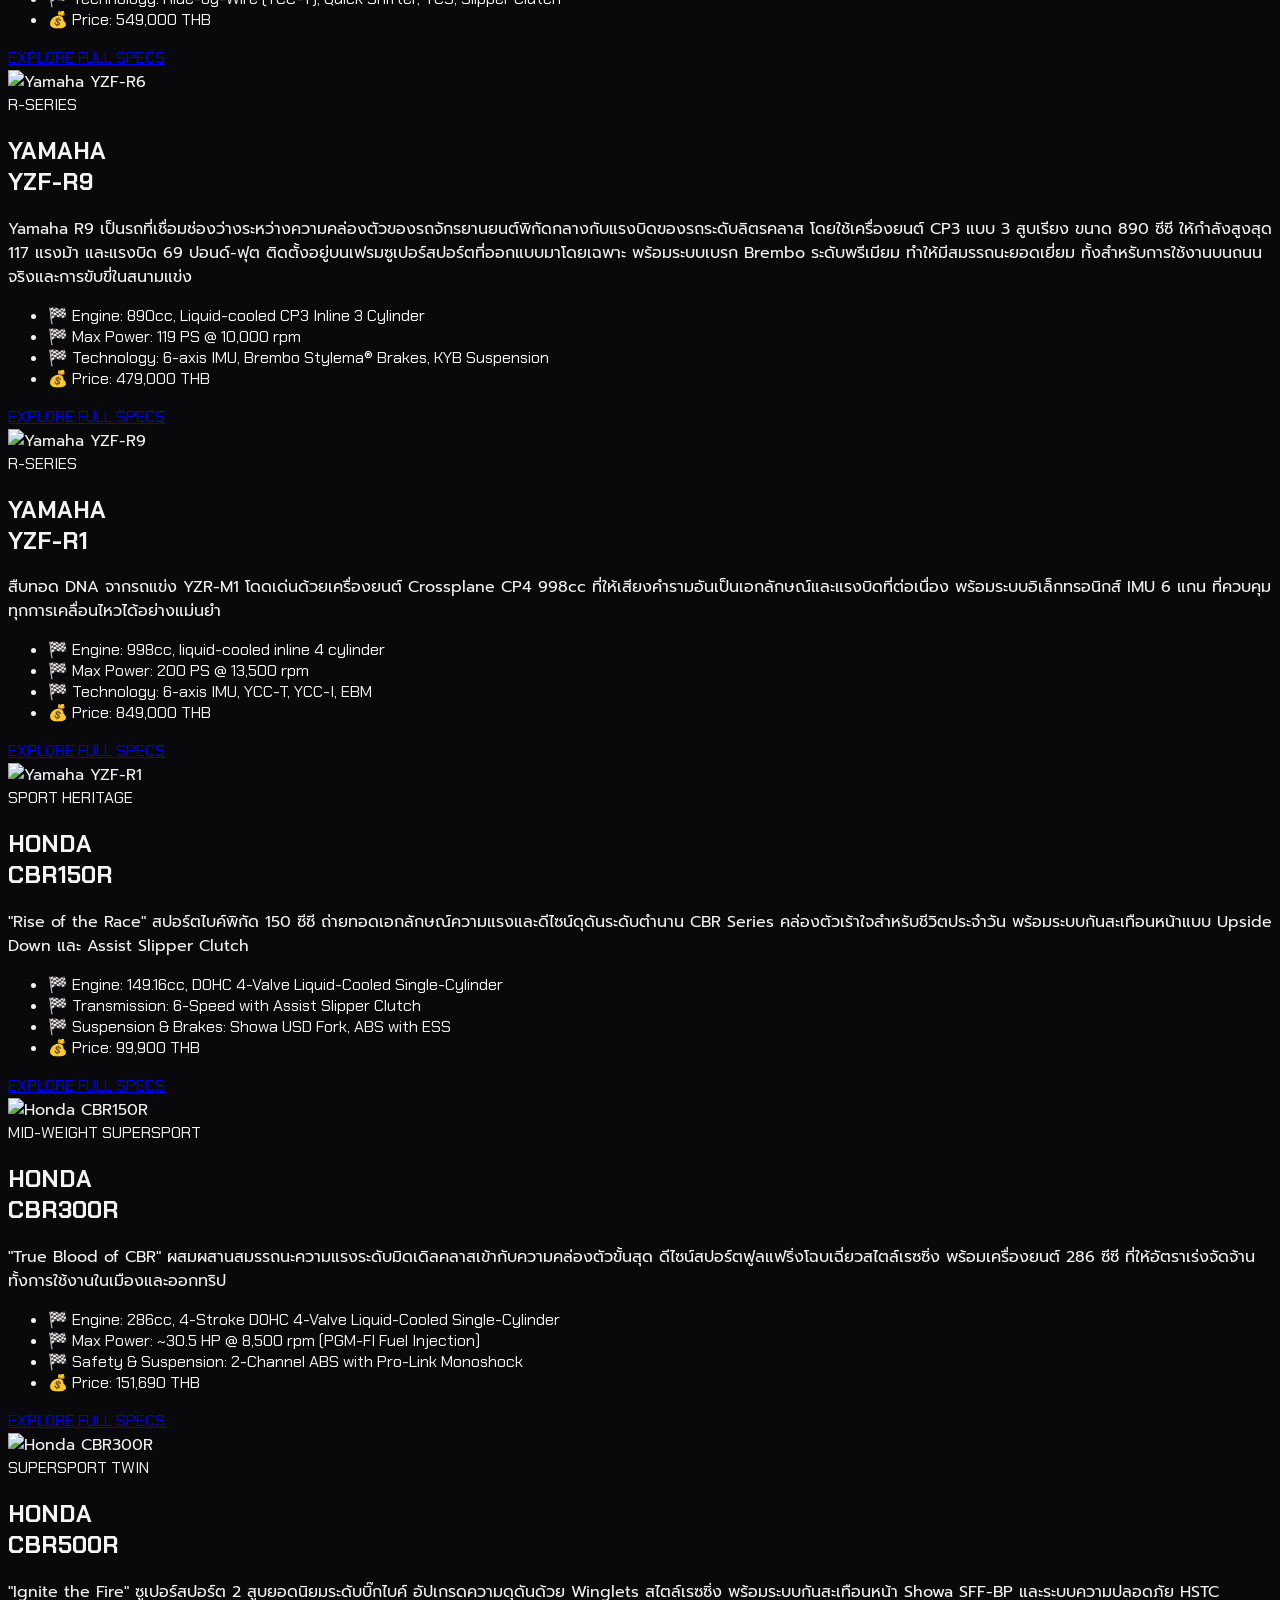
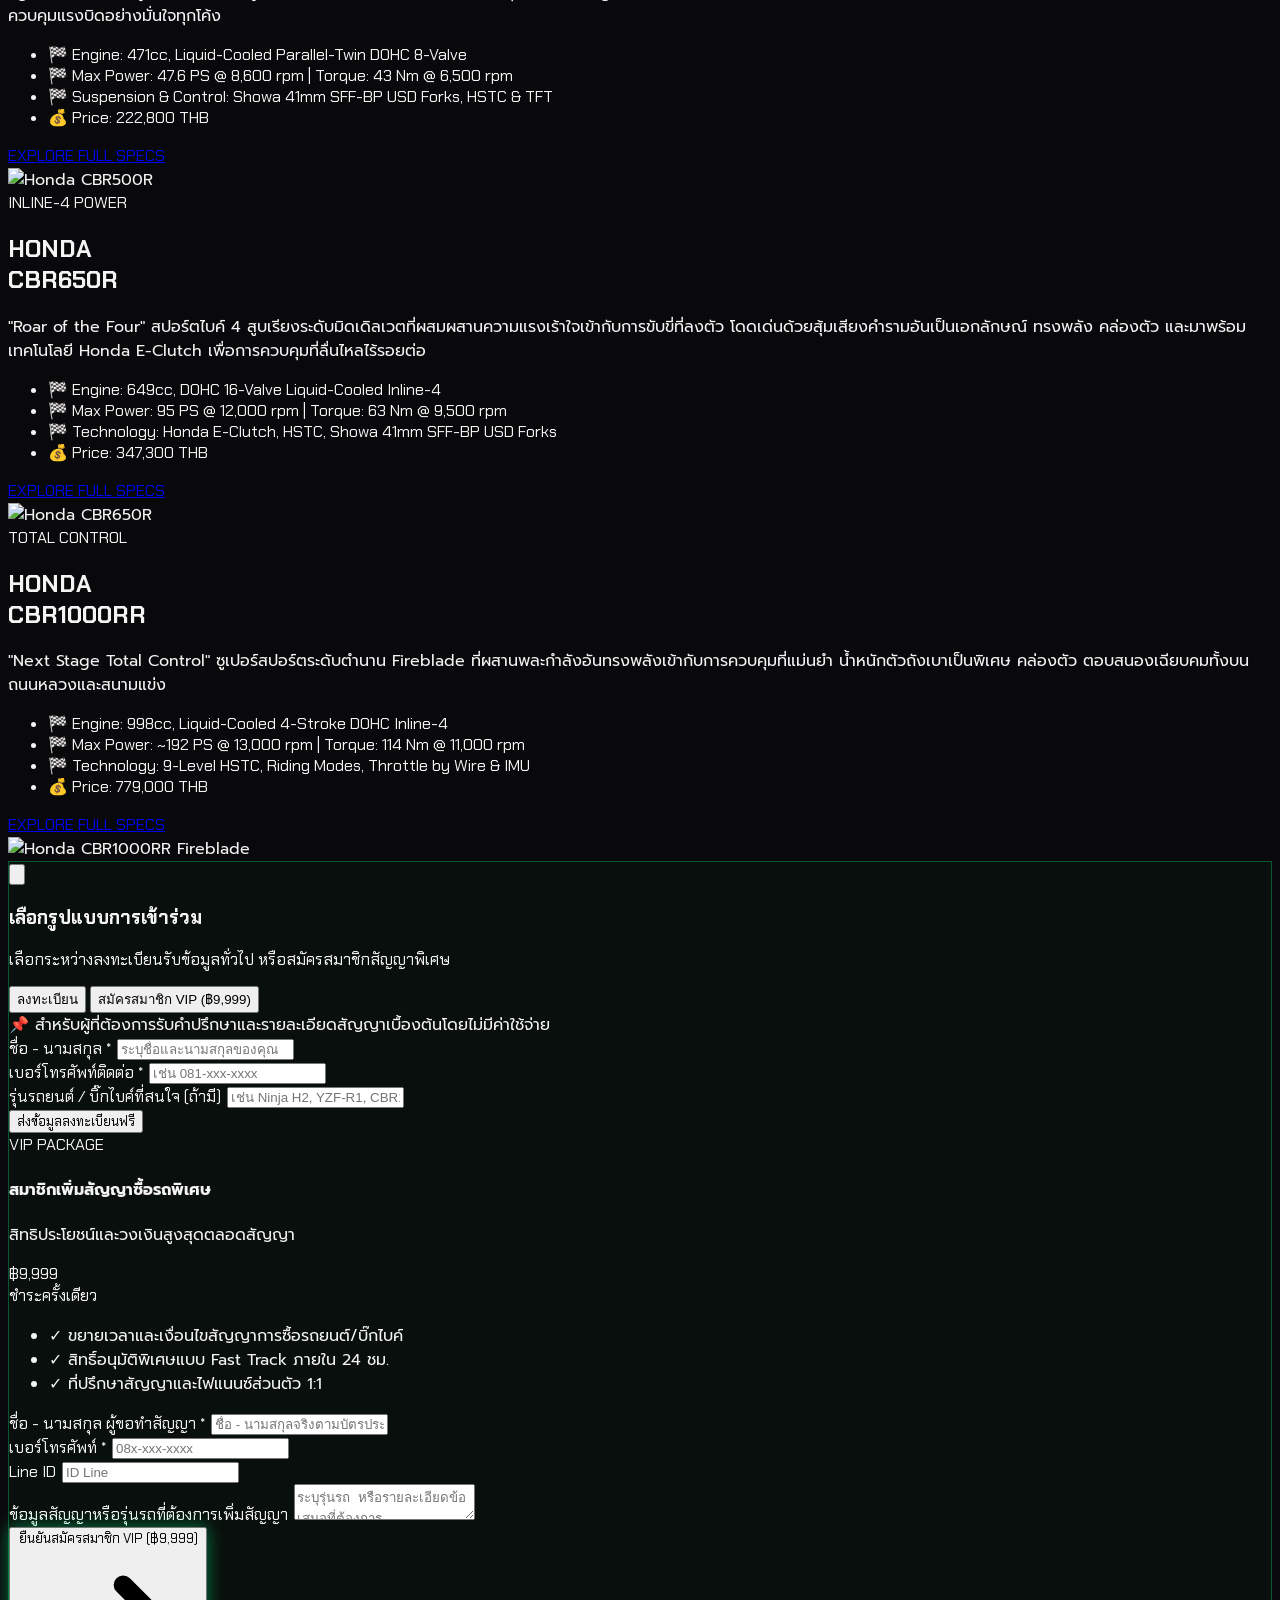
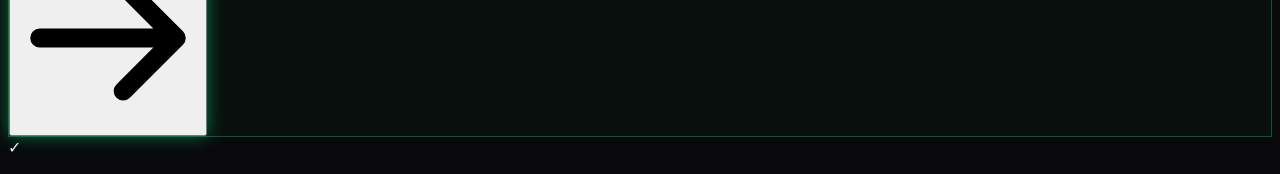
==== commit 49b27ad5: "fix navbar spacing" ====
--- a/index.html
+++ b/index.html
@@ -38,7 +38,7 @@
                     class="sound-btn hover:text-emerald-400 transition-colors uppercase font-chakra tracking-wider">YAMAHA</a>
                 <a href="#honda"
                     class="sound-btn hover:text-emerald-400 transition-colors uppercase font-chakra tracking-wider">HONDA</a>
-                <a href="#contact"
+                <a href="contact.html"
                     class="sound-btn hover:text-emerald-400 transition-colors uppercase font-chakra tracking-wider">CONTACT</a>
                 
                 <!-- ปุ่มสมัครสมาชิกสีเขียวข้าง CONTACT -->
@@ -84,22 +84,11 @@
     <!-- Section 1: Hero Section -->
     <section class="min-h-[80vh] flex flex-col items-center justify-center relative pt-24 px-4">
         <div class="group relative cursor-pointer text-center py-12 px-8 rounded-3xl transition-all duration-700">
-
-            <p
-                class="text-xs font-chakra tracking-[0.3em] text-neutral-600 group-hover:text-emerald-400/80 transition-colors duration-500 uppercase mb-4">
-                [ HOVER TO UNLEASH THE BEAST ]
-            </p>
-
-            <h1
-                class="font-chakra text-6xl sm:text-8xl md:text-9xl font-black italic uppercase tracking-tighter text-transparent bg-clip-text bg-gradient-to-r from-neutral-800 via-neutral-700 to-neutral-800 opacity-25 group-hover:opacity-100 group-hover:from-emerald-400 group-hover:via-green-300 group-hover:to-teal-400 transition-all duration-700 transform group-hover:scale-105 group-hover:drop-shadow-[0_0_35px_rgba(16,185,129,0.8)]">
-                APEX RIDER
-            </h1>
-
             <div
                 class="max-w-xl mx-auto mt-6 opacity-0 translate-y-4 group-hover:opacity-100 group-hover:translate-y-0 transition-all duration-700 delay-100">
-                <p class="text-neutral-400 text-sm sm:text-base font-light leading-relaxed">
-                    ขีดสุดแห่งจิตวิญญาณสายพันธุ์สปอร์ตบิ๊กไบค์ รวมตัวแรงระดับท็อปจาก <span
-                        class="text-emerald-400 font-semibold">KAWASAKI, YAMAHA, HONDA</span>
+                <img src="logo.png" alt="APEX RIDER Logo">
+                <span
+                        class="text-emerald-400 font-semibold font-chakra text-5xl">APEX RIDER</span>
                 </p>
             </div>
 
@@ -1064,114 +1053,6 @@
             </div>
         </section>
     </div>
-
-    <!-- Section 4: Contact & Team Members -->
-    <section id="contact" class="py-20 px-6 bg-neutral-900/60 relative z-10 border-t border-neutral-800">
-        <div class="max-w-7xl mx-auto space-y-10">
-
-            <div class="reveal text-center max-w-2xl mx-auto space-y-3">
-                <span
-                    class="inline-block px-3 py-1 bg-emerald-950/80 border border-emerald-500/40 text-emerald-400 text-xs font-chakra tracking-widest skew-x-[-12deg]">
-                    GET IN TOUCH
-                </span>
-                <h2 class="font-chakra text-3xl sm:text-5xl font-black italic text-white uppercase tracking-wide">
-                    CONTACT <span class="text-emerald-400">DEVELOPERS</span>
-                </h2>
-                <p class="text-neutral-400 text-xs sm:text-sm">
-                    ทีมงานผู้พัฒนาระบบ Apex Biker ร่วมพูดคุย แลกเปลี่ยนข้อมูล หรือติดต่อโปรเจกต์ได้ทางช่องทางด้านล่าง
-                </p>
-            </div>
-
-            <!-- Grid 4 Contact Cards -->
-            <div class="reveal grid sm:grid-cols-2 lg:grid-cols-4 gap-6">
-
-                <!-- Card 1 -->
-                <div
-                    class="p-6 bg-neutral-900/90 border border-neutral-800 rounded-xl hover:border-emerald-500/50 transition-all glow-box space-y-4 text-center">
-                    <div
-                        class="w-24 h-24 mx-auto rounded-full bg-emerald-500/10 border border-emerald-500/30 flex items-center justify-center text-emerald-400 text-2xl overflow-hidden">
-                        <img src="11517.jpg" alt="jurry" class="w-full h-full object-cover" onerror="this.src='https://placehold.co/100x100/101010/00ff87?text=Jerry'">
-                    </div>
-                    <h3 class="font-chakra text-lg font-bold italic text-white uppercase">Thiraphop Sapsiriloet</h3>
-                    <p class="text-neutral-400 text-xs leading-relaxed">
-                        Instagram: <a href="https://www.instagram.com/bukpx/" class="text-emerald-400 hover:underline">bukpx</a> <br />
-                        GitHub: <a href="https://github.com/bukki123456gg-boop" class="text-emerald-400 hover:underline">bukki123456gg</a> <br />
-                        Resume: <a href="https://bukki123456gg-boop.github.io/Jerry.HTML/" class="text-emerald-400 hover:underline">Profile Link</a>
-                    </p>
-                    <span
-                        class="inline-block font-chakra text-[11px] text-emerald-400 font-semibold tracking-wider">คัลเลอร์ให้เรียกสี ขันHee ให้เรียกโพม</span>
-                </div>
-
-                <!-- Card 2 -->
-                <div
-                    class="p-6 bg-neutral-900/90 border border-neutral-800 rounded-xl hover:border-emerald-500/50 transition-all glow-box space-y-4 text-center">
-                    <div
-                        class="w-24 h-24 mx-auto rounded-full bg-emerald-500/10 border border-emerald-500/30 flex items-center justify-center text-emerald-400 text-2xl overflow-hidden">
-                        <img src="photo1.JPG" alt="Film" class="w-full h-full object-cover" onerror="this.src='https://placehold.co/100x100/101010/00ff87?text=Film'">
-                    </div>
-                    <h3 class="font-chakra text-lg font-bold italic text-white uppercase">Sittichai Supasorn</h3>
-                    <p class="text-neutral-400 text-xs leading-relaxed">
-                        Instagram: <a href="https://www.instagram.com/fg_ilm1/" class="text-emerald-400 hover:underline">fg_ilm1</a> <br />
-                        GitHub: <a href="https://github.com/filmkimi" class="text-emerald-400 hover:underline">filmkimi</a> <br />
-                        Resume: <a href="https://filmkimi.github.io/resume_new/" class="text-emerald-400 hover:underline">Profile Link</a>
-                    </p>
-                    <span
-                        class="inline-block font-chakra text-[11px] text-emerald-400 font-semibold tracking-wider">ร่างกายไม่ครบ 32 ถ้าถามว่าขาดอะไร อ่อขาดเเฟน</span>
-                </div>
-
-                <!-- Card 3 -->
-                <div
-                    class="p-6 bg-neutral-900/90 border border-neutral-800 rounded-xl hover:border-emerald-500/50 transition-all glow-box space-y-4 text-center">
-                    <div
-                        class="w-24 h-24 mx-auto rounded-full bg-emerald-500/10 border border-emerald-500/30 flex items-center justify-center text-emerald-400 text-2xl overflow-hidden">
-                        <img src="S__15433738.jpg" alt="Pun" class="w-full h-full object-cover" onerror="this.src='https://placehold.co/100x100/101010/00ff87?text=Pero'">
-                    </div>
-                    <h3 class="font-chakra text-lg font-bold italic text-white uppercase">Punnawat Mahakeeta</h3>
-                    <p class="text-neutral-400 text-xs leading-relaxed">
-                        Instagram: <a href="https://www.instagram.com/pero.jr_/" class="text-emerald-400 hover:underline">pero.jr_</a> <br />
-                        GitHub: <a href="https://github.com/PeroJR305" class="text-emerald-400 hover:underline">PeroJR305</a> <br />
-                        Resume: <a href="https://perojr305.github.io/ResumePERO/" class="text-emerald-400 hover:underline">Profile Link</a>
-                    </p>
-                    <span
-                        class="inline-block font-chakra text-[11px] text-emerald-400 font-semibold tracking-wider">ถ้าคุณไม่ชอบขนม หันมาชอบผมก็ได้นะ</span>
-                </div>
-
-                <!-- Card 4 -->
-                <div
-                    class="p-6 bg-neutral-900/90 border border-neutral-800 rounded-xl hover:border-emerald-500/50 transition-all glow-box space-y-4 text-center">
-                    <div
-                        class="w-24 h-24 mx-auto rounded-full bg-emerald-500/10 border border-emerald-500/30 flex items-center justify-center text-emerald-400 text-2xl overflow-hidden">
-                        <img src="S__6504450.jpg" alt="flat" class="w-full h-full object-cover" onerror="this.src='https://placehold.co/100x100/101010/00ff87?text=Flat'">
-                    </div>
-                    <h3 class="font-chakra text-lg font-bold italic text-white uppercase">Weerapat Thobansong</h3>
-                    <p class="text-neutral-400 text-xs leading-relaxed">
-                        Instagram: <a href="https://www.instagram.com/weerapat_7380" class="text-emerald-400 hover:underline">weerapat_7380</a> <br />
-                        GitHub: <a href="https://github.com/weerapat7380-sys" class="text-emerald-400 hover:underline">weerapat7380-sys</a> <br />
-                        Resume: <a href="https://weerapat7380-sys.github.io/ResumeFLAT/" class="text-emerald-400 hover:underline">Profile Link</a>
-                    </p>
-                    <span
-                        class="inline-block font-chakra text-[11px] text-emerald-400 font-semibold tracking-wider">ถ้าป้าข้างบ้านชอบถามว่ากินเหล้าได้อะไร...ให้ตอบไปได้เสมอ</span>
-                </div>
-
-            </div>
-        </div>
-    </section>
-
-    <!-- Footer -->
-    <footer class="border-t border-neutral-800/80 bg-neutral-950/80 py-6 z-10 backdrop-blur-sm">
-        <div class="max-w-7xl mx-auto px-6 flex flex-col sm:flex-row items-center justify-between gap-4">
-            <p class="text-neutral-500 text-xs font-chakra tracking-wider">
-                &copy; 2026 APEX//RIDER. ALL RIGHTS RESERVED. HIGH PERFORMANCE MOTOCYCLE SHOWCASE.
-            </p>
-            <div class="flex space-x-6 text-xs font-chakra text-neutral-400">
-                <a href="#kawasaki" class="hover:text-emerald-400 transition-colors">KAWASAKI</a>
-                <a href="#yamaha" class="hover:text-emerald-400 transition-colors">YAMAHA</a>
-                <a href="#honda" class="hover:text-emerald-400 transition-colors">HONDA</a>
-                <a href="#contact" class="hover:text-emerald-400 transition-colors">CONTACT</a>
-            </div>
-        </div>
-    </footer>
-
     <!-- ========================================================= -->
     <!-- MODAL POPUP: สมัครสมาชิก & ลงทะเบียน (โปร่งใส เห็นฉากหลัง) -->
     <!-- ========================================================= -->
--- a/style.css
+++ b/style.css
@@ -145,4 +145,142 @@
 /* Input Focus Glow */
 input:focus, textarea:focus {
 box-shadow: 0 0 14px rgba(0, 255, 135, 0.2);
+}
+.header-title {
+  text-align: center;
+  margin-bottom: 40px;
+  display: flex;
+  flex-direction: column;
+  align-items: center;
+}
+
+.header-title .badge {
+  display: inline-block;
+  font-size: 0.85rem;
+  font-weight: 600;
+  font-style: italic;
+  color: #00ff87;
+  border: 1px solid rgba(0, 255, 135, 0.4);
+  background: rgba(0, 255, 135, 0.05);
+  padding: 4px 16px;
+  border-radius: 4px;
+  margin-bottom: 12px;
+  letter-spacing: 1px;
+}
+
+.header-title h1 {
+  font-size: 2.8rem;
+  font-weight: 900;
+  font-style: italic;
+  color: #ffffff;
+  line-height: 1.1;
+  text-transform: uppercase;
+  letter-spacing: 1.5px;
+  margin-bottom: 16px;
+}
+
+.header-title h1 .highlight {
+  color: #00ff87;
+  text-shadow: 0 0 15px rgba(0, 255, 135, 0.4);
+}
+
+.header-title p {
+  color: #a0aec0;
+  font-size: 0.95rem;
+  max-width: 550px;
+}
+
+/* --- การ์ดและโปรไฟล์ --- */
+.team-grid {
+  display: grid;
+  grid-template-columns: repeat(2, 1fr);
+  gap: 24px;
+  width: 100%;
+}
+
+.contact-card {
+  background: #141414;
+  border-radius: 16px;
+  padding: 24px;
+  display: flex;
+  align-items: center;
+  gap: 20px;
+  box-shadow: 0 4px 20px rgba(0, 0, 0, 0.5);
+  transition: transform 0.25s ease, box-shadow 0.25s ease, border-color 0.25s ease;
+  border: 1px solid #222222;
+}
+
+.contact-card:hover {
+  transform: translateY(-5px);
+  border-color: #00ff87;
+  box-shadow: 0 8px 25px rgba(0, 255, 135, 0.15);
+}
+
+.avatar-wrapper {
+  position: relative;
+  flex-shrink: 0;
+}
+
+.avatar {
+  width: 85px;
+  height: 85px;
+  border-radius: 50%;
+  object-fit: cover;
+  border: 3px solid #00ff87;
+  box-shadow: 0 0 10px rgba(0, 255, 135, 0.2);
+}
+
+.info {
+  display: flex;
+  flex-direction: column;
+  gap: 4px;
+  overflow: hidden;
+}
+
+.name {
+  font-size: 1.15rem;
+  font-weight: 600;
+  color: #ffffff;
+}
+
+.role {
+  font-size: 0.85rem;
+  color: #00ff87;
+  font-weight: 500;
+  background: rgba(0, 255, 135, 0.1);
+  border: 1px solid rgba(0, 255, 135, 0.2);
+  display: inline-block;
+  padding: 2px 10px;
+  border-radius: 20px;
+  width: fit-content;
+  margin-bottom: 6px;
+}
+
+.contact-item {
+  font-size: 0.85rem;
+  color: #a0aec0;
+  display: flex;
+  align-items: center;
+  gap: 8px;
+  text-decoration: none;
+  word-break: break-all;
+}
+
+.contact-item i {
+  color: #00ff87;
+  font-size: 0.9rem;
+  width: 14px;
+}
+
+.contact-item:hover {
+  color: #00ff87;
+}
+.container {
+  width: 100%;
+  max-width: 900px;
+  display: flex;
+  flex-direction: column;
+  align-items: center;
+  margin-top: 100px; 
+  margin-bottom: 60px;
 }
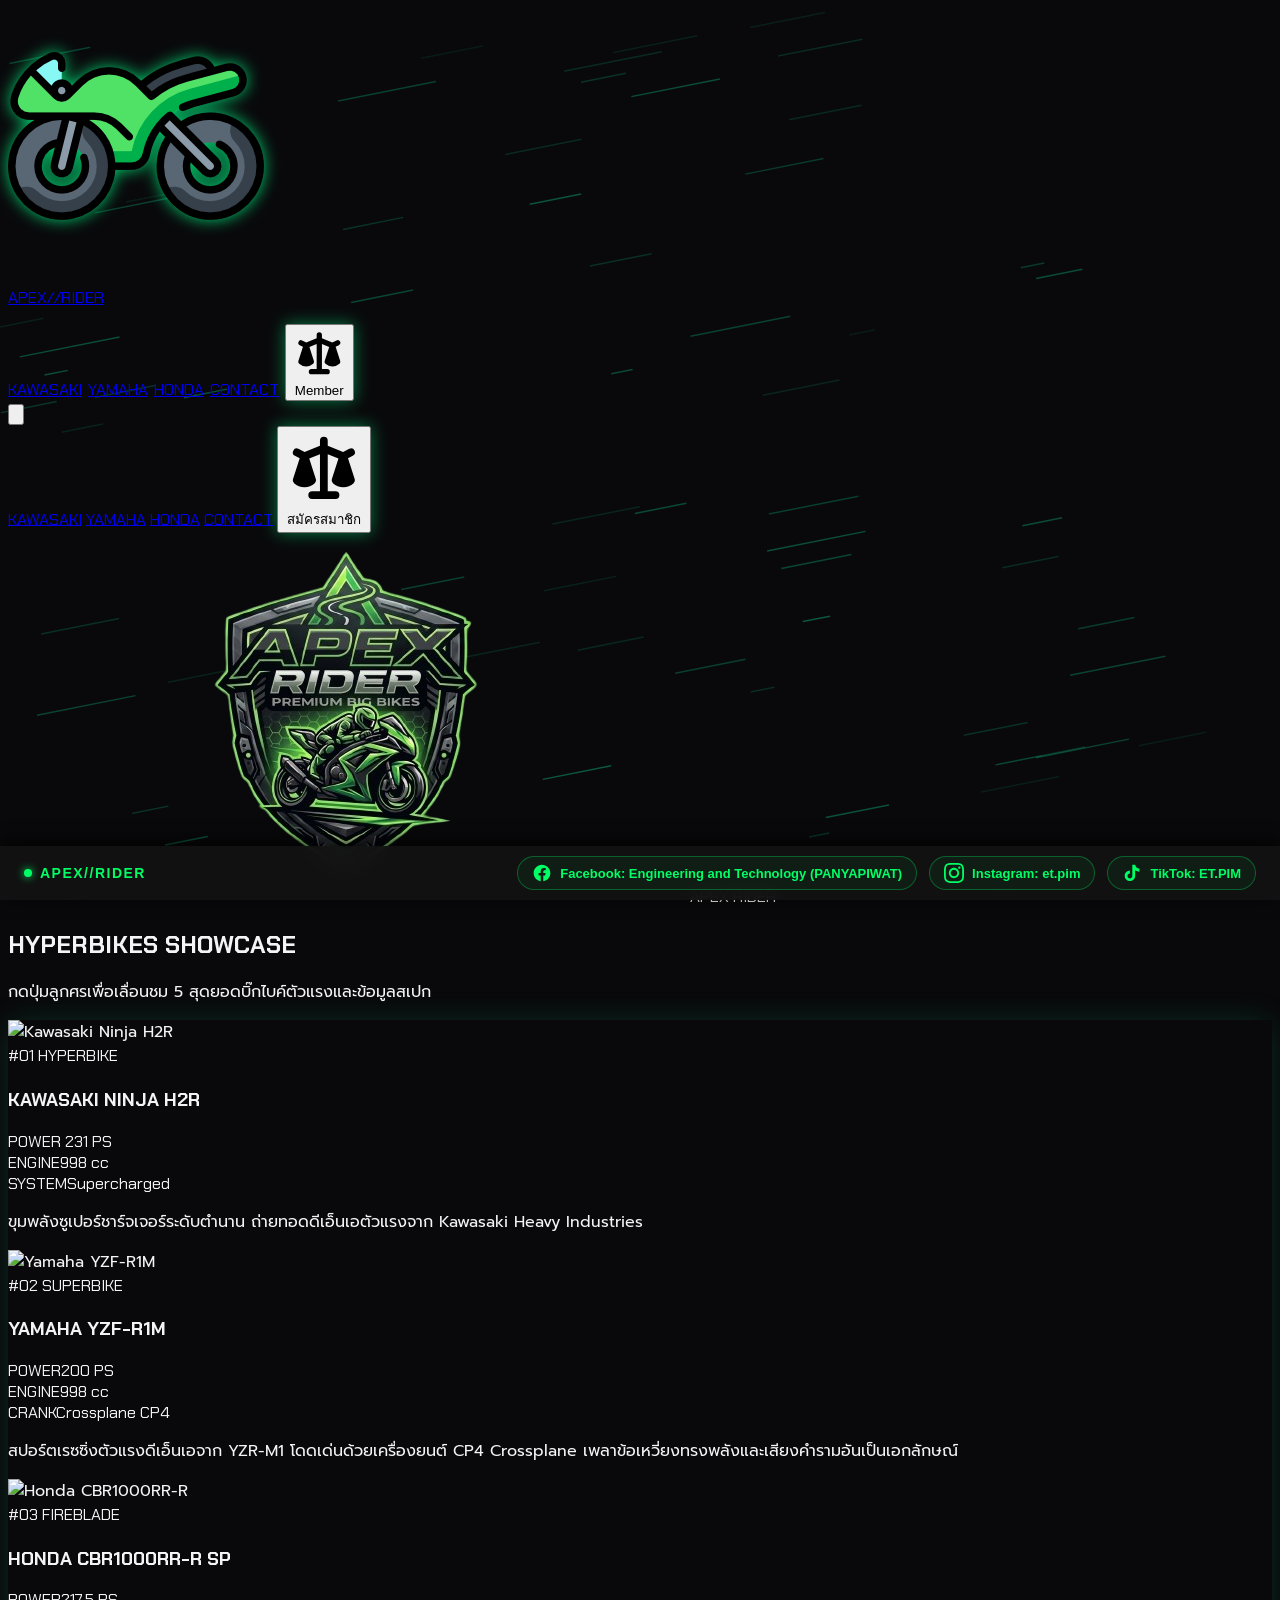
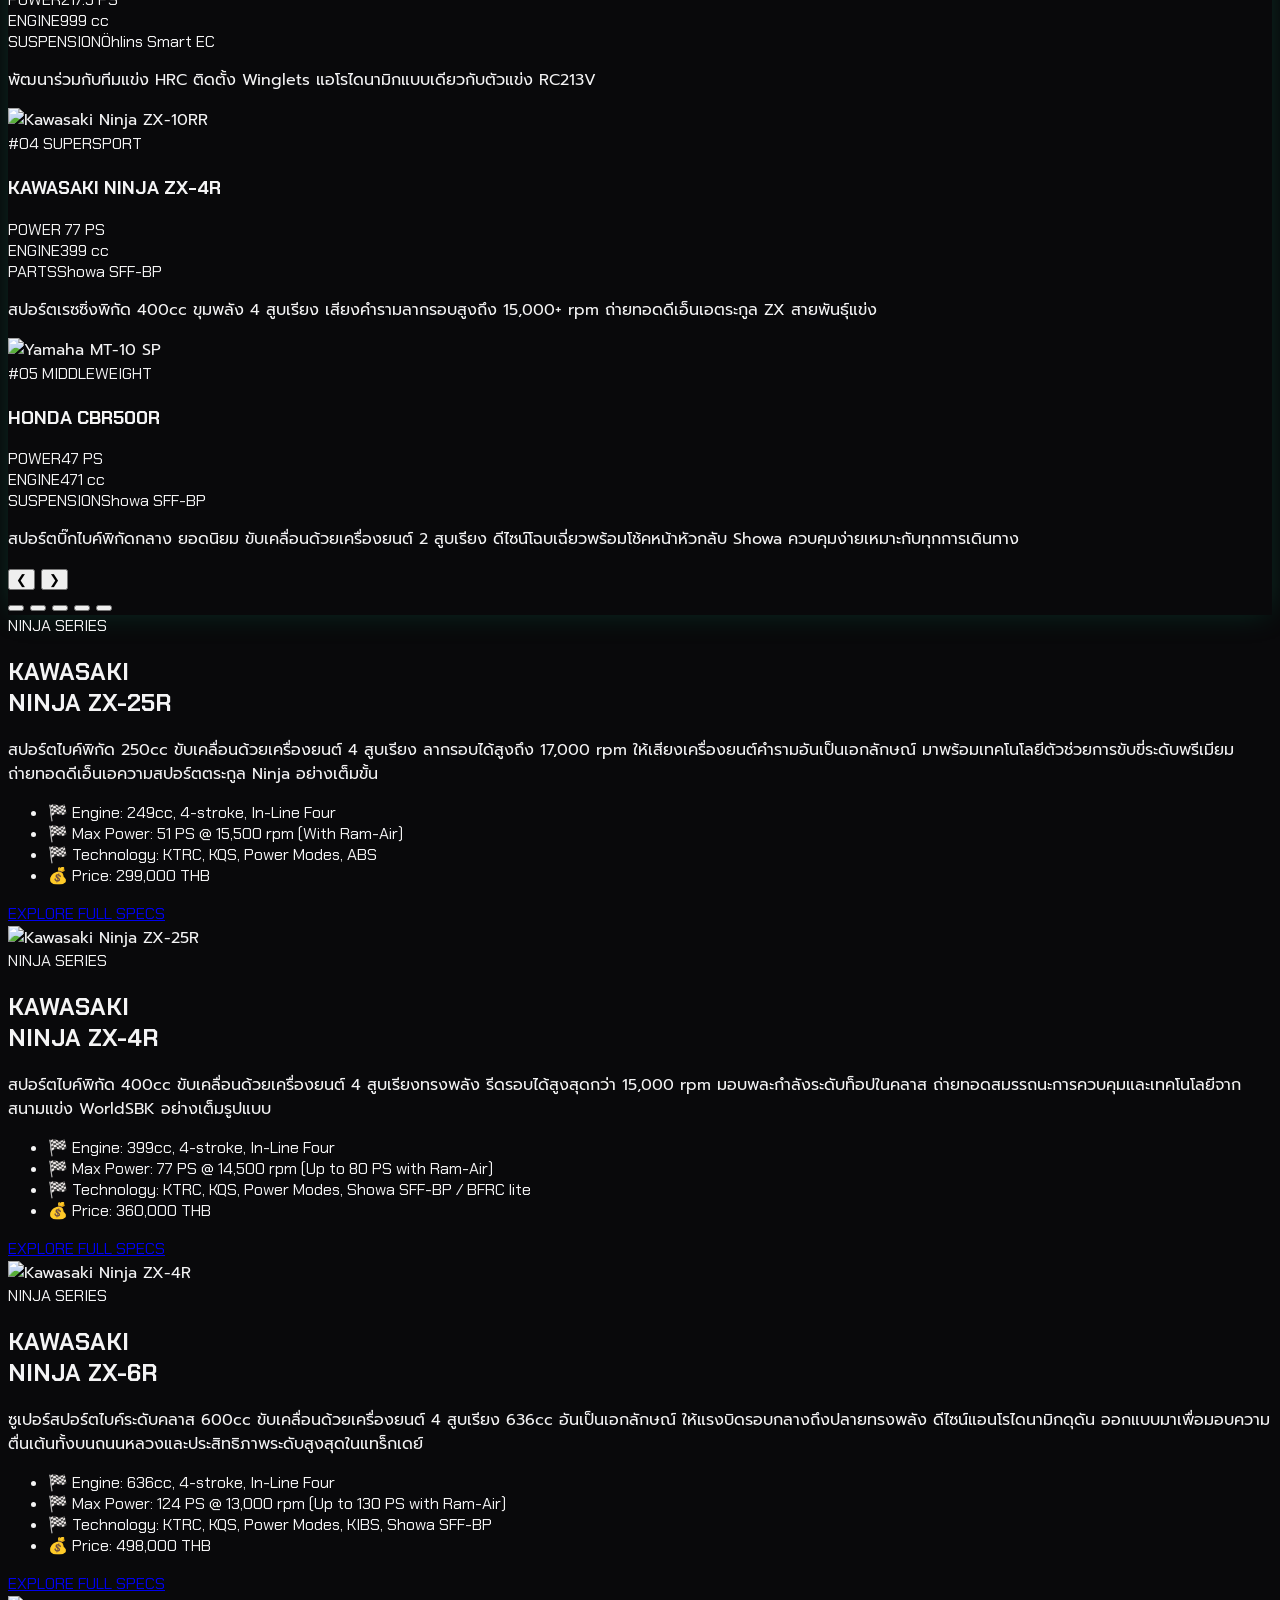
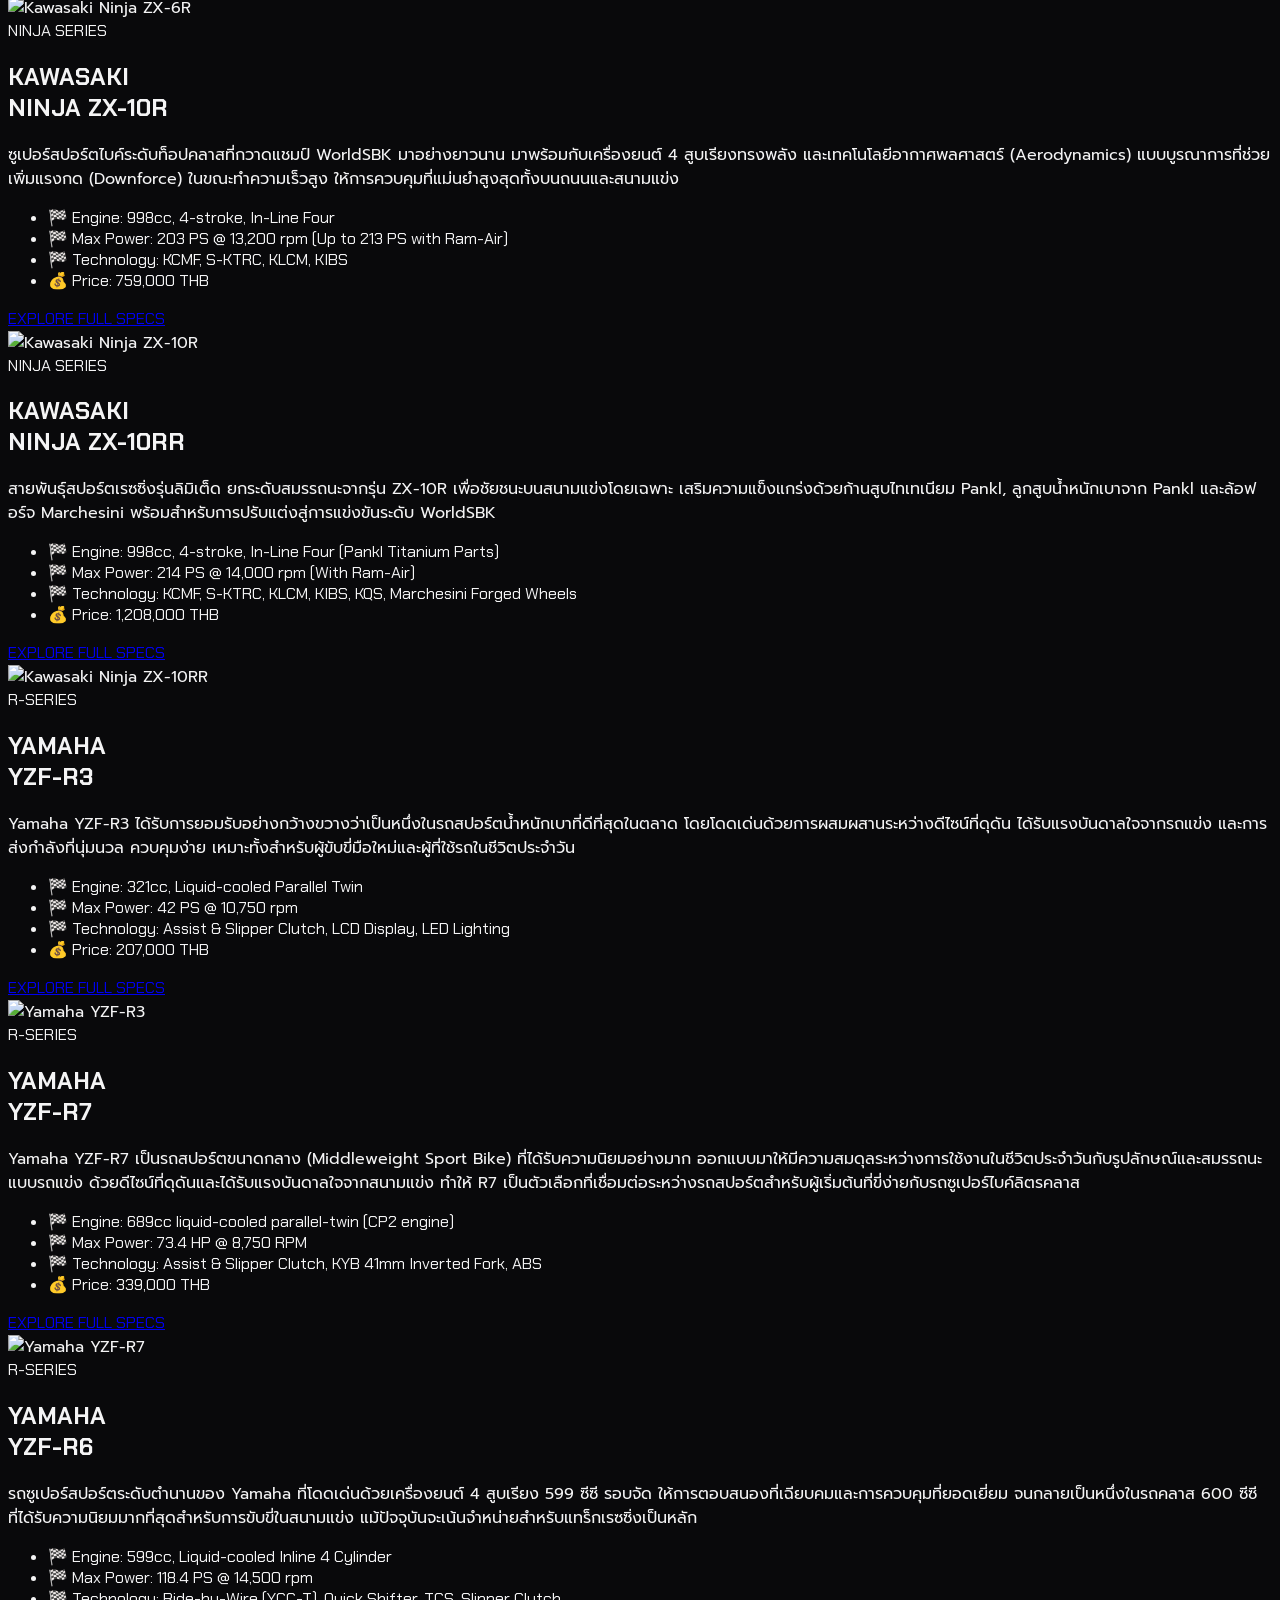
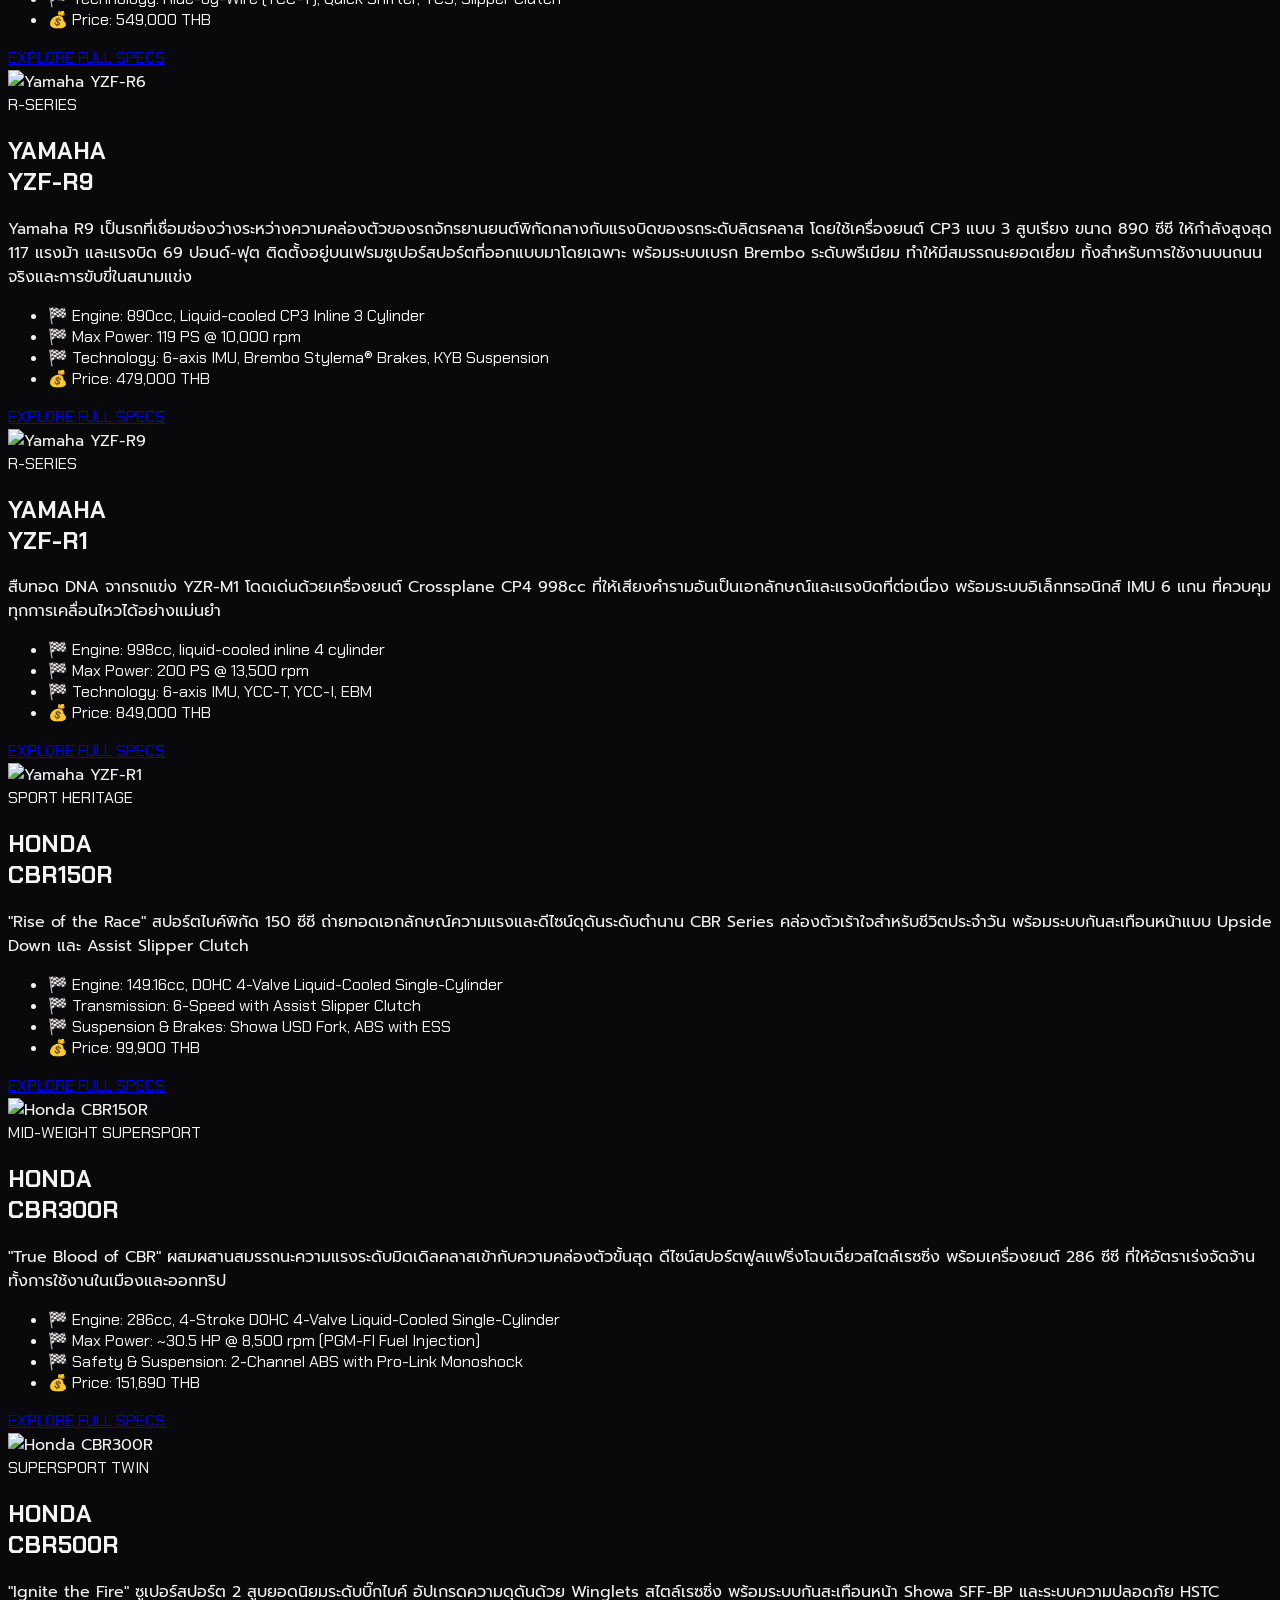
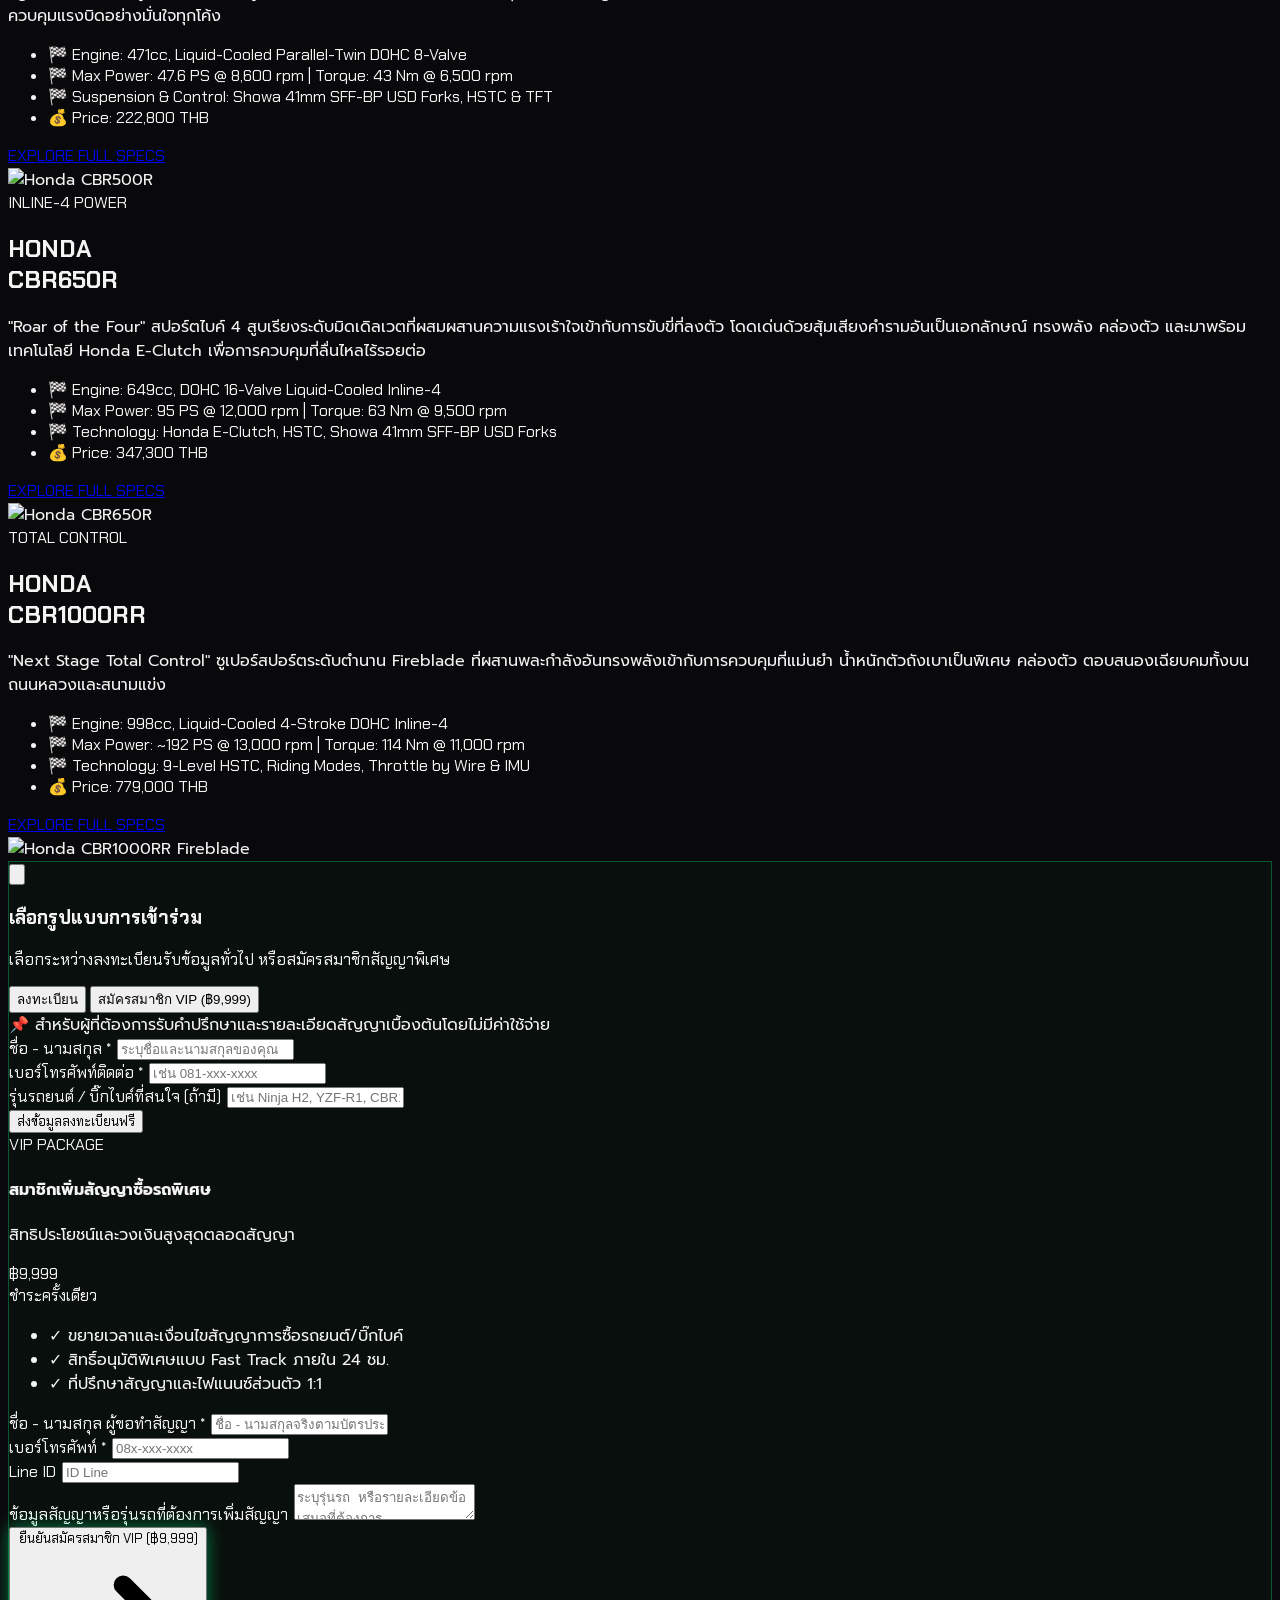
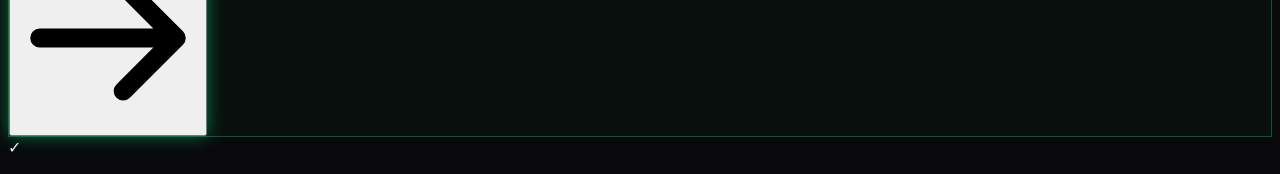
==== commit 4ac02870: "push again" ====
--- a/index.html
+++ b/index.html
@@ -1267,35 +1267,48 @@
     <!-- ไฟล์สคริปต์ภายนอก -->
     <script src="index.js"></script>
     <!-- Fixed/Sticky Social Bar (APEX//RIDER Theme) -->
-<div class="sticky-social-bar" style="position: fixed; bottom: 0; left: 0; width: 100%; background-color: rgba(18, 18, 18, 0.95); padding: 12px 20px; display: flex; justify-content: space-between; align-items: center; box-shadow: 0 -4px 15px rgba(0, 0, 0, 0.5); z-index: 100; box-sizing: border-box;">
+<div class="sticky-social-bar" style="position: fixed; bottom: 0; left: 0; width: 100%; background-color: rgba(18, 18, 18, 0.95); backdrop-filter: blur(8px); padding: 10px 24px; display: flex; justify-content: space-between; align-items: center; box-shadow: 0 -4px 20px rgba(0, 0, 0, 0.8); z-index: 100; box-sizing: border-box; flex-wrap: wrap; gap: 16px;">
     
-    <!-- ข้อความด้านซ้าย -->
-    <div style="font-family: sans-serif; font-size: 14px; font-weight: bold; color: #00ff66; letter-spacing: 1px; text-transform: uppercase;">
-        APEX//RIDER SOCIALS
+    <!-- ข้อความด้านซ้าย (เก็บ APEX//RIDER ไว้) -->
+    <div style="font-family: sans-serif; font-size: 14px; font-weight: 800; color: #00ff66; letter-spacing: 1.5px; text-transform: uppercase; display: flex; align-items: center; gap: 8px;">
+        <span style="display: inline-block; width: 8px; height: 8px; background-color: #00ff66; border-radius: 50%; box-shadow: 0 0 8px #00ff66;"></span>
+        APEX//RIDER
     </div>
 
-    <!-- ไอคอนด้านขวา (Facebook, Instagram, TikTok) -->
-    <div class="social-icons" style="display: flex; gap: 18px; align-items: center;">
+    <!-- ปุ่มโซเชียลพร้อมชื่อ จัดชิดฝั่งขวา -->
+    <div class="social-icons" style="display: flex; gap: 12px; align-items: center; justify-content: flex-end; font-family: sans-serif; flex-wrap: wrap;">
         
         <!-- Facebook: ET PIM -->
-        <a href="https://www.facebook.com/ET.PIM?locale=th_TH" target="_blank" rel="noopener noreferrer" style="color: #00ff66; display: flex; align-items: center; transition: transform 0.2s; cursor: inherit;" onmouseover="this.style.transform='scale(1.2)'" onmouseout="this.style.transform='scale(1)'">
-            <svg width="26" height="26" fill="currentColor" viewBox="0 0 24 24">
+        <a href="https://www.facebook.com/ET.PIM?locale=th_TH" target="_blank" rel="noopener noreferrer" 
+           style="color: #00ff66; display: flex; align-items: center; gap: 8px; padding: 6px 14px; background: rgba(0, 255, 102, 0.05); border: 1px solid rgba(0, 255, 102, 0.3); border-radius: 20px; text-decoration: none; font-size: 13px; font-weight: bold; transition: all 0.3s ease; cursor: inherit;" 
+           onmouseover="this.style.background='rgba(0, 255, 102, 0.2)'; this.style.borderColor='#00ff66'; this.style.boxShadow='0 0 10px rgba(0, 255, 102, 0.4)'; this.style.transform='translateY(-2px)';" 
+           onmouseout="this.style.background='rgba(0, 255, 102, 0.05)'; this.style.borderColor='rgba(0, 255, 102, 0.3)'; this.style.boxShadow='none'; this.style.transform='translateY(0)';">
+            <svg width="20" height="20" fill="currentColor" viewBox="0 0 24 24">
                 <path d="M22 12c0-5.52-4.48-10-10-10S2 6.48 2 12c0 4.99 3.66 9.12 8.44 9.88v-6.99H7.9v-2.89h2.54V9.8c0-2.51 1.49-3.89 3.78-3.89 1.09 0 2.23.19 2.23.19v2.47h-1.26c-1.24 0-1.63.77-1.63 1.56v1.88h2.78l-.45 2.89h-2.33v6.99C18.34 21.12 22 16.99 22 12z"/>
             </svg>
+            <span>Facebook: Engineering and Technology (PANYAPIWAT)</span>
         </a>
 
         <!-- Instagram: ET PIM -->
-        <a href="https://www.instagram.com/et.pim/" target="_blank" rel="noopener noreferrer" style="color: #00ff66; display: flex; align-items: center; transition: transform 0.2s; cursor: inherit;" onmouseover="this.style.transform='scale(1.2)'" onmouseout="this.style.transform='scale(1)'">
-            <svg width="26" height="26" fill="currentColor" viewBox="0 0 24 24">
+        <a href="https://www.instagram.com/et.pim/" target="_blank" rel="noopener noreferrer" 
+           style="color: #00ff66; display: flex; align-items: center; gap: 8px; padding: 6px 14px; background: rgba(0, 255, 102, 0.05); border: 1px solid rgba(0, 255, 102, 0.3); border-radius: 20px; text-decoration: none; font-size: 13px; font-weight: bold; transition: all 0.3s ease; cursor: inherit;" 
+           onmouseover="this.style.background='rgba(0, 255, 102, 0.2)'; this.style.borderColor='#00ff66'; this.style.boxShadow='0 0 10px rgba(0, 255, 102, 0.4)'; this.style.transform='translateY(-2px)';" 
+           onmouseout="this.style.background='rgba(0, 255, 102, 0.05)'; this.style.borderColor='rgba(0, 255, 102, 0.3)'; this.style.boxShadow='none'; this.style.transform='translateY(0)';">
+            <svg width="20" height="20" fill="currentColor" viewBox="0 0 24 24">
                 <path d="M12 2.163c3.204 0 3.584.012 4.85.07 3.252.148 4.771 1.691 4.919 4.919.058 1.265.069 1.645.069 4.849 0 3.205-.012 3.584-.069 4.849-.149 3.225-1.664 4.771-4.919 4.919-1.266.058-1.644.07-4.85.07-3.204 0-3.584-.012-4.849-.07-3.26-.149-4.771-1.699-4.919-4.92-.058-1.265-.07-1.644-.07-4.849 0-3.204.013-3.583.07-4.849.149-3.227 1.664-4.771 4.919-4.919 1.266-.057 1.645-.069 4.849-.069zm0-2.163c-3.259 0-3.667.014-4.947.072-4.358.2-6.78 2.618-6.98 6.98-.059 1.281-.073 1.689-.073 4.948 0 3.259.014 3.668.072 4.948.2 4.358 2.618 6.78 6.98 6.98 1.281.058 1.689.072 4.948.072 3.259 0 3.668-.014 4.948-.072 4.354-.2 6.782-2.618 6.979-6.98.059-1.28.073-1.689.073-4.948 0-3.259-.014-3.667-.072-4.947-.196-4.354-2.617-6.78-6.979-6.98-1.281-.059-1.69-.073-4.949-.073zm0 5.838c-3.403 0-6.162 2.759-6.162 6.162s2.759 6.163 6.162 6.163 6.162-2.759 6.162-6.163c0-3.403-2.759-6.162-6.162-6.162zm0 10.162c-2.209 0-4-1.79-4-4 0-2.209 1.791-4 4-4s4 1.791 4 4c0 2.21-1.791 4-4 4zm6.406-11.845c-.796 0-1.441.645-1.441 1.44s.645 1.44 1.441 1.44c.795 0 1.439-.645 1.439-1.44s-.644-1.44-1.439-1.44z"/>
             </svg>
+            <span>Instagram: et.pim</span>
         </a>
 
         <!-- TikTok: ET PIM -->
-        <a href="https://www.tiktok.com/@et.pim" target="_blank" rel="noopener noreferrer" style="color: #00ff66; display: flex; align-items: center; transition: transform 0.2s; cursor: inherit;" onmouseover="this.style.transform='scale(1.2)'" onmouseout="this.style.transform='scale(1)'">
-            <svg width="26" height="26" fill="currentColor" viewBox="0 0 24 24">
+        <a href="https://www.tiktok.com/@et.pim" target="_blank" rel="noopener noreferrer" 
+           style="color: #00ff66; display: flex; align-items: center; gap: 8px; padding: 6px 14px; background: rgba(0, 255, 102, 0.05); border: 1px solid rgba(0, 255, 102, 0.3); border-radius: 20px; text-decoration: none; font-size: 13px; font-weight: bold; transition: all 0.3s ease; cursor: inherit;" 
+           onmouseover="this.style.background='rgba(0, 255, 102, 0.2)'; this.style.borderColor='#00ff66'; this.style.boxShadow='0 0 10px rgba(0, 255, 102, 0.4)'; this.style.transform='translateY(-2px)';" 
+           onmouseout="this.style.background='rgba(0, 255, 102, 0.05)'; this.style.borderColor='rgba(0, 255, 102, 0.3)'; this.style.boxShadow='none'; this.style.transform='translateY(0)';">
+            <svg width="20" height="20" fill="currentColor" viewBox="0 0 24 24">
                 <path d="M19.59 6.69a4.83 4.83 0 0 1-3.77-4.25V2h-3.45v13.67a2.89 2.89 0 1 1-5.2-1.74 2.89 2.89 0 0 1 2.31-1.39V9.08a6.32 6.32 0 1 0 6.34 6.32V8.69a8.27 8.27 0 0 0 5.07 1.75v-3.75a4.82 4.82 0 0 1-1.3-.002z"/>
             </svg>
+            <span>TikTok: ET.PIM</span>
         </a>
 
     </div>
